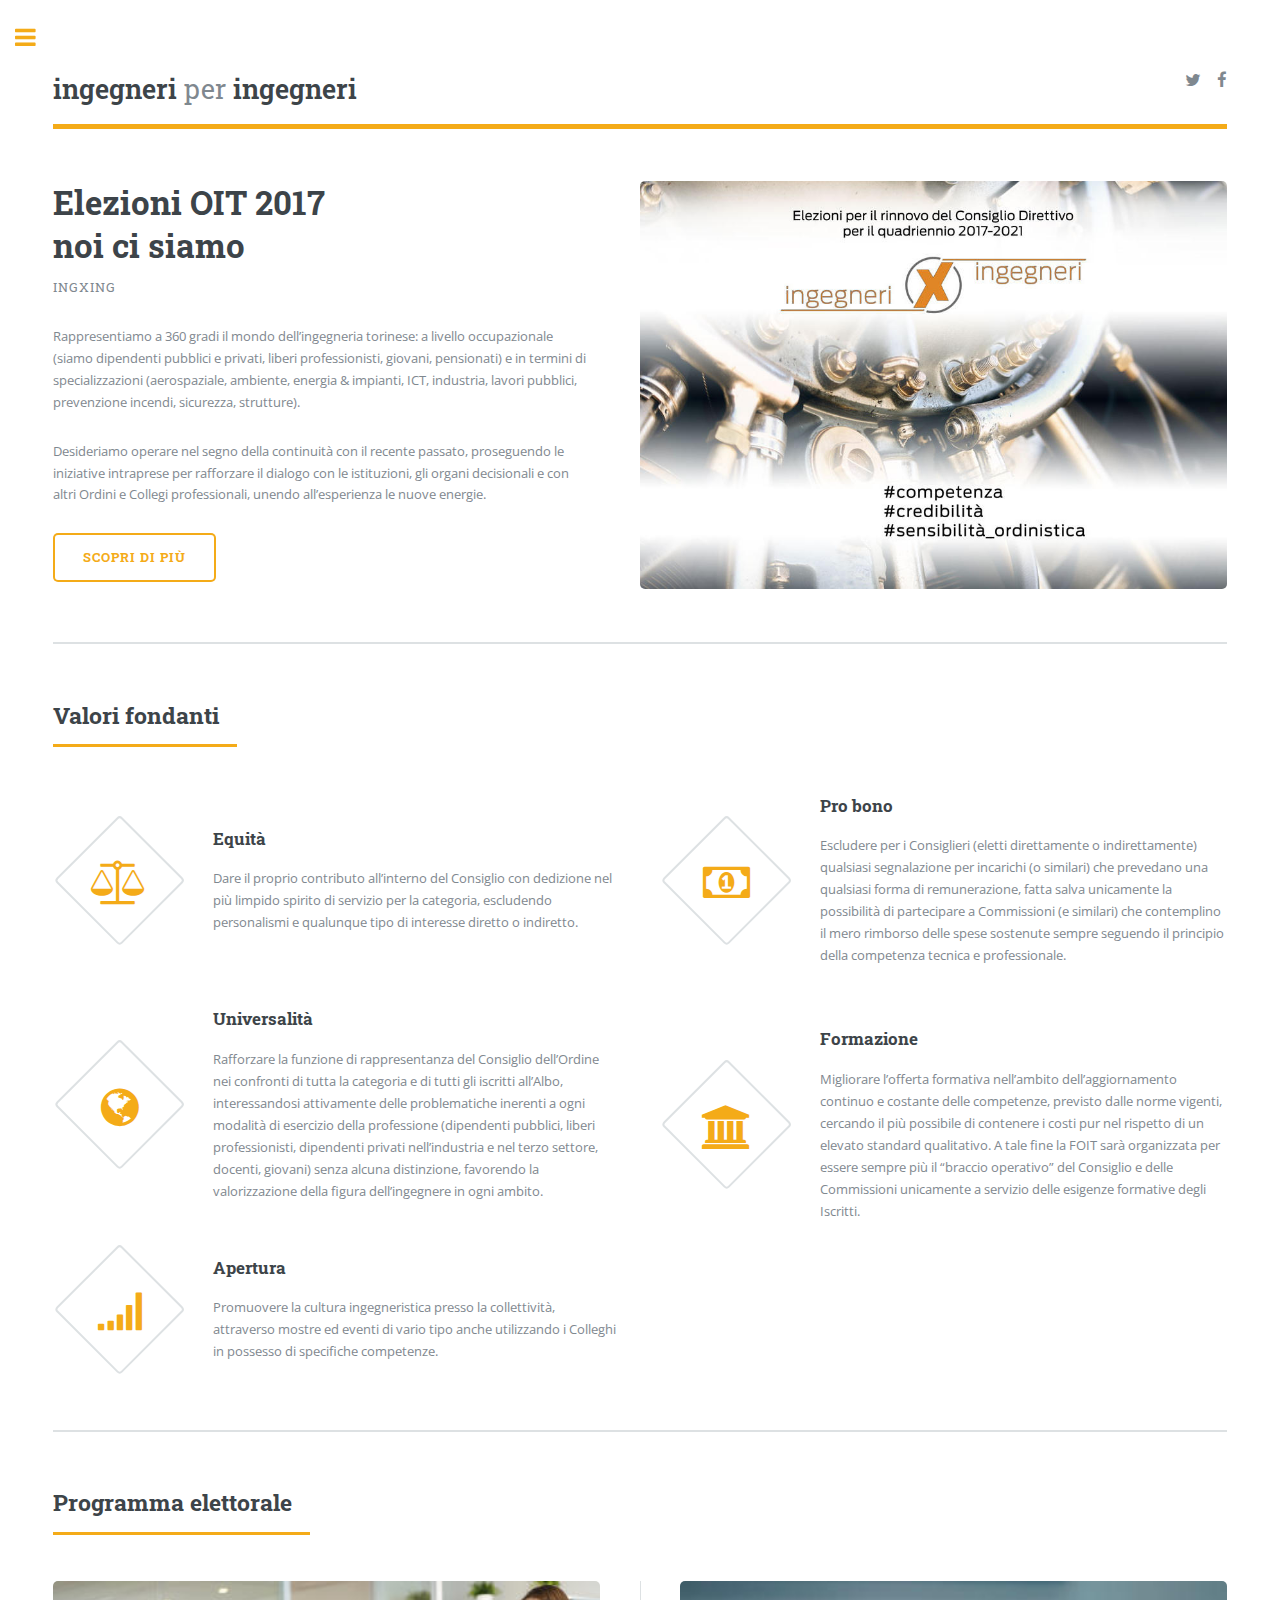
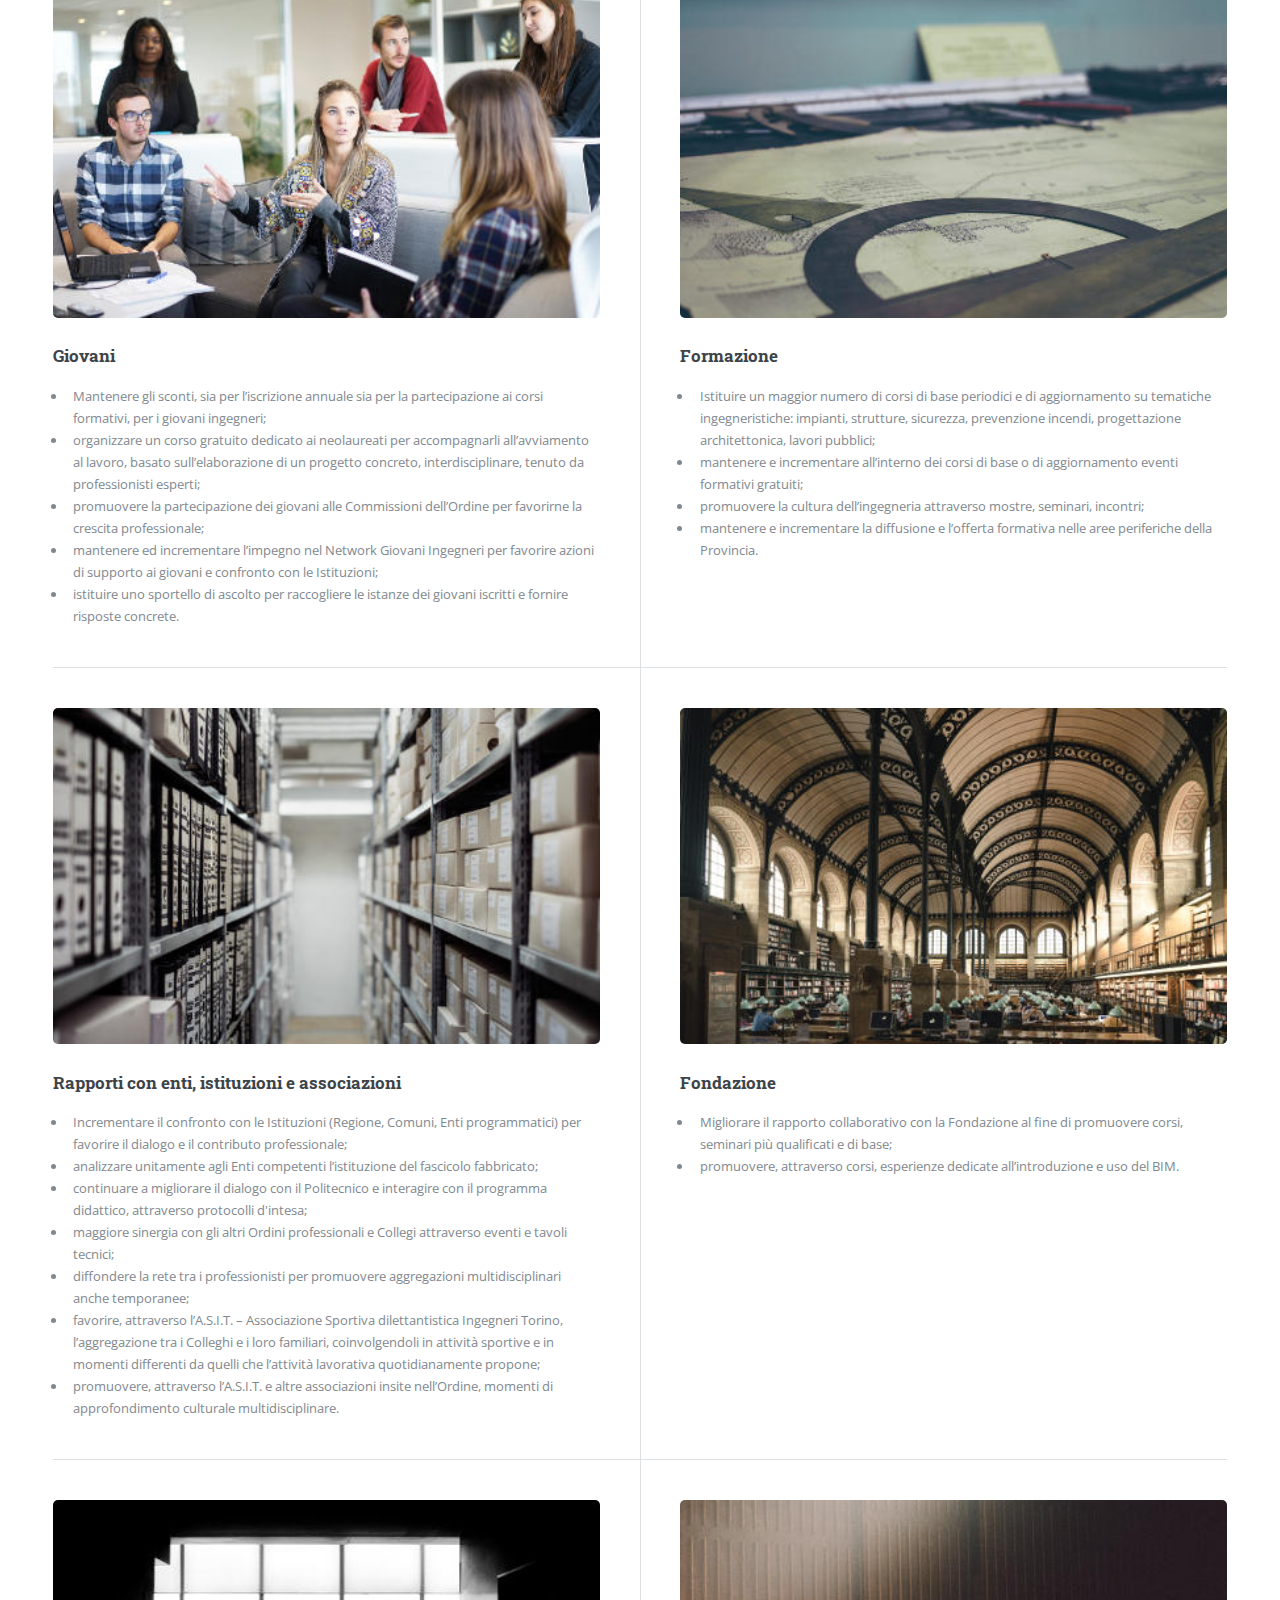
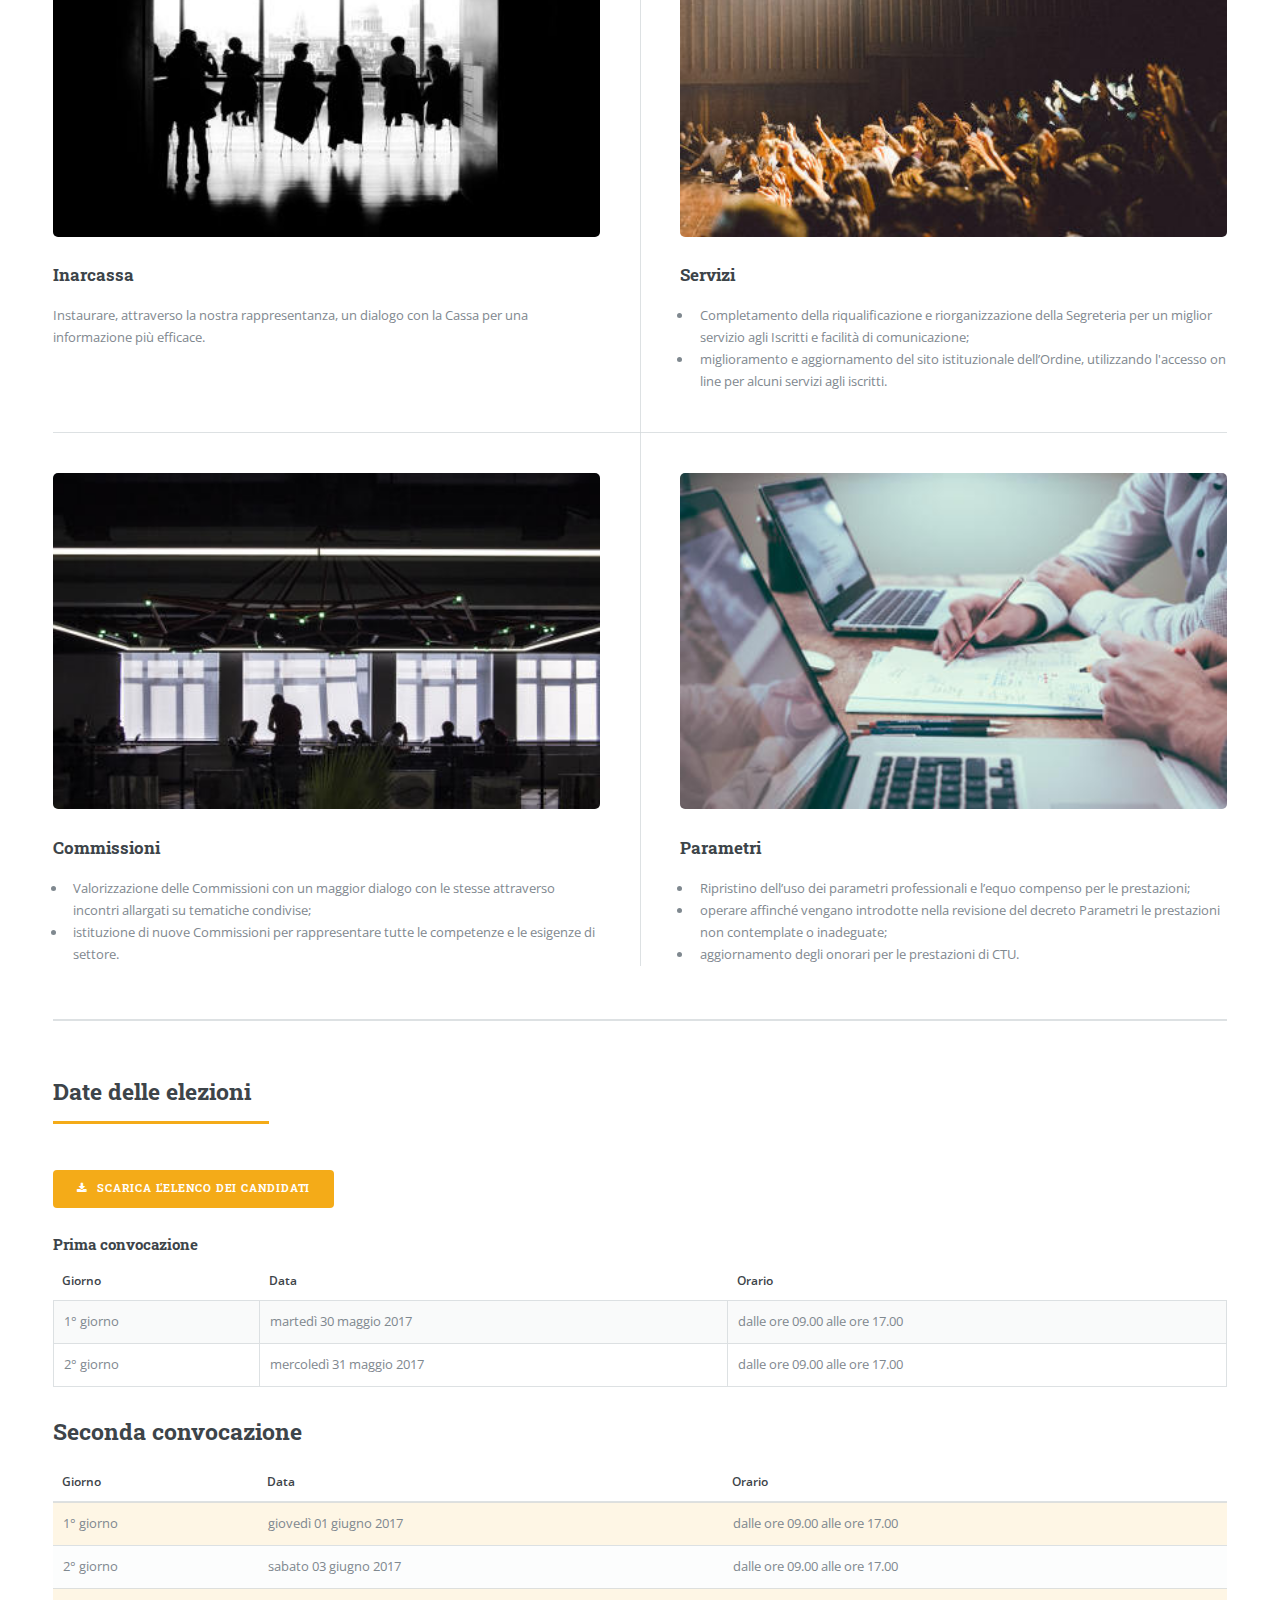
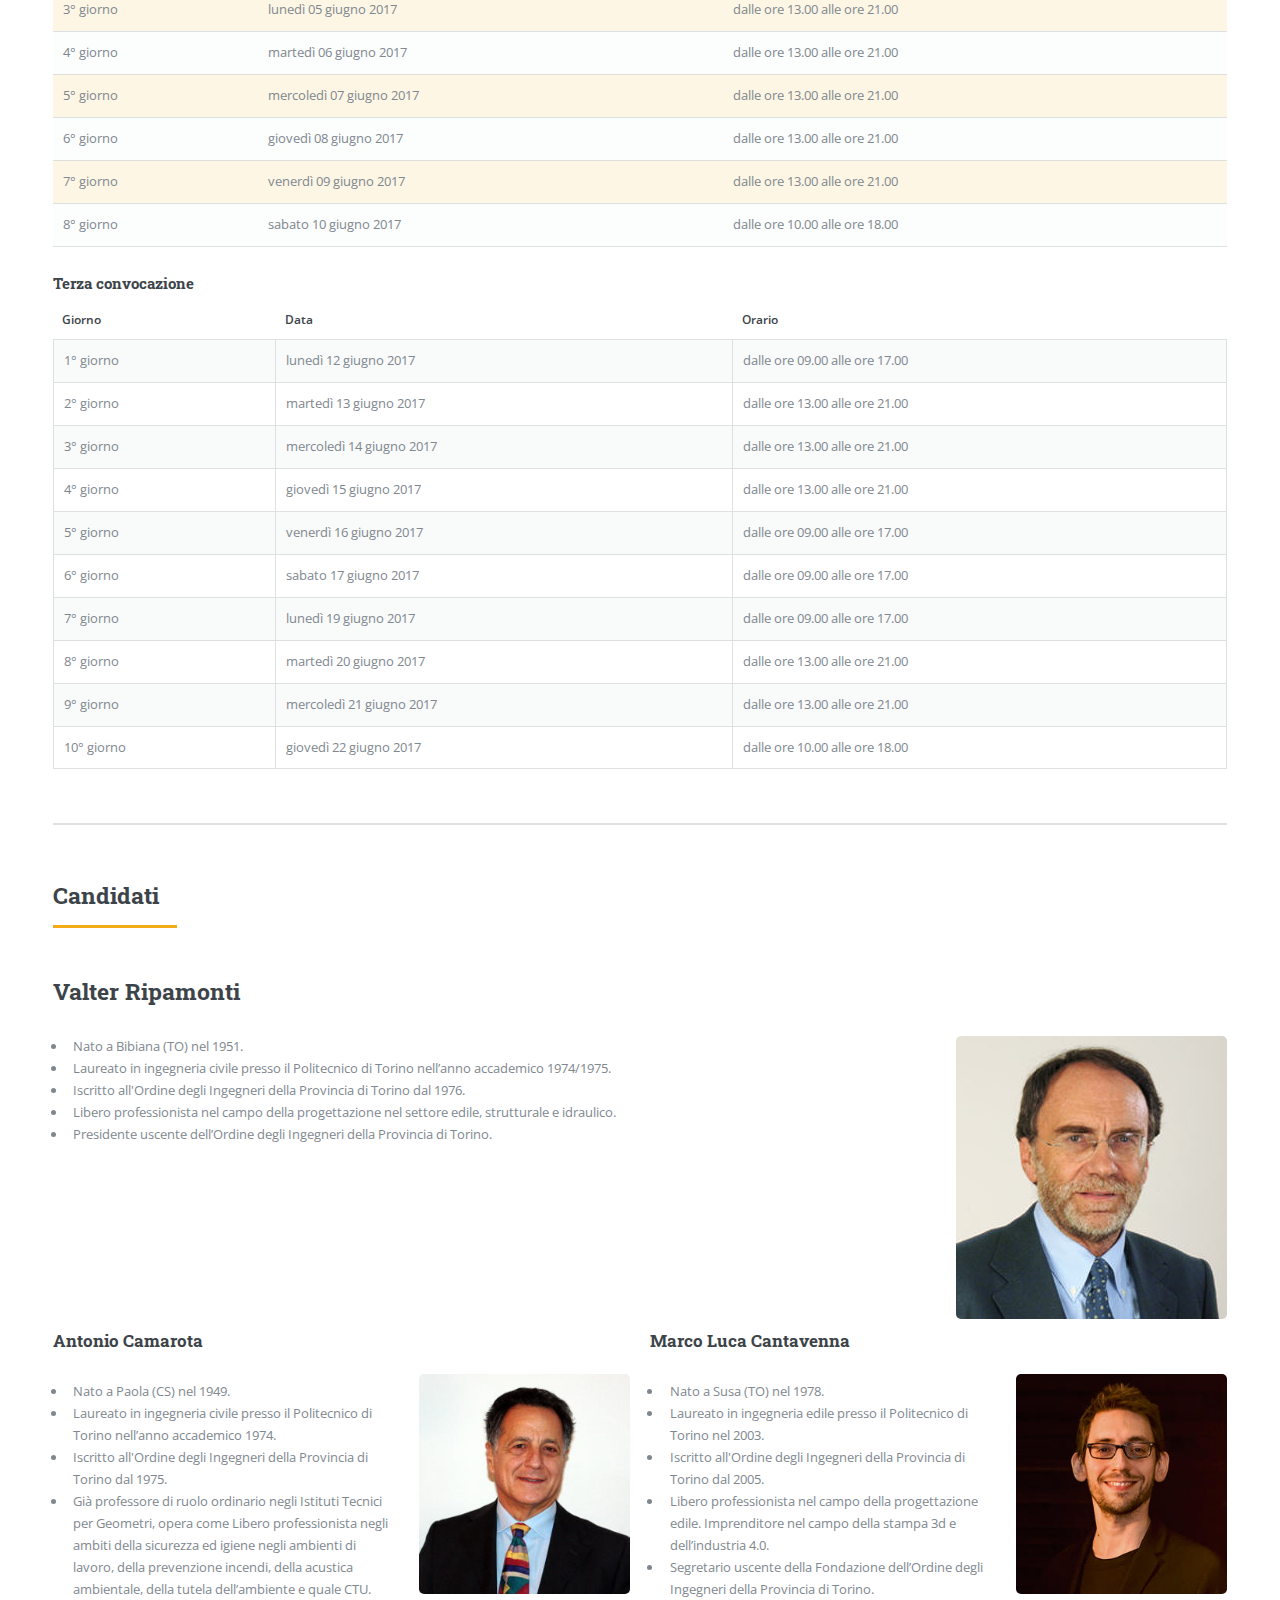
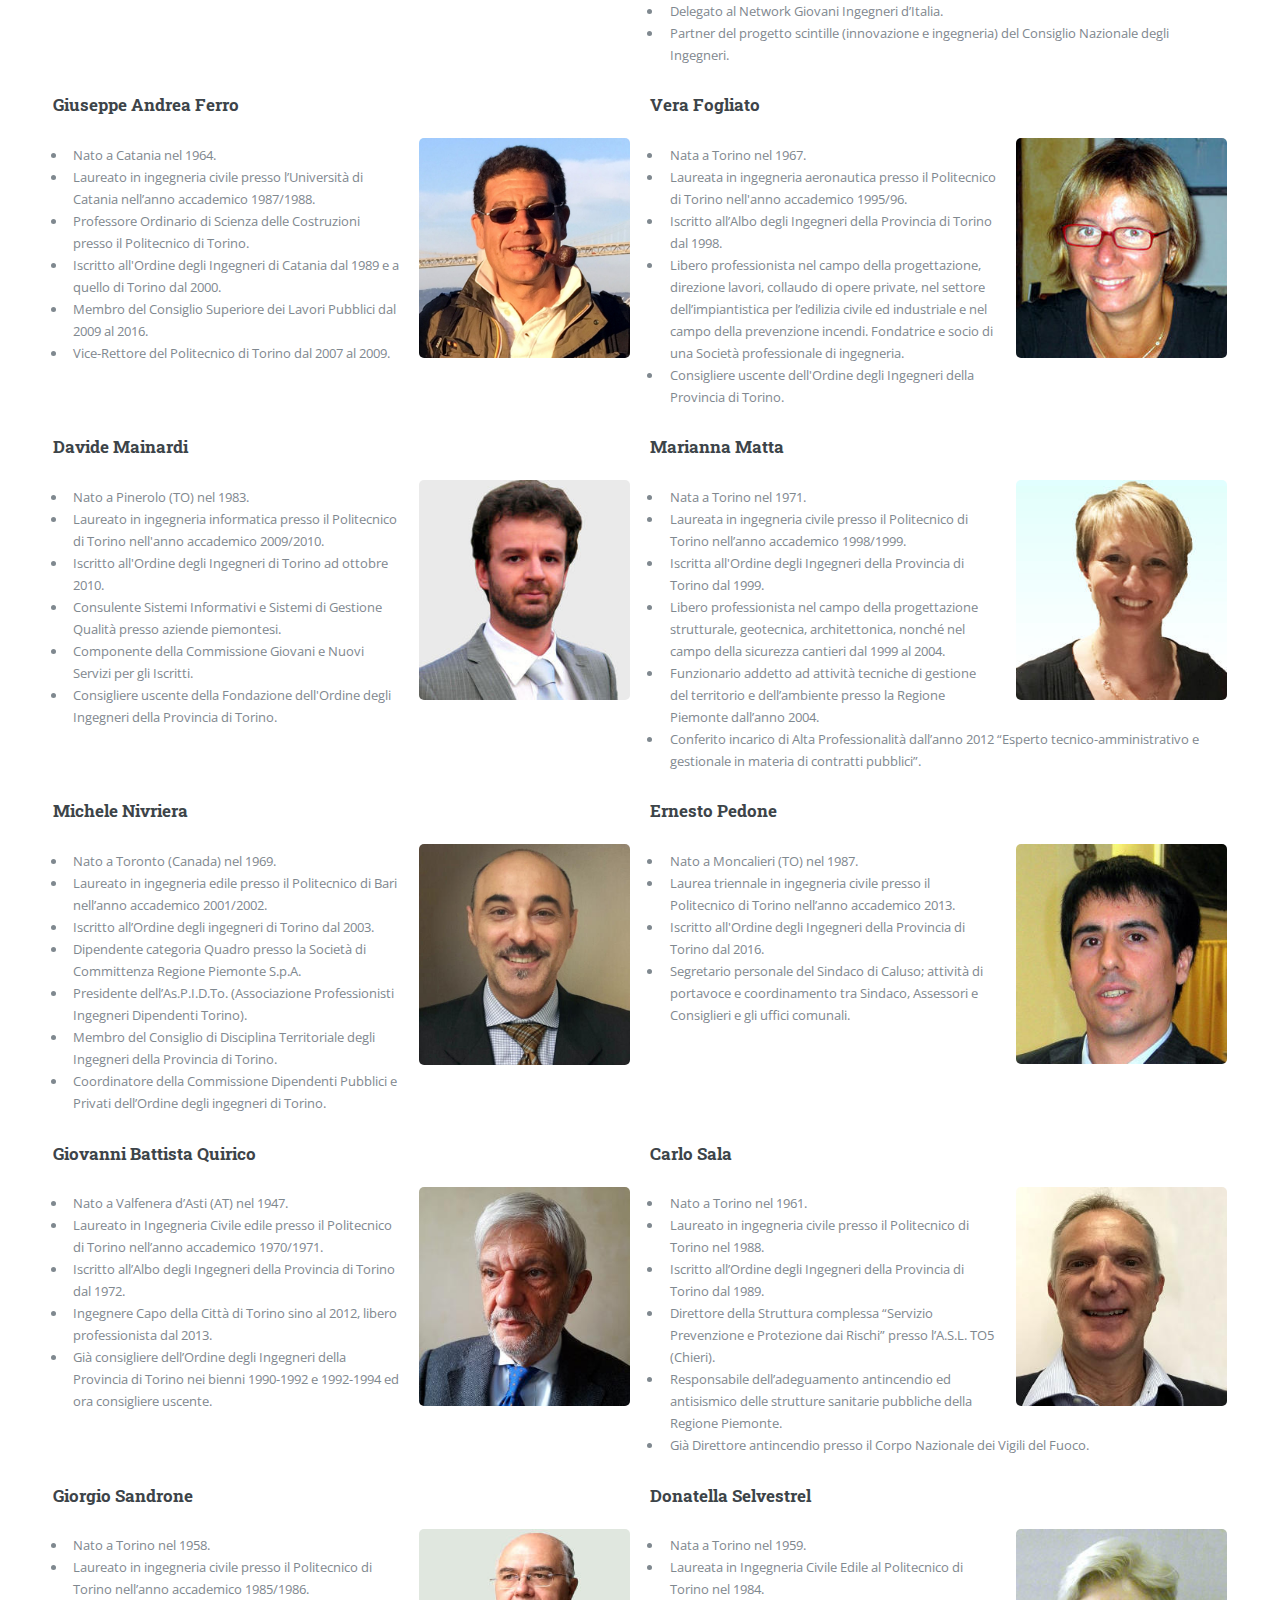
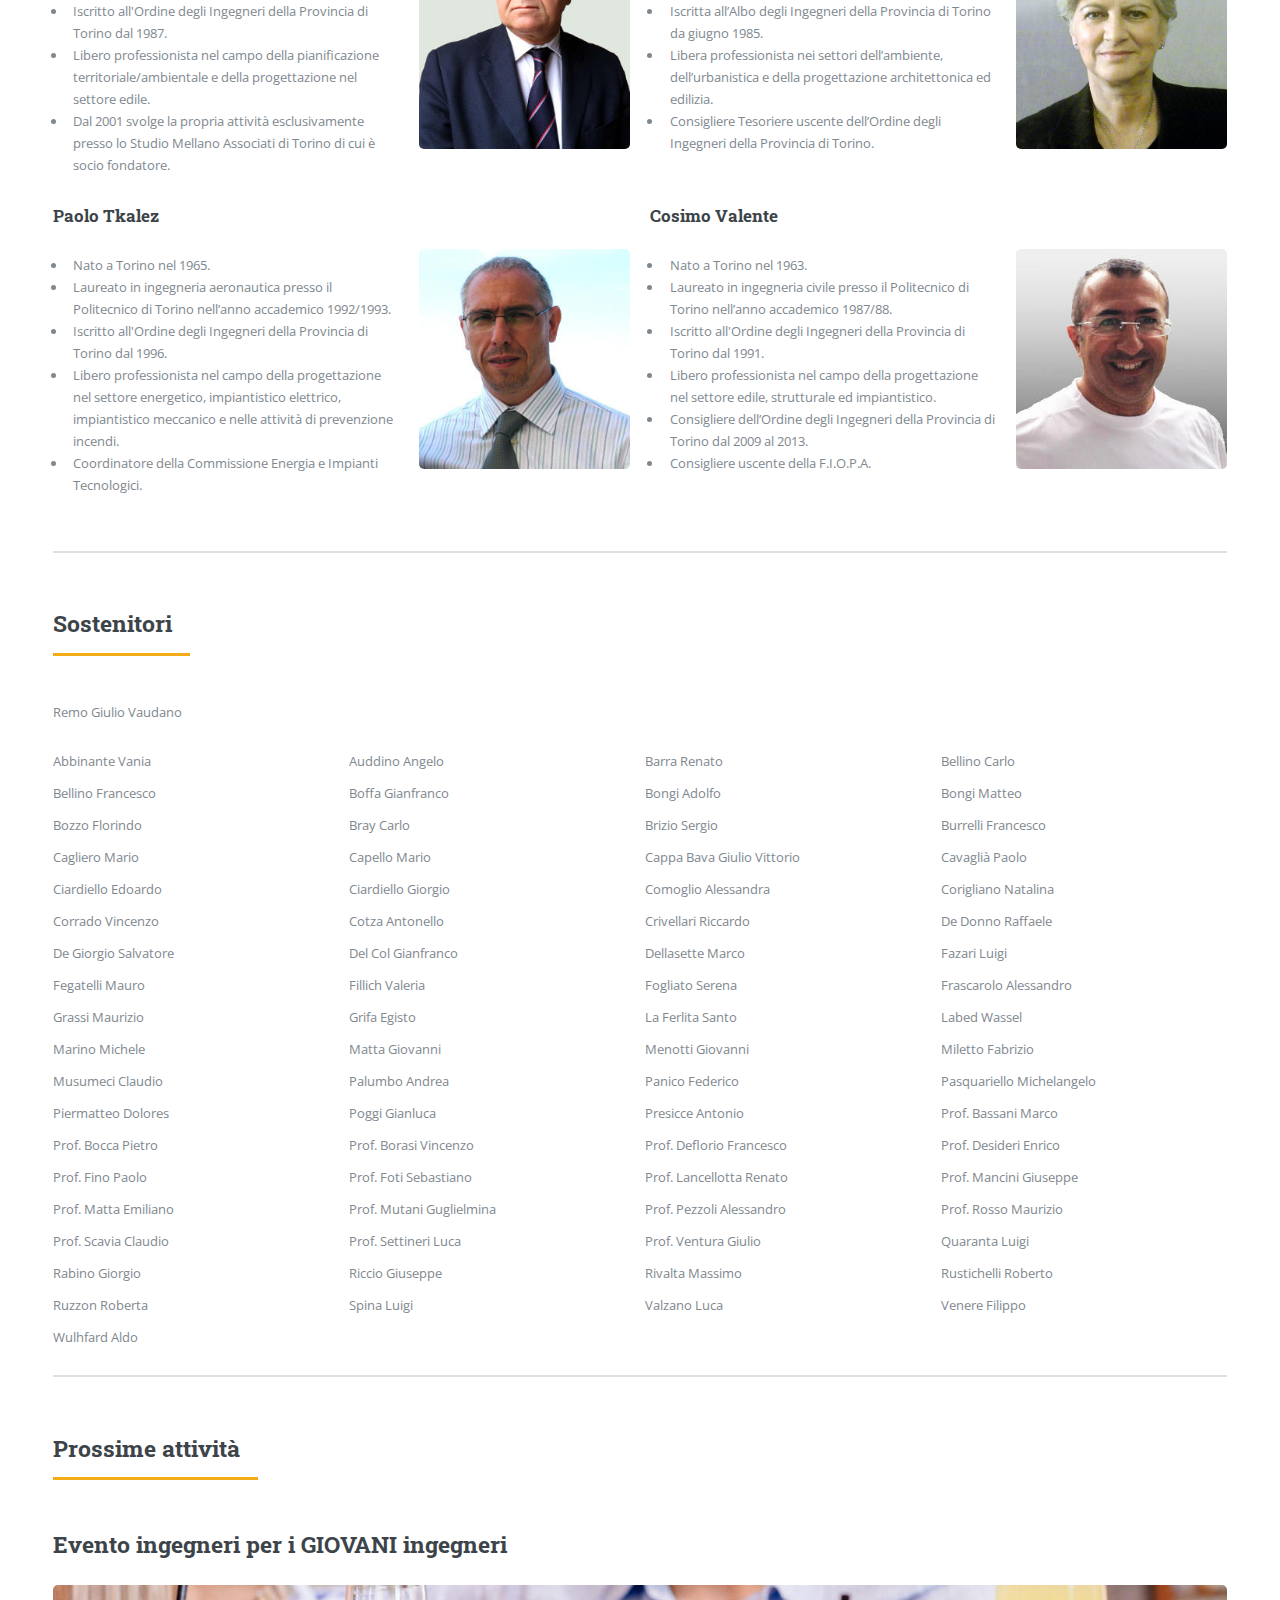
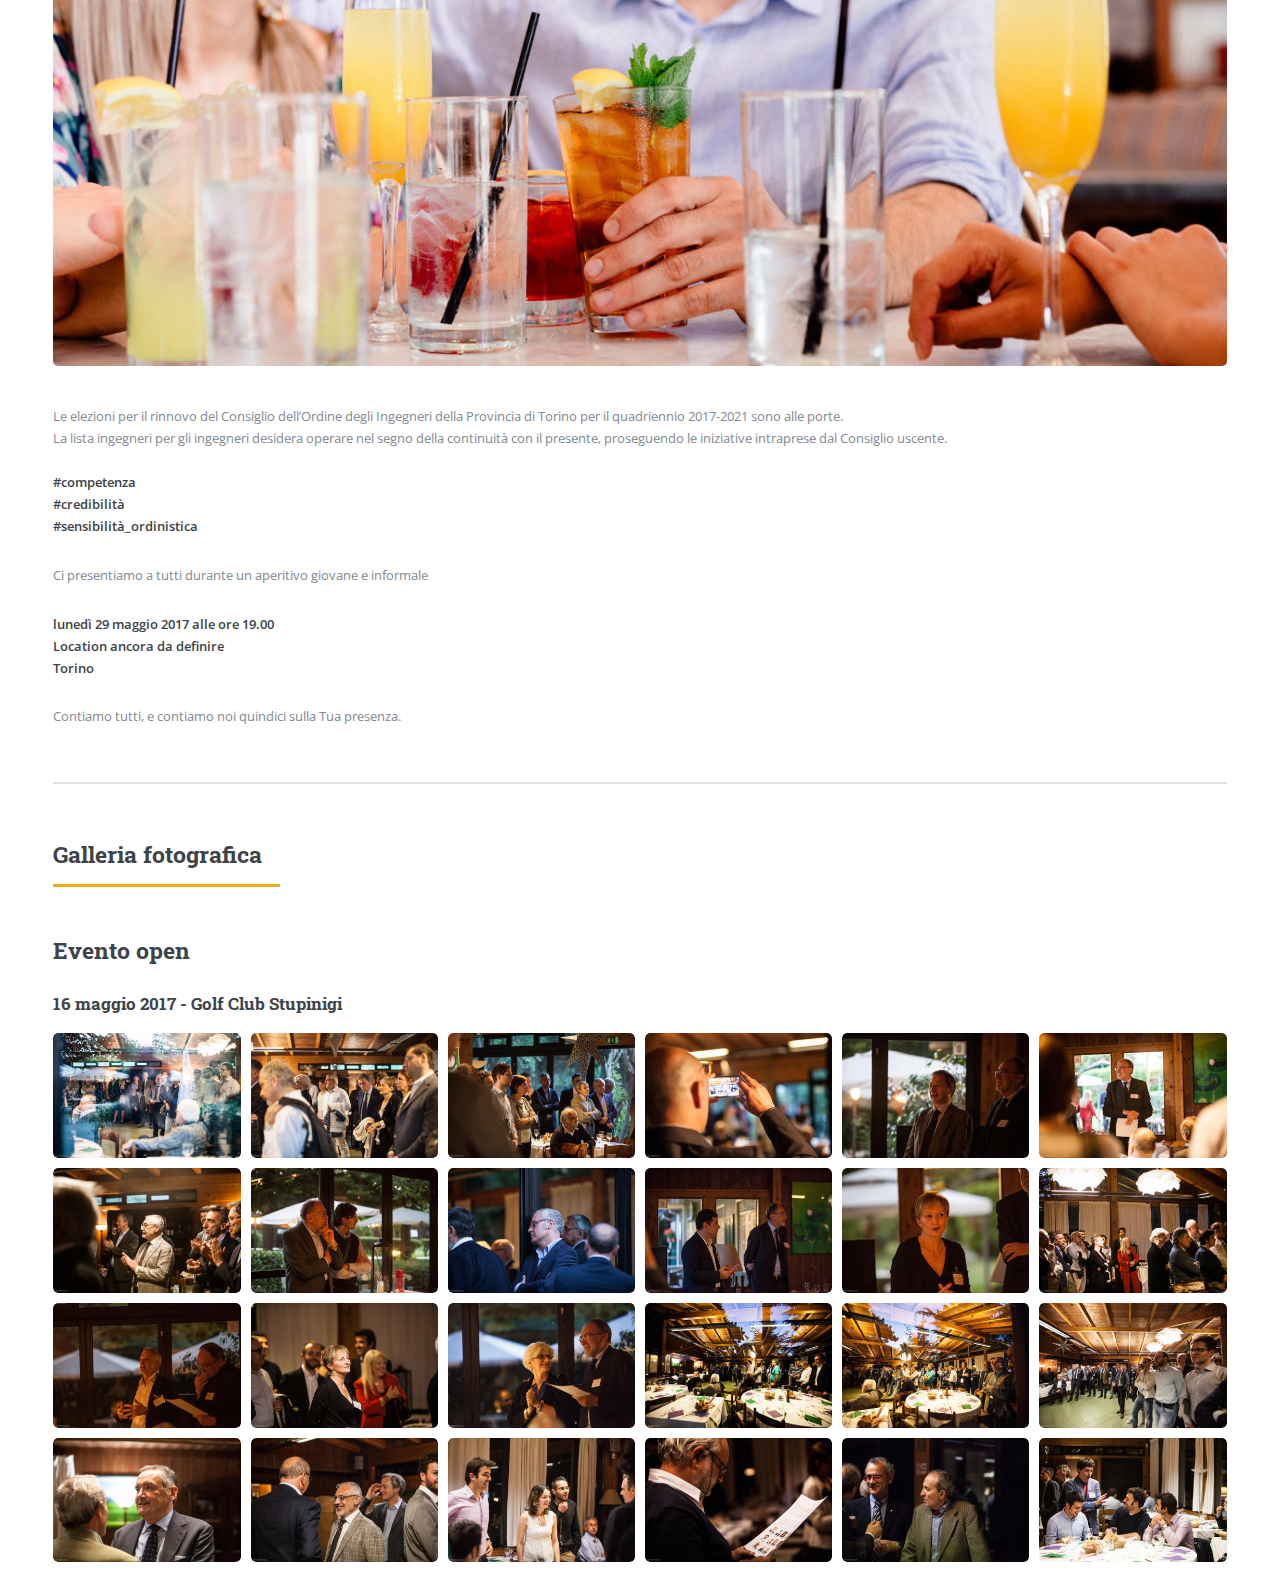
==== index.html @ fbe851c4 "Rimosso l'evento EDGE in quanto passato" ====
<!DOCTYPE HTML>
<!--
	Editorial by HTML5 UP
	html5up.net | @ajlkn
	Free for personal and commercial use under the CCA 3.0 license (html5up.net/license)
-->
<html>
	<head>
		<title>ingegneri per gli ingegneri</title>
		<meta charset="utf-8" />
		<meta name="viewport" content="width=device-width, initial-scale=1, user-scalable=no" />
		<!--[if lte IE 8]><script src="assets/js/ie/html5shiv.js"></script><![endif]-->
		<link rel="stylesheet" href="assets/css/main.css" />
		<!--[if lte IE 9]><link rel="stylesheet" href="assets/css/ie9.css" /><![endif]-->
		<!--[if lte IE 8]><link rel="stylesheet" href="assets/css/ie8.css" /><![endif]-->
		<link rel="shortcut icon" href="favicon.ico" type="image/x-icon">
		<link rel="icon" href="favicon.ico" type="image/x-icon">

		<meta name="description" content="Ingegneri per gli ingegneri rappresenta a 360 gradi il mondo dell'ingegneria torinese."/>
		<meta name="robots" content="noodp"/>
		<link rel="canonical" href="http://ingxing.info/" />
		<meta property="og:locale" content="it_IT" />
		<meta property="og:type" content="website" />
		<meta property="og:title" content="ingegneri per gli ingegneri" />
		<meta property="og:description" content="Ingegneri per gli ingegneri rappresenta a 360 gradi il mondo dell'ingegneria torinese." />
		<meta property="og:url" content="http://ingxing.info/" />
		<meta property="og:site_name" content="ingegneri per gli ingegneri" />
		<meta name="twitter:card" content="summary" />
		<meta name="twitter:description" content="Ingegneri per gli ingegneri rappresenta a 360 gradi il mondo dell'ingegneria torinese." />
		<meta name="twitter:title" content="ingegneri per gli ingegneri" />
		<script type='application/ld+json'>{"@context":"http:\/\/schema.org","@type":"WebSite","@id":"#website","url":"http:\/\/ingxing.info\/","name":"ingegneri per gli ingegneri","potentialAction":{"@type":"SearchAction","target":"http:\/\/ingxing.info\/?s={search_term_string}","query-input":"required name=search_term_string"}}</script>
		<script type='application/ld+json'>{"@context":"http:\/\/schema.org","@type":"Organization","url":"http:\/\/ingxing.info\/","sameAs":["https:\/\/www.facebook.com\/ingxing.torino\/"],"@id":"#organization","name":"Ingegneri per gli Ingegneri","logo":"http:\/\/ingxing.info\//images\/logo.png"}</script>
	</head>
	<body>

		<!-- Wrapper -->
			<div id="wrapper">

				<!-- Main -->
					<div id="main">
						<div class="inner">

							<!-- Header -->
								<header id="header">
									<a href="index.html" class="logo"><strong>ingegneri</strong> per <strong>ingegneri</strong></a>
									<ul class="icons">
										<li><a href="https://twitter.com/ingxing2017" target="_blank" class="icon fa-twitter"><span class="label">Twitter</span></a></li>
										<li><a href="https://www.facebook.com/ingxing.torino" target="_blank" class="icon fa-facebook"><span class="label">Facebook</span></a></li>
									</ul>
								</header>

							<!-- Banner -->
								<section id="banner">
									<div class="content">
										<header>
											<h1>Elezioni OIT 2017<br />
											noi ci siamo</h1>
											<p>ingXing</p>
										</header>
										<p>Rappresentiamo a 360 gradi il mondo dell’ingegneria torinese: a livello occupazionale (siamo dipendenti pubblici e privati, liberi professionisti, giovani, pensionati) e in termini di specializzazioni (aerospaziale, ambiente, energia & impianti, ICT, industria, lavori pubblici, prevenzione incendi, sicurezza, strutture).</p>
										<p>Desideriamo operare nel segno della continuità con il recente passato, proseguendo le iniziative intraprese per rafforzare il dialogo con le istituzioni, gli organi decisionali e con altri Ordini e Collegi professionali, unendo all’esperienza le nuove energie.</p>
										<ul class="actions">
											<li><a href="#valoriFondanti" class="button big">Scopri di più</a></li>
										</ul>
									</div>
									<span class="image object">
										<img src="images/pic10.jpg" alt="logo ingxing 2017" />
									</span>
								</section>

							<!-- Section -->
								<section id="valoriFondanti">
									<header class="major">
										<h2>Valori fondanti</h2>
									</header>
									<div class="features">
										<article>
											<span class="icon fa-balance-scale"></span>
											<div class="content">
												<h3>Equità</h3>
												<p>Dare il proprio contributo all’interno del Consiglio con dedizione nel più limpido spirito di servizio per la categoria, escludendo personalismi e qualunque tipo di interesse diretto o indiretto.</p>
											</div>
										</article>
										<article>
											<span class="icon fa-money"></span>
											<div class="content">
												<h3>Pro bono</h3>
												<p>Escludere per i Consiglieri (eletti direttamente o indirettamente) qualsiasi segnalazione per incarichi (o similari) che prevedano una qualsiasi forma di remunerazione, fatta salva unicamente la possibilità di partecipare a Commissioni (e similari) che contemplino il mero rimborso delle spese sostenute sempre seguendo il principio della competenza tecnica e professionale.</p>
											</div>
										</article>
										<article>
											<span class="icon fa-globe"></span>
											<div class="content">
												<h3>Universalità</h3>
												<p>Rafforzare la funzione di rappresentanza del Consiglio dell’Ordine nei confronti di tutta la categoria e di tutti gli iscritti all’Albo, interessandosi attivamente delle problematiche inerenti a ogni modalità di esercizio della professione (dipendenti pubblici, liberi professionisti, dipendenti privati nell’industria e nel terzo settore, docenti, giovani) senza alcuna distinzione, favorendo la valorizzazione della figura dell’ingegnere in ogni ambito.</p>
											</div>
										</article>
										<article>
											<span class="icon fa-university"></span>
											<div class="content">
												<h3>Formazione</h3>
												<p>Migliorare l’offerta formativa nell’ambito dell’aggiornamento continuo e costante delle competenze, previsto dalle norme vigenti, cercando il più possibile di contenere i costi pur nel rispetto di un elevato standard qualitativo.  A tale fine la FOIT sarà organizzata per essere sempre più il “braccio operativo” del Consiglio e delle Commissioni unicamente a servizio delle esigenze formative degli Iscritti.</p>
											</div>
										</article>
										<article>
											<span class="icon fa-signal"></span>
											<div class="content">
												<h3>Apertura</h3>
												<p>Promuovere la cultura ingegneristica presso la collettività, attraverso mostre ed eventi di vario tipo anche utilizzando i Colleghi in possesso di specifiche competenze.</p>
											</div>
										</article>
									</div>
								</section>

							<!-- Section -->
								<section id="programmaElettorale">
									<header class="major">
										<h2>Programma elettorale</h2>
									</header>
									<div class="posts">
										<article>
											<span class="image">
												<img src="images/pic01.jpg" alt="giovani ingegneri" />
											</span>
											<h3>Giovani</h3>
											<ul>
												<li>Mantenere gli sconti, sia per l’iscrizione annuale sia per la partecipazione ai corsi formativi, per i giovani ingegneri;</li>
												<li>organizzare un corso gratuito dedicato ai neolaureati per accompagnarli all’avviamento al lavoro, basato sull’elaborazione di un progetto concreto, interdisciplinare, tenuto da professionisti esperti;</li>
												<li>promuovere la partecipazione dei giovani alle Commissioni dell’Ordine per favorirne la crescita professionale;</li>
												<li>mantenere ed incrementare l’impegno nel Network Giovani Ingegneri per favorire azioni di supporto ai giovani e confronto con le Istituzioni;</li>
												<li>istituire uno sportello di ascolto per raccogliere le istanze dei giovani iscritti e fornire risposte concrete.</li>
											</ul>
										</article>
										<article>
											<span class="image">
												<img src="images/pic02.jpg" alt="disegno tecnico creato a mano" />
											</span>
											<h3>Formazione</h3>
											<ul>
												<li>Istituire un maggior numero di corsi di base periodici e di aggiornamento su tematiche ingegneristiche: impianti, strutture, sicurezza, prevenzione incendi, progettazione architettonica, lavori pubblici;</li>
												<li>mantenere e incrementare all’interno dei corsi di base o di aggiornamento eventi formativi gratuiti;</li>
												<li>promuovere la cultura dell’ingegneria attraverso mostre, seminari, incontri;</li>
												<li>mantenere e incrementare la diffusione e l’offerta formativa nelle aree periferiche della Provincia.</li>
											</ul>
										</article>
										<article>
											<span class="image">
												<img src="images/pic03.jpg" alt="archivio" />
											</span>
											<h3>Rapporti con enti, istituzioni e associazioni</h3>
											<ul>
												<li>Incrementare il confronto con le Istituzioni (Regione, Comuni, Enti programmatici) per favorire il dialogo e il contributo professionale;</li>
												<li>analizzare unitamente agli Enti competenti l’istituzione del fascicolo fabbricato;</li>
												<li>continuare a migliorare il dialogo con il Politecnico e interagire con il programma didattico, attraverso protocolli d'intesa;</li>
												<li>maggiore sinergia con gli altri Ordini professionali e Collegi attraverso eventi e tavoli tecnici;</li>
												<li>diffondere la rete tra i professionisti per promuovere aggregazioni multidisciplinari anche temporanee;</li>
												<li>favorire, attraverso l’A.S.I.T. – Associazione Sportiva dilettantistica Ingegneri Torino, l’aggregazione tra i Colleghi e i loro familiari, coinvolgendoli in attività sportive e in momenti differenti da quelli che l’attività lavorativa quotidianamente propone;</li>
												<li>promuovere, attraverso l’A.S.I.T. e altre associazioni insite nell’Ordine, momenti di approfondimento culturale multidisciplinare.</li>
											</ul>
										</article>
										<article>
											<span class="image">
												<img src="images/pic04.jpg" alt="biblioteca" />
											</span>
											<h3>Fondazione</h3>
											<ul>
												<li>Migliorare il rapporto collaborativo con la Fondazione al fine di promuovere corsi, seminari più qualificati e di base;</li>
												<li>promuovere, attraverso corsi, esperienze dedicate all’introduzione e uso del BIM.</li>
											</ul>
										</article>
										<article>
											<span class="image">
												<img src="images/pic05.jpg" alt="persone sedute" />
											</span>
											<h3>Inarcassa</h3>
											<p>Instaurare, attraverso la nostra rappresentanza, un dialogo con la Cassa per una informazione più efficace.</p>
										</article>
										<article>
											<span class="image">
												<img src="images/pic06.jpg" alt="votazione" />
											</span>
											<h3>Servizi</h3>
											<ul>
												<li>Completamento della riqualificazione e riorganizzazione della Segreteria per un miglior servizio agli Iscritti e facilità di comunicazione;</li>
												<li>miglioramento e aggiornamento del sito istituzionale dell’Ordine, utilizzando l'accesso on line per alcuni servizi agli iscritti.</li>
											</ul>
										</article>
										<article>
											<span class="image">
												<img src="images/pic13.jpg" alt="riunione aziendale" />
											</span>
											<h3>Commissioni</h3>
											<ul>
												<li>Valorizzazione delle Commissioni con un maggior dialogo con le stesse attraverso incontri allargati su tematiche condivise;</li>
												<li>istituzione di nuove Commissioni per rappresentare tutte le competenze e le esigenze di settore.</li>
											</ul>
										</article>
										<article>
											<span class="image">
												<img src="images/pic12.jpg" alt="discussione su appunti davanti a computer" />
											</span>
											<h3>Parametri</h3>
											<ul>
												<li>Ripristino dell’uso dei parametri professionali e l’equo compenso per le prestazioni;</li>
												<li>operare affinché vengano introdotte nella revisione del decreto Parametri le prestazioni non contemplate o inadeguate;</li>
												<li>aggiornamento degli onorari per le prestazioni di CTU.</li>
											</ul>
										</article>
									</div>
								</section>

							<!-- Section -->
								<section id="dateElezioni">
									<header class="major">
										<h2>Date delle elezioni</h2>
									</header>
									<ul class="actions">
										<li>
											<a id="elencoCandidatiStampabile" download="candidati_ingxing2017.png" href="images/candidati_ingxing2017.png" class="button special icon fa-download">
												Scarica l'elenco dei candidati
											</a>
										</li>
									</ul>
									<h4>Prima convocazione</h4>
									<div class="table-wrapper">
										<table class="alt">
											<thead>
												<tr>
													<th>Giorno</th>
													<th>Data</th>
													<th>Orario</th>
												</tr>
											</thead>
											<tbody>
												<tr>
													<td>1° giorno</td>
													<td>martedì 30 maggio 2017</td>
													<td>dalle ore 09.00 alle ore 17.00</td>
												</tr>
												<tr>
													<td>2° giorno</td>
													<td>mercoledì 31 maggio 2017</td>
													<td>dalle ore 09.00 alle ore 17.00</td>
												</tr>
											</tbody>
										</table>
									</div>
									<h2>Seconda convocazione</h2>
									<div class="table-wrapper">
										<table>
											<thead>
												<tr>
													<th>Giorno</th>
													<th>Data</th>
													<th>Orario</th>
												</tr>
											</thead>
											<tbody>
												<tr>
													<td>1° giorno</td>
													<td>giovedì 01 giugno 2017</td>
													<td>dalle ore 09.00 alle ore 17.00</td>
												</tr>
												<tr>
													<td>2° giorno</td>
													<td>sabato 03 giugno 2017</td>
													<td>dalle ore 09.00 alle ore 17.00</td>
												</tr>
												<tr>
													<td>3° giorno</td>
													<td>lunedì 05 giugno 2017</td>
													<td>dalle ore 13.00 alle ore 21.00</td>
												</tr>
												<tr>
													<td>4° giorno</td>
													<td>martedì 06 giugno 2017</td>
													<td>dalle ore 13.00 alle ore 21.00</td>
												</tr>
												<tr>
													<td>5° giorno</td>
													<td>mercoledì 07 giugno 2017</td>
													<td>dalle ore 13.00 alle ore 21.00</td>
												</tr>
												<tr>
													<td>6° giorno</td>
													<td>giovedì 08 giugno 2017</td>
													<td>dalle ore 13.00 alle ore 21.00</td>
												</tr>
												<tr>
													<td>7° giorno</td>
													<td>venerdì 09 giugno 2017</td>
													<td>dalle ore 13.00 alle ore 21.00</td>
												</tr>
												<tr>
													<td>8° giorno</td>
													<td>sabato 10 giugno 2017</td>
													<td>dalle ore 10.00 alle ore 18.00</td>
												</tr>
											</tbody>
										</table>
									</div>
									<h4>Terza convocazione</h4>
									<div class="table-wrapper">
										<table class="alt">
											<thead>
												<tr>
													<th>Giorno</th>
													<th>Data</th>
													<th>Orario</th>
												</tr>
											</thead>
											<tbody>
												<tr>
													<td>1° giorno</td>
													<td>lunedì 12 giugno 2017</td>
													<td>dalle ore 09.00 alle ore 17.00</td>
												</tr>
												<tr>
													<td>2° giorno</td>
													<td>martedì 13 giugno 2017</td>
													<td>dalle ore 13.00 alle ore 21.00</td>
												</tr>
												<tr>
													<td>3° giorno</td>
													<td>mercoledì 14 giugno 2017</td>
													<td>dalle ore 13.00 alle ore 21.00</td>
												</tr>
												<tr>
													<td>4° giorno</td>
													<td>giovedì 15 giugno 2017</td>
													<td>dalle ore 13.00 alle ore 21.00</td>
												</tr>
												<tr>
													<td>5° giorno</td>
													<td>venerdì 16 giugno 2017</td>
													<td>dalle ore 09.00 alle ore 17.00</td>
												</tr>
												<tr>
													<td>6° giorno</td>
													<td>sabato 17 giugno 2017</td>
													<td>dalle ore 09.00 alle ore 17.00</td>
												</tr>
												<tr>
													<td>7° giorno</td>
													<td>lunedì 19 giugno 2017</td>
													<td>dalle ore 09.00 alle ore 17.00</td>
												</tr>
												<tr>
													<td>8° giorno</td>
													<td>martedì 20 giugno 2017</td>
													<td>dalle ore 13.00 alle ore 21.00</td>
												</tr>
												<tr>
													<td>9° giorno</td>
													<td>mercoledì 21 giugno 2017</td>
													<td>dalle ore 13.00 alle ore 21.00</td>
												</tr>
												<tr>
													<td>10° giorno</td>
													<td>giovedì 22 giugno 2017</td>
													<td>dalle ore 10.00 alle ore 18.00</td>
												</tr>
											</tbody>
										</table>
									</div>
								</section>

								<!-- Section -->
								<section id="candidati">
									<header class="major">
										<h2>Candidati</h2>
									</header>
									<h2 id="presidente">Valter Ripamonti</h2>
										<p>
											<span class="image right">
												<img src="images/ripamonti.jpg" alt="Valer Ripamonti" />
											</span>
										<ul>
											<li>Nato a Bibiana (TO) nel 1951.</li>
											<li>Laureato in ingegneria civile presso il Politecnico di Torino nell’anno accademico 1974/1975.</li>
											<li>Iscritto all'Ordine degli Ingegneri della Provincia di Torino dal 1976.</li>
											<li>Libero professionista nel campo della progettazione nel settore edile, strutturale e idraulico.</li>
											<li>Presidente uscente dell’Ordine degli Ingegneri della Provincia di Torino.</li>
										</ul></p>
										<div class="row">
											<div class="6u 12u$(small)">
												<h3 id="consigliere01">Antonio Camarota</h3>
												<p>
													<span class="image right">
														<img src="images/camarota.jpg" alt="Antonio Camarota" />
													</span>
													<ul>
														<li>Nato a Paola (CS) nel 1949.</li>
														<li>Laureato in ingegneria civile presso il Politecnico di Torino nell’anno accademico 1974.</li>
														<li>Iscritto all'Ordine degli Ingegneri della Provincia di Torino dal 1975.</li>
														<li>Già professore di ruolo ordinario negli Istituti Tecnici per Geometri, opera come Libero professionista negli ambiti della sicurezza ed igiene negli ambienti di lavoro, della prevenzione incendi, della acustica ambientale, della tutela dell’ambiente e quale CTU.</li>
													</ul>
												</p>
											</div>
											<div class="6u$ 12u$(small)">
												<h3 id="consigliere02">Marco Luca Cantavenna</h3>
												<p>
													<span class="image right">
														<img src="images/cantavenna.jpg" alt="Marco Luca Cantavenna" />
													</span>
													<ul>
														<li>Nato a Susa (TO) nel 1978.</li>
														<li>Laureato in ingegneria edile presso il Politecnico di Torino nel 2003.</li>
														<li>Iscritto all'Ordine degli Ingegneri della Provincia di Torino dal 2005.</li>
														<li>Libero professionista nel campo della progettazione edile. Imprenditore nel campo della stampa 3d e dell’industria 4.0.</li>
														<li>Segretario uscente della Fondazione dell’Ordine degli Ingegneri della Provincia di Torino.</li>
														<li>Delegato al Network Giovani Ingegneri d’Italia.</li>
														<li>Partner del progetto scintille (innovazione e ingegneria) del Consiglio Nazionale degli Ingegneri.</li>
													</ul>
												</p>
											</div>
											<div class="6u 12u$(small)">
												<h3 id="consigliere03">Giuseppe Andrea Ferro</h3>
												<p>
													<span class="image right">
														<img src="images/ferro.jpg" alt="Giuseppe Andrea Ferro" />
													</span>
													<ul>
														<li>Nato a Catania nel 1964.</li>
														<li>Laureato in ingegneria civile presso l’Università di Catania nell’anno accademico 1987/1988.</li>
														<li>Professore Ordinario di Scienza delle Costruzioni presso il Politecnico di Torino.</li>
														<li>Iscritto all'Ordine degli Ingegneri di Catania dal 1989 e a quello di Torino dal 2000.</li>
														<li>Membro del Consiglio Superiore dei Lavori Pubblici dal 2009 al 2016.</li>
														<li>Vice-Rettore del Politecnico di Torino dal 2007 al 2009.</li>
													</ul>
												</p>
											</div>
											<div class="6u$ 12u$(small)">
												<h3 id="consigliere04">Vera Fogliato</h3>
												<p>
													<span class="image right">
														<img src="images/fogliato.jpg" alt="Vera Fogliato" />
													</span>
													<ul>
														<li>Nata a Torino nel 1967.</li>
														<li>Laureata in ingegneria aeronautica presso il Politecnico di Torino nell'anno accademico 1995/96.</li>
														<li>Iscritto all’Albo degli Ingegneri della Provincia di Torino dal 1998.</li>
														<li>Libero professionista nel campo della progettazione, direzione lavori, collaudo di opere private, nel settore dell’impiantistica per l’edilizia civile ed industriale e nel campo della prevenzione incendi. Fondatrice e socio di una Società professionale di ingegneria.</li>
														<li>Consigliere uscente dell'Ordine degli Ingegneri della Provincia di Torino.</li>
													</ul>
												</p>
											</div>
											<div class="6u 12u$(small)">
												<h3 id="consigliere05">Davide Mainardi</h3>
												<p>
													<span class="image right">
														<img src="images/mainardi.jpg" alt="Davide Mainardi" />
													</span>
													<ul>
														<li>Nato a Pinerolo (TO) nel 1983.</li>
														<li>Laureato in ingegneria informatica presso il Politecnico di Torino nell'anno accademico 2009/2010.</li>
														<li>Iscritto all'Ordine degli Ingegneri di Torino ad ottobre 2010.</li>
														<li>Consulente Sistemi Informativi e Sistemi di Gestione Qualità presso aziende piemontesi.</li>
														<li>Componente della Commissione Giovani e Nuovi Servizi per gli Iscritti.</li>
														<li>Consigliere uscente della Fondazione dell'Ordine degli Ingegneri della Provincia di Torino.</li>
													</ul>
												</p>
											</div>
											<div class="6u$ 12u$(small)">
												<h3 id="consigliere06">Marianna Matta</h3>
												<p>
													<span class="image right">
														<img src="images/matta.jpg" alt="Marianna Matta" />
													</span>
													<ul>
														<li>Nata a Torino nel 1971.</li>
														<li>Laureata in ingegneria civile presso il Politecnico di Torino nell’anno accademico 1998/1999.</li>
														<li>Iscritta all'Ordine degli Ingegneri della Provincia di Torino dal 1999.</li>
														<li>Libero professionista nel campo della progettazione strutturale,  geotecnica, architettonica, nonché nel campo della sicurezza cantieri dal 1999 al 2004.</li>
														<li>Funzionario addetto ad attività tecniche di gestione del territorio e dell’ambiente presso la Regione Piemonte dall’anno 2004.</li>
														<li>Conferito incarico di Alta Professionalità dall’anno 2012 “Esperto tecnico-amministrativo e gestionale in materia di contratti pubblici”.</li>
													</ul>
												</p>
											</div>
											<div class="6u 12u$(small)">
												<h3 id="consigliere07">Michele Nivriera</h3>
												<p>
													<span class="image right">
														<img src="images/nivriera.jpg" alt="Michele Nivriera" />
													</span>
													<ul>
														<li>Nato a Toronto (Canada) nel 1969.</li>
														<li>Laureato in ingegneria edile presso il Politecnico di Bari nell’anno accademico 2001/2002.</li>
														<li>Iscritto all’Ordine degli ingegneri di Torino dal 2003.</li>
														<li>Dipendente categoria Quadro presso la Società di Committenza Regione Piemonte S.p.A.</li>
														<li>Presidente dell’As.P.I.D.To. (Associazione Professionisti Ingegneri Dipendenti Torino).</li>
														<li>Membro del Consiglio di Disciplina Territoriale degli Ingegneri della Provincia di Torino.</li>
														<li>Coordinatore della Commissione Dipendenti Pubblici e Privati dell’Ordine degli ingegneri di Torino.</li>
													</ul>
												</p>
											</div>
											<div class="6u$ 12u$(small)">
												<h3 id="consigliere08">Ernesto Pedone</h3>
												<p>
													<span class="image right">
														<img src="images/pedone.jpg" alt="Ernesto Pedone" />
													</span>
													<ul>
														<li>Nato a Moncalieri (TO) nel 1987.</li>
														<li>Laurea triennale in ingegneria civile presso il Politecnico di Torino nell’anno accademico 2013.</li>
														<li>Iscritto all'Ordine degli Ingegneri della Provincia di Torino dal 2016.</li>
														<li>Segretario personale del Sindaco di Caluso; attività di portavoce e coordinamento tra Sindaco, Assessori e Consiglieri e gli uffici comunali.</li>
													</ul>
												</p>
											</div>
											<div class="6u 12u$(small)">
												<h3 id="consigliere09">Giovanni Battista Quirico</h3>
												<p>
													<span class="image right">
														<img src="images/quirico.jpg" alt="Giovanni Battista Quirico" />
													</span>
													<ul>
														<li>Nato a Valfenera d’Asti (AT) nel 1947.</li>
														<li>Laureato in Ingegneria Civile edile presso il Politecnico di Torino nell’anno accademico 1970/1971.</li>
														<li>Iscritto all’Albo degli Ingegneri della Provincia di Torino dal 1972.</li>
														<li>Ingegnere Capo della Città di Torino sino al 2012, libero professionista dal 2013.</li>
														<li>Già consigliere dell’Ordine degli Ingegneri della Provincia di Torino nei bienni 1990-1992 e 1992-1994 ed ora consigliere uscente.</li>
													</ul>
												</p>
											</div>
											<div class="6u$ 12u$(small)">
												<h3 id="consigliere10">Carlo Sala</h3>
												<p>
													<span class="image right">
														<img src="images/sala.jpg" alt="Carlo Sala" />
													</span>
													<ul>
														<li>Nato a Torino nel 1961.</li>
														<li>Laureato in ingegneria civile presso il Politecnico di Torino nel 1988.</li>
														<li>Iscritto all’Ordine degli Ingegneri della Provincia di Torino dal 1989.</li>
														<li>Direttore della Struttura complessa “Servizio Prevenzione e Protezione dai Rischi” presso l’A.S.L. TO5 (Chieri).</li>
														<li>Responsabile dell’adeguamento antincendio ed antisismico delle strutture sanitarie pubbliche della Regione Piemonte.</li>
														<li>Già Direttore antincendio presso il Corpo Nazionale dei Vigili del Fuoco.</li>
													</ul>
												</p>
											</div>
											<div class="6u 12u$(small)">
												<h3 id="consigliere11">Giorgio Sandrone</h3>
												<p>
													<span class="image right">
														<img src="images/sandrone.jpg" alt="Giorgio Sandrone" />
													</span>
													<ul>
														<li>Nato a Torino nel 1958.</li>
														<li>Laureato in ingegneria civile presso il Politecnico di Torino nell’anno accademico 1985/1986.</li>
														<li>Iscritto all'Ordine degli Ingegneri della Provincia di Torino dal 1987.</li>
														<li>Libero professionista nel campo della pianificazione territoriale/ambientale e della progettazione nel settore edile.</li>
														<li>Dal 2001 svolge la propria attività esclusivamente presso lo Studio Mellano Associati di Torino di cui è socio fondatore.</li>
													</ul>
												</p>
											</div>
											<div class="6u$ 12u$(small)">
												<h3 id="consigliere12">Donatella Selvestrel</h3>
												<p>
													<span class="image right">
														<img src="images/selvestrel.jpg" alt="Donatella Selvestrel" />
													</span>
													<ul>
														<li>Nata a Torino nel 1959.</li>
														<li>Laureata in Ingegneria Civile Edile al Politecnico di Torino nel 1984.</li>
														<li>Iscritta all’Albo degli Ingegneri della Provincia di Torino da giugno 1985.</li>
														<li>Libera  professionista nei settori dell’ambiente, dell’urbanistica e della progettazione architettonica ed edilizia.</li>
														<li>Consigliere Tesoriere uscente dell’Ordine degli Ingegneri della Provincia di Torino.</li>
													</ul>
												</p>
											</div>
											<div class="6u 12u$(small)">
												<h3 id="consigliere13">Paolo Tkalez</h3>
												<p>
													<span class="image right">
														<img src="images/tkalez.jpg" alt="Paolo Tkalez" />
													</span>
													<ul>
														<li>Nato a Torino nel 1965.</li>
														<li>Laureato in ingegneria aeronautica presso il Politecnico di Torino nell’anno accademico 1992/1993.</li>
														<li>Iscritto all'Ordine degli Ingegneri della Provincia di Torino dal 1996.</li>
														<li>Libero professionista nel campo della progettazione nel settore energetico, impiantistico elettrico, impiantistico meccanico e nelle attività di prevenzione incendi.</li>
														<li>Coordinatore della Commissione Energia e Impianti Tecnologici.</li>
													</ul>
												</p>
											</div>
											<div class="6u$ 12u$(small)">
												<h3 id="consigliere14">Cosimo Valente</h3>
												<p>
													<span class="image right">
														<img src="images/valente.jpg" alt="Cosimo Valente" />
													</span>
													<ul>
														<li>Nato a Torino nel 1963.</li>
														<li>Laureato in ingegneria civile presso il Politecnico di Torino nell’anno accademico 1987/88.</li>
														<li>Iscritto all'Ordine degli Ingegneri della Provincia di Torino dal 1991.</li>
														<li>Libero professionista nel campo della progettazione nel settore edile, strutturale ed impiantistico.</li>
														<li>Consigliere dell’Ordine degli Ingegneri della Provincia di Torino dal 2009 al 2013.</li>
														<li>Consigliere uscente della F.I.O.P.A.</li>
													</ul>
												</p>
											</div>
										</div>
								</section>

							<!-- Section -->
								<section id="sostenitori">
									<header class="major">
										<h2>Sostenitori</h2>
									</header>
									<p>Remo Giulio Vaudano</p>
									<div id="box alt">
										<div class="row 50% uniform">
											<div class="3u 4u(medium) 6u(small) 12u(xsmall)">Abbinante Vania</div>
											<div class="3u 4u(medium) 6u(small) 12u(xsmall)">Auddino Angelo</div>
											<div class="3u 4u(medium) 6u(small) 12u(xsmall)">Barra Renato</div>
											<div class="3u 4u(medium) 6u(small) 12u(xsmall)">Bellino Carlo</div>
											<div class="3u 4u(medium) 6u(small) 12u(xsmall)">Bellino Francesco</div>
											<div class="3u 4u(medium) 6u(small) 12u(xsmall)">Boffa Gianfranco</div>
											<div class="3u 4u(medium) 6u(small) 12u(xsmall)">Bongi Adolfo</div>
											<div class="3u 4u(medium) 6u(small) 12u(xsmall)">Bongi Matteo</div>
											<div class="3u 4u(medium) 6u(small) 12u(xsmall)">Bozzo Florindo</div>
											<div class="3u 4u(medium) 6u(small) 12u(xsmall)">Bray Carlo</div>
											<div class="3u 4u(medium) 6u(small) 12u(xsmall)">Brizio Sergio</div>
											<div class="3u 4u(medium) 6u(small) 12u(xsmall)">Burrelli Francesco</div>
											<div class="3u 4u(medium) 6u(small) 12u(xsmall)">Cagliero Mario</div>
											<div class="3u 4u(medium) 6u(small) 12u(xsmall)">Capello Mario</div>
											<div class="3u 4u(medium) 6u(small) 12u(xsmall)">Cappa Bava Giulio Vittorio</div>
											<div class="3u 4u(medium) 6u(small) 12u(xsmall)">Cavaglià Paolo</div>
											<div class="3u 4u(medium) 6u(small) 12u(xsmall)">Ciardiello Edoardo</div>
											<div class="3u 4u(medium) 6u(small) 12u(xsmall)">Ciardiello Giorgio</div>
											<div class="3u 4u(medium) 6u(small) 12u(xsmall)">Comoglio Alessandra</div>
											<div class="3u 4u(medium) 6u(small) 12u(xsmall)">Corigliano Natalina</div>
											<div class="3u 4u(medium) 6u(small) 12u(xsmall)">Corrado Vincenzo</div>
											<div class="3u 4u(medium) 6u(small) 12u(xsmall)">Cotza Antonello</div>
											<div class="3u 4u(medium) 6u(small) 12u(xsmall)">Crivellari Riccardo</div>
											<div class="3u 4u(medium) 6u(small) 12u(xsmall)">De Donno Raffaele</div>
											<div class="3u 4u(medium) 6u(small) 12u(xsmall)">De Giorgio Salvatore</div>
											<div class="3u 4u(medium) 6u(small) 12u(xsmall)">Del Col Gianfranco</div>
											<div class="3u 4u(medium) 6u(small) 12u(xsmall)">Dellasette Marco</div>
											<div class="3u 4u(medium) 6u(small) 12u(xsmall)">Fazari Luigi</div>
											<div class="3u 4u(medium) 6u(small) 12u(xsmall)">Fegatelli Mauro</div>
											<div class="3u 4u(medium) 6u(small) 12u(xsmall)">Fillich Valeria</div>
											<div class="3u 4u(medium) 6u(small) 12u(xsmall)">Fogliato Serena</div>
											<div class="3u 4u(medium) 6u(small) 12u(xsmall)">Frascarolo Alessandro</div>
											<div class="3u 4u(medium) 6u(small) 12u(xsmall)">Grassi Maurizio</div>
											<div class="3u 4u(medium) 6u(small) 12u(xsmall)">Grifa Egisto</div>
											<div class="3u 4u(medium) 6u(small) 12u(xsmall)">La Ferlita Santo</div>
											<div class="3u 4u(medium) 6u(small) 12u(xsmall)">Labed Wassel</div>
											<div class="3u 4u(medium) 6u(small) 12u(xsmall)">Marino Michele</div>
											<div class="3u 4u(medium) 6u(small) 12u(xsmall)">Matta Giovanni</div>
											<div class="3u 4u(medium) 6u(small) 12u(xsmall)">Menotti Giovanni</div>
											<div class="3u 4u(medium) 6u(small) 12u(xsmall)">Miletto Fabrizio</div>
											<div class="3u 4u(medium) 6u(small) 12u(xsmall)">Musumeci Claudio</div>
											<div class="3u 4u(medium) 6u(small) 12u(xsmall)">Palumbo Andrea</div>
											<div class="3u 4u(medium) 6u(small) 12u(xsmall)">Panico Federico</div>
											<div class="3u 4u(medium) 6u(small) 12u(xsmall)">Pasquariello Michelangelo</div>
											<div class="3u 4u(medium) 6u(small) 12u(xsmall)">Piermatteo Dolores</div>
											<div class="3u 4u(medium) 6u(small) 12u(xsmall)">Poggi Gianluca</div>
											<div class="3u 4u(medium) 6u(small) 12u(xsmall)">Presicce Antonio</div>
											<div class="3u 4u(medium) 6u(small) 12u(xsmall)">Prof. Bassani Marco</div>
											<div class="3u 4u(medium) 6u(small) 12u(xsmall)">Prof. Bocca Pietro</div>
											<div class="3u 4u(medium) 6u(small) 12u(xsmall)">Prof. Borasi Vincenzo</div>
											<div class="3u 4u(medium) 6u(small) 12u(xsmall)">Prof. Deflorio Francesco</div>
											<div class="3u 4u(medium) 6u(small) 12u(xsmall)">Prof. Desideri Enrico</div>
											<div class="3u 4u(medium) 6u(small) 12u(xsmall)">Prof. Fino Paolo</div>
											<div class="3u 4u(medium) 6u(small) 12u(xsmall)">Prof. Foti Sebastiano</div>
											<div class="3u 4u(medium) 6u(small) 12u(xsmall)">Prof. Lancellotta Renato</div>
											<div class="3u 4u(medium) 6u(small) 12u(xsmall)">Prof. Mancini Giuseppe</div>
											<div class="3u 4u(medium) 6u(small) 12u(xsmall)">Prof. Matta Emiliano</div>
											<div class="3u 4u(medium) 6u(small) 12u(xsmall)">Prof. Mutani Guglielmina</div>
											<div class="3u 4u(medium) 6u(small) 12u(xsmall)">Prof. Pezzoli Alessandro</div>
											<div class="3u 4u(medium) 6u(small) 12u(xsmall)">Prof. Rosso Maurizio</div>
											<div class="3u 4u(medium) 6u(small) 12u(xsmall)">Prof. Scavia Claudio</div>
											<div class="3u 4u(medium) 6u(small) 12u(xsmall)">Prof. Settineri Luca</div>
											<div class="3u 4u(medium) 6u(small) 12u(xsmall)">Prof. Ventura Giulio</div>
											<div class="3u 4u(medium) 6u(small) 12u(xsmall)">Quaranta Luigi</div>
											<div class="3u 4u(medium) 6u(small) 12u(xsmall)">Rabino Giorgio</div>
											<div class="3u 4u(medium) 6u(small) 12u(xsmall)">Riccio Giuseppe</div>
											<div class="3u 4u(medium) 6u(small) 12u(xsmall)">Rivalta Massimo</div>
											<div class="3u 4u(medium) 6u(small) 12u(xsmall)">Rustichelli Roberto</div>
											<div class="3u 4u(medium) 6u(small) 12u(xsmall)">Ruzzon Roberta</div>
											<div class="3u 4u(medium) 6u(small) 12u(xsmall)">Spina Luigi</div>
											<div class="3u 4u(medium) 6u(small) 12u(xsmall)">Valzano Luca</div>
											<div class="3u 4u(medium) 6u(small) 12u(xsmall)">Venere Filippo</div>
											<div class="3u 4u(medium) 6u(small) 12u(xsmall)">Wulhfard Aldo</div>
										</div>
									</div>
								</section>

								<section id="prossimeAttivita">
									<header class="major">
										<h2>Prossime attività</h2>
									</header>

									<h2 id="eventoIngXYoungIng">Evento ingegneri per i GIOVANI ingegneri</h2>
									<span class="image main"><img src="images/pic11.jpg" alt="bicchere e cocktail con amici" /></span>
									<p>
										Le elezioni per il rinnovo del Consiglio dell’Ordine degli Ingegneri della Provincia di Torino per il quadriennio 2017-2021 sono alle porte.<br />
										La lista ingegneri per gli ingegneri desidera operare nel segno della continuità con il presente, proseguendo le iniziative intraprese dal Consiglio uscente.<br />
										<br />
										<strong>#competenza</strong><br />
										<strong>#credibilità</strong><br />
										<strong>#sensibilità_ordinistica</strong>
									</p>
									<p>
										Ci presentiamo a tutti durante un aperitivo giovane e informale
									</p>
									<p>
										<strong>
											lunedì 29 maggio 2017 alle ore 19.00<br />
											Location ancora da definire<br />
											Torino<br />
										</strong>
									</p>
									<p>
										Contiamo tutti, e contiamo noi quindici sulla Tua presenza.
									</p>
								</section>

							<section id="photoGallery">
								<header class="major">
									<h2>Galleria fotografica</h2>
								</header>
								<h2 id="photoGalleryEventoOpen">Evento open</h2>
								<h3>16 maggio 2017 - Golf Club Stupinigi</h3>
								<div id="box alt">
									<div class="row 50% uniform">
										<div class="2u 3u(medium) 4u(small) 6u(xsmall)"><a href="images/fulls/RICCIO_170516_3420.jpg" class="image fit"><img src="images/thumbs/RICCIO_170516_3420.jpg" alt="" /></a></div>
										<div class="2u 3u(medium) 4u(small) 6u$(xsmall)"><a href="images/fulls/RICCIO_170516_3423.jpg" class="image fit"><img src="images/thumbs/RICCIO_170516_3423.jpg" alt="" /></a></div>
										<div class="2u 3u(medium) 4u$(small) 6u(xsmall)"><a href="images/fulls/RICCIO_170516_3438.jpg" class="image fit"><img src="images/thumbs/RICCIO_170516_3438.jpg" alt="" /></a></div>
										<div class="2u 3u$(medium) 4u(small) 6u$(xsmall)"><a href="images/fulls/RICCIO_170516_3440.jpg" class="image fit"><img src="images/thumbs/RICCIO_170516_3440.jpg" alt="" /></a></div>
										<div class="2u 3u(medium) 4u(small) 6u(xsmall)"><a href="images/fulls/RICCIO_170516_3450.jpg" class="image fit"><img src="images/thumbs/RICCIO_170516_3450.jpg" alt="" /></a></div>
										<div class="2u$ 3u(medium) 4u$(small) 6u$(xsmall)"><a href="images/fulls/RICCIO_170516_3465.jpg" class="image fit"><img src="images/thumbs/RICCIO_170516_3465.jpg" alt="" /></a></div>

										<div class="2u 3u(medium) 4u(small) 6u(xsmall)"><a href="images/fulls/RICCIO_170516_3470.jpg" class="image fit"><img src="images/thumbs/RICCIO_170516_3470.jpg" alt="" /></a></div>
										<div class="2u 3u$(medium) 4u(small) 6u$(xsmall)"><a href="images/fulls/RICCIO_170516_3480.jpg" class="image fit"><img src="images/thumbs/RICCIO_170516_3480.jpg" alt="" /></a></div>
										<div class="2u 3u(medium) 4u$(small) 6u(xsmall)"><a href="images/fulls/RICCIO_170516_3507.jpg" class="image fit"><img src="images/thumbs/RICCIO_170516_3507.jpg" alt="" /></a></div>
										<div class="2u 3u(medium) 4u(small) 6u$(xsmall)"><a href="images/fulls/RICCIO_170516_3523.jpg" class="image fit"><img src="images/thumbs/RICCIO_170516_3523.jpg" alt="" /></a></div>
										<div class="2u 3u(medium) 4u(small) 6u(xsmall)"><a href="images/fulls/RICCIO_170516_3555.jpg" class="image fit"><img src="images/thumbs/RICCIO_170516_3555.jpg" alt="" /></a></div>
										<div class="2u$ 3u$(medium) 4u$(small) 6u$(xsmall)"><a href="images/fulls/RICCIO_170516_3570.jpg" class="image fit"><img src="images/thumbs/RICCIO_170516_3570.jpg" alt="" /></a></div>

										<div class="2u 3u(medium) 4u(small) 6u(xsmall)"><a href="images/fulls/RICCIO_170516_3578.jpg" class="image fit"><img src="images/thumbs/RICCIO_170516_3578.jpg" alt="" /></a></div>
										<div class="2u 3u(medium) 4u(small) 6u$(xsmall)"><a href="images/fulls/RICCIO_170516_3582.jpg" class="image fit"><img src="images/thumbs/RICCIO_170516_3582.jpg" alt="" /></a></div>
										<div class="2u 3u(medium) 4u$(small) 6u(xsmall)"><a href="images/fulls/RICCIO_170516_3584.jpg" class="image fit"><img src="images/thumbs/RICCIO_170516_3584.jpg" alt="" /></a></div>
										<div class="2u 3u$(medium) 4u(small) 6u$(xsmall)"><a href="images/fulls/RICCIO_170516_3615.jpg" class="image fit"><img src="images/thumbs/RICCIO_170516_3615.jpg" alt="" /></a></div>
										<div class="2u 3u(medium) 4u(small) 6u(xsmall)"><a href="images/fulls/RICCIO_170516_3620.jpg" class="image fit"><img src="images/thumbs/RICCIO_170516_3620.jpg" alt="" /></a></div>
										<div class="2u$ 3u(medium) 4u$(small) 6u$(xsmall)"><a href="images/fulls/RICCIO_170516_3654.jpg" class="image fit"><img src="images/thumbs/RICCIO_170516_3654.jpg" alt="" /></a></div>

										<div class="2u 3u(medium) 4u(small) 6u(xsmall)"><a href="images/fulls/RICCIO_170516_3672.jpg" class="image fit"><img src="images/thumbs/RICCIO_170516_3672.jpg" alt="" /></a></div>
										<div class="2u 3u$(medium) 4u(small) 6u$(xsmall)"><a href="images/fulls/RICCIO_170516_3685.jpg" class="image fit"><img src="images/thumbs/RICCIO_170516_3685.jpg" alt="" /></a></div>
										<div class="2u 3u(medium) 4u$(small) 6u(xsmall)"><a href="images/fulls/RICCIO_170516_3686.jpg" class="image fit"><img src="images/thumbs/RICCIO_170516_3686.jpg" alt="" /></a></div>
										<div class="2u 3u(medium) 4u(small) 6u$(xsmall)"><a href="images/fulls/RICCIO_170516_3725.jpg" class="image fit"><img src="images/thumbs/RICCIO_170516_3725.jpg" alt="" /></a></div>
										<div class="2u 3u(medium) 4u(small) 6u(xsmall)"><a href="images/fulls/RICCIO_170516_3738.jpg" class="image fit"><img src="images/thumbs/RICCIO_170516_3738.jpg" alt="" /></a></div>
										<div class="2u$ 3u$(medium) 4u$(small) 6u$(xsmall)"><a href="images/fulls/RICCIO_170516_3751.jpg" class="image fit"><img src="images/thumbs/RICCIO_170516_3751.jpg" alt="" /></a></div>
									</div>
								</div>
							</section>
						</div>
					</div>

				<!-- Sidebar -->
					<div id="sidebar">
						<div class="inner">
							<!-- Menu -->
								<nav id="menu">
									<header class="major">
										<h2>Menu</h2>
									</header>
									<ul>
										<li><a href="index.html">Homepage</a></li>
										<li><a href="#dateElezioni">Date elezioni</a></li>
										<li>
											<span class="opener">Candidati</span>
											<ul>
												<li><a href="#presidente">Valter RIPAMONTI</a></li>
												<li><a href="#consigliere01">Antonio CAMAROTA</a></li>
												<li><a href="#consigliere02">Marco Luca CANTAVENNA</a></li>
												<li><a href="#consigliere03">Giuseppe Andrea FERRO</a></li>
												<li><a href="#consigliere04">Vera FOGLIATO</a></li>
												<li><a href="#consigliere05">Davide MAINARDI</a></li>
												<li><a href="#consigliere06">Marianna MATTA</a></li>
												<li><a href="#consigliere07">Michele NIVRIERA</a></li>
												<li><a href="#consigliere08">Ernesto PEDONE</a></li>
												<li><a href="#consigliere09">Giovanni Battista QUIRICO</a></li>
												<li><a href="#consigliere10">Carlo SALA</a></li>
												<li><a href="#consigliere11">Giorgio SANDRONE</a></li>
												<li><a href="#consigliere12">Donatella SELVESTREL</a></li>
												<li><a href="#consigliere13">Paolo TKALEZ</a></li>
												<li><a href="#consigliere14">Cosimo VALENTE</a></li>
											</ul>
										</li>
										<li><a href="#dateElezioni">Elenco candidati stampabile</a></li>
										<li><a href="#sostenitori">Elenco sostenitori</a></li>
										<li><a href="#valoriFondanti">Valori fondanti</a></li>
										<li><a href="#programmaElettorale">Programma</a></li>
									</ul>
								</nav>

							<!-- Section -->
								<section>
									<header class="major">
										<h2>Prossime attività</h2>
									</header>
									<div class="mini-posts">
										<article>
											<header>
												<p>Evento ingx_young_ing</p>
												<p>29 maggio 2017 - ore 19.00</p>
											</header>
											<a href="#eventoIngXYoungIng" class="image"><img src="images/pic07.jpg" alt="miniatura bicchiere cocktail con amici" /></a>
											<p><strong>ingxing</strong> si presenta a tutti, ed in particolar modo ai giovani colleghi.</p>
											<p><strong>Location</strong> ancora da definire</p>
											<ul class="actions">
												<li><a href="#eventoIngXYoungIng" class="button">Dettagli</a></li>
											</ul>
										</article>
									</div>
								</section>

							<!-- Section -->
								<section>
									<header class="major">
										<h2>Galleria fotografica</h2>
									</header>
									<div class="mini-posts">
										<article>
											<a href="#photoGalleryEventoOpen" class="image"><img src="images/eventoOpen.jpg" alt="tavolo serata con biccheri" /></a>
											<p><strong>Evento open</strong></p>
											<p><strong>Golf Club Stupinigi</strong> - 16 maggio 2017</p>
										</article>
									</div>
									<ul class="actions">
										<li><a href="#photoGalleryEventoOpen" class="button">Fotografie</a></li>
									</ul>
								</section>

							<!-- Section -->
								<section>
									<header class="major">
										<h2>Contatti</h2>
									</header>
									<p>Siamo attivi sui principali social network. Entrare in contatto con noi è semplice e immediato.</p>
									<ul class="contact">
										<li class="fa-envelope-o"><a href="mailto:info@ingxing.info">info@ingxing.info</a></li>
										<li class="fa-twitter"><a href="https://twitter.com/ingxing2017" target="_blank">ingxing2017</a></li>
										<li class="fa-facebook"><a href="https://www.facebook.com/ingxing.torino" target="_blank">ingxing.torino</a></li>
									</ul>
								</section>

							<!-- Footer -->
								<footer id="footer">
									<p class="copyright"><a href="https://creativecommons.org/licenses/by/4.0/" target="_blank">CC BY 4.0</a> <a href="http://mainardisoluzioni.com" target="_blank">Davide Mainardi</a><br />Adapted from a template designed by <a href="https://html5up.net" target="_blank">HTML5 UP</a><br />Images by <a href="https://unsplash.com" target="_blank">Unsplash</a></p>
								</footer>

						</div>
					</div>

			</div>

		<!-- Scripts -->
			<script src="assets/js/jquery.min.js"></script>
			<script src="assets/js/skel.min.js"></script>
			<script src="assets/js/util.js"></script>
			<!--[if lte IE 8]><script src="assets/js/ie/respond.min.js"></script><![endif]-->
			<script src="assets/js/main.js"></script>

	</body>
</html>
---- assets/css/main.css ----
@import url(font-awesome.min.css);
@import url("https://fonts.googleapis.com/css?family=Open+Sans:400,600,400italic,600italic|Roboto+Slab:400,700");

/*
	Editorial by HTML5 UP
	html5up.net | @ajlkn
	Free for personal and commercial use under the CCA 3.0 license (html5up.net/license)
*/

/* Reset */

	html, body, div, span, applet, object, iframe, h1, h2, h3, h4, h5, h6, p, blockquote, pre, a, abbr, acronym, address, big, cite, code, del, dfn, em, img, ins, kbd, q, s, samp, small, strike, strong, sub, sup, tt, var, b, u, i, center, dl, dt, dd, ol, ul, li, fieldset, form, label, legend, table, caption, tbody, tfoot, thead, tr, th, td, article, aside, canvas, details, embed, figure, figcaption, footer, header, hgroup, menu, nav, output, ruby, section, summary, time, mark, audio, video {
		margin: 0;
		padding: 0;
		border: 0;
		font-size: 100%;
		font: inherit;
		vertical-align: baseline;
	}

	article, aside, details, figcaption, figure, footer, header, hgroup, menu, nav, section {
		display: block;
	}

	body {
		line-height: 1;
	}

	ol, ul {
		list-style: none;
	}

	blockquote, q {
		quotes: none;
	}

	blockquote:before, blockquote:after, q:before, q:after {
		content: '';
		content: none;
	}

	table {
		border-collapse: collapse;
		border-spacing: 0;
	}

	body {
		-webkit-text-size-adjust: none;
	}

/* Box Model */

	*, *:before, *:after {
		-moz-box-sizing: border-box;
		-webkit-box-sizing: border-box;
		box-sizing: border-box;
	}

/* Grid */

	.row {
		border-bottom: solid 1px transparent;
		-moz-box-sizing: border-box;
		-webkit-box-sizing: border-box;
		box-sizing: border-box;
	}

	.row > * {
		float: left;
		-moz-box-sizing: border-box;
		-webkit-box-sizing: border-box;
		box-sizing: border-box;
	}

	.row:after, .row:before {
		content: '';
		display: block;
		clear: both;
		height: 0;
	}

	.row.uniform > * > :first-child {
		margin-top: 0;
	}

	.row.uniform > * > :last-child {
		margin-bottom: 0;
	}

	.row.\30 \25 > * {
		padding: 0 0 0 0em;
	}

	.row.\30 \25 {
		margin: 0 0 -1px 0em;
	}

	.row.uniform.\30 \25 > * {
		padding: 0em 0 0 0em;
	}

	.row.uniform.\30 \25 {
		margin: 0em 0 -1px 0em;
	}

	.row > * {
		padding: 0 0 0 1.5em;
	}

	.row {
		margin: 0 0 -1px -1.5em;
	}

	.row.uniform > * {
		padding: 1.5em 0 0 1.5em;
	}

	.row.uniform {
		margin: -1.5em 0 -1px -1.5em;
	}

	.row.\32 00\25 > * {
		padding: 0 0 0 3em;
	}

	.row.\32 00\25 {
		margin: 0 0 -1px -3em;
	}

	.row.uniform.\32 00\25 > * {
		padding: 3em 0 0 3em;
	}

	.row.uniform.\32 00\25 {
		margin: -3em 0 -1px -3em;
	}

	.row.\31 50\25 > * {
		padding: 0 0 0 2.25em;
	}

	.row.\31 50\25 {
		margin: 0 0 -1px -2.25em;
	}

	.row.uniform.\31 50\25 > * {
		padding: 2.25em 0 0 2.25em;
	}

	.row.uniform.\31 50\25 {
		margin: -2.25em 0 -1px -2.25em;
	}

	.row.\35 0\25 > * {
		padding: 0 0 0 0.75em;
	}

	.row.\35 0\25 {
		margin: 0 0 -1px -0.75em;
	}

	.row.uniform.\35 0\25 > * {
		padding: 0.75em 0 0 0.75em;
	}

	.row.uniform.\35 0\25 {
		margin: -0.75em 0 -1px -0.75em;
	}

	.row.\32 5\25 > * {
		padding: 0 0 0 0.375em;
	}

	.row.\32 5\25 {
		margin: 0 0 -1px -0.375em;
	}

	.row.uniform.\32 5\25 > * {
		padding: 0.375em 0 0 0.375em;
	}

	.row.uniform.\32 5\25 {
		margin: -0.375em 0 -1px -0.375em;
	}

	.\31 2u, .\31 2u\24 {
		width: 100%;
		clear: none;
		margin-left: 0;
	}

	.\31 1u, .\31 1u\24 {
		width: 91.6666666667%;
		clear: none;
		margin-left: 0;
	}

	.\31 0u, .\31 0u\24 {
		width: 83.3333333333%;
		clear: none;
		margin-left: 0;
	}

	.\39 u, .\39 u\24 {
		width: 75%;
		clear: none;
		margin-left: 0;
	}

	.\38 u, .\38 u\24 {
		width: 66.6666666667%;
		clear: none;
		margin-left: 0;
	}

	.\37 u, .\37 u\24 {
		width: 58.3333333333%;
		clear: none;
		margin-left: 0;
	}

	.\36 u, .\36 u\24 {
		width: 50%;
		clear: none;
		margin-left: 0;
	}

	.\35 u, .\35 u\24 {
		width: 41.6666666667%;
		clear: none;
		margin-left: 0;
	}

	.\34 u, .\34 u\24 {
		width: 33.3333333333%;
		clear: none;
		margin-left: 0;
	}

	.\33 u, .\33 u\24 {
		width: 25%;
		clear: none;
		margin-left: 0;
	}

	.\32 u, .\32 u\24 {
		width: 16.6666666667%;
		clear: none;
		margin-left: 0;
	}

	.\31 u, .\31 u\24 {
		width: 8.3333333333%;
		clear: none;
		margin-left: 0;
	}

	.\31 2u\24 + *,
	.\31 1u\24 + *,
	.\31 0u\24 + *,
	.\39 u\24 + *,
	.\38 u\24 + *,
	.\37 u\24 + *,
	.\36 u\24 + *,
	.\35 u\24 + *,
	.\34 u\24 + *,
	.\33 u\24 + *,
	.\32 u\24 + *,
	.\31 u\24 + * {
		clear: left;
	}

	.\-11u {
		margin-left: 91.66667%;
	}

	.\-10u {
		margin-left: 83.33333%;
	}

	.\-9u {
		margin-left: 75%;
	}

	.\-8u {
		margin-left: 66.66667%;
	}

	.\-7u {
		margin-left: 58.33333%;
	}

	.\-6u {
		margin-left: 50%;
	}

	.\-5u {
		margin-left: 41.66667%;
	}

	.\-4u {
		margin-left: 33.33333%;
	}

	.\-3u {
		margin-left: 25%;
	}

	.\-2u {
		margin-left: 16.66667%;
	}

	.\-1u {
		margin-left: 8.33333%;
	}

	@media screen and (max-width: 1680px) {

		.row > * {
			padding: 0 0 0 1.5em;
		}

		.row {
			margin: 0 0 -1px -1.5em;
		}

		.row.uniform > * {
			padding: 1.5em 0 0 1.5em;
		}

		.row.uniform {
			margin: -1.5em 0 -1px -1.5em;
		}

		.row.\32 00\25 > * {
			padding: 0 0 0 3em;
		}

		.row.\32 00\25 {
			margin: 0 0 -1px -3em;
		}

		.row.uniform.\32 00\25 > * {
			padding: 3em 0 0 3em;
		}

		.row.uniform.\32 00\25 {
			margin: -3em 0 -1px -3em;
		}

		.row.\31 50\25 > * {
			padding: 0 0 0 2.25em;
		}

		.row.\31 50\25 {
			margin: 0 0 -1px -2.25em;
		}

		.row.uniform.\31 50\25 > * {
			padding: 2.25em 0 0 2.25em;
		}

		.row.uniform.\31 50\25 {
			margin: -2.25em 0 -1px -2.25em;
		}

		.row.\35 0\25 > * {
			padding: 0 0 0 0.75em;
		}

		.row.\35 0\25 {
			margin: 0 0 -1px -0.75em;
		}

		.row.uniform.\35 0\25 > * {
			padding: 0.75em 0 0 0.75em;
		}

		.row.uniform.\35 0\25 {
			margin: -0.75em 0 -1px -0.75em;
		}

		.row.\32 5\25 > * {
			padding: 0 0 0 0.375em;
		}

		.row.\32 5\25 {
			margin: 0 0 -1px -0.375em;
		}

		.row.uniform.\32 5\25 > * {
			padding: 0.375em 0 0 0.375em;
		}

		.row.uniform.\32 5\25 {
			margin: -0.375em 0 -1px -0.375em;
		}

		.\31 2u\28xlarge\29, .\31 2u\24\28xlarge\29 {
			width: 100%;
			clear: none;
			margin-left: 0;
		}

		.\31 1u\28xlarge\29, .\31 1u\24\28xlarge\29 {
			width: 91.6666666667%;
			clear: none;
			margin-left: 0;
		}

		.\31 0u\28xlarge\29, .\31 0u\24\28xlarge\29 {
			width: 83.3333333333%;
			clear: none;
			margin-left: 0;
		}

		.\39 u\28xlarge\29, .\39 u\24\28xlarge\29 {
			width: 75%;
			clear: none;
			margin-left: 0;
		}

		.\38 u\28xlarge\29, .\38 u\24\28xlarge\29 {
			width: 66.6666666667%;
			clear: none;
			margin-left: 0;
		}

		.\37 u\28xlarge\29, .\37 u\24\28xlarge\29 {
			width: 58.3333333333%;
			clear: none;
			margin-left: 0;
		}

		.\36 u\28xlarge\29, .\36 u\24\28xlarge\29 {
			width: 50%;
			clear: none;
			margin-left: 0;
		}

		.\35 u\28xlarge\29, .\35 u\24\28xlarge\29 {
			width: 41.6666666667%;
			clear: none;
			margin-left: 0;
		}

		.\34 u\28xlarge\29, .\34 u\24\28xlarge\29 {
			width: 33.3333333333%;
			clear: none;
			margin-left: 0;
		}

		.\33 u\28xlarge\29, .\33 u\24\28xlarge\29 {
			width: 25%;
			clear: none;
			margin-left: 0;
		}

		.\32 u\28xlarge\29, .\32 u\24\28xlarge\29 {
			width: 16.6666666667%;
			clear: none;
			margin-left: 0;
		}

		.\31 u\28xlarge\29, .\31 u\24\28xlarge\29 {
			width: 8.3333333333%;
			clear: none;
			margin-left: 0;
		}

		.\31 2u\24\28xlarge\29 + *,
		.\31 1u\24\28xlarge\29 + *,
		.\31 0u\24\28xlarge\29 + *,
		.\39 u\24\28xlarge\29 + *,
		.\38 u\24\28xlarge\29 + *,
		.\37 u\24\28xlarge\29 + *,
		.\36 u\24\28xlarge\29 + *,
		.\35 u\24\28xlarge\29 + *,
		.\34 u\24\28xlarge\29 + *,
		.\33 u\24\28xlarge\29 + *,
		.\32 u\24\28xlarge\29 + *,
		.\31 u\24\28xlarge\29 + * {
			clear: left;
		}

		.\-11u\28xlarge\29 {
			margin-left: 91.66667%;
		}

		.\-10u\28xlarge\29 {
			margin-left: 83.33333%;
		}

		.\-9u\28xlarge\29 {
			margin-left: 75%;
		}

		.\-8u\28xlarge\29 {
			margin-left: 66.66667%;
		}

		.\-7u\28xlarge\29 {
			margin-left: 58.33333%;
		}

		.\-6u\28xlarge\29 {
			margin-left: 50%;
		}

		.\-5u\28xlarge\29 {
			margin-left: 41.66667%;
		}

		.\-4u\28xlarge\29 {
			margin-left: 33.33333%;
		}

		.\-3u\28xlarge\29 {
			margin-left: 25%;
		}

		.\-2u\28xlarge\29 {
			margin-left: 16.66667%;
		}

		.\-1u\28xlarge\29 {
			margin-left: 8.33333%;
		}

	}

	@media screen and (max-width: 1280px) {

		.row > * {
			padding: 0 0 0 1.5em;
		}

		.row {
			margin: 0 0 -1px -1.5em;
		}

		.row.uniform > * {
			padding: 1.5em 0 0 1.5em;
		}

		.row.uniform {
			margin: -1.5em 0 -1px -1.5em;
		}

		.row.\32 00\25 > * {
			padding: 0 0 0 3em;
		}

		.row.\32 00\25 {
			margin: 0 0 -1px -3em;
		}

		.row.uniform.\32 00\25 > * {
			padding: 3em 0 0 3em;
		}

		.row.uniform.\32 00\25 {
			margin: -3em 0 -1px -3em;
		}

		.row.\31 50\25 > * {
			padding: 0 0 0 2.25em;
		}

		.row.\31 50\25 {
			margin: 0 0 -1px -2.25em;
		}

		.row.uniform.\31 50\25 > * {
			padding: 2.25em 0 0 2.25em;
		}

		.row.uniform.\31 50\25 {
			margin: -2.25em 0 -1px -2.25em;
		}

		.row.\35 0\25 > * {
			padding: 0 0 0 0.75em;
		}

		.row.\35 0\25 {
			margin: 0 0 -1px -0.75em;
		}

		.row.uniform.\35 0\25 > * {
			padding: 0.75em 0 0 0.75em;
		}

		.row.uniform.\35 0\25 {
			margin: -0.75em 0 -1px -0.75em;
		}

		.row.\32 5\25 > * {
			padding: 0 0 0 0.375em;
		}

		.row.\32 5\25 {
			margin: 0 0 -1px -0.375em;
		}

		.row.uniform.\32 5\25 > * {
			padding: 0.375em 0 0 0.375em;
		}

		.row.uniform.\32 5\25 {
			margin: -0.375em 0 -1px -0.375em;
		}

		.\31 2u\28large\29, .\31 2u\24\28large\29 {
			width: 100%;
			clear: none;
			margin-left: 0;
		}

		.\31 1u\28large\29, .\31 1u\24\28large\29 {
			width: 91.6666666667%;
			clear: none;
			margin-left: 0;
		}

		.\31 0u\28large\29, .\31 0u\24\28large\29 {
			width: 83.3333333333%;
			clear: none;
			margin-left: 0;
		}

		.\39 u\28large\29, .\39 u\24\28large\29 {
			width: 75%;
			clear: none;
			margin-left: 0;
		}

		.\38 u\28large\29, .\38 u\24\28large\29 {
			width: 66.6666666667%;
			clear: none;
			margin-left: 0;
		}

		.\37 u\28large\29, .\37 u\24\28large\29 {
			width: 58.3333333333%;
			clear: none;
			margin-left: 0;
		}

		.\36 u\28large\29, .\36 u\24\28large\29 {
			width: 50%;
			clear: none;
			margin-left: 0;
		}

		.\35 u\28large\29, .\35 u\24\28large\29 {
			width: 41.6666666667%;
			clear: none;
			margin-left: 0;
		}

		.\34 u\28large\29, .\34 u\24\28large\29 {
			width: 33.3333333333%;
			clear: none;
			margin-left: 0;
		}

		.\33 u\28large\29, .\33 u\24\28large\29 {
			width: 25%;
			clear: none;
			margin-left: 0;
		}

		.\32 u\28large\29, .\32 u\24\28large\29 {
			width: 16.6666666667%;
			clear: none;
			margin-left: 0;
		}

		.\31 u\28large\29, .\31 u\24\28large\29 {
			width: 8.3333333333%;
			clear: none;
			margin-left: 0;
		}

		.\31 2u\24\28large\29 + *,
		.\31 1u\24\28large\29 + *,
		.\31 0u\24\28large\29 + *,
		.\39 u\24\28large\29 + *,
		.\38 u\24\28large\29 + *,
		.\37 u\24\28large\29 + *,
		.\36 u\24\28large\29 + *,
		.\35 u\24\28large\29 + *,
		.\34 u\24\28large\29 + *,
		.\33 u\24\28large\29 + *,
		.\32 u\24\28large\29 + *,
		.\31 u\24\28large\29 + * {
			clear: left;
		}

		.\-11u\28large\29 {
			margin-left: 91.66667%;
		}

		.\-10u\28large\29 {
			margin-left: 83.33333%;
		}

		.\-9u\28large\29 {
			margin-left: 75%;
		}

		.\-8u\28large\29 {
			margin-left: 66.66667%;
		}

		.\-7u\28large\29 {
			margin-left: 58.33333%;
		}

		.\-6u\28large\29 {
			margin-left: 50%;
		}

		.\-5u\28large\29 {
			margin-left: 41.66667%;
		}

		.\-4u\28large\29 {
			margin-left: 33.33333%;
		}

		.\-3u\28large\29 {
			margin-left: 25%;
		}

		.\-2u\28large\29 {
			margin-left: 16.66667%;
		}

		.\-1u\28large\29 {
			margin-left: 8.33333%;
		}

	}

	@media screen and (max-width: 980px) {

		.row > * {
			padding: 0 0 0 1.5em;
		}

		.row {
			margin: 0 0 -1px -1.5em;
		}

		.row.uniform > * {
			padding: 1.5em 0 0 1.5em;
		}

		.row.uniform {
			margin: -1.5em 0 -1px -1.5em;
		}

		.row.\32 00\25 > * {
			padding: 0 0 0 3em;
		}

		.row.\32 00\25 {
			margin: 0 0 -1px -3em;
		}

		.row.uniform.\32 00\25 > * {
			padding: 3em 0 0 3em;
		}

		.row.uniform.\32 00\25 {
			margin: -3em 0 -1px -3em;
		}

		.row.\31 50\25 > * {
			padding: 0 0 0 2.25em;
		}

		.row.\31 50\25 {
			margin: 0 0 -1px -2.25em;
		}

		.row.uniform.\31 50\25 > * {
			padding: 2.25em 0 0 2.25em;
		}

		.row.uniform.\31 50\25 {
			margin: -2.25em 0 -1px -2.25em;
		}

		.row.\35 0\25 > * {
			padding: 0 0 0 0.75em;
		}

		.row.\35 0\25 {
			margin: 0 0 -1px -0.75em;
		}

		.row.uniform.\35 0\25 > * {
			padding: 0.75em 0 0 0.75em;
		}

		.row.uniform.\35 0\25 {
			margin: -0.75em 0 -1px -0.75em;
		}

		.row.\32 5\25 > * {
			padding: 0 0 0 0.375em;
		}

		.row.\32 5\25 {
			margin: 0 0 -1px -0.375em;
		}

		.row.uniform.\32 5\25 > * {
			padding: 0.375em 0 0 0.375em;
		}

		.row.uniform.\32 5\25 {
			margin: -0.375em 0 -1px -0.375em;
		}

		.\31 2u\28medium\29, .\31 2u\24\28medium\29 {
			width: 100%;
			clear: none;
			margin-left: 0;
		}

		.\31 1u\28medium\29, .\31 1u\24\28medium\29 {
			width: 91.6666666667%;
			clear: none;
			margin-left: 0;
		}

		.\31 0u\28medium\29, .\31 0u\24\28medium\29 {
			width: 83.3333333333%;
			clear: none;
			margin-left: 0;
		}

		.\39 u\28medium\29, .\39 u\24\28medium\29 {
			width: 75%;
			clear: none;
			margin-left: 0;
		}

		.\38 u\28medium\29, .\38 u\24\28medium\29 {
			width: 66.6666666667%;
			clear: none;
			margin-left: 0;
		}

		.\37 u\28medium\29, .\37 u\24\28medium\29 {
			width: 58.3333333333%;
			clear: none;
			margin-left: 0;
		}

		.\36 u\28medium\29, .\36 u\24\28medium\29 {
			width: 50%;
			clear: none;
			margin-left: 0;
		}

		.\35 u\28medium\29, .\35 u\24\28medium\29 {
			width: 41.6666666667%;
			clear: none;
			margin-left: 0;
		}

		.\34 u\28medium\29, .\34 u\24\28medium\29 {
			width: 33.3333333333%;
			clear: none;
			margin-left: 0;
		}

		.\33 u\28medium\29, .\33 u\24\28medium\29 {
			width: 25%;
			clear: none;
			margin-left: 0;
		}

		.\32 u\28medium\29, .\32 u\24\28medium\29 {
			width: 16.6666666667%;
			clear: none;
			margin-left: 0;
		}

		.\31 u\28medium\29, .\31 u\24\28medium\29 {
			width: 8.3333333333%;
			clear: none;
			margin-left: 0;
		}

		.\31 2u\24\28medium\29 + *,
		.\31 1u\24\28medium\29 + *,
		.\31 0u\24\28medium\29 + *,
		.\39 u\24\28medium\29 + *,
		.\38 u\24\28medium\29 + *,
		.\37 u\24\28medium\29 + *,
		.\36 u\24\28medium\29 + *,
		.\35 u\24\28medium\29 + *,
		.\34 u\24\28medium\29 + *,
		.\33 u\24\28medium\29 + *,
		.\32 u\24\28medium\29 + *,
		.\31 u\24\28medium\29 + * {
			clear: left;
		}

		.\-11u\28medium\29 {
			margin-left: 91.66667%;
		}

		.\-10u\28medium\29 {
			margin-left: 83.33333%;
		}

		.\-9u\28medium\29 {
			margin-left: 75%;
		}

		.\-8u\28medium\29 {
			margin-left: 66.66667%;
		}

		.\-7u\28medium\29 {
			margin-left: 58.33333%;
		}

		.\-6u\28medium\29 {
			margin-left: 50%;
		}

		.\-5u\28medium\29 {
			margin-left: 41.66667%;
		}

		.\-4u\28medium\29 {
			margin-left: 33.33333%;
		}

		.\-3u\28medium\29 {
			margin-left: 25%;
		}

		.\-2u\28medium\29 {
			margin-left: 16.66667%;
		}

		.\-1u\28medium\29 {
			margin-left: 8.33333%;
		}

	}

	@media screen and (max-width: 736px) {

		.row > * {
			padding: 0 0 0 1.5em;
		}

		.row {
			margin: 0 0 -1px -1.5em;
		}

		.row.uniform > * {
			padding: 1.5em 0 0 1.5em;
		}

		.row.uniform {
			margin: -1.5em 0 -1px -1.5em;
		}

		.row.\32 00\25 > * {
			padding: 0 0 0 3em;
		}

		.row.\32 00\25 {
			margin: 0 0 -1px -3em;
		}

		.row.uniform.\32 00\25 > * {
			padding: 3em 0 0 3em;
		}

		.row.uniform.\32 00\25 {
			margin: -3em 0 -1px -3em;
		}

		.row.\31 50\25 > * {
			padding: 0 0 0 2.25em;
		}

		.row.\31 50\25 {
			margin: 0 0 -1px -2.25em;
		}

		.row.uniform.\31 50\25 > * {
			padding: 2.25em 0 0 2.25em;
		}

		.row.uniform.\31 50\25 {
			margin: -2.25em 0 -1px -2.25em;
		}

		.row.\35 0\25 > * {
			padding: 0 0 0 0.75em;
		}

		.row.\35 0\25 {
			margin: 0 0 -1px -0.75em;
		}

		.row.uniform.\35 0\25 > * {
			padding: 0.75em 0 0 0.75em;
		}

		.row.uniform.\35 0\25 {
			margin: -0.75em 0 -1px -0.75em;
		}

		.row.\32 5\25 > * {
			padding: 0 0 0 0.375em;
		}

		.row.\32 5\25 {
			margin: 0 0 -1px -0.375em;
		}

		.row.uniform.\32 5\25 > * {
			padding: 0.375em 0 0 0.375em;
		}

		.row.uniform.\32 5\25 {
			margin: -0.375em 0 -1px -0.375em;
		}

		.\31 2u\28small\29, .\31 2u\24\28small\29 {
			width: 100%;
			clear: none;
			margin-left: 0;
		}

		.\31 1u\28small\29, .\31 1u\24\28small\29 {
			width: 91.6666666667%;
			clear: none;
			margin-left: 0;
		}

		.\31 0u\28small\29, .\31 0u\24\28small\29 {
			width: 83.3333333333%;
			clear: none;
			margin-left: 0;
		}

		.\39 u\28small\29, .\39 u\24\28small\29 {
			width: 75%;
			clear: none;
			margin-left: 0;
		}

		.\38 u\28small\29, .\38 u\24\28small\29 {
			width: 66.6666666667%;
			clear: none;
			margin-left: 0;
		}

		.\37 u\28small\29, .\37 u\24\28small\29 {
			width: 58.3333333333%;
			clear: none;
			margin-left: 0;
		}

		.\36 u\28small\29, .\36 u\24\28small\29 {
			width: 50%;
			clear: none;
			margin-left: 0;
		}

		.\35 u\28small\29, .\35 u\24\28small\29 {
			width: 41.6666666667%;
			clear: none;
			margin-left: 0;
		}

		.\34 u\28small\29, .\34 u\24\28small\29 {
			width: 33.3333333333%;
			clear: none;
			margin-left: 0;
		}

		.\33 u\28small\29, .\33 u\24\28small\29 {
			width: 25%;
			clear: none;
			margin-left: 0;
		}

		.\32 u\28small\29, .\32 u\24\28small\29 {
			width: 16.6666666667%;
			clear: none;
			margin-left: 0;
		}

		.\31 u\28small\29, .\31 u\24\28small\29 {
			width: 8.3333333333%;
			clear: none;
			margin-left: 0;
		}

		.\31 2u\24\28small\29 + *,
		.\31 1u\24\28small\29 + *,
		.\31 0u\24\28small\29 + *,
		.\39 u\24\28small\29 + *,
		.\38 u\24\28small\29 + *,
		.\37 u\24\28small\29 + *,
		.\36 u\24\28small\29 + *,
		.\35 u\24\28small\29 + *,
		.\34 u\24\28small\29 + *,
		.\33 u\24\28small\29 + *,
		.\32 u\24\28small\29 + *,
		.\31 u\24\28small\29 + * {
			clear: left;
		}

		.\-11u\28small\29 {
			margin-left: 91.66667%;
		}

		.\-10u\28small\29 {
			margin-left: 83.33333%;
		}

		.\-9u\28small\29 {
			margin-left: 75%;
		}

		.\-8u\28small\29 {
			margin-left: 66.66667%;
		}

		.\-7u\28small\29 {
			margin-left: 58.33333%;
		}

		.\-6u\28small\29 {
			margin-left: 50%;
		}

		.\-5u\28small\29 {
			margin-left: 41.66667%;
		}

		.\-4u\28small\29 {
			margin-left: 33.33333%;
		}

		.\-3u\28small\29 {
			margin-left: 25%;
		}

		.\-2u\28small\29 {
			margin-left: 16.66667%;
		}

		.\-1u\28small\29 {
			margin-left: 8.33333%;
		}

	}

	@media screen and (max-width: 480px) {

		.row > * {
			padding: 0 0 0 1.5em;
		}

		.row {
			margin: 0 0 -1px -1.5em;
		}

		.row.uniform > * {
			padding: 1.5em 0 0 1.5em;
		}

		.row.uniform {
			margin: -1.5em 0 -1px -1.5em;
		}

		.row.\32 00\25 > * {
			padding: 0 0 0 3em;
		}

		.row.\32 00\25 {
			margin: 0 0 -1px -3em;
		}

		.row.uniform.\32 00\25 > * {
			padding: 3em 0 0 3em;
		}

		.row.uniform.\32 00\25 {
			margin: -3em 0 -1px -3em;
		}

		.row.\31 50\25 > * {
			padding: 0 0 0 2.25em;
		}

		.row.\31 50\25 {
			margin: 0 0 -1px -2.25em;
		}

		.row.uniform.\31 50\25 > * {
			padding: 2.25em 0 0 2.25em;
		}

		.row.uniform.\31 50\25 {
			margin: -2.25em 0 -1px -2.25em;
		}

		.row.\35 0\25 > * {
			padding: 0 0 0 0.75em;
		}

		.row.\35 0\25 {
			margin: 0 0 -1px -0.75em;
		}

		.row.uniform.\35 0\25 > * {
			padding: 0.75em 0 0 0.75em;
		}

		.row.uniform.\35 0\25 {
			margin: -0.75em 0 -1px -0.75em;
		}

		.row.\32 5\25 > * {
			padding: 0 0 0 0.375em;
		}

		.row.\32 5\25 {
			margin: 0 0 -1px -0.375em;
		}

		.row.uniform.\32 5\25 > * {
			padding: 0.375em 0 0 0.375em;
		}

		.row.uniform.\32 5\25 {
			margin: -0.375em 0 -1px -0.375em;
		}

		.\31 2u\28xsmall\29, .\31 2u\24\28xsmall\29 {
			width: 100%;
			clear: none;
			margin-left: 0;
		}

		.\31 1u\28xsmall\29, .\31 1u\24\28xsmall\29 {
			width: 91.6666666667%;
			clear: none;
			margin-left: 0;
		}

		.\31 0u\28xsmall\29, .\31 0u\24\28xsmall\29 {
			width: 83.3333333333%;
			clear: none;
			margin-left: 0;
		}

		.\39 u\28xsmall\29, .\39 u\24\28xsmall\29 {
			width: 75%;
			clear: none;
			margin-left: 0;
		}

		.\38 u\28xsmall\29, .\38 u\24\28xsmall\29 {
			width: 66.6666666667%;
			clear: none;
			margin-left: 0;
		}

		.\37 u\28xsmall\29, .\37 u\24\28xsmall\29 {
			width: 58.3333333333%;
			clear: none;
			margin-left: 0;
		}

		.\36 u\28xsmall\29, .\36 u\24\28xsmall\29 {
			width: 50%;
			clear: none;
			margin-left: 0;
		}

		.\35 u\28xsmall\29, .\35 u\24\28xsmall\29 {
			width: 41.6666666667%;
			clear: none;
			margin-left: 0;
		}

		.\34 u\28xsmall\29, .\34 u\24\28xsmall\29 {
			width: 33.3333333333%;
			clear: none;
			margin-left: 0;
		}

		.\33 u\28xsmall\29, .\33 u\24\28xsmall\29 {
			width: 25%;
			clear: none;
			margin-left: 0;
		}

		.\32 u\28xsmall\29, .\32 u\24\28xsmall\29 {
			width: 16.6666666667%;
			clear: none;
			margin-left: 0;
		}

		.\31 u\28xsmall\29, .\31 u\24\28xsmall\29 {
			width: 8.3333333333%;
			clear: none;
			margin-left: 0;
		}

		.\31 2u\24\28xsmall\29 + *,
		.\31 1u\24\28xsmall\29 + *,
		.\31 0u\24\28xsmall\29 + *,
		.\39 u\24\28xsmall\29 + *,
		.\38 u\24\28xsmall\29 + *,
		.\37 u\24\28xsmall\29 + *,
		.\36 u\24\28xsmall\29 + *,
		.\35 u\24\28xsmall\29 + *,
		.\34 u\24\28xsmall\29 + *,
		.\33 u\24\28xsmall\29 + *,
		.\32 u\24\28xsmall\29 + *,
		.\31 u\24\28xsmall\29 + * {
			clear: left;
		}

		.\-11u\28xsmall\29 {
			margin-left: 91.66667%;
		}

		.\-10u\28xsmall\29 {
			margin-left: 83.33333%;
		}

		.\-9u\28xsmall\29 {
			margin-left: 75%;
		}

		.\-8u\28xsmall\29 {
			margin-left: 66.66667%;
		}

		.\-7u\28xsmall\29 {
			margin-left: 58.33333%;
		}

		.\-6u\28xsmall\29 {
			margin-left: 50%;
		}

		.\-5u\28xsmall\29 {
			margin-left: 41.66667%;
		}

		.\-4u\28xsmall\29 {
			margin-left: 33.33333%;
		}

		.\-3u\28xsmall\29 {
			margin-left: 25%;
		}

		.\-2u\28xsmall\29 {
			margin-left: 16.66667%;
		}

		.\-1u\28xsmall\29 {
			margin-left: 8.33333%;
		}

	}

	@media screen and (max-width: 360px) {

		.row > * {
			padding: 0 0 0 1.5em;
		}

		.row {
			margin: 0 0 -1px -1.5em;
		}

		.row.uniform > * {
			padding: 1.5em 0 0 1.5em;
		}

		.row.uniform {
			margin: -1.5em 0 -1px -1.5em;
		}

		.row.\32 00\25 > * {
			padding: 0 0 0 3em;
		}

		.row.\32 00\25 {
			margin: 0 0 -1px -3em;
		}

		.row.uniform.\32 00\25 > * {
			padding: 3em 0 0 3em;
		}

		.row.uniform.\32 00\25 {
			margin: -3em 0 -1px -3em;
		}

		.row.\31 50\25 > * {
			padding: 0 0 0 2.25em;
		}

		.row.\31 50\25 {
			margin: 0 0 -1px -2.25em;
		}

		.row.uniform.\31 50\25 > * {
			padding: 2.25em 0 0 2.25em;
		}

		.row.uniform.\31 50\25 {
			margin: -2.25em 0 -1px -2.25em;
		}

		.row.\35 0\25 > * {
			padding: 0 0 0 0.75em;
		}

		.row.\35 0\25 {
			margin: 0 0 -1px -0.75em;
		}

		.row.uniform.\35 0\25 > * {
			padding: 0.75em 0 0 0.75em;
		}

		.row.uniform.\35 0\25 {
			margin: -0.75em 0 -1px -0.75em;
		}

		.row.\32 5\25 > * {
			padding: 0 0 0 0.375em;
		}

		.row.\32 5\25 {
			margin: 0 0 -1px -0.375em;
		}

		.row.uniform.\32 5\25 > * {
			padding: 0.375em 0 0 0.375em;
		}

		.row.uniform.\32 5\25 {
			margin: -0.375em 0 -1px -0.375em;
		}

		.\31 2u\28xxsmall\29, .\31 2u\24\28xxsmall\29 {
			width: 100%;
			clear: none;
			margin-left: 0;
		}

		.\31 1u\28xxsmall\29, .\31 1u\24\28xxsmall\29 {
			width: 91.6666666667%;
			clear: none;
			margin-left: 0;
		}

		.\31 0u\28xxsmall\29, .\31 0u\24\28xxsmall\29 {
			width: 83.3333333333%;
			clear: none;
			margin-left: 0;
		}

		.\39 u\28xxsmall\29, .\39 u\24\28xxsmall\29 {
			width: 75%;
			clear: none;
			margin-left: 0;
		}

		.\38 u\28xxsmall\29, .\38 u\24\28xxsmall\29 {
			width: 66.6666666667%;
			clear: none;
			margin-left: 0;
		}

		.\37 u\28xxsmall\29, .\37 u\24\28xxsmall\29 {
			width: 58.3333333333%;
			clear: none;
			margin-left: 0;
		}

		.\36 u\28xxsmall\29, .\36 u\24\28xxsmall\29 {
			width: 50%;
			clear: none;
			margin-left: 0;
		}

		.\35 u\28xxsmall\29, .\35 u\24\28xxsmall\29 {
			width: 41.6666666667%;
			clear: none;
			margin-left: 0;
		}

		.\34 u\28xxsmall\29, .\34 u\24\28xxsmall\29 {
			width: 33.3333333333%;
			clear: none;
			margin-left: 0;
		}

		.\33 u\28xxsmall\29, .\33 u\24\28xxsmall\29 {
			width: 25%;
			clear: none;
			margin-left: 0;
		}

		.\32 u\28xxsmall\29, .\32 u\24\28xxsmall\29 {
			width: 16.6666666667%;
			clear: none;
			margin-left: 0;
		}

		.\31 u\28xxsmall\29, .\31 u\24\28xxsmall\29 {
			width: 8.3333333333%;
			clear: none;
			margin-left: 0;
		}

		.\31 2u\24\28xxsmall\29 + *,
		.\31 1u\24\28xxsmall\29 + *,
		.\31 0u\24\28xxsmall\29 + *,
		.\39 u\24\28xxsmall\29 + *,
		.\38 u\24\28xxsmall\29 + *,
		.\37 u\24\28xxsmall\29 + *,
		.\36 u\24\28xxsmall\29 + *,
		.\35 u\24\28xxsmall\29 + *,
		.\34 u\24\28xxsmall\29 + *,
		.\33 u\24\28xxsmall\29 + *,
		.\32 u\24\28xxsmall\29 + *,
		.\31 u\24\28xxsmall\29 + * {
			clear: left;
		}

		.\-11u\28xxsmall\29 {
			margin-left: 91.66667%;
		}

		.\-10u\28xxsmall\29 {
			margin-left: 83.33333%;
		}

		.\-9u\28xxsmall\29 {
			margin-left: 75%;
		}

		.\-8u\28xxsmall\29 {
			margin-left: 66.66667%;
		}

		.\-7u\28xxsmall\29 {
			margin-left: 58.33333%;
		}

		.\-6u\28xxsmall\29 {
			margin-left: 50%;
		}

		.\-5u\28xxsmall\29 {
			margin-left: 41.66667%;
		}

		.\-4u\28xxsmall\29 {
			margin-left: 33.33333%;
		}

		.\-3u\28xxsmall\29 {
			margin-left: 25%;
		}

		.\-2u\28xxsmall\29 {
			margin-left: 16.66667%;
		}

		.\-1u\28xxsmall\29 {
			margin-left: 8.33333%;
		}

	}

	@media screen and (min-width: 1681px) {

		.row > * {
			padding: 0 0 0 1.5em;
		}

		.row {
			margin: 0 0 -1px -1.5em;
		}

		.row.uniform > * {
			padding: 1.5em 0 0 1.5em;
		}

		.row.uniform {
			margin: -1.5em 0 -1px -1.5em;
		}

		.row.\32 00\25 > * {
			padding: 0 0 0 3em;
		}

		.row.\32 00\25 {
			margin: 0 0 -1px -3em;
		}

		.row.uniform.\32 00\25 > * {
			padding: 3em 0 0 3em;
		}

		.row.uniform.\32 00\25 {
			margin: -3em 0 -1px -3em;
		}

		.row.\31 50\25 > * {
			padding: 0 0 0 2.25em;
		}

		.row.\31 50\25 {
			margin: 0 0 -1px -2.25em;
		}

		.row.uniform.\31 50\25 > * {
			padding: 2.25em 0 0 2.25em;
		}

		.row.uniform.\31 50\25 {
			margin: -2.25em 0 -1px -2.25em;
		}

		.row.\35 0\25 > * {
			padding: 0 0 0 0.75em;
		}

		.row.\35 0\25 {
			margin: 0 0 -1px -0.75em;
		}

		.row.uniform.\35 0\25 > * {
			padding: 0.75em 0 0 0.75em;
		}

		.row.uniform.\35 0\25 {
			margin: -0.75em 0 -1px -0.75em;
		}

		.row.\32 5\25 > * {
			padding: 0 0 0 0.375em;
		}

		.row.\32 5\25 {
			margin: 0 0 -1px -0.375em;
		}

		.row.uniform.\32 5\25 > * {
			padding: 0.375em 0 0 0.375em;
		}

		.row.uniform.\32 5\25 {
			margin: -0.375em 0 -1px -0.375em;
		}

		.\31 2u\28xlarge-to-max\29, .\31 2u\24\28xlarge-to-max\29 {
			width: 100%;
			clear: none;
			margin-left: 0;
		}

		.\31 1u\28xlarge-to-max\29, .\31 1u\24\28xlarge-to-max\29 {
			width: 91.6666666667%;
			clear: none;
			margin-left: 0;
		}

		.\31 0u\28xlarge-to-max\29, .\31 0u\24\28xlarge-to-max\29 {
			width: 83.3333333333%;
			clear: none;
			margin-left: 0;
		}

		.\39 u\28xlarge-to-max\29, .\39 u\24\28xlarge-to-max\29 {
			width: 75%;
			clear: none;
			margin-left: 0;
		}

		.\38 u\28xlarge-to-max\29, .\38 u\24\28xlarge-to-max\29 {
			width: 66.6666666667%;
			clear: none;
			margin-left: 0;
		}

		.\37 u\28xlarge-to-max\29, .\37 u\24\28xlarge-to-max\29 {
			width: 58.3333333333%;
			clear: none;
			margin-left: 0;
		}

		.\36 u\28xlarge-to-max\29, .\36 u\24\28xlarge-to-max\29 {
			width: 50%;
			clear: none;
			margin-left: 0;
		}

		.\35 u\28xlarge-to-max\29, .\35 u\24\28xlarge-to-max\29 {
			width: 41.6666666667%;
			clear: none;
			margin-left: 0;
		}

		.\34 u\28xlarge-to-max\29, .\34 u\24\28xlarge-to-max\29 {
			width: 33.3333333333%;
			clear: none;
			margin-left: 0;
		}

		.\33 u\28xlarge-to-max\29, .\33 u\24\28xlarge-to-max\29 {
			width: 25%;
			clear: none;
			margin-left: 0;
		}

		.\32 u\28xlarge-to-max\29, .\32 u\24\28xlarge-to-max\29 {
			width: 16.6666666667%;
			clear: none;
			margin-left: 0;
		}

		.\31 u\28xlarge-to-max\29, .\31 u\24\28xlarge-to-max\29 {
			width: 8.3333333333%;
			clear: none;
			margin-left: 0;
		}

		.\31 2u\24\28xlarge-to-max\29 + *,
		.\31 1u\24\28xlarge-to-max\29 + *,
		.\31 0u\24\28xlarge-to-max\29 + *,
		.\39 u\24\28xlarge-to-max\29 + *,
		.\38 u\24\28xlarge-to-max\29 + *,
		.\37 u\24\28xlarge-to-max\29 + *,
		.\36 u\24\28xlarge-to-max\29 + *,
		.\35 u\24\28xlarge-to-max\29 + *,
		.\34 u\24\28xlarge-to-max\29 + *,
		.\33 u\24\28xlarge-to-max\29 + *,
		.\32 u\24\28xlarge-to-max\29 + *,
		.\31 u\24\28xlarge-to-max\29 + * {
			clear: left;
		}

		.\-11u\28xlarge-to-max\29 {
			margin-left: 91.66667%;
		}

		.\-10u\28xlarge-to-max\29 {
			margin-left: 83.33333%;
		}

		.\-9u\28xlarge-to-max\29 {
			margin-left: 75%;
		}

		.\-8u\28xlarge-to-max\29 {
			margin-left: 66.66667%;
		}

		.\-7u\28xlarge-to-max\29 {
			margin-left: 58.33333%;
		}

		.\-6u\28xlarge-to-max\29 {
			margin-left: 50%;
		}

		.\-5u\28xlarge-to-max\29 {
			margin-left: 41.66667%;
		}

		.\-4u\28xlarge-to-max\29 {
			margin-left: 33.33333%;
		}

		.\-3u\28xlarge-to-max\29 {
			margin-left: 25%;
		}

		.\-2u\28xlarge-to-max\29 {
			margin-left: 16.66667%;
		}

		.\-1u\28xlarge-to-max\29 {
			margin-left: 8.33333%;
		}

	}

	@media screen and (min-width: 481px) and (max-width: 1680px) {

		.row > * {
			padding: 0 0 0 1.5em;
		}

		.row {
			margin: 0 0 -1px -1.5em;
		}

		.row.uniform > * {
			padding: 1.5em 0 0 1.5em;
		}

		.row.uniform {
			margin: -1.5em 0 -1px -1.5em;
		}

		.row.\32 00\25 > * {
			padding: 0 0 0 3em;
		}

		.row.\32 00\25 {
			margin: 0 0 -1px -3em;
		}

		.row.uniform.\32 00\25 > * {
			padding: 3em 0 0 3em;
		}

		.row.uniform.\32 00\25 {
			margin: -3em 0 -1px -3em;
		}

		.row.\31 50\25 > * {
			padding: 0 0 0 2.25em;
		}

		.row.\31 50\25 {
			margin: 0 0 -1px -2.25em;
		}

		.row.uniform.\31 50\25 > * {
			padding: 2.25em 0 0 2.25em;
		}

		.row.uniform.\31 50\25 {
			margin: -2.25em 0 -1px -2.25em;
		}

		.row.\35 0\25 > * {
			padding: 0 0 0 0.75em;
		}

		.row.\35 0\25 {
			margin: 0 0 -1px -0.75em;
		}

		.row.uniform.\35 0\25 > * {
			padding: 0.75em 0 0 0.75em;
		}

		.row.uniform.\35 0\25 {
			margin: -0.75em 0 -1px -0.75em;
		}

		.row.\32 5\25 > * {
			padding: 0 0 0 0.375em;
		}

		.row.\32 5\25 {
			margin: 0 0 -1px -0.375em;
		}

		.row.uniform.\32 5\25 > * {
			padding: 0.375em 0 0 0.375em;
		}

		.row.uniform.\32 5\25 {
			margin: -0.375em 0 -1px -0.375em;
		}

		.\31 2u\28small-to-xlarge\29, .\31 2u\24\28small-to-xlarge\29 {
			width: 100%;
			clear: none;
			margin-left: 0;
		}

		.\31 1u\28small-to-xlarge\29, .\31 1u\24\28small-to-xlarge\29 {
			width: 91.6666666667%;
			clear: none;
			margin-left: 0;
		}

		.\31 0u\28small-to-xlarge\29, .\31 0u\24\28small-to-xlarge\29 {
			width: 83.3333333333%;
			clear: none;
			margin-left: 0;
		}

		.\39 u\28small-to-xlarge\29, .\39 u\24\28small-to-xlarge\29 {
			width: 75%;
			clear: none;
			margin-left: 0;
		}

		.\38 u\28small-to-xlarge\29, .\38 u\24\28small-to-xlarge\29 {
			width: 66.6666666667%;
			clear: none;
			margin-left: 0;
		}

		.\37 u\28small-to-xlarge\29, .\37 u\24\28small-to-xlarge\29 {
			width: 58.3333333333%;
			clear: none;
			margin-left: 0;
		}

		.\36 u\28small-to-xlarge\29, .\36 u\24\28small-to-xlarge\29 {
			width: 50%;
			clear: none;
			margin-left: 0;
		}

		.\35 u\28small-to-xlarge\29, .\35 u\24\28small-to-xlarge\29 {
			width: 41.6666666667%;
			clear: none;
			margin-left: 0;
		}

		.\34 u\28small-to-xlarge\29, .\34 u\24\28small-to-xlarge\29 {
			width: 33.3333333333%;
			clear: none;
			margin-left: 0;
		}

		.\33 u\28small-to-xlarge\29, .\33 u\24\28small-to-xlarge\29 {
			width: 25%;
			clear: none;
			margin-left: 0;
		}

		.\32 u\28small-to-xlarge\29, .\32 u\24\28small-to-xlarge\29 {
			width: 16.6666666667%;
			clear: none;
			margin-left: 0;
		}

		.\31 u\28small-to-xlarge\29, .\31 u\24\28small-to-xlarge\29 {
			width: 8.3333333333%;
			clear: none;
			margin-left: 0;
		}

		.\31 2u\24\28small-to-xlarge\29 + *,
		.\31 1u\24\28small-to-xlarge\29 + *,
		.\31 0u\24\28small-to-xlarge\29 + *,
		.\39 u\24\28small-to-xlarge\29 + *,
		.\38 u\24\28small-to-xlarge\29 + *,
		.\37 u\24\28small-to-xlarge\29 + *,
		.\36 u\24\28small-to-xlarge\29 + *,
		.\35 u\24\28small-to-xlarge\29 + *,
		.\34 u\24\28small-to-xlarge\29 + *,
		.\33 u\24\28small-to-xlarge\29 + *,
		.\32 u\24\28small-to-xlarge\29 + *,
		.\31 u\24\28small-to-xlarge\29 + * {
			clear: left;
		}

		.\-11u\28small-to-xlarge\29 {
			margin-left: 91.66667%;
		}

		.\-10u\28small-to-xlarge\29 {
			margin-left: 83.33333%;
		}

		.\-9u\28small-to-xlarge\29 {
			margin-left: 75%;
		}

		.\-8u\28small-to-xlarge\29 {
			margin-left: 66.66667%;
		}

		.\-7u\28small-to-xlarge\29 {
			margin-left: 58.33333%;
		}

		.\-6u\28small-to-xlarge\29 {
			margin-left: 50%;
		}

		.\-5u\28small-to-xlarge\29 {
			margin-left: 41.66667%;
		}

		.\-4u\28small-to-xlarge\29 {
			margin-left: 33.33333%;
		}

		.\-3u\28small-to-xlarge\29 {
			margin-left: 25%;
		}

		.\-2u\28small-to-xlarge\29 {
			margin-left: 16.66667%;
		}

		.\-1u\28small-to-xlarge\29 {
			margin-left: 8.33333%;
		}

	}

/* Basic */

	@-ms-viewport {
		width: device-width;
	}

	body {
		-ms-overflow-style: scrollbar;
	}

	@media screen and (max-width: 480px) {

		html, body {
			min-width: 320px;
		}

	}

	body {
		background: #ffffff;
	}

		body.is-loading *, body.is-loading *:before, body.is-loading *:after, body.is-resizing *, body.is-resizing *:before, body.is-resizing *:after {
			-moz-animation: none !important;
			-webkit-animation: none !important;
			-ms-animation: none !important;
			animation: none !important;
			-moz-transition: none !important;
			-webkit-transition: none !important;
			-ms-transition: none !important;
			transition: none !important;
		}

/* Type */

	body, input, select, textarea {
		color: #7f888f;
		font-family: "Open Sans", sans-serif;
		font-size: 13pt;
		font-weight: 400;
		line-height: 1.65;
	}

		@media screen and (max-width: 1680px) {

			body, input, select, textarea {
				font-size: 11pt;
			}

		}

		@media screen and (max-width: 1280px) {

			body, input, select, textarea {
				font-size: 10pt;
			}

		}

		@media screen and (max-width: 360px) {

			body, input, select, textarea {
				font-size: 9pt;
			}

		}

	a {
		-moz-transition: color 0.2s ease-in-out, border-bottom-color 0.2s ease-in-out;
		-webkit-transition: color 0.2s ease-in-out, border-bottom-color 0.2s ease-in-out;
		-ms-transition: color 0.2s ease-in-out, border-bottom-color 0.2s ease-in-out;
		transition: color 0.2s ease-in-out, border-bottom-color 0.2s ease-in-out;
		border-bottom: dotted 1px;
		color: #f4ab18;
		text-decoration: none;
	}

		a:hover {
			border-bottom-color: #f4ab18;
			color: #f4ab18 !important;
		}

			a:hover strong {
				color: inherit;
			}

	strong, b {
		color: #3d4449;
		font-weight: 600;
	}

	em, i {
		font-style: italic;
	}

	p {
		margin: 0 0 2em 0;
	}

	h1, h2, h3, h4, h5, h6 {
		color: #3d4449;
		font-family: "Roboto Slab", serif;
		font-weight: 700;
		line-height: 1.5;
		margin: 0 0 1em 0;
	}

		h1 a, h2 a, h3 a, h4 a, h5 a, h6 a {
			color: inherit;
			text-decoration: none;
		}

	h1 {
		font-size: 3em;
		margin: 0 0 0.5em 0;
		line-height: 1.3;
	}

	h2 {
		font-size: 1.75em;
	}

	h3 {
		font-size: 1.25em;
	}

	h4 {
		font-size: 1.1em;
	}

	h5 {
		font-size: 0.9em;
	}

	h6 {
		font-size: 0.7em;
	}

	@media screen and (max-width: 1680px) {

		h1 {
			font-size: 2.5em;
		}

	}

	@media screen and (max-width: 980px) {

		h1 {
			font-size: 2.25em;
		}

	}

	@media screen and (max-width: 736px) {

		h1 {
			font-size: 2em;
			line-height: 1.4;
		}

		h2 {
			font-size: 1.5em;
		}

	}

	sub {
		font-size: 0.8em;
		position: relative;
		top: 0.5em;
	}

	sup {
		font-size: 0.8em;
		position: relative;
		top: -0.5em;
	}

	blockquote {
		border-left: solid 3px rgba(210, 215, 217, 0.75);
		font-style: italic;
		margin: 0 0 2em 0;
		padding: 0.5em 0 0.5em 2em;
	}

	code {
		background: rgba(230, 235, 237, 0.25);
		border-radius: 0.375em;
		border: solid 1px rgba(210, 215, 217, 0.75);
		font-family: "Courier New", monospace;
		font-size: 0.9em;
		margin: 0 0.25em;
		padding: 0.25em 0.65em;
	}

	pre {
		-webkit-overflow-scrolling: touch;
		font-family: "Courier New", monospace;
		font-size: 0.9em;
		margin: 0 0 2em 0;
	}

		pre code {
			display: block;
			line-height: 1.75;
			padding: 1em 1.5em;
			overflow-x: auto;
		}

	hr {
		border: 0;
		border-bottom: solid 1px rgba(210, 215, 217, 0.75);
		margin: 2em 0;
	}

		hr.major {
			margin: 3em 0;
		}

	.align-left {
		text-align: left;
	}

	.align-center {
		text-align: center;
	}

	.align-right {
		text-align: right;
	}

/* Section/Article */

	section.special, article.special {
		text-align: center;
	}

	header p {
		font-family: "Roboto Slab", serif;
		font-size: 1em;
		font-weight: 400;
		letter-spacing: 0.075em;
		margin-top: -0.5em;
		text-transform: uppercase;
	}

	header.major > :last-child {
		border-bottom: solid 3px #f4ab18;
		display: inline-block;
		margin: 0 0 2em 0;
		padding: 0 0.75em 0.5em 0;
	}

	header.main > :last-child {
		margin: 0 0 1em 0;
	}

/* Form */

	form {
		margin: 0 0 2em 0;
	}

	label {
		color: #3d4449;
		display: block;
		font-size: 0.9em;
		font-weight: 600;
		margin: 0 0 1em 0;
	}

	input[type="text"],
	input[type="password"],
	input[type="email"],
	input[type="tel"],
	input[type="search"],
	input[type="url"],
	select,
	textarea {
		-moz-appearance: none;
		-webkit-appearance: none;
		-ms-appearance: none;
		appearance: none;
		background: #ffffff;
		border-radius: 0.375em;
		border: none;
		border: solid 1px rgba(210, 215, 217, 0.75);
		color: inherit;
		display: block;
		outline: 0;
		padding: 0 1em;
		text-decoration: none;
		width: 100%;
	}

		input[type="text"]:invalid,
		input[type="password"]:invalid,
		input[type="email"]:invalid,
		input[type="tel"]:invalid,
		input[type="search"]:invalid,
		input[type="url"]:invalid,
		select:invalid,
		textarea:invalid {
			box-shadow: none;
		}

		input[type="text"]:focus,
		input[type="password"]:focus,
		input[type="email"]:focus,
		input[type="tel"]:focus,
		input[type="search"]:focus,
		input[type="url"]:focus,
		select:focus,
		textarea:focus {
			border-color: #f4ab18;
			box-shadow: 0 0 0 1px #f4ab18;
		}

	.select-wrapper {
		text-decoration: none;
		display: block;
		position: relative;
	}

		.select-wrapper:before {
			-moz-osx-font-smoothing: grayscale;
			-webkit-font-smoothing: antialiased;
			font-family: FontAwesome;
			font-style: normal;
			font-weight: normal;
			text-transform: none !important;
		}

		.select-wrapper:before {
			color: rgba(210, 215, 217, 0.75);
			content: '\f078';
			display: block;
			height: 2.75em;
			line-height: 2.75em;
			pointer-events: none;
			position: absolute;
			right: 0;
			text-align: center;
			top: 0;
			width: 2.75em;
		}

		.select-wrapper select::-ms-expand {
			display: none;
		}

	input[type="text"],
	input[type="password"],
	input[type="email"],
	input[type="tel"],
	input[type="search"],
	input[type="url"],
	select {
		height: 2.75em;
	}

	textarea {
		padding: 0.75em 1em;
	}

	input[type="checkbox"],
	input[type="radio"] {
		-moz-appearance: none;
		-webkit-appearance: none;
		-ms-appearance: none;
		appearance: none;
		display: block;
		float: left;
		margin-right: -2em;
		opacity: 0;
		width: 1em;
		z-index: -1;
	}

		input[type="checkbox"] + label,
		input[type="radio"] + label {
			text-decoration: none;
			color: #7f888f;
			cursor: pointer;
			display: inline-block;
			font-size: 1em;
			font-weight: 400;
			padding-left: 2.4em;
			padding-right: 0.75em;
			position: relative;
		}

			input[type="checkbox"] + label:before,
			input[type="radio"] + label:before {
				-moz-osx-font-smoothing: grayscale;
				-webkit-font-smoothing: antialiased;
				font-family: FontAwesome;
				font-style: normal;
				font-weight: normal;
				text-transform: none !important;
			}

			input[type="checkbox"] + label:before,
			input[type="radio"] + label:before {
				background: #ffffff;
				border-radius: 0.375em;
				border: solid 1px rgba(210, 215, 217, 0.75);
				content: '';
				display: inline-block;
				height: 1.65em;
				left: 0;
				line-height: 1.58125em;
				position: absolute;
				text-align: center;
				top: 0;
				width: 1.65em;
			}

		input[type="checkbox"]:checked + label:before,
		input[type="radio"]:checked + label:before {
			background: #3d4449;
			border-color: #3d4449;
			color: #ffffff;
			content: '\f00c';
		}

		input[type="checkbox"]:focus + label:before,
		input[type="radio"]:focus + label:before {
			border-color: #f4ab18;
			box-shadow: 0 0 0 1px #f4ab18;
		}

	input[type="checkbox"] + label:before {
		border-radius: 0.375em;
	}

	input[type="radio"] + label:before {
		border-radius: 100%;
	}

	::-webkit-input-placeholder {
		color: #9fa3a6 !important;
		opacity: 1.0;
	}

	:-moz-placeholder {
		color: #9fa3a6 !important;
		opacity: 1.0;
	}

	::-moz-placeholder {
		color: #9fa3a6 !important;
		opacity: 1.0;
	}

	:-ms-input-placeholder {
		color: #9fa3a6 !important;
		opacity: 1.0;
	}

	.formerize-placeholder {
		color: #9fa3a6 !important;
		opacity: 1.0;
	}

/* Box */

	.box {
		border-radius: 0.375em;
		border: solid 1px rgba(210, 215, 217, 0.75);
		margin-bottom: 2em;
		padding: 1.5em;
	}

		.box > :last-child,
		.box > :last-child > :last-child,
		.box > :last-child > :last-child > :last-child {
			margin-bottom: 0;
		}

		.box.alt {
			border: 0;
			border-radius: 0;
			padding: 0;
		}

/* Icon */

	.icon {
		text-decoration: none;
		border-bottom: none;
		position: relative;
	}

		.icon:before {
			-moz-osx-font-smoothing: grayscale;
			-webkit-font-smoothing: antialiased;
			font-family: FontAwesome;
			font-style: normal;
			font-weight: normal;
			text-transform: none !important;
		}

		.icon > .label {
			display: none;
		}

/* Image */

	.image {
		border-radius: 0.375em;
		border: 0;
		display: inline-block;
		position: relative;
	}

		.image img {
			border-radius: 0.375em;
			display: block;
		}

		.image.left, .image.right {
			max-width: 40%;
		}

			.image.left img, .image.right img {
				width: 100%;
			}

		.image.left {
			float: left;
			padding: 0 1.5em 1em 0;
			top: 0.25em;
		}

		.image.right {
			float: right;
			padding: 0 0 1em 1.5em;
			top: 0.25em;
		}

		.image.fit {
			display: block;
			margin: 0 0 2em 0;
			width: 100%;
		}

			.image.fit img {
				width: 100%;
			}

		.image.main {
			display: block;
			margin: 0 0 3em 0;
			width: 100%;
		}

			.image.main img {
				width: 100%;
			}

	a.image {
		overflow: hidden;
	}

		a.image img {
			-moz-transition: -moz-transform 0.2s ease;
			-webkit-transition: -webkit-transform 0.2s ease;
			-ms-transition: -ms-transform 0.2s ease;
			transition: transform 0.2s ease;
		}

		a.image:hover img {
			-moz-transform: scale(1.075);
			-webkit-transform: scale(1.075);
			-ms-transform: scale(1.075);
			transform: scale(1.075);
		}

/* List */

	ol {
		list-style: decimal;
		margin: 0 0 2em 0;
		padding-left: 1.25em;
	}

		ol li {
			padding-left: 0.25em;
		}

	ul {
		list-style: disc;
		margin: 0 0 2em 0;
		padding-left: 1em;
	}

		ul li {
			padding-left: 0.5em;
		}

		ul.alt {
			list-style: none;
			padding-left: 0;
		}

			ul.alt li {
				border-top: solid 1px rgba(210, 215, 217, 0.75);
				padding: 0.5em 0;
			}

				ul.alt li:first-child {
					border-top: 0;
					padding-top: 0;
				}

		ul.icons {
			cursor: default;
			list-style: none;
			padding-left: 0;
		}

			ul.icons li {
				display: inline-block;
				padding: 0 1em 0 0;
			}

				ul.icons li:last-child {
					padding-right: 0;
				}

				ul.icons li .icon {
					color: inherit;
				}

					ul.icons li .icon:before {
						font-size: 1.25em;
					}

		ul.contact {
			list-style: none;
			padding: 0;
		}

			ul.contact li {
				text-decoration: none;
				border-top: solid 1px rgba(210, 215, 217, 0.75);
				margin: 1.5em 0 0 0;
				padding: 1.5em 0 0 3em;
				position: relative;
			}

				ul.contact li:before {
					-moz-osx-font-smoothing: grayscale;
					-webkit-font-smoothing: antialiased;
					font-family: FontAwesome;
					font-style: normal;
					font-weight: normal;
					text-transform: none !important;
				}

				ul.contact li:before {
					color: #f4ab18;
					display: inline-block;
					font-size: 1.5em;
					height: 1.125em;
					left: 0;
					line-height: 1.125em;
					position: absolute;
					text-align: center;
					top: 1em;
					width: 1.5em;
				}

				ul.contact li:first-child {
					border-top: 0;
					margin-top: 0;
					padding-top: 0;
				}

					ul.contact li:first-child:before {
						top: 0;
					}

				ul.contact li a {
					color: inherit;
				}

		ul.actions {
			cursor: default;
			list-style: none;
			padding-left: 0;
		}

			ul.actions li {
				display: inline-block;
				padding: 0 1em 0 0;
				vertical-align: middle;
			}

				ul.actions li:last-child {
					padding-right: 0;
				}

			ul.actions.small li {
				padding: 0 0.5em 0 0;
			}

			ul.actions.vertical li {
				display: block;
				padding: 1em 0 0 0;
			}

				ul.actions.vertical li:first-child {
					padding-top: 0;
				}

				ul.actions.vertical li > * {
					margin-bottom: 0;
				}

			ul.actions.vertical.small li {
				padding: 0.5em 0 0 0;
			}

				ul.actions.vertical.small li:first-child {
					padding-top: 0;
				}

			ul.actions.fit {
				display: table;
				margin-left: -1em;
				padding: 0;
				table-layout: fixed;
				width: calc(100% + 1em);
			}

				ul.actions.fit li {
					display: table-cell;
					padding: 0 0 0 1em;
				}

					ul.actions.fit li > * {
						margin-bottom: 0;
					}

				ul.actions.fit.small {
					margin-left: -0.5em;
					width: calc(100% + 0.5em);
				}

					ul.actions.fit.small li {
						padding: 0 0 0 0.5em;
					}

		ul.pagination {
			cursor: default;
			list-style: none;
			padding-left: 0;
		}

			ul.pagination li {
				display: inline-block;
				padding-left: 0;
				vertical-align: middle;
			}

				ul.pagination li > .page {
					-moz-transition: background-color 0.2s ease-in-out, color 0.2s ease-in-out;
					-webkit-transition: background-color 0.2s ease-in-out, color 0.2s ease-in-out;
					-ms-transition: background-color 0.2s ease-in-out, color 0.2s ease-in-out;
					transition: background-color 0.2s ease-in-out, color 0.2s ease-in-out;
					border-bottom: 0;
					border-radius: 0.375em;
					display: inline-block;
					font-size: 0.8em;
					font-weight: 600;
					height: 2em;
					line-height: 2em;
					margin: 0 0.125em;
					min-width: 2em;
					padding: 0 0.5em;
					text-align: center;
				}

					ul.pagination li > .page.active {
						background-color: #f4ab18;
						color: #ffffff !important;
					}

						ul.pagination li > .page.active:hover {
							background-color: #f4b331;
						}

						ul.pagination li > .page.active:active {
							background-color: #f4a300;
						}

				ul.pagination li:first-child {
					padding-right: 0.75em;
				}

				ul.pagination li:last-child {
					padding-left: 0.75em;
				}

			@media screen and (max-width: 480px) {

				ul.pagination li:nth-child(n+2):nth-last-child(n+2) {
					display: none;
				}

				ul.pagination li:first-child {
					padding-right: 0;
				}

			}

	dl {
		margin: 0 0 2em 0;
	}

		dl dt {
			display: block;
			font-weight: 600;
			margin: 0 0 1em 0;
		}

		dl dd {
			margin-left: 2em;
		}

/* Table */

	.table-wrapper {
		-webkit-overflow-scrolling: touch;
		overflow-x: auto;
	}

	table {
		margin: 0 0 2em 0;
		width: 100%;
	}

		table tbody tr {
			border: solid 1px rgba(210, 215, 217, 0.75);
			border-left: 0;
			border-right: 0;
		}

			table tbody tr:nth-child(2n + 1) {
				background-color: rgba(244, 163, 0, 0.1);
			}
			table tbody tr:nth-child(2n) {
				background-color: rgba(230, 235, 237, 0.1);
			}

		table td {
			padding: 0.75em 0.75em;
		}

		table th {
			color: #3d4449;
			font-size: 0.9em;
			font-weight: 600;
			padding: 0 0.75em 0.75em 0.75em;
			text-align: left;
		}

		table thead {
			border-bottom: solid 2px rgba(210, 215, 217, 0.75);
		}

		table tfoot {
			border-top: solid 2px rgba(210, 215, 217, 0.75);
		}

		table.alt {
			border-collapse: separate;
		}

			table.alt tbody tr td {
				border: solid 1px rgba(210, 215, 217, 0.75);
				border-left-width: 0;
				border-top-width: 0;
			}

				table.alt tbody tr td:first-child {
					border-left-width: 1px;
				}

			table.alt tbody tr:nth-child(2n + 1) {
				background-color: rgba(230, 235, 237, 0.25);
			}
			table.alt tbody tr:nth-child(2n) {
				background-color: rgba(255, 255, 255, 1);
			}

			table.alt tbody tr:first-child td {
				border-top-width: 1px;
			}

			table.alt thead {
				border-bottom: 0;
			}

			table.alt tfoot {
				border-top: 0;
			}

/* Button */

	input[type="submit"],
	input[type="reset"],
	input[type="button"],
	button,
	.button {
		-moz-appearance: none;
		-webkit-appearance: none;
		-ms-appearance: none;
		appearance: none;
		-moz-transition: background-color 0.2s ease-in-out, color 0.2s ease-in-out;
		-webkit-transition: background-color 0.2s ease-in-out, color 0.2s ease-in-out;
		-ms-transition: background-color 0.2s ease-in-out, color 0.2s ease-in-out;
		transition: background-color 0.2s ease-in-out, color 0.2s ease-in-out;
		background-color: transparent;
		border-radius: 0.375em;
		border: 0;
		box-shadow: inset 0 0 0 2px #f4ab18;
		color: #f4ab18 !important;
		cursor: pointer;
		display: inline-block;
		font-family: "Roboto Slab", serif;
		font-size: 0.8em;
		font-weight: 700;
		height: 3.5em;
		letter-spacing: 0.075em;
		line-height: 3.5em;
		padding: 0 2.25em;
		text-align: center;
		text-decoration: none;
		text-transform: uppercase;
		white-space: nowrap;
	}

		input[type="submit"]:hover,
		input[type="reset"]:hover,
		input[type="button"]:hover,
		button:hover,
		.button:hover {
			background-color: rgba(245, 106, 106, 0.05);
		}

		input[type="submit"]:active,
		input[type="reset"]:active,
		input[type="button"]:active,
		button:active,
		.button:active {
			background-color: rgba(245, 106, 106, 0.15);
		}

		input[type="submit"].icon:before,
		input[type="reset"].icon:before,
		input[type="button"].icon:before,
		button.icon:before,
		.button.icon:before {
			margin-right: 0.5em;
		}

		input[type="submit"].fit,
		input[type="reset"].fit,
		input[type="button"].fit,
		button.fit,
		.button.fit {
			display: block;
			margin: 0 0 1em 0;
			width: 100%;
		}

		input[type="submit"].small,
		input[type="reset"].small,
		input[type="button"].small,
		button.small,
		.button.small {
			font-size: 0.6em;
		}

		input[type="submit"].big,
		input[type="reset"].big,
		input[type="button"].big,
		button.big,
		.button.big {
			font-size: 1em;
			height: 3.65em;
			line-height: 3.65em;
		}

		input[type="submit"].special,
		input[type="reset"].special,
		input[type="button"].special,
		button.special,
		.button.special {
			background-color: #f4ab18;
			box-shadow: none;
			color: #ffffff !important;
		}

			input[type="submit"].special:hover,
			input[type="reset"].special:hover,
			input[type="button"].special:hover,
			button.special:hover,
			.button.special:hover {
				background-color: #f4b331;
			}

			input[type="submit"].special:active,
			input[type="reset"].special:active,
			input[type="button"].special:active,
			button.special:active,
			.button.special:active {
				background-color: #f4a300;
			}

		input[type="submit"].disabled, input[type="submit"]:disabled,
		input[type="reset"].disabled,
		input[type="reset"]:disabled,
		input[type="button"].disabled,
		input[type="button"]:disabled,
		button.disabled,
		button:disabled,
		.button.disabled,
		.button:disabled {
			-moz-pointer-events: none;
			-webkit-pointer-events: none;
			-ms-pointer-events: none;
			pointer-events: none;
			opacity: 0.25;
		}

/* Mini Posts */

	.mini-posts article {
		border-top: solid 1px rgba(210, 215, 217, 0.75);
		margin-top: 2em;
		padding-top: 2em;
	}

		.mini-posts article .image {
			display: block;
			margin: 0 0 1.5em 0;
		}

			.mini-posts article .image img {
				display: block;
				width: 100%;
			}

		.mini-posts article:first-child {
			border-top: 0;
			margin-top: 0;
			padding-top: 0;
		}

/* Features */

	.features {
		display: -moz-flex;
		display: -webkit-flex;
		display: -ms-flex;
		display: flex;
		-moz-flex-wrap: wrap;
		-webkit-flex-wrap: wrap;
		-ms-flex-wrap: wrap;
		flex-wrap: wrap;
		margin: 0 0 2em -3em;
		width: calc(100% + 3em);
	}

		.features article {
			-moz-align-items: center;
			-webkit-align-items: center;
			-ms-align-items: center;
			align-items: center;
			display: -moz-flex;
			display: -webkit-flex;
			display: -ms-flex;
			display: flex;
			margin: 0 0 3em 3em;
			position: relative;
			width: calc(50% - 3em);
		}

			.features article:nth-child(2n - 1) {
				margin-right: 1.5em;
			}

			.features article:nth-child(2n) {
				margin-left: 1.5em;
			}

			.features article:nth-last-child(1), .features article:nth-last-child(2) {
				margin-bottom: 0;
			}

			.features article .icon {
				-moz-flex-grow: 0;
				-webkit-flex-grow: 0;
				-ms-flex-grow: 0;
				flex-grow: 0;
				-moz-flex-shrink: 0;
				-webkit-flex-shrink: 0;
				-ms-flex-shrink: 0;
				flex-shrink: 0;
				display: block;
				height: 10em;
				line-height: 10em;
				margin: 0 2em 0 0;
				text-align: center;
				width: 10em;
			}

				.features article .icon:before {
					color: #f4ab18;
					font-size: 2.75rem;
					position: relative;
					top: 0.05em;
				}

				.features article .icon:after {
					-moz-transform: rotate(45deg);
					-webkit-transform: rotate(45deg);
					-ms-transform: rotate(45deg);
					transform: rotate(45deg);
					border-radius: 0.25rem;
					border: solid 2px rgba(210, 215, 217, 0.75);
					content: '';
					display: block;
					height: 7em;
					left: 50%;
					margin: -3.5em 0 0 -3.5em;
					position: absolute;
					top: 50%;
					width: 7em;
				}

			.features article .content {
				-moz-flex-grow: 1;
				-webkit-flex-grow: 1;
				-ms-flex-grow: 1;
				flex-grow: 1;
				-moz-flex-shrink: 1;
				-webkit-flex-shrink: 1;
				-ms-flex-shrink: 1;
				flex-shrink: 1;
				width: 100%;
			}

				.features article .content > :last-child {
					margin-bottom: 0;
				}

		@media screen and (max-width: 980px) {

			.features {
				margin: 0 0 2em 0;
				width: 100%;
			}

				.features article {
					margin: 0 0 3em 0;
					width: 100%;
				}

					.features article:nth-child(2n - 1) {
						margin-right: 0;
					}

					.features article:nth-child(2n) {
						margin-left: 0;
					}

					.features article:nth-last-child(1), .features article:nth-last-child(2) {
						margin-bottom: 3em;
					}

					.features article:last-child {
						margin-bottom: 0;
					}

					.features article .icon {
						height: 8em;
						line-height: 8em;
						width: 8em;
					}

						.features article .icon:before {
							font-size: 2.25rem;
						}

						.features article .icon:after {
							height: 6em;
							margin: -3em 0 0 -3em;
							width: 6em;
						}

		}

		@media screen and (max-width: 480px) {

			.features article {
				-moz-flex-direction: column;
				-webkit-flex-direction: column;
				-ms-flex-direction: column;
				flex-direction: column;
				-moz-align-items: -moz-flex-start;
				-webkit-align-items: -webkit-flex-start;
				-ms-align-items: -ms-flex-start;
				align-items: flex-start;
			}

				.features article .icon {
					height: 6em;
					line-height: 6em;
					margin: 0 0 1.5em 0;
					width: 6em;
				}

					.features article .icon:before {
						font-size: 1.5rem;
					}

					.features article .icon:after {
						height: 4em;
						margin: -2em 0 0 -2em;
						width: 4em;
					}

		}

		@media screen and (max-width: 480px) {

			.features article .icon:before {
				font-size: 1.25rem;
			}

		}

/* Posts */

	.posts {
		display: -moz-flex;
		display: -webkit-flex;
		display: -ms-flex;
		display: flex;
		-moz-flex-wrap: wrap;
		-webkit-flex-wrap: wrap;
		-ms-flex-wrap: wrap;
		flex-wrap: wrap;
		margin: 0 0 2em -6em;
		width: calc(100% + 6em);
	}

		.posts article {
			-moz-flex-grow: 0;
			-webkit-flex-grow: 0;
			-ms-flex-grow: 0;
			flex-grow: 0;
			-moz-flex-shrink: 1;
			-webkit-flex-shrink: 1;
			-ms-flex-shrink: 1;
			flex-shrink: 1;
			margin: 0 0 6em 6em;
			position: relative;
			width: calc(33.33333% - 6em);
		}

			.posts article:before {
				background: rgba(210, 215, 217, 0.75);
				content: '';
				display: block;
				height: calc(100% + 6em);
				left: -3em;
				position: absolute;
				top: 0;
				width: 1px;
			}

			.posts article:after {
				background: rgba(210, 215, 217, 0.75);
				bottom: -3em;
				content: '';
				display: block;
				height: 1px;
				position: absolute;
				right: 0;
				width: calc(100% + 6em);
			}

			.posts article > :last-child {
				margin-bottom: 0;
			}

			.posts article .image {
				display: block;
				margin: 0 0 2em 0;
			}

				.posts article .image img {
					display: block;
					width: 100%;
				}

		@media screen and (min-width: 1681px) {

			.posts article:nth-child(3n + 1):before {
				display: none;
			}

			.posts article:nth-child(3n + 1):after {
				width: 100%;
			}

			.posts article:nth-last-child(1), .posts article:nth-last-child(2), .posts article:nth-last-child(3) {
				margin-bottom: 0;
			}

				.posts article:nth-last-child(1):before, .posts article:nth-last-child(2):before, .posts article:nth-last-child(3):before {
					height: 100%;
				}

				.posts article:nth-last-child(1):after, .posts article:nth-last-child(2):after, .posts article:nth-last-child(3):after {
					display: none;
				}

		}

		@media screen and (max-width: 1680px) {

			.posts article {
				width: calc(50% - 6em);
			}

				.posts article:nth-last-child(3) {
					margin-bottom: 6em;
				}

		}

		@media screen and (min-width: 481px) and (max-width: 1680px) {

			.posts article:nth-child(2n + 1):before {
				display: none;
			}

			.posts article:nth-child(2n + 1):after {
				width: 100%;
			}

			.posts article:nth-last-child(1), .posts article:nth-last-child(2) {
				margin-bottom: 0;
			}

				.posts article:nth-last-child(1):before, .posts article:nth-last-child(2):before {
					height: 100%;
				}

				.posts article:nth-last-child(1):after, .posts article:nth-last-child(2):after {
					display: none;
				}

		}

		@media screen and (max-width: 736px) {

			.posts {
				margin: 0 0 2em -4.5em;
				width: calc(100% + 4.5em);
			}

				.posts article {
					margin: 0 0 4.5em 4.5em;
					width: calc(50% - 4.5em);
				}

					.posts article:before {
						height: calc(100% + 4.5em);
						left: -2.25em;
					}

					.posts article:after {
						bottom: -2.25em;
						width: calc(100% + 4.5em);
					}

					.posts article:nth-last-child(3) {
						margin-bottom: 4.5em;
					}

		}

		@media screen and (max-width: 480px) {

			.posts {
				margin: 0 0 2em 0;
				width: 100%;
			}

				.posts article {
					margin: 0 0 4.5em 0;
					width: 100%;
				}

					.posts article:before {
						display: none;
					}

					.posts article:after {
						width: 100%;
					}

					.posts article:last-child {
						margin-bottom: 0;
					}

						.posts article:last-child:after {
							display: none;
						}

		}

/* Wrapper */

	#wrapper {
		display: -moz-flex;
		display: -webkit-flex;
		display: -ms-flex;
		display: flex;
		-moz-flex-direction: row-reverse;
		-webkit-flex-direction: row-reverse;
		-ms-flex-direction: row-reverse;
		flex-direction: row-reverse;
		min-height: 100vh;
	}

/* Main */

	#main {
		-moz-flex-grow: 1;
		-webkit-flex-grow: 1;
		-ms-flex-grow: 1;
		flex-grow: 1;
		-moz-flex-shrink: 1;
		-webkit-flex-shrink: 1;
		-ms-flex-shrink: 1;
		flex-shrink: 1;
		width: 100%;
	}

		#main > .inner {
			padding: 0 6em 0.1em 6em ;
			margin: 0 auto;
			max-width: 110em;
		}

			#main > .inner > section {
				padding: 6em 0 4em 0 ;
				border-top: solid 2px rgba(210, 215, 217, 0.75);
			}

				#main > .inner > section:first-of-type {
					border-top: 0 !important;
				}

		@media screen and (max-width: 1680px) {

			#main > .inner {
				padding: 0 5em 0.1em 5em ;
			}

				#main > .inner > section {
					padding: 5em 0 3em 0 ;
				}

		}

		@media screen and (max-width: 1280px) {

			#main > .inner {
				padding: 0 4em 0.1em 4em ;
			}

				#main > .inner > section {
					padding: 4em 0 2em 0 ;
				}

		}

		@media screen and (max-width: 736px) {

			#main > .inner {
				padding: 0 2em 0.1em 2em ;
			}

				#main > .inner > section {
					padding: 3em 0 1em 0 ;
				}

		}

/* Sidebar */

	#search form {
		text-decoration: none;
		position: relative;
	}

		#search form:before {
			-moz-osx-font-smoothing: grayscale;
			-webkit-font-smoothing: antialiased;
			font-family: FontAwesome;
			font-style: normal;
			font-weight: normal;
			text-transform: none !important;
		}

		#search form:before {
			-moz-transform: scaleX(-1);
			-webkit-transform: scaleX(-1);
			-ms-transform: scaleX(-1);
			transform: scaleX(-1);
			color: #7f888f;
			content: '\f002';
			cursor: default;
			display: block;
			font-size: 1.5em;
			height: 2em;
			line-height: 2em;
			opacity: 0.325;
			position: absolute;
			right: 0;
			text-align: center;
			top: 0;
			width: 2em;
		}

		#search form input[type="text"] {
			padding-right: 2.75em;
		}

	#sidebar {
		-moz-flex-grow: 0;
		-webkit-flex-grow: 0;
		-ms-flex-grow: 0;
		flex-grow: 0;
		-moz-flex-shrink: 0;
		-webkit-flex-shrink: 0;
		-ms-flex-shrink: 0;
		flex-shrink: 0;
		-moz-transition: margin-left 0.5s ease, box-shadow 0.5s ease;
		-webkit-transition: margin-left 0.5s ease, box-shadow 0.5s ease;
		-ms-transition: margin-left 0.5s ease, box-shadow 0.5s ease;
		transition: margin-left 0.5s ease, box-shadow 0.5s ease;
		background-color: #f5f6f7;
		font-size: 0.9em;
		position: relative;
		width: 26em;
	}

		#sidebar h2 {
			font-size: 1.38889em;
		}

		#sidebar > .inner {
			padding: 2.22222em 2.22222em 2.44444em 2.22222em ;
			position: relative;
			width: 26em;
		}

			#sidebar > .inner > * {
				border-bottom: solid 2px rgba(210, 215, 217, 0.75);
				margin: 0 0 3.5em 0;
				padding: 0 0 3.5em 0;
			}

				#sidebar > .inner > * > :last-child {
					margin-bottom: 0;
				}

				#sidebar > .inner > *:last-child {
					border-bottom: 0;
					margin-bottom: 0;
					padding-bottom: 0;
				}

			#sidebar > .inner > .alt {
				background-color: #eff1f2;
				border-bottom: 0;
				margin: -2.22222em 0 4.44444em -2.22222em;
				padding: 2.22222em;
				width: calc(100% + 4.44444em);
			}

		#sidebar .toggle {
			text-decoration: none;
			-moz-transition: left 0.5s ease;
			-webkit-transition: left 0.5s ease;
			-ms-transition: left 0.5s ease;
			transition: left 0.5s ease;
			-webkit-tap-highlight-color: rgba(255, 255, 255, 0);
			border: 0;
			display: block;
			height: 7.5em;
			left: 26em;
			line-height: 7.5em;
			outline: 0;
			overflow: hidden;
			position: absolute;
			text-align: center;
			text-indent: 7.5em;
			top: 0;
			width: 6em;
			z-index: 10000;
		}

			#sidebar .toggle:before {
				-moz-osx-font-smoothing: grayscale;
				-webkit-font-smoothing: antialiased;
				font-family: FontAwesome;
				font-style: normal;
				font-weight: normal;
				text-transform: none !important;
			}

			#sidebar .toggle:before {
				content: '\f0c9';
				font-size: 2rem;
				height: inherit;
				left: 0;
				line-height: inherit;
				position: absolute;
				text-indent: 0;
				top: 0;
				width: inherit;
			}

		#sidebar.inactive {
			margin-left: -26em;
		}

		@media screen and (max-width: 1680px) {

			#sidebar {
				width: 24em;
			}

				#sidebar > .inner {
					padding: 1.66667em 1.66667em 1.33333em 1.66667em ;
					width: 24em;
				}

					#sidebar > .inner > .alt {
						margin: -1.66667em 0 3.33333em -1.66667em;
						padding: 1.66667em;
						width: calc(100% + 3.33333em);
					}

				#sidebar .toggle {
					height: 6.25em;
					left: 24em;
					line-height: 6.25em;
					text-indent: 5em;
					width: 5em;
				}

					#sidebar .toggle:before {
						font-size: 1.5rem;
					}

				#sidebar.inactive {
					margin-left: -24em;
				}

		}

		@media screen and (max-width: 1280px) {

			#sidebar {
				box-shadow: 0 0 5em 0 rgba(0, 0, 0, 0.175);
				height: 100%;
				left: 0;
				position: fixed;
				top: 0;
				z-index: 10000;
			}

				#sidebar.inactive {
					box-shadow: none;
				}

				#sidebar > .inner {
					-webkit-overflow-scrolling: touch;
					height: 100%;
					left: 0;
					overflow-x: hidden;
					overflow-y: auto;
					position: absolute;
					top: 0;
				}

					#sidebar > .inner:after {
						content: '';
						display: block;
						height: 4em;
						width: 100%;
					}

				#sidebar .toggle {
					text-indent: 6em;
					width: 6em;
				}

					#sidebar .toggle:before {
						font-size: 1.5rem;
						margin-left: -0.4375em;
					}

				body.is-loading #sidebar {
					display: none;
				}

		}

		@media screen and (max-width: 736px) {

			#sidebar .toggle {
				text-indent: 7.25em;
				width: 7.25em;
			}

				#sidebar .toggle:before {
					color: #7f888f;
					margin-left: -0.0625em;
					margin-top: -0.25em;
					font-size: 1.1rem;
					z-index: 1;
				}

				#sidebar .toggle:after {
					background: rgba(222, 225, 226, 0.75);
					border-radius: 0.375em;
					content: '';
					height: 3.5em;
					left: 1em;
					position: absolute;
					top: 1em;
					width: 5em;
				}

		}

/* Header */

	#header {
		display: -moz-flex;
		display: -webkit-flex;
		display: -ms-flex;
		display: flex;
		border-bottom: solid 5px #f4ab18;
		padding: 6em 0 1em 0;
		position: relative;
	}

		#header > * {
			-moz-flex: 1;
			-webkit-flex: 1;
			-ms-flex: 1;
			flex: 1;
			margin-bottom: 0;
		}

		#header .logo {
			border-bottom: 0;
			color: inherit;
			font-family: "Roboto Slab", serif;
			font-size: 2em;
		}

		#header .icons {
			text-align: right;
		}

		@media screen and (max-width: 1680px) {

			#header {
				padding-top: 5em;
			}

		}

		@media screen and (max-width: 736px) {

			#header {
				padding-top: 6.5em;
			}

				#header .logo {
					font-size: 1.5em;
					margin: 0;
				}

				#header .icons {
					height: 5em;
					line-height: 5em;
					position: absolute;
					right: -0.5em;
					top: 0;
				}

		}

/* Banner */

	#banner {
		padding: 6em 0 4em 0 ;
		display: -moz-flex;
		display: -webkit-flex;
		display: -ms-flex;
		display: flex;
	}

		#banner 	 {
			margin-top: -0.125em;
		}

		#banner .content {
			-moz-flex-grow: 1;
			-webkit-flex-grow: 1;
			-ms-flex-grow: 1;
			flex-grow: 1;
			-moz-flex-shrink: 1;
			-webkit-flex-shrink: 1;
			-ms-flex-shrink: 1;
			flex-shrink: 1;
			width: 50%;
		}

		#banner .image {
			-moz-flex-grow: 0;
			-webkit-flex-grow: 0;
			-ms-flex-grow: 0;
			flex-grow: 0;
			-moz-flex-shrink: 0;
			-webkit-flex-shrink: 0;
			-ms-flex-shrink: 0;
			flex-shrink: 0;
			display: block;
			margin: 0 0 2em 4em;
			width: 50%;
		}

			#banner .image img {
				height: 100%;
				-moz-object-fit: cover;
				-webkit-object-fit: cover;
				-ms-object-fit: cover;
				object-fit: cover;
				-moz-object-position: center;
				-webkit-object-position: center;
				-ms-object-position: center;
				object-position: center;
				width: 100%;
			}

		@media screen and (orientation: portrait) {

			#banner {
				-moz-flex-direction: column-reverse;
				-webkit-flex-direction: column-reverse;
				-ms-flex-direction: column-reverse;
				flex-direction: column-reverse;
			}

				#banner h1 br {
					display: none;
				}

				#banner .content {
					-moz-flex-grow: 0;
					-webkit-flex-grow: 0;
					-ms-flex-grow: 0;
					flex-grow: 0;
					-moz-flex-shrink: 0;
					-webkit-flex-shrink: 0;
					-ms-flex-shrink: 0;
					flex-shrink: 0;
					width: 100%;
				}

				#banner .image {
					-moz-flex-grow: 0;
					-webkit-flex-grow: 0;
					-ms-flex-grow: 0;
					flex-grow: 0;
					-moz-flex-shrink: 0;
					-webkit-flex-shrink: 0;
					-ms-flex-shrink: 0;
					flex-shrink: 0;
					margin: 0 0 4em 0;
					height: 25em;
					max-height: 50vh;
					min-height: 18em;
					width: 100%;
				}

		}

		@media screen and (orientation: portrait) and (max-width: 480px) {

			#banner .image {
				max-height: 35vh;
			}

		}

/* Footer */

	#footer .copyright {
		color: #9fa3a6;
		font-size: 0.9em;
	}

		#footer .copyright a {
			color: inherit;
		}

/* Menu */

	#menu ul {
		-moz-user-select: none;
		-webkit-user-select: none;
		-ms-user-select: none;
		user-select: none;
		color: #3d4449;
		font-family: "Roboto Slab", serif;
		font-family: 400;
		letter-spacing: 0.075em;
		list-style: none;
		margin-bottom: 0;
		padding: 0;
		text-transform: uppercase;
	}

		#menu ul a, #menu ul span {
			border-bottom: 0;
			color: inherit;
			cursor: pointer;
			display: block;
			font-size: 0.9em;
			padding: 0.625em 0;
		}

			#menu ul a:hover, #menu ul span:hover {
				color: #f4ab18;
			}

			#menu ul a.opener, #menu ul span.opener {
				-moz-transition: color 0.2s ease-in-out;
				-webkit-transition: color 0.2s ease-in-out;
				-ms-transition: color 0.2s ease-in-out;
				transition: color 0.2s ease-in-out;
				text-decoration: none;
				-webkit-tap-highlight-color: rgba(255, 255, 255, 0);
				position: relative;
			}

				#menu ul a.opener:before, #menu ul span.opener:before {
					-moz-osx-font-smoothing: grayscale;
					-webkit-font-smoothing: antialiased;
					font-family: FontAwesome;
					font-style: normal;
					font-weight: normal;
					text-transform: none !important;
				}

				#menu ul a.opener:before, #menu ul span.opener:before {
					-moz-transition: color 0.2s ease-in-out, -moz-transform 0.2s ease-in-out;
					-webkit-transition: color 0.2s ease-in-out, -webkit-transform 0.2s ease-in-out;
					-ms-transition: color 0.2s ease-in-out, -ms-transform 0.2s ease-in-out;
					transition: color 0.2s ease-in-out, transform 0.2s ease-in-out;
					color: #9fa3a6;
					content: '\f078';
					position: absolute;
					right: 0;
				}

				#menu ul a.opener:hover:before, #menu ul span.opener:hover:before {
					color: #f4ab18;
				}

				#menu ul a.opener.active + ul, #menu ul span.opener.active + ul {
					display: block;
				}

				#menu ul a.opener.active:before, #menu ul span.opener.active:before {
					-moz-transform: rotate(-180deg);
					-webkit-transform: rotate(-180deg);
					-ms-transform: rotate(-180deg);
					transform: rotate(-180deg);
				}

	#menu > ul > li {
		border-top: solid 1px rgba(210, 215, 217, 0.75);
		margin: 0.5em 0 0 0;
		padding: 0.5em 0 0 0;
	}

		#menu > ul > li > ul {
			color: #9fa3a6;
			display: none;
			margin: 0.5em 0 1.5em 0;
			padding-left: 1em;
		}

			#menu > ul > li > ul a, #menu > ul > li > ul span {
				font-size: 0.8em;
			}

			#menu > ul > li > ul > li {
				margin: 0.125em 0 0 0;
				padding: 0.125em 0 0 0;
			}

		#menu > ul > li:first-child {
			border-top: 0;
			margin-top: 0;
			padding-top: 0;
		}
---- assets/css/ie9.css ----
/*
	Editorial by HTML5 UP
	html5up.net | @ajlkn
	Free for personal and commercial use under the CCA 3.0 license (html5up.net/license)
*/

/* Features */

	.features:after {
		clear: both;
		content: '';
		display: block;
	}

	.features article {
		float: left;
	}

		.features article:after {
			clear: both;
			content: '';
			display: block;
		}

		.features article .icon {
			float: left;
		}

/* Posts */

	.posts:after {
		clear: both;
		content: '';
		display: block;
	}

	.posts article {
		float: left;
	}

/* Main */

	#main {
		padding-left: 24em;
	}

/* Sidebar */

	#sidebar {
		position: absolute;
		top: 0;
		left: 0;
		min-height: 100%;
		width: 24em;
	}

/* Banner */

	#banner:after {
		clear: both;
		content: '';
		display: block;
	}

	#banner .content {
		float: left;
		padding-right: 4em;
	}

	#banner .image {
		float: left;
		margin-left: 0;
	}
---- assets/css/ie8.css ----
/*
	Editorial by HTML5 UP
	html5up.net | @ajlkn
	Free for personal and commercial use under the CCA 3.0 license (html5up.net/license)
*/

/* Button */

	input[type="submit"],
	input[type="reset"],
	input[type="button"],
	button,
	.button {
		border: solid 2px #f56a6a;
	}

/* Posts */

	.posts article {
		width: 40%;
	}
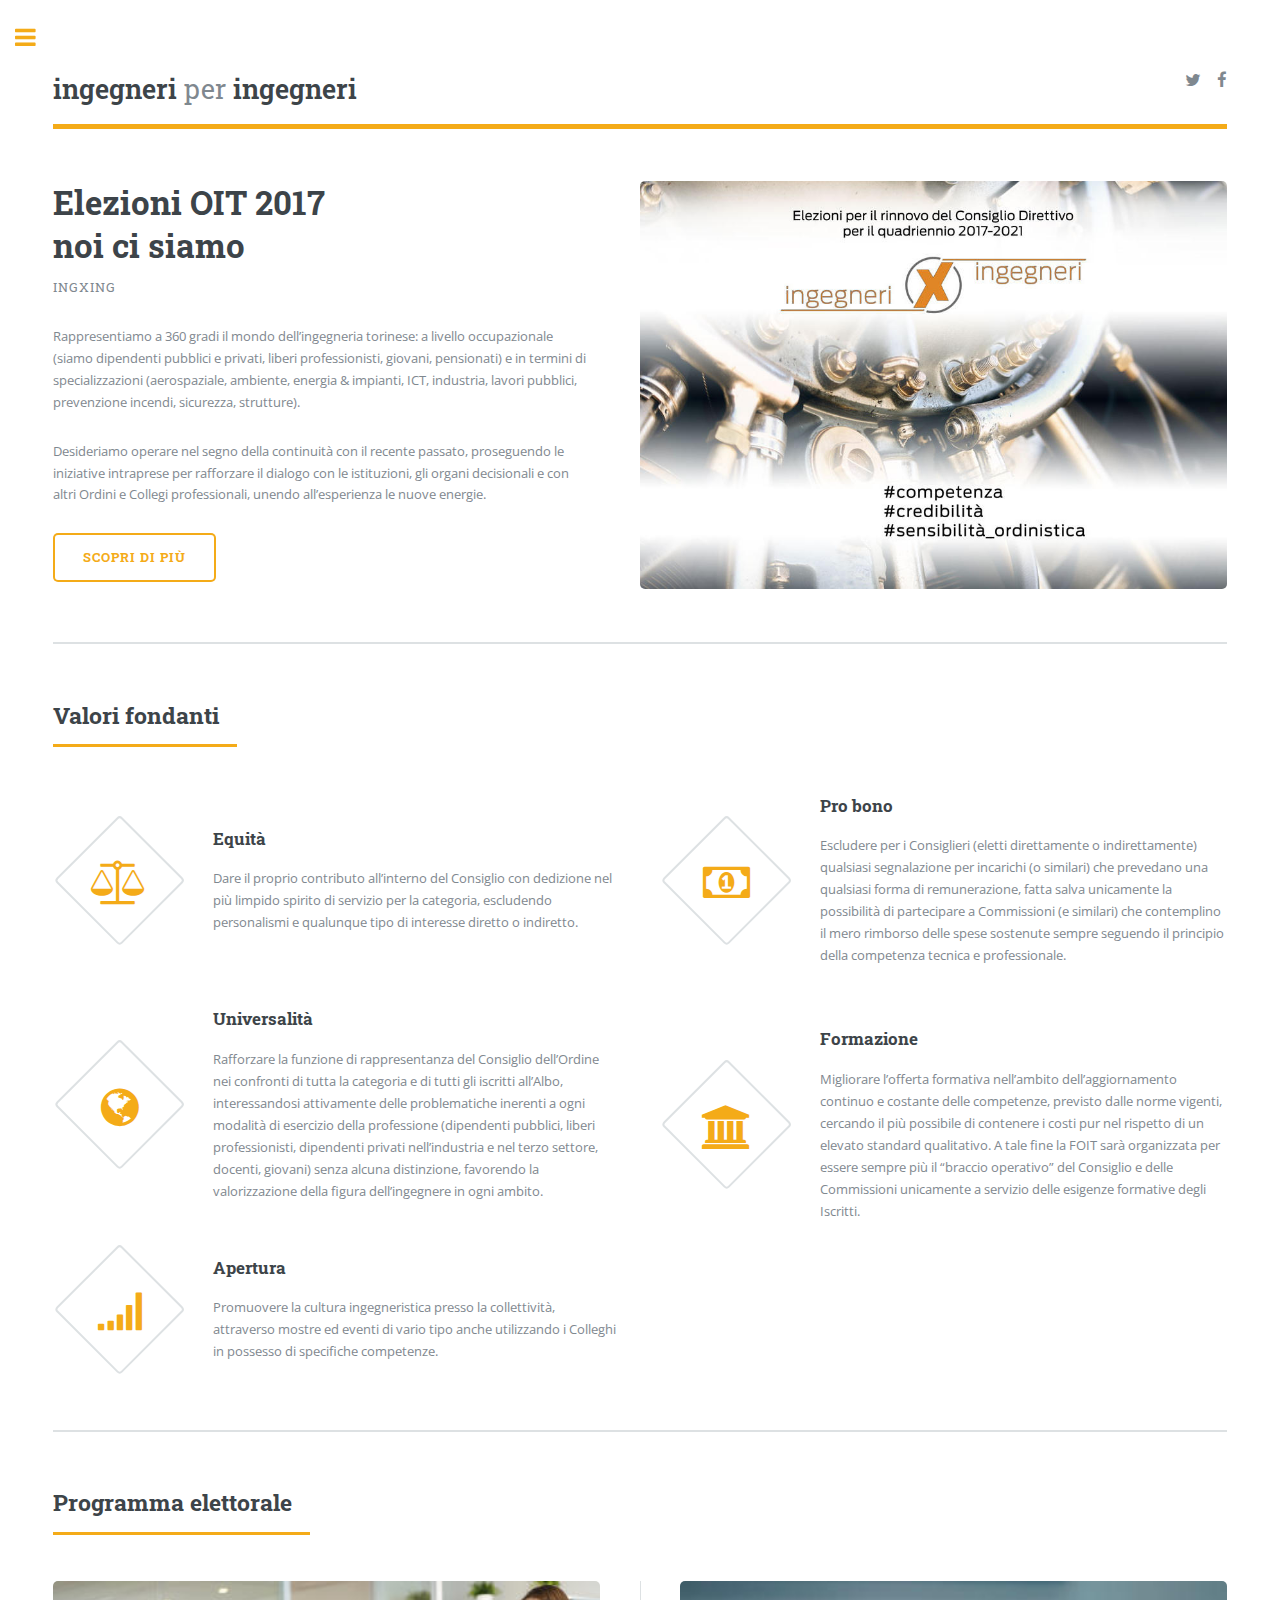
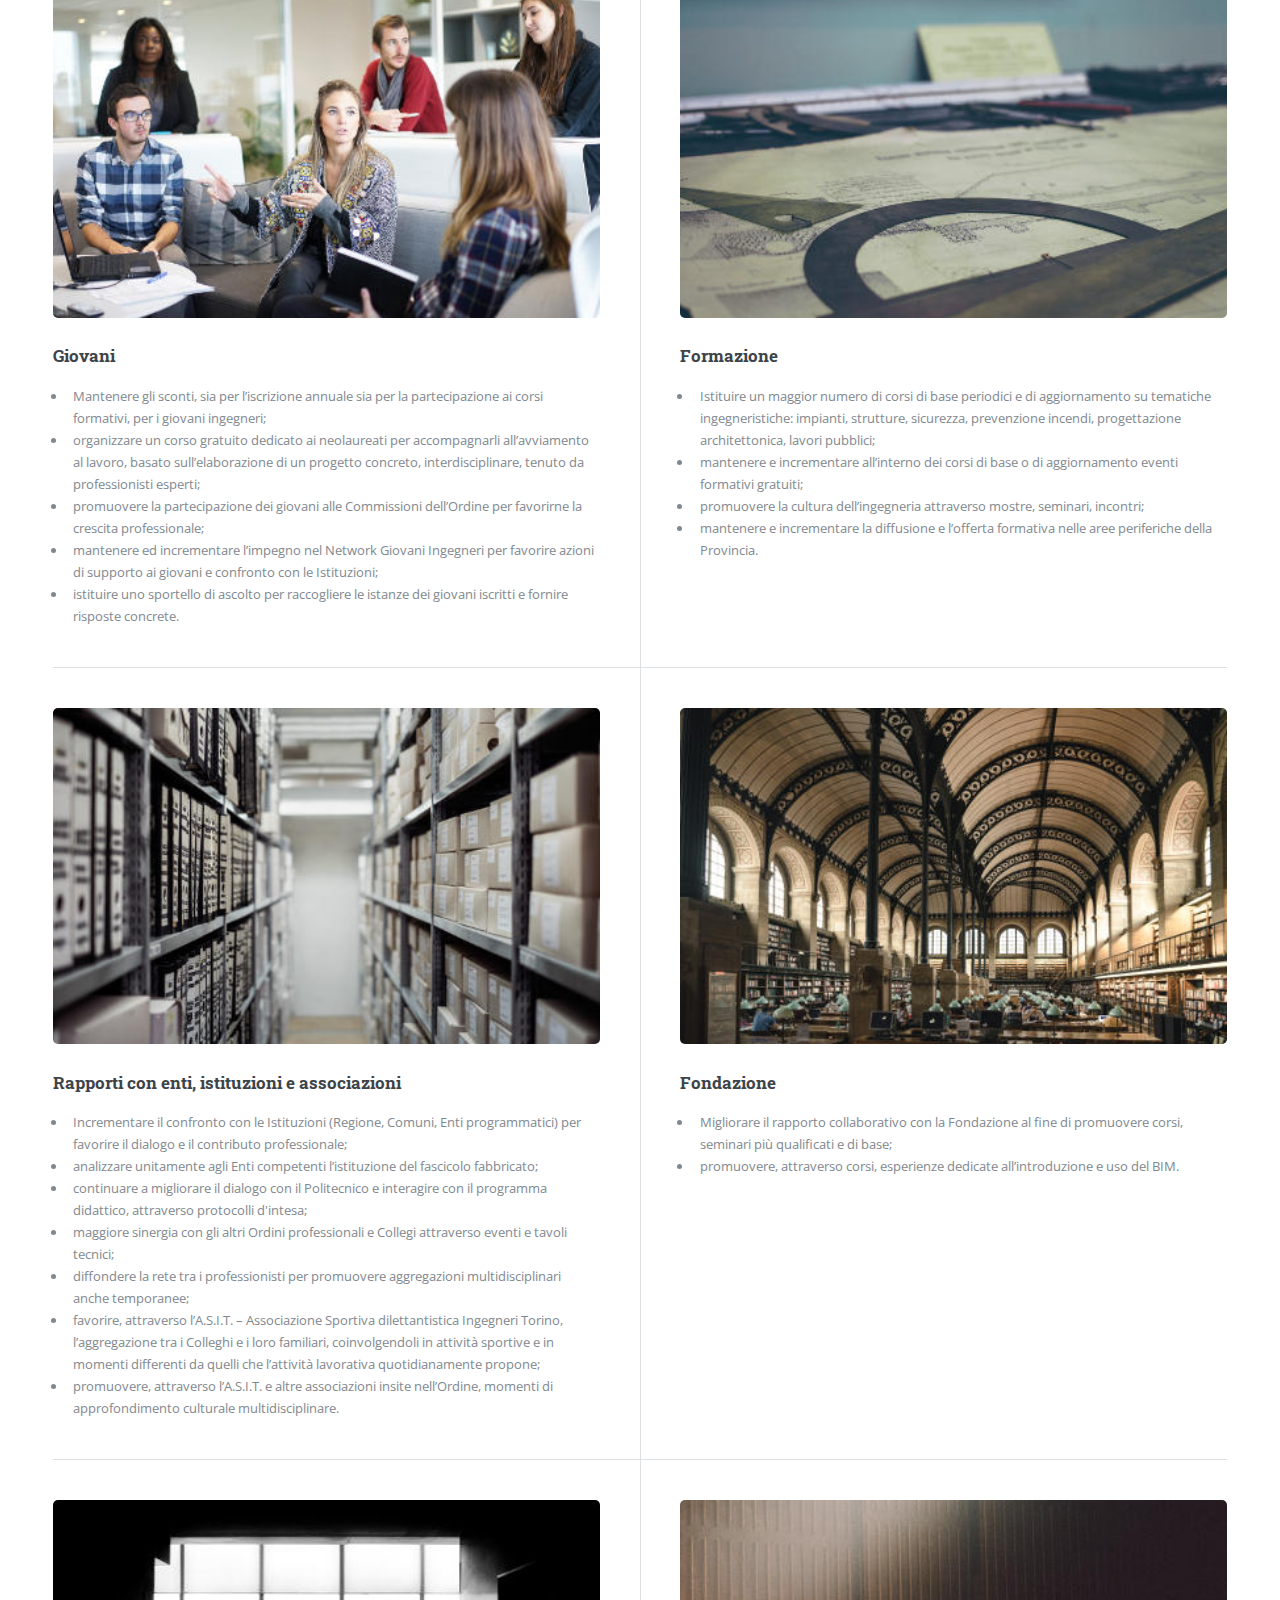
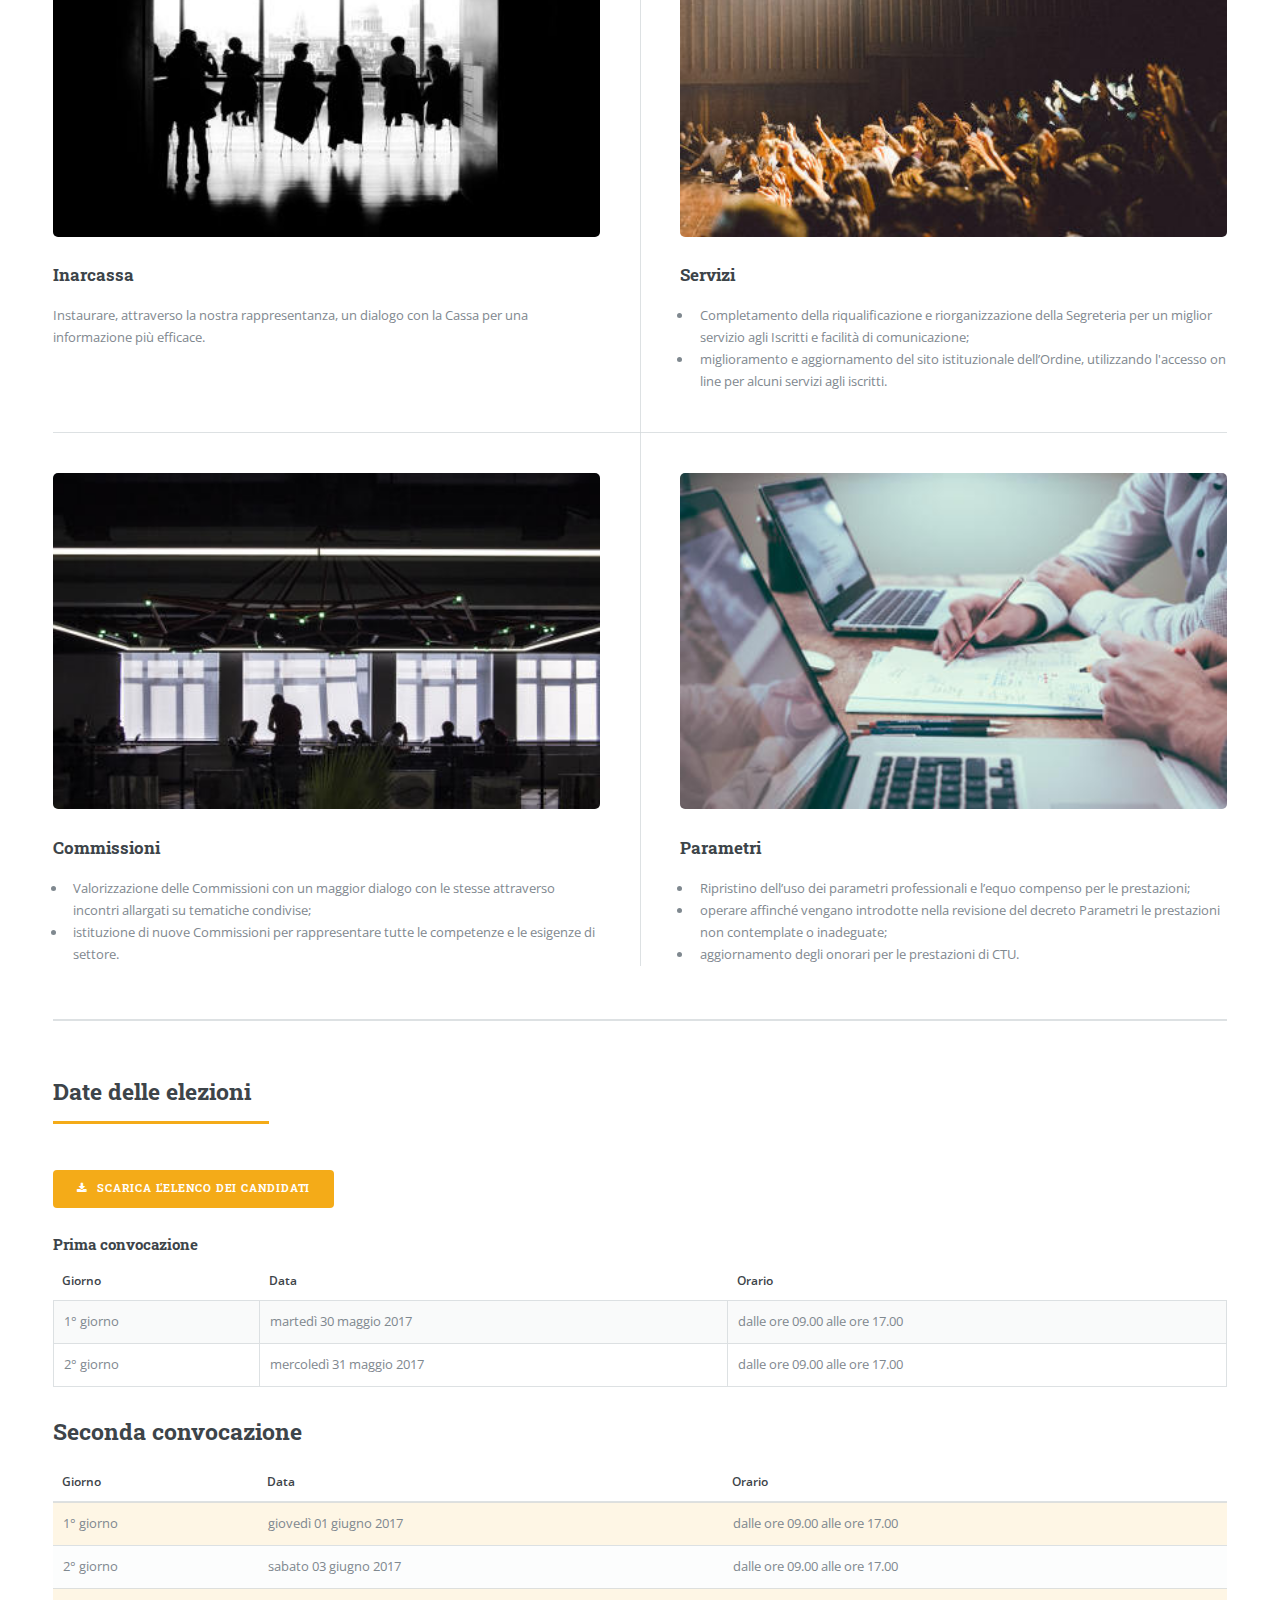
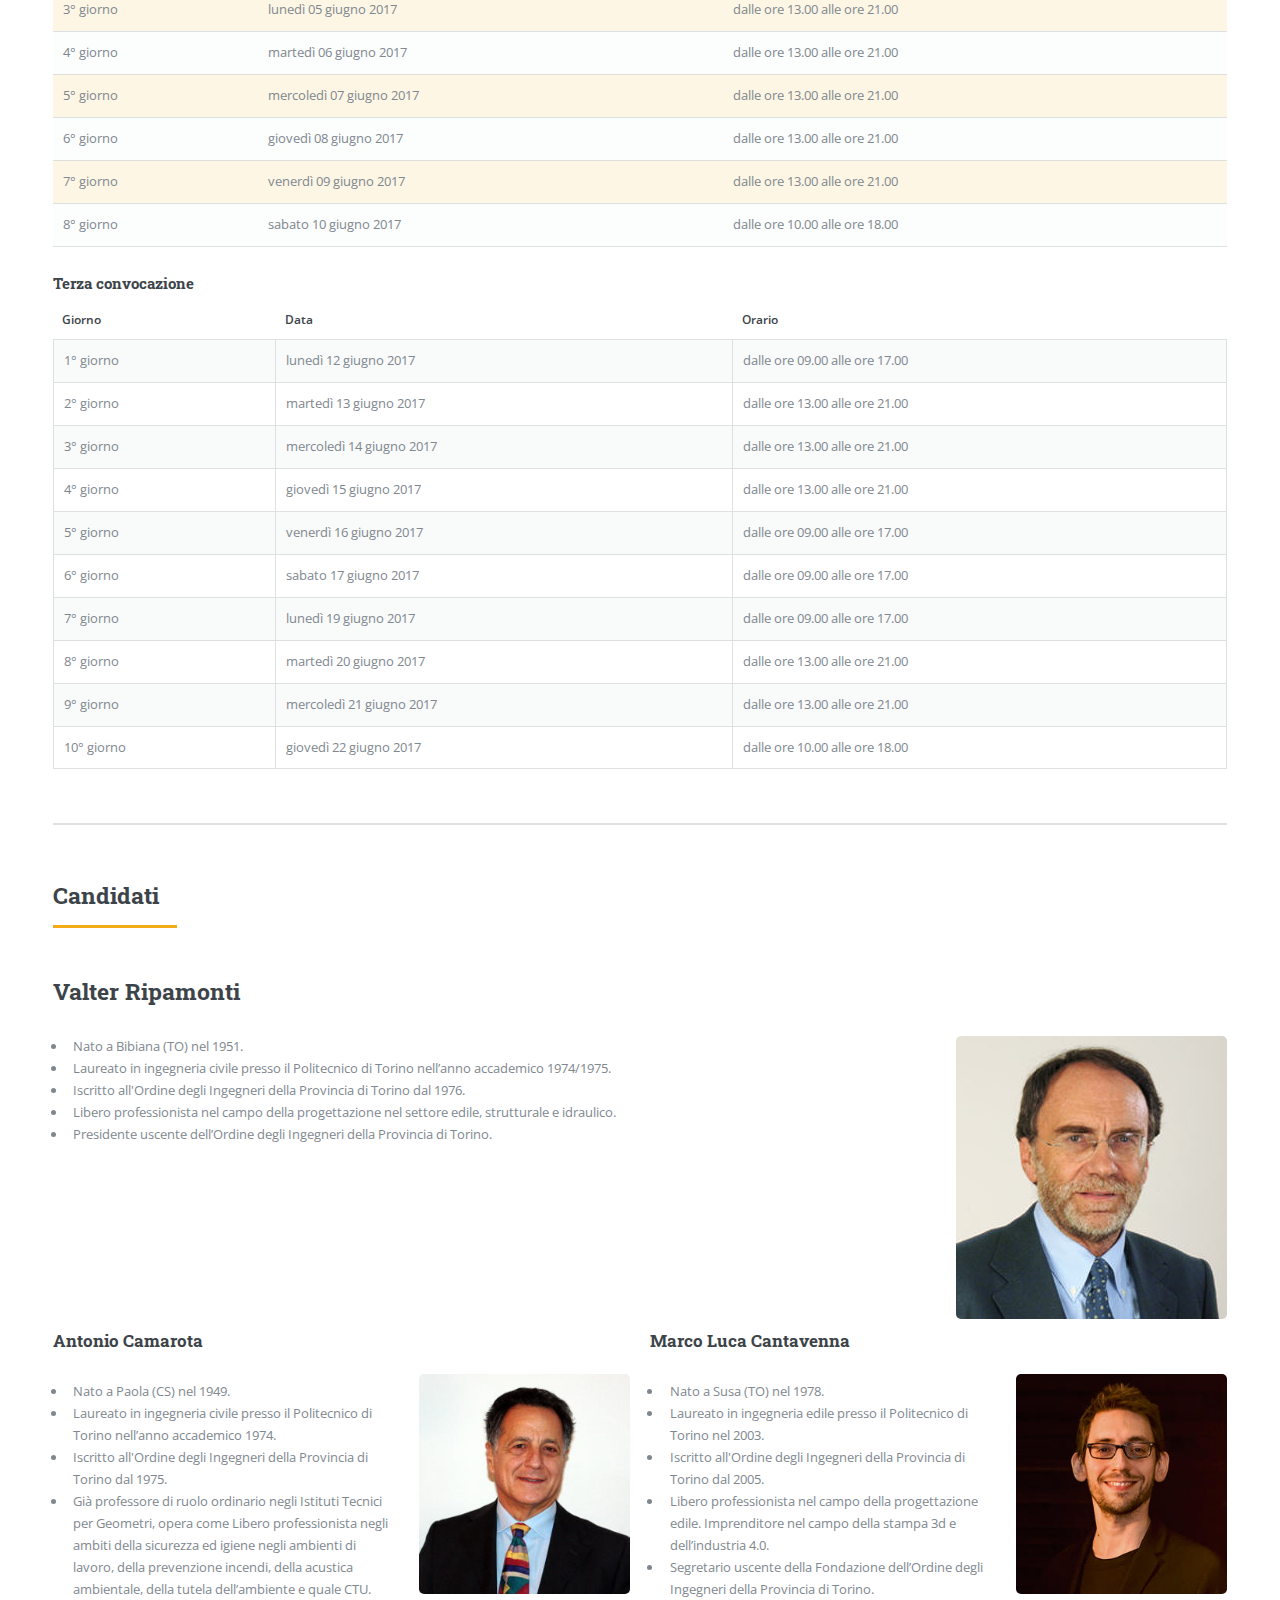
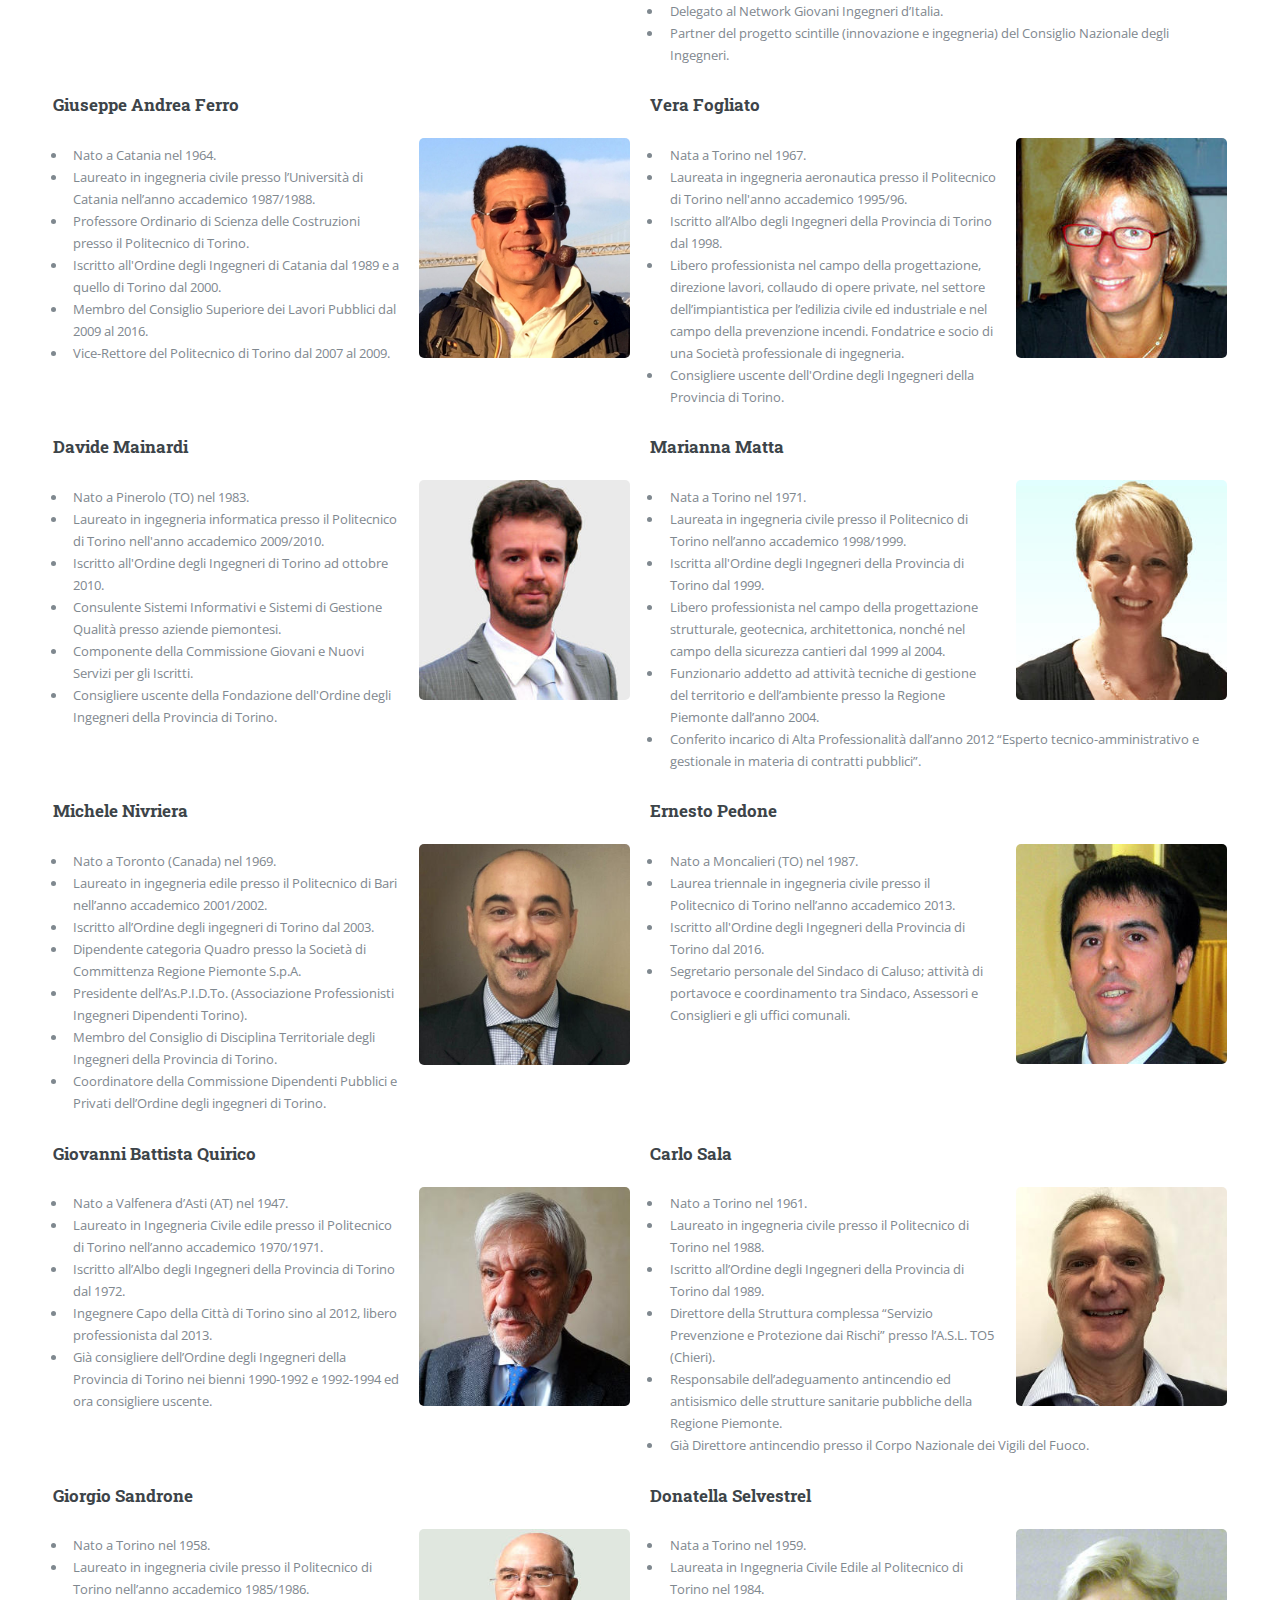
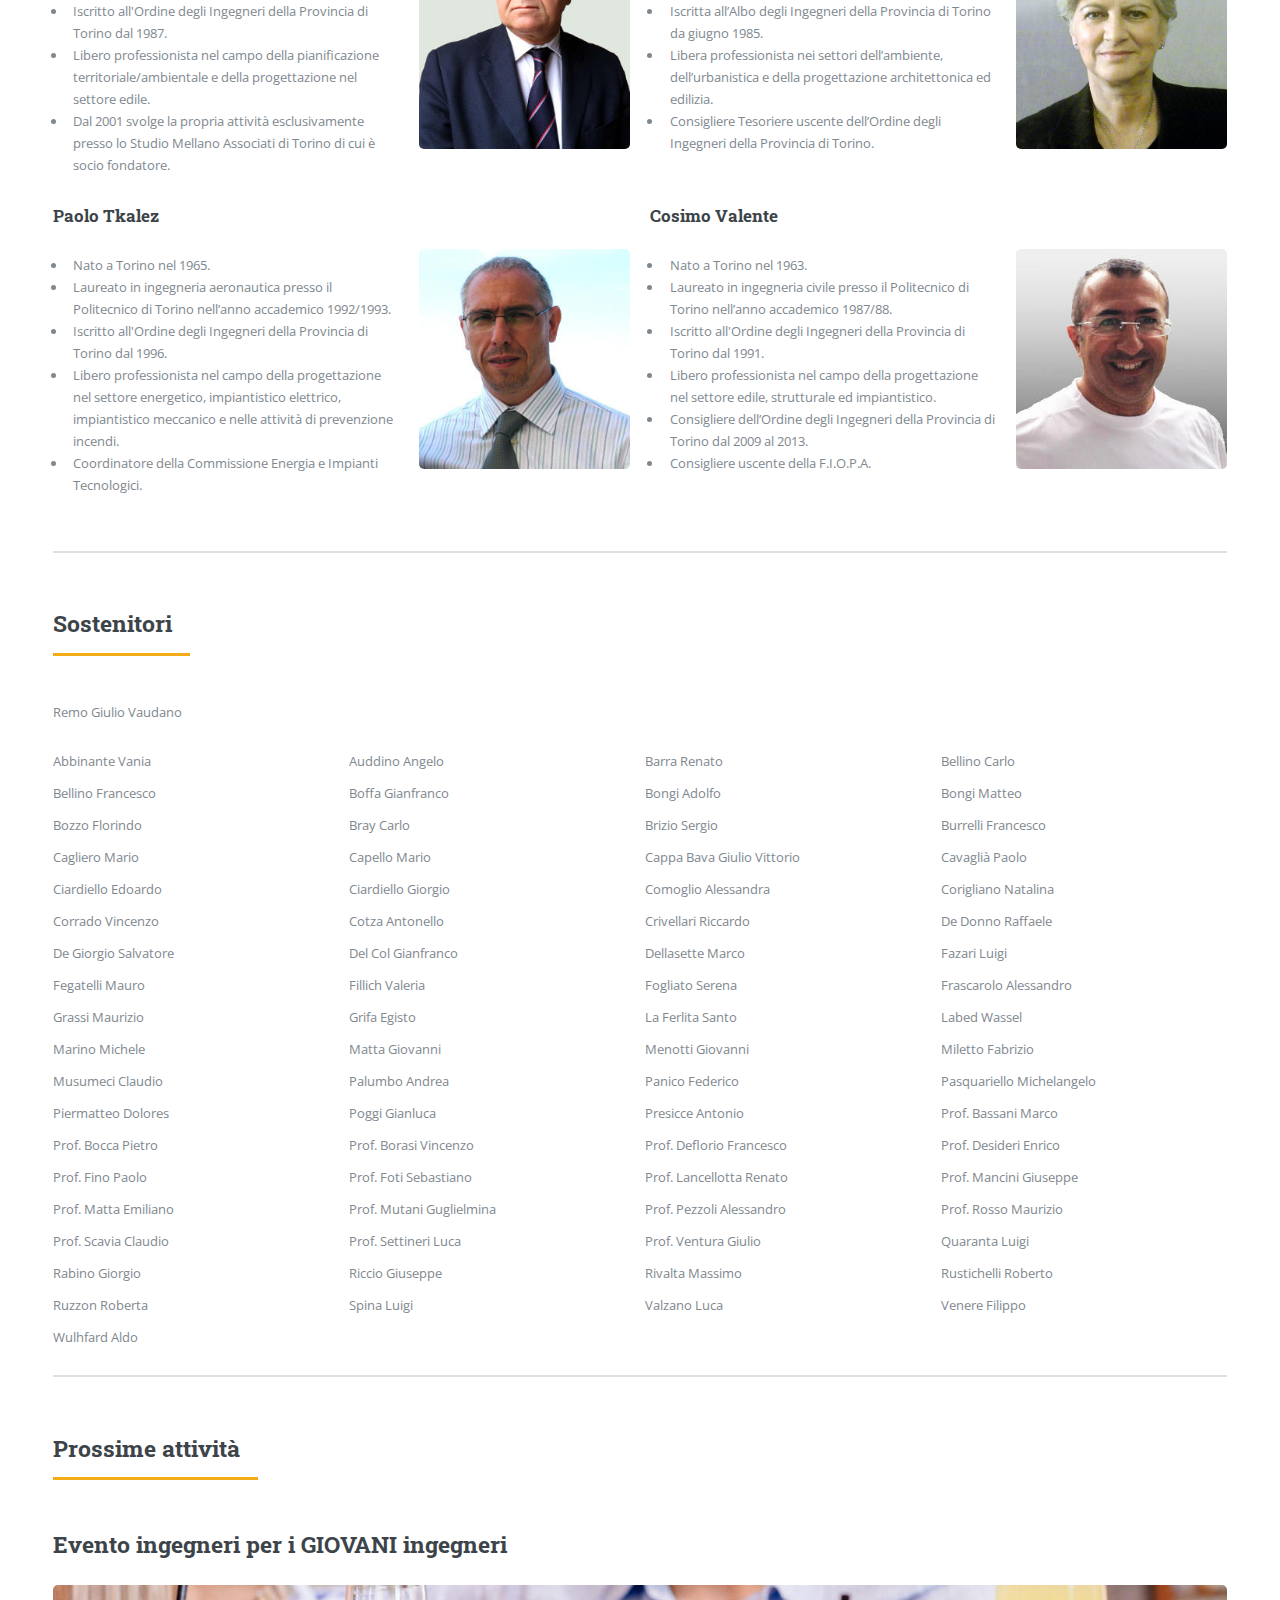
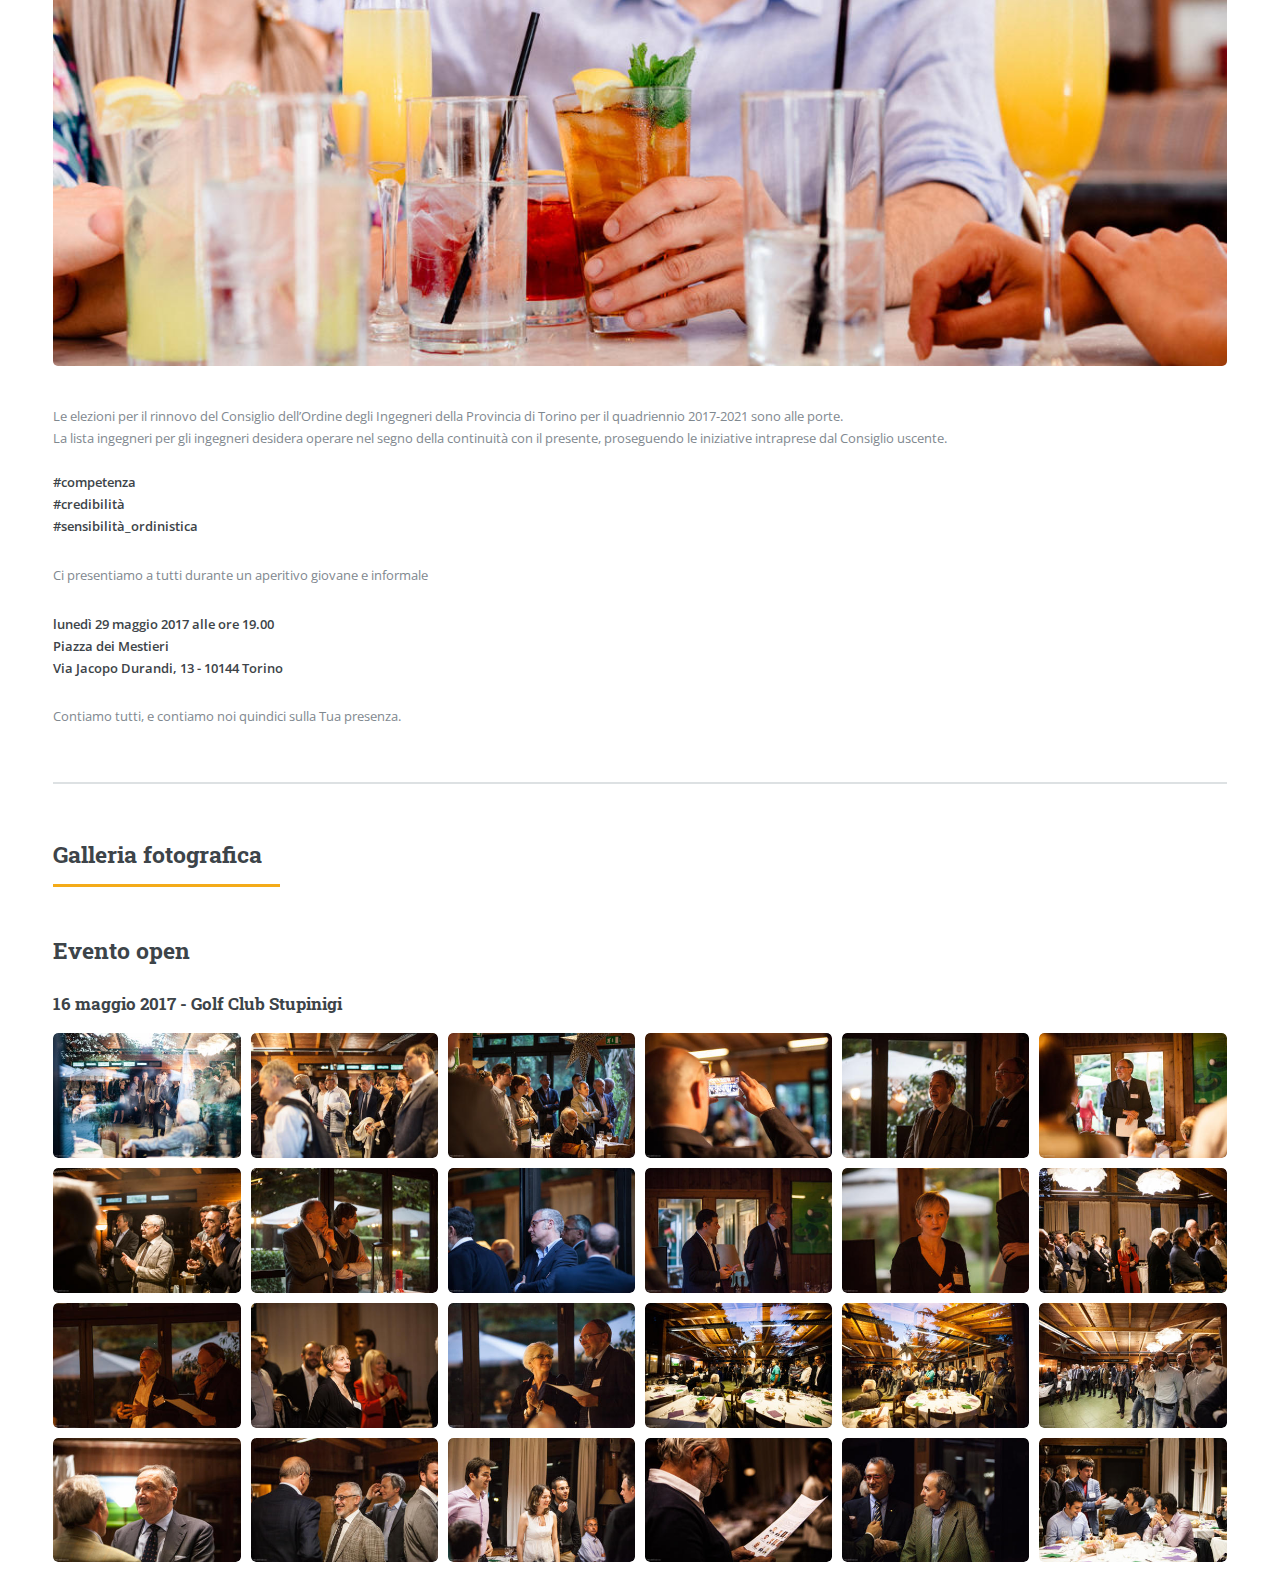
==== commit 7316180e: "Indicato il luogo in cui verrà fatto l'evento YOUNG" ====
--- a/index.html
+++ b/index.html
@@ -709,8 +709,8 @@
 									<p>
 										<strong>
 											lunedì 29 maggio 2017 alle ore 19.00<br />
-											Location ancora da definire<br />
-											Torino<br />
+											Piazza dei Mestieri<br />
+											Via Jacopo Durandi, 13 - 10144 Torino<br />
 										</strong>
 									</p>
 									<p>
@@ -810,7 +810,7 @@
 											</header>
 											<a href="#eventoIngXYoungIng" class="image"><img src="images/pic07.jpg" alt="miniatura bicchiere cocktail con amici" /></a>
 											<p><strong>ingxing</strong> si presenta a tutti, ed in particolar modo ai giovani colleghi.</p>
-											<p><strong>Location</strong> ancora da definire</p>
+											<p><strong>Piazza dei Mestieri</strong><br />Via Jacopo Durandi, 13 - 10144 Torino</p>
 											<ul class="actions">
 												<li><a href="#eventoIngXYoungIng" class="button">Dettagli</a></li>
 											</ul>
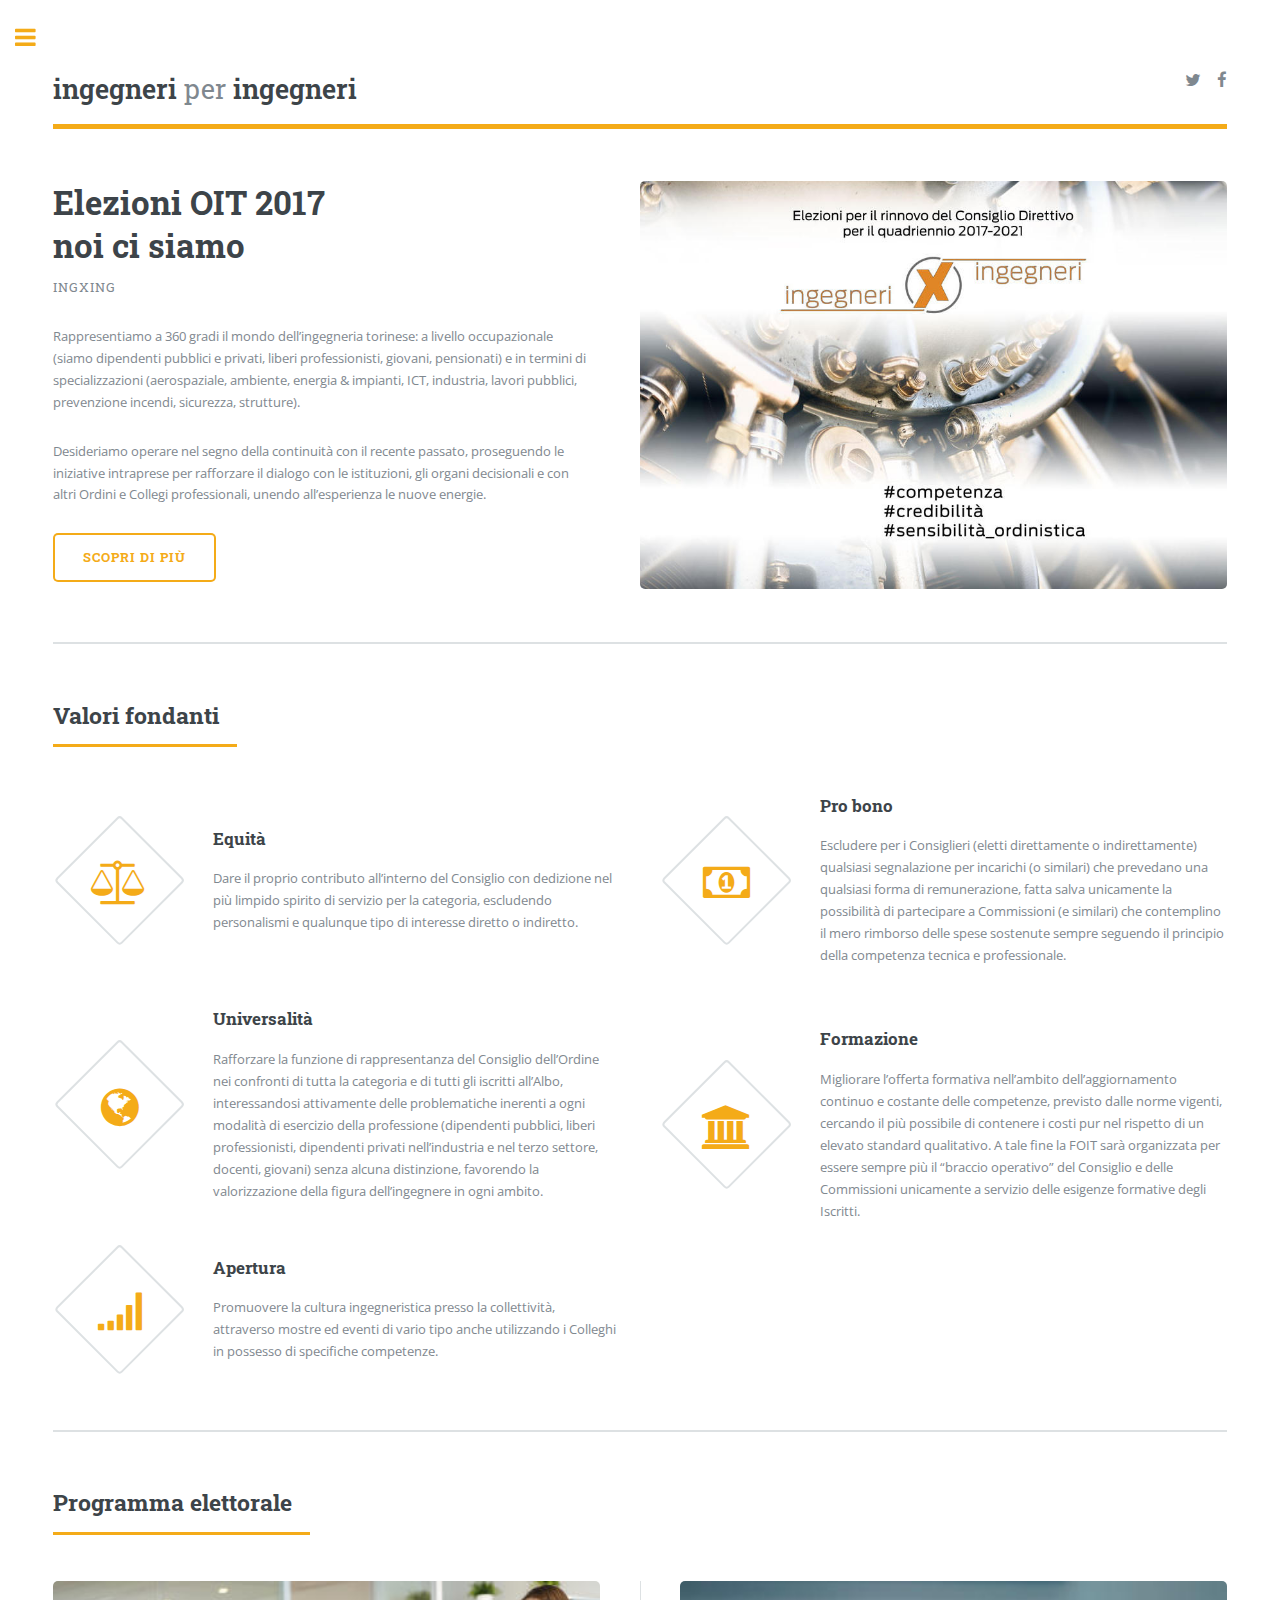
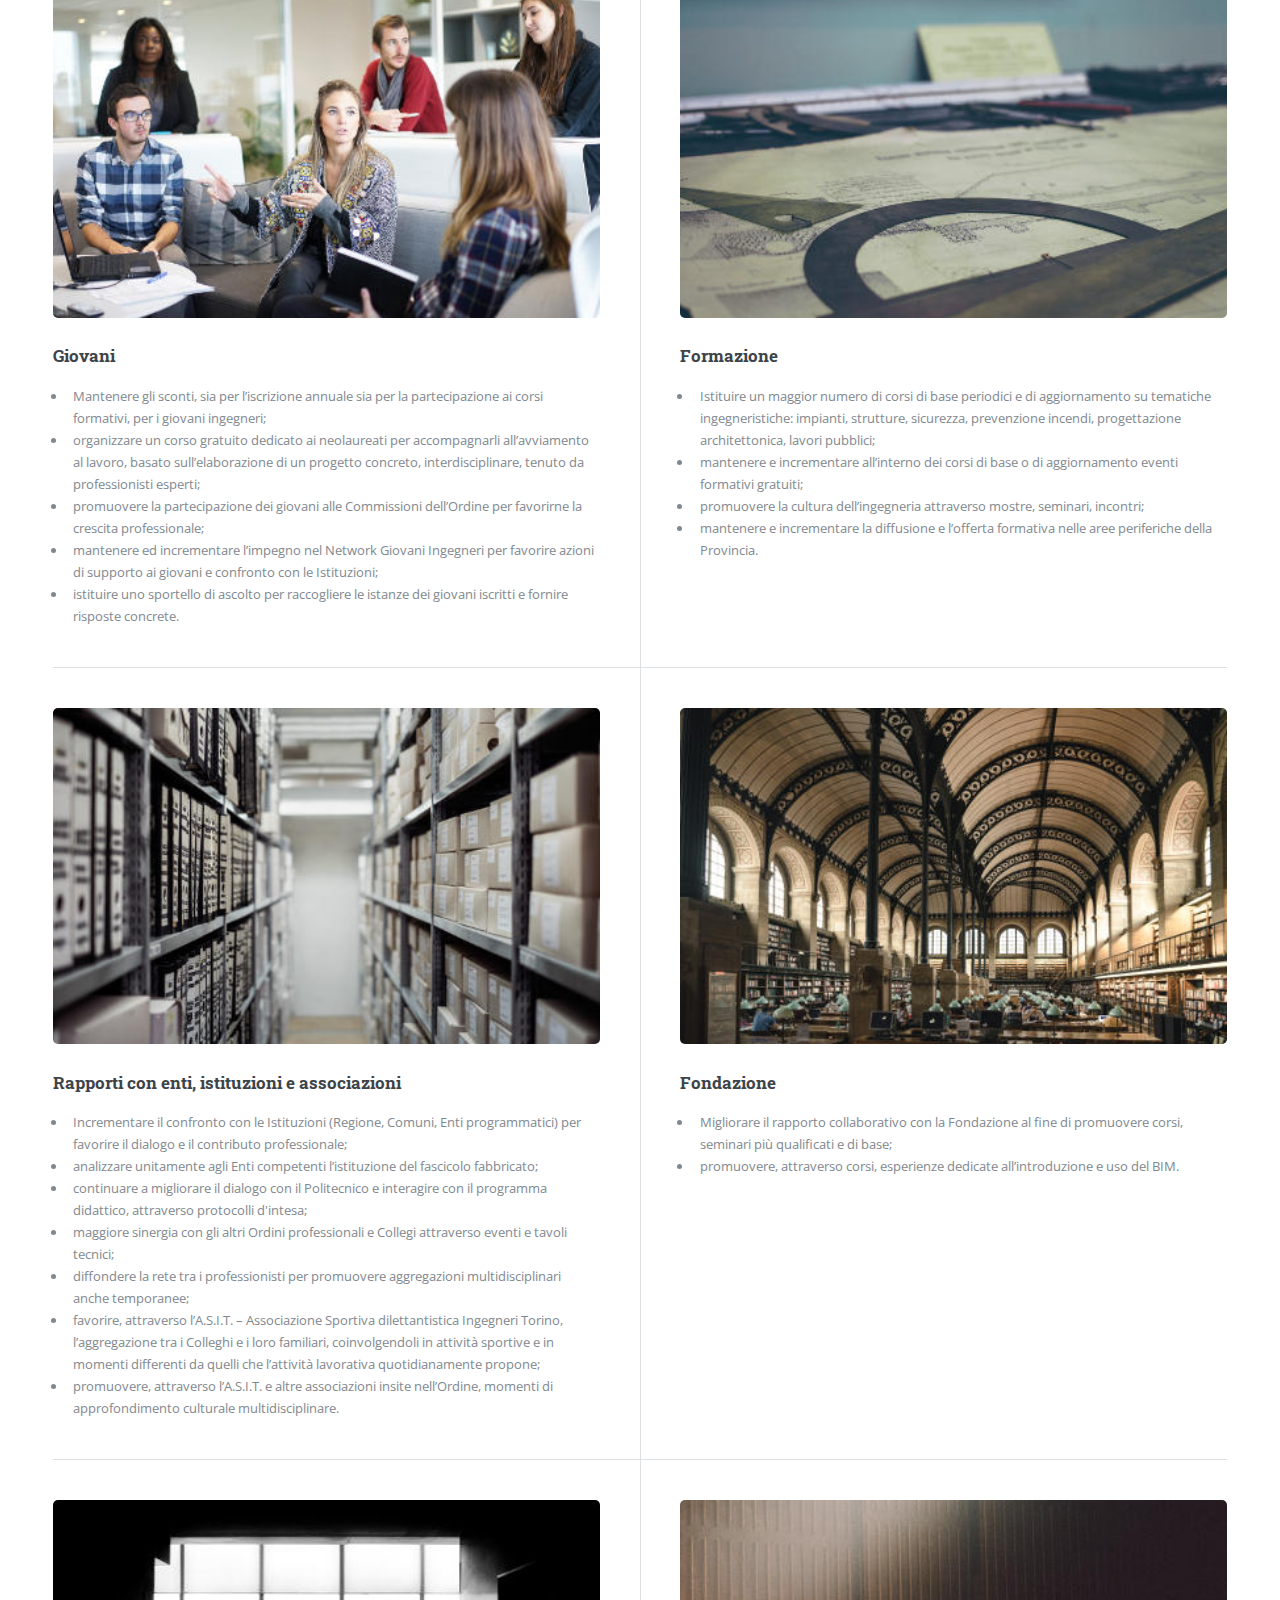
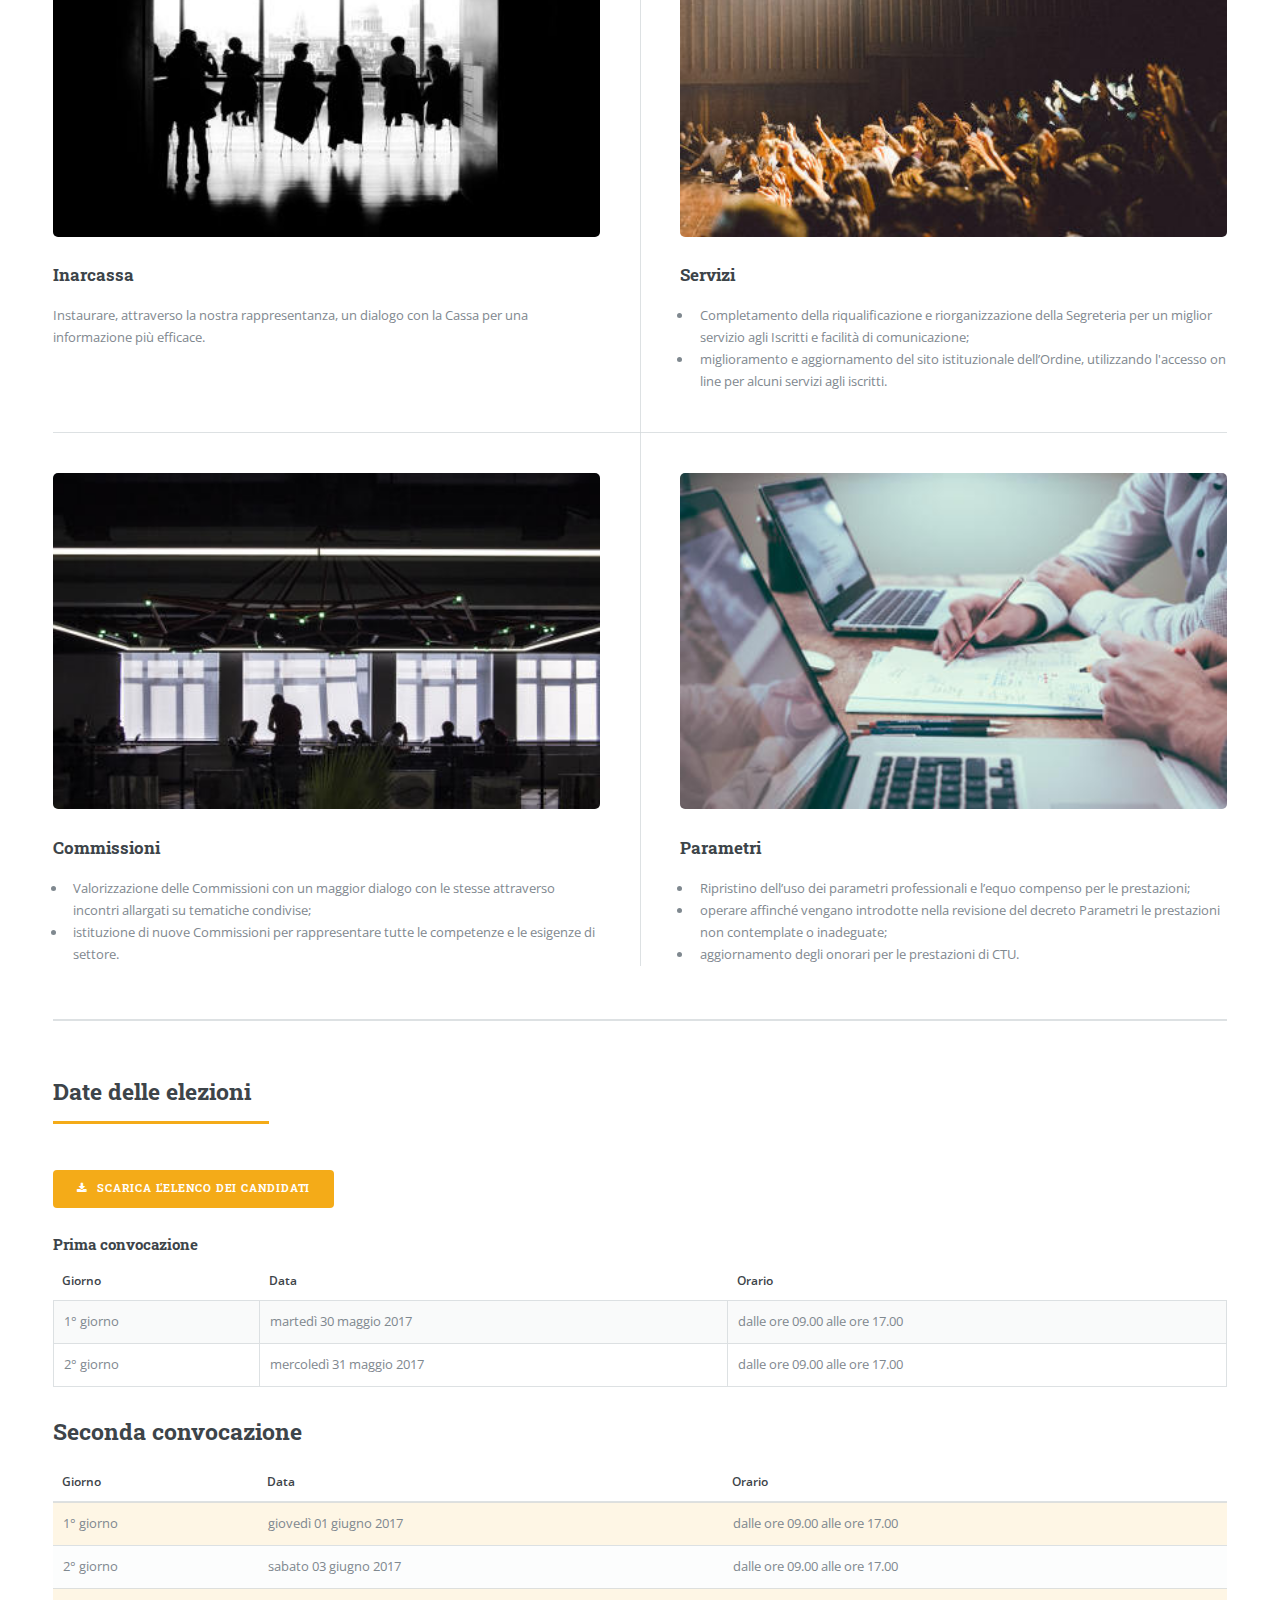
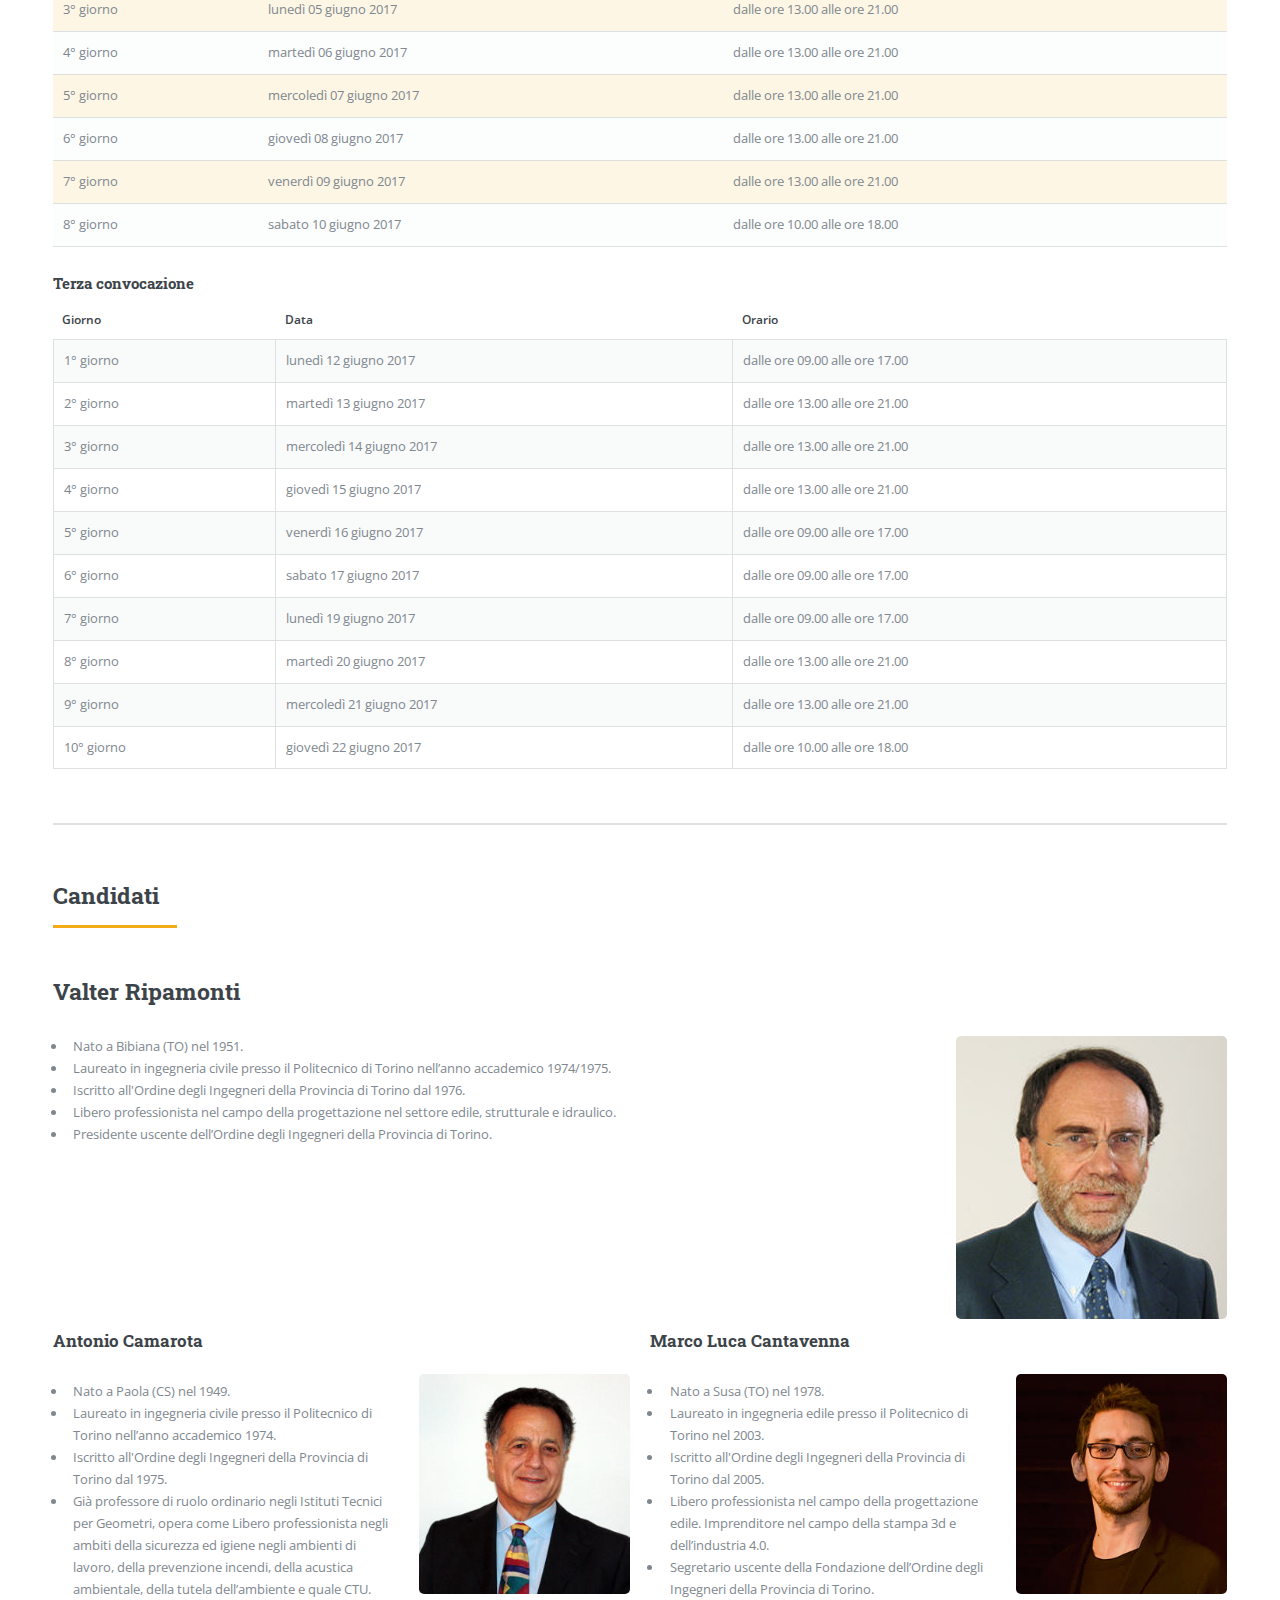
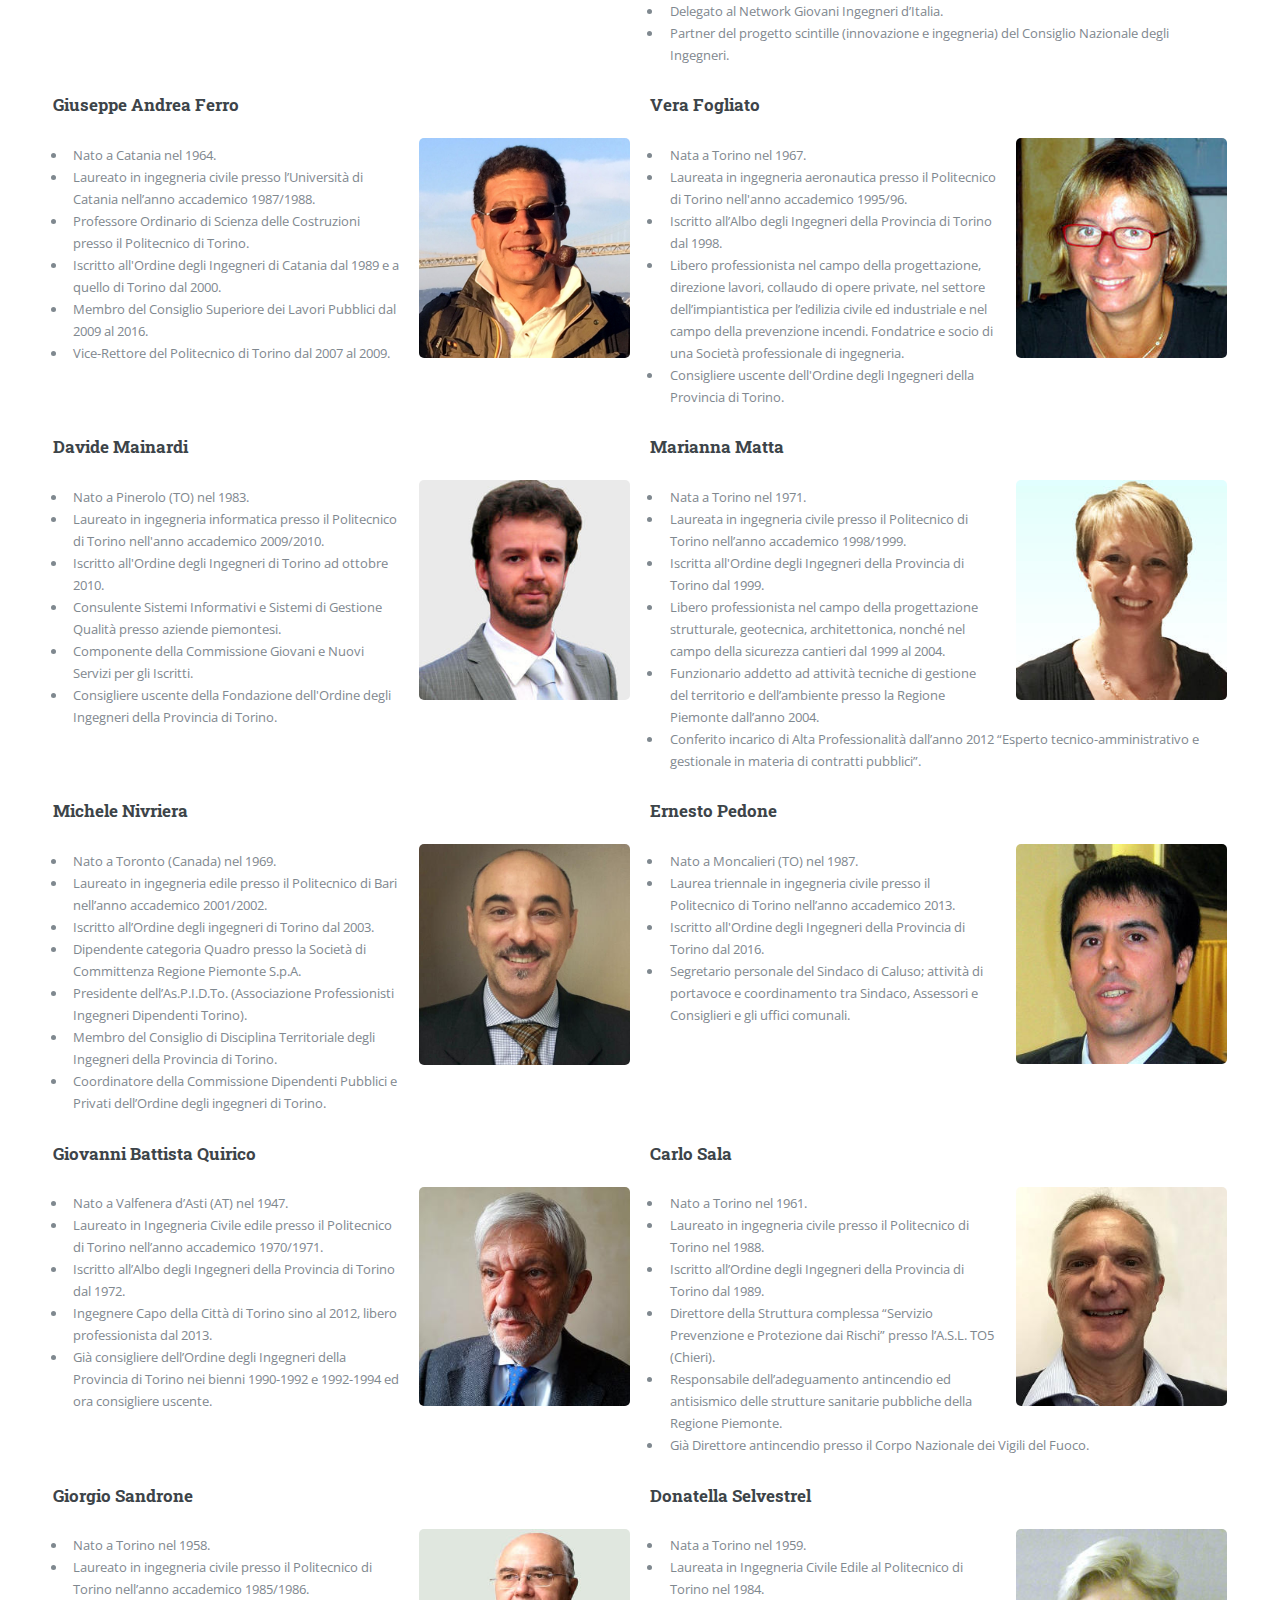
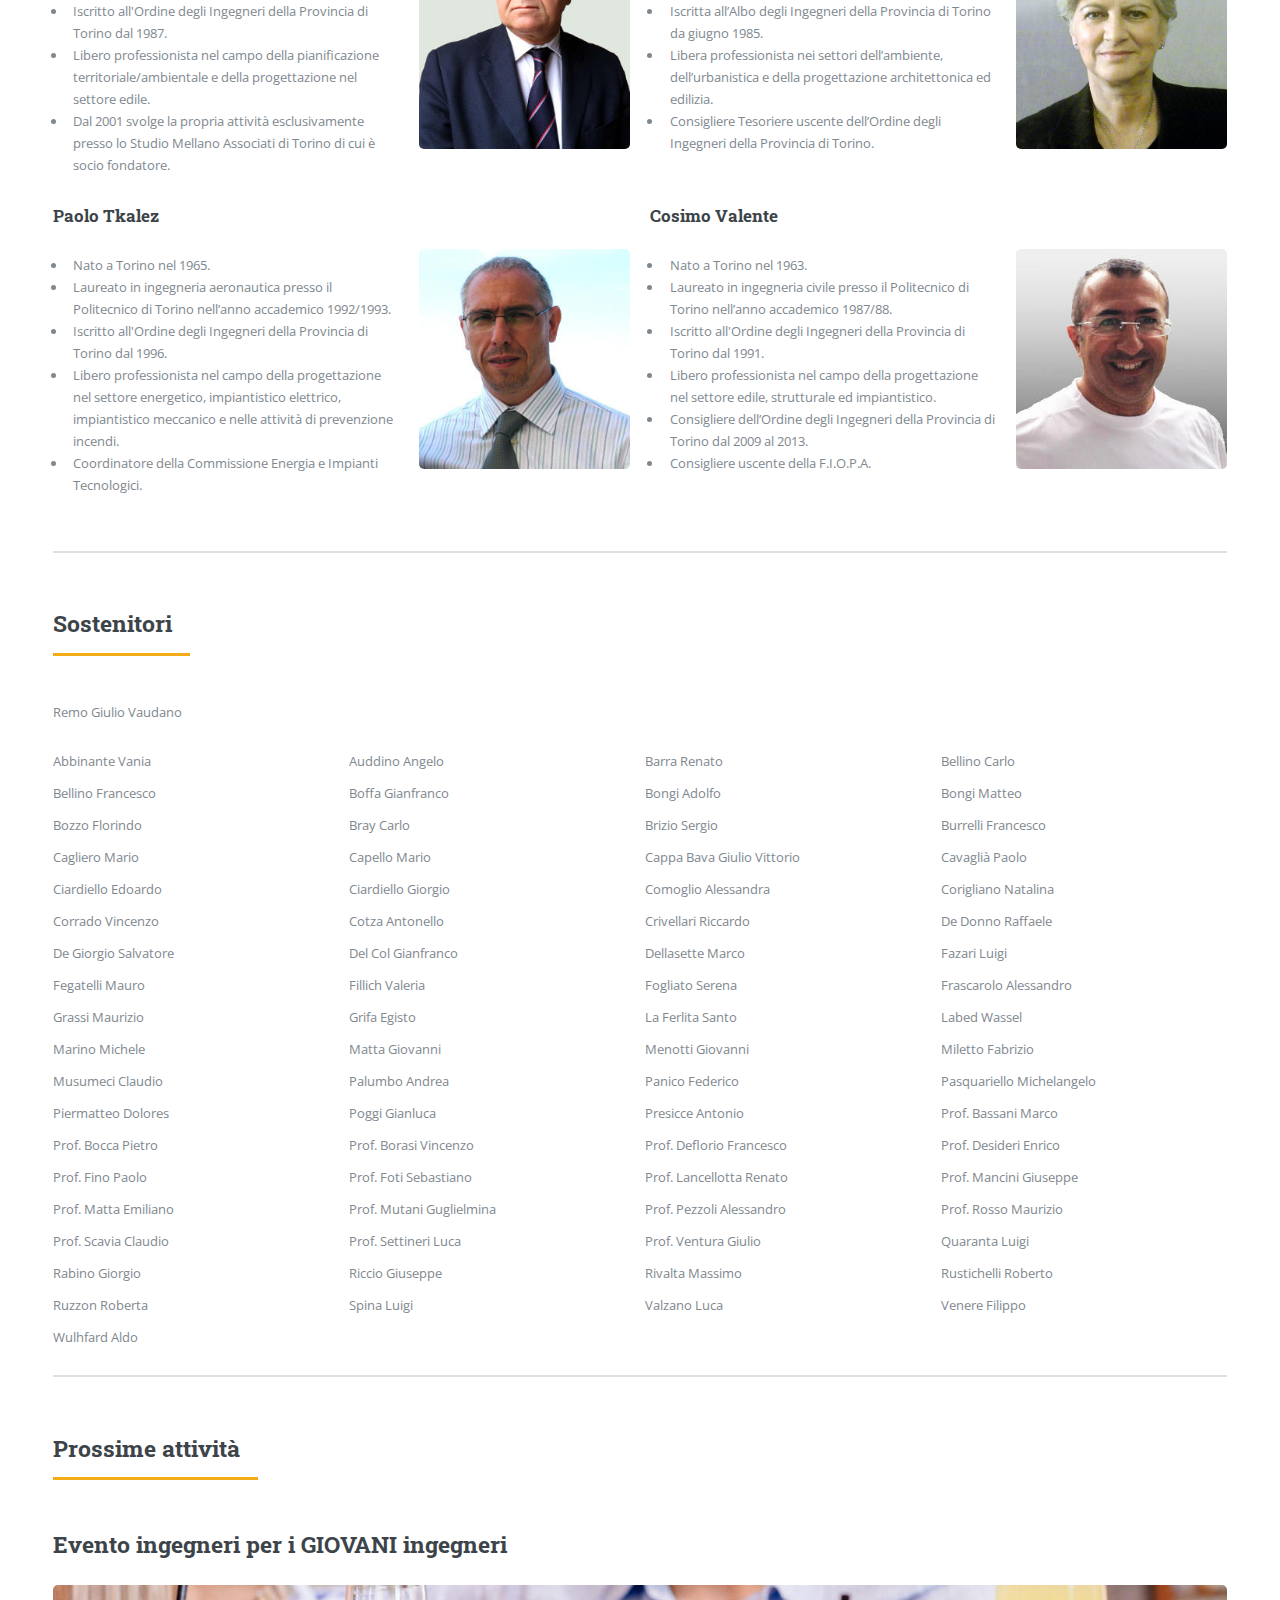
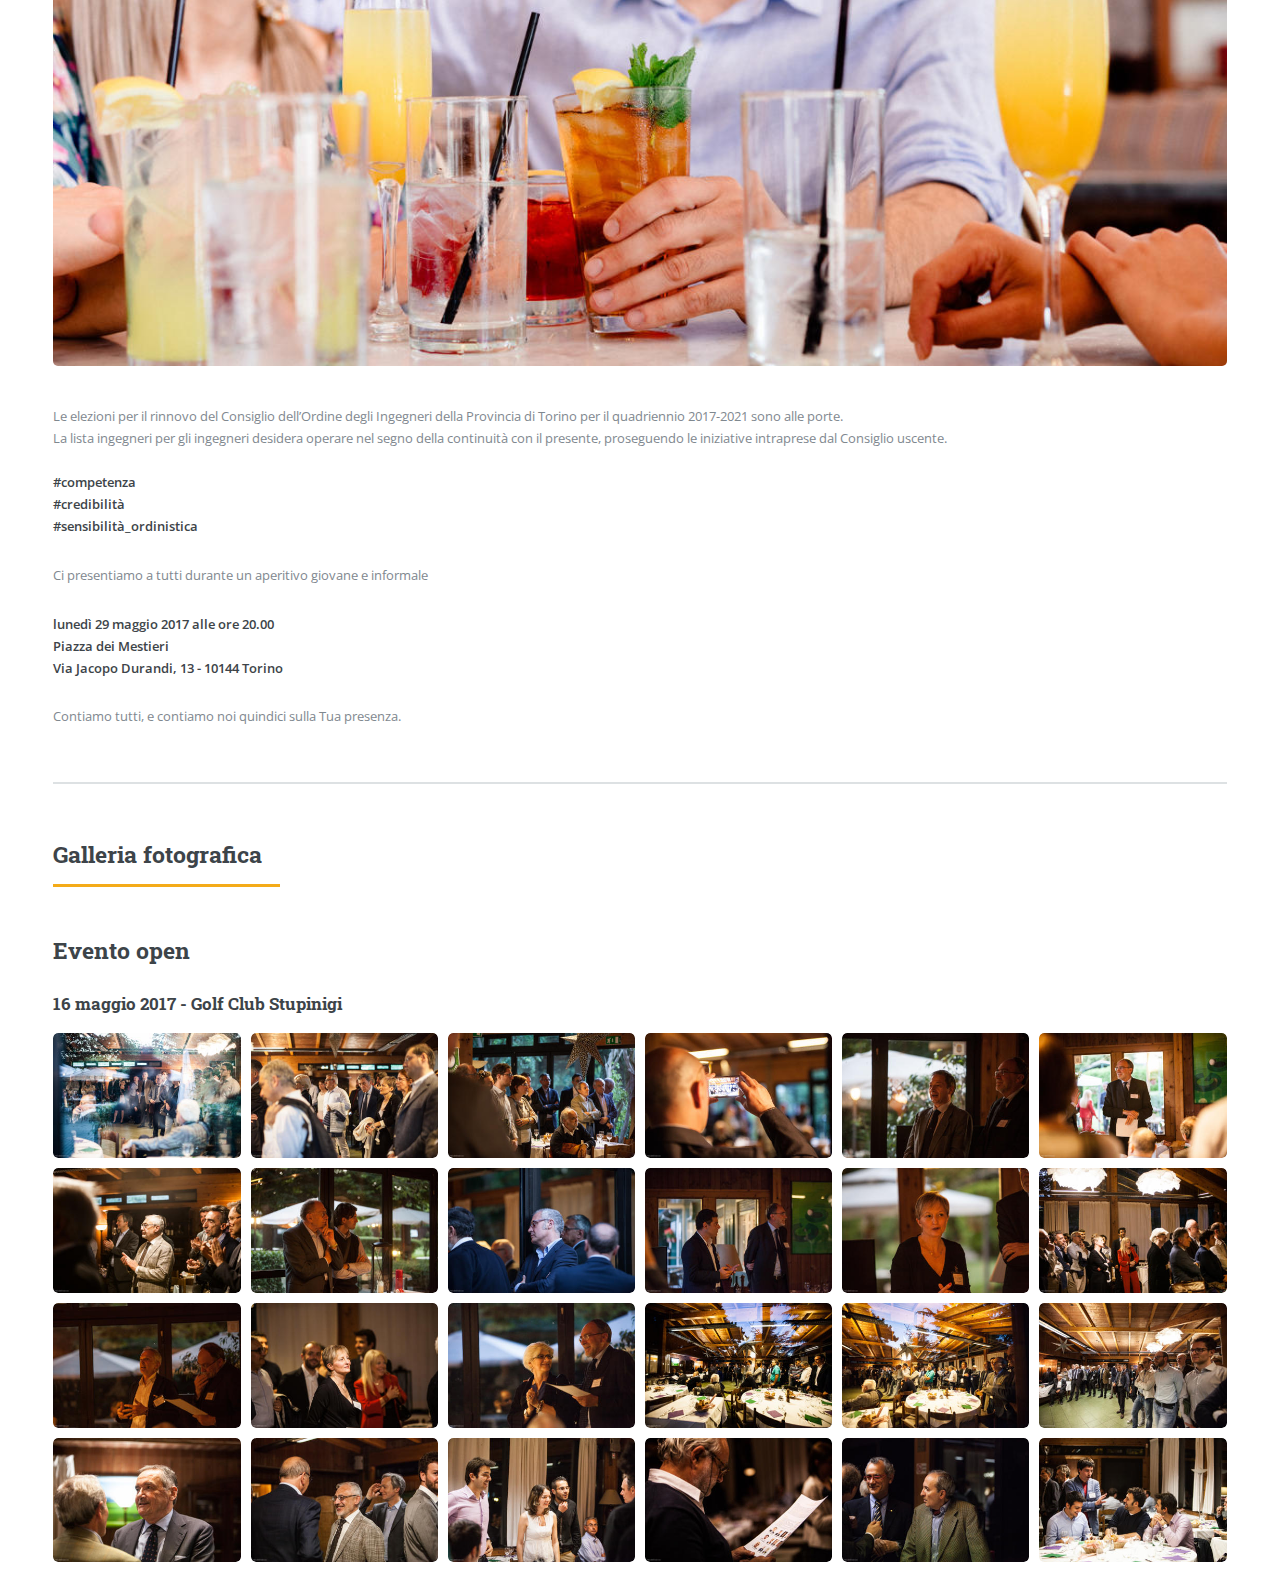
==== commit 351d8507: "Aggiornata l'ora dell'evento YOUNG" ====
--- a/index.html
+++ b/index.html
@@ -708,7 +708,7 @@
 									</p>
 									<p>
 										<strong>
-											lunedì 29 maggio 2017 alle ore 19.00<br />
+											lunedì 29 maggio 2017 alle ore 20.00<br />
 											Piazza dei Mestieri<br />
 											Via Jacopo Durandi, 13 - 10144 Torino<br />
 										</strong>
@@ -806,7 +806,7 @@
 										<article>
 											<header>
 												<p>Evento ingx_young_ing</p>
-												<p>29 maggio 2017 - ore 19.00</p>
+												<p>29 maggio 2017 - ore 20.00</p>
 											</header>
 											<a href="#eventoIngXYoungIng" class="image"><img src="images/pic07.jpg" alt="miniatura bicchiere cocktail con amici" /></a>
 											<p><strong>ingxing</strong> si presenta a tutti, ed in particolar modo ai giovani colleghi.</p>
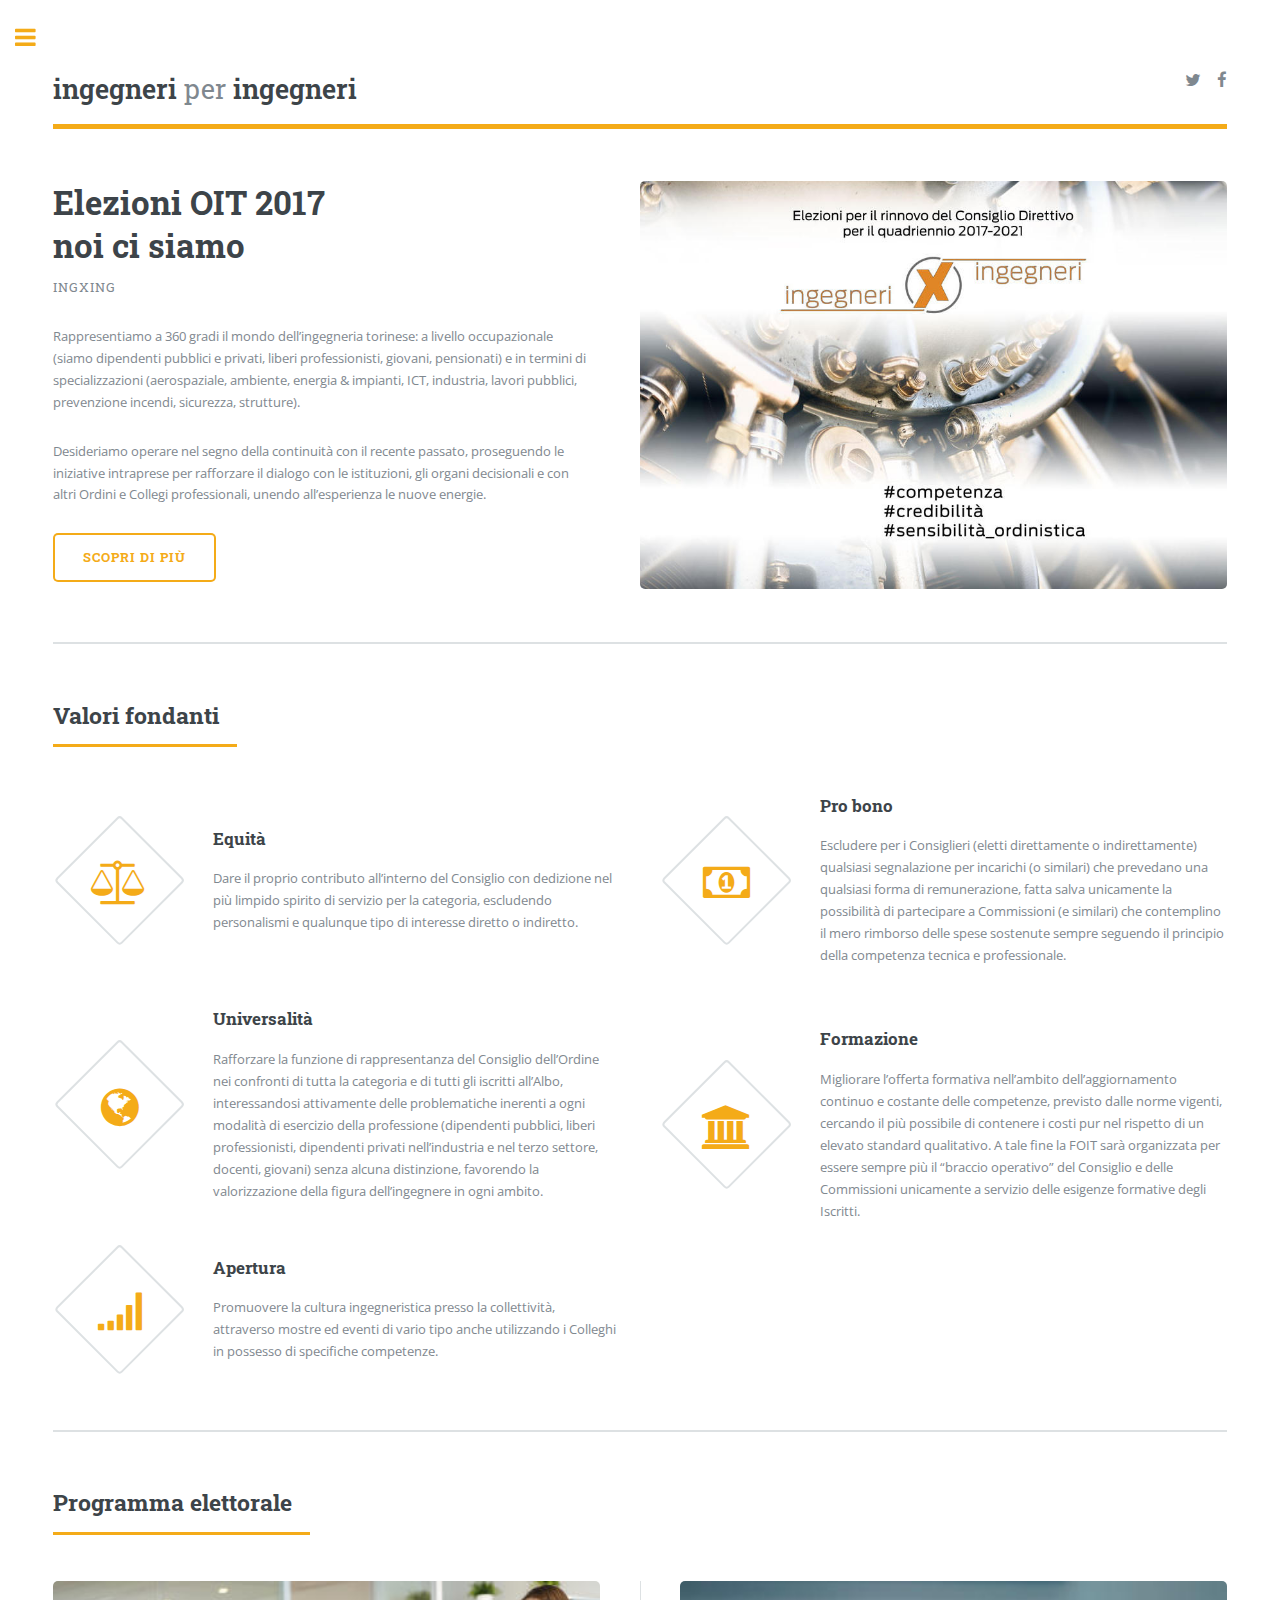
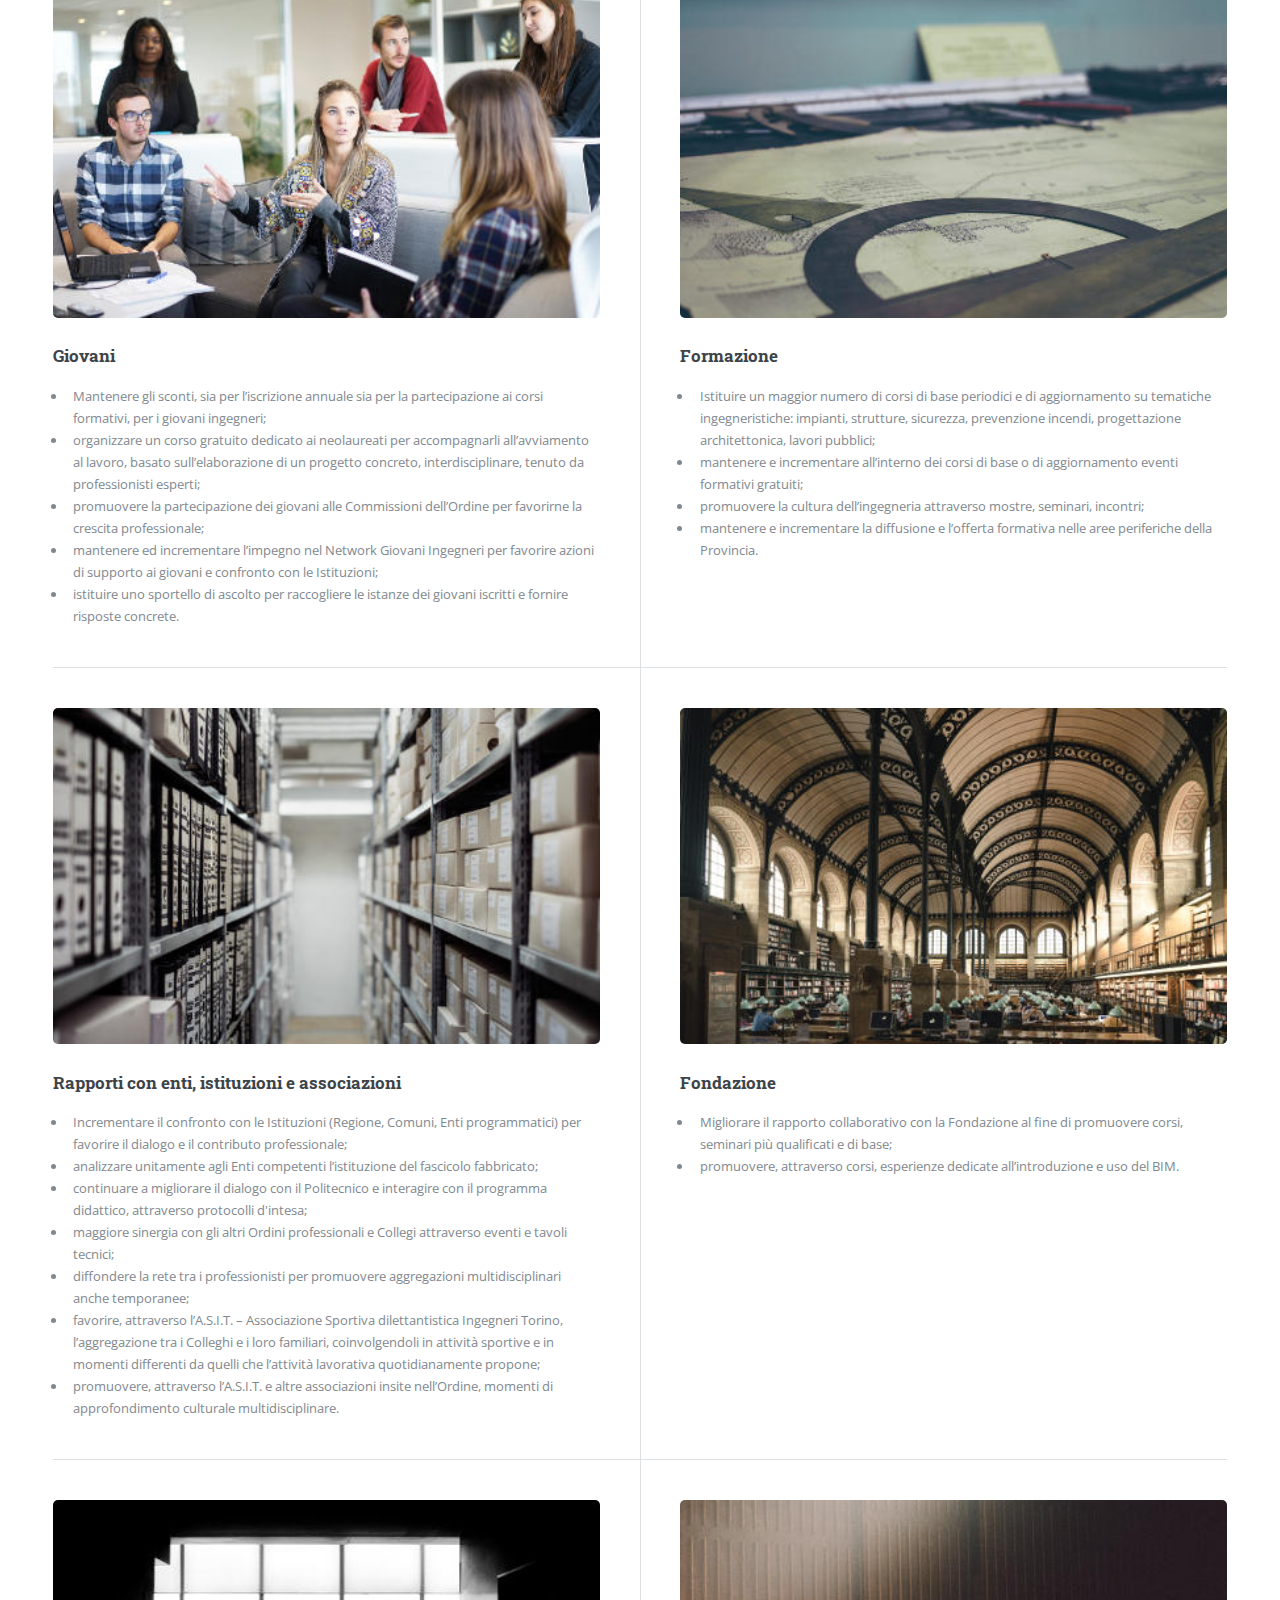
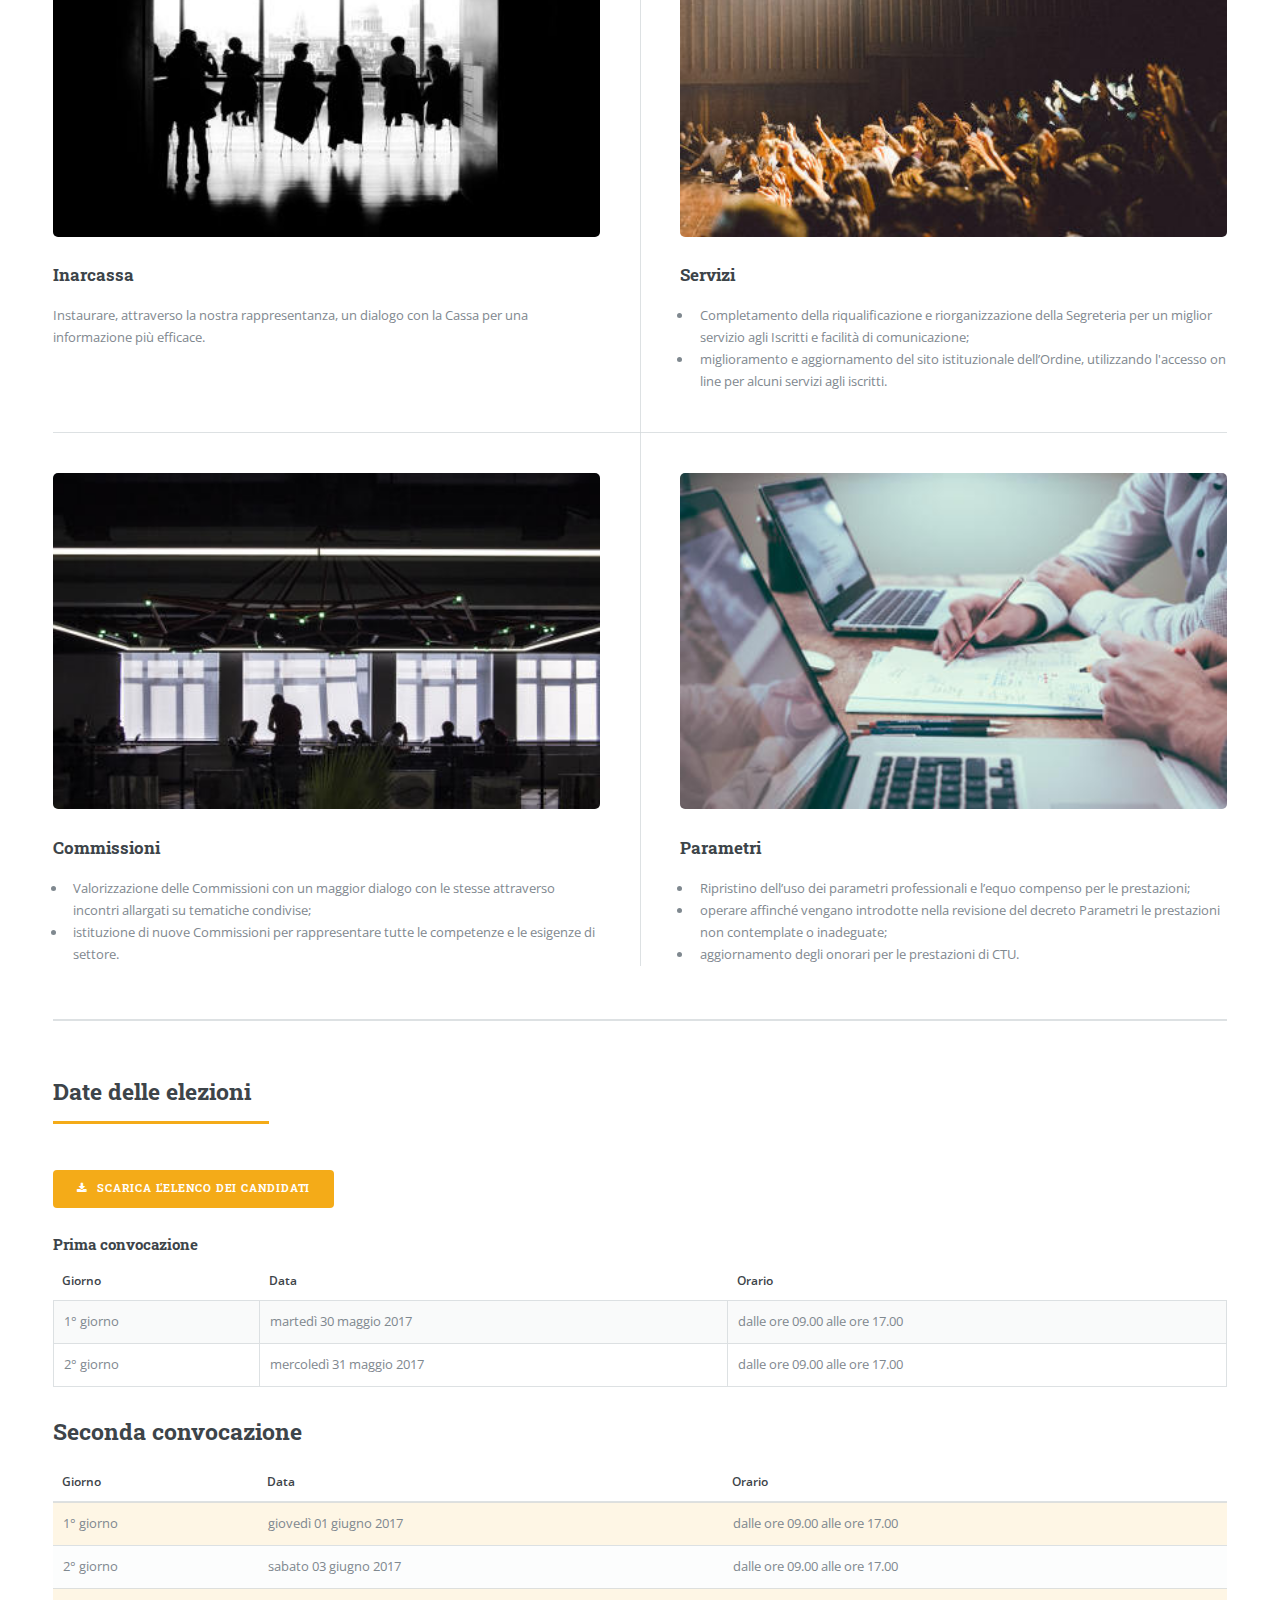
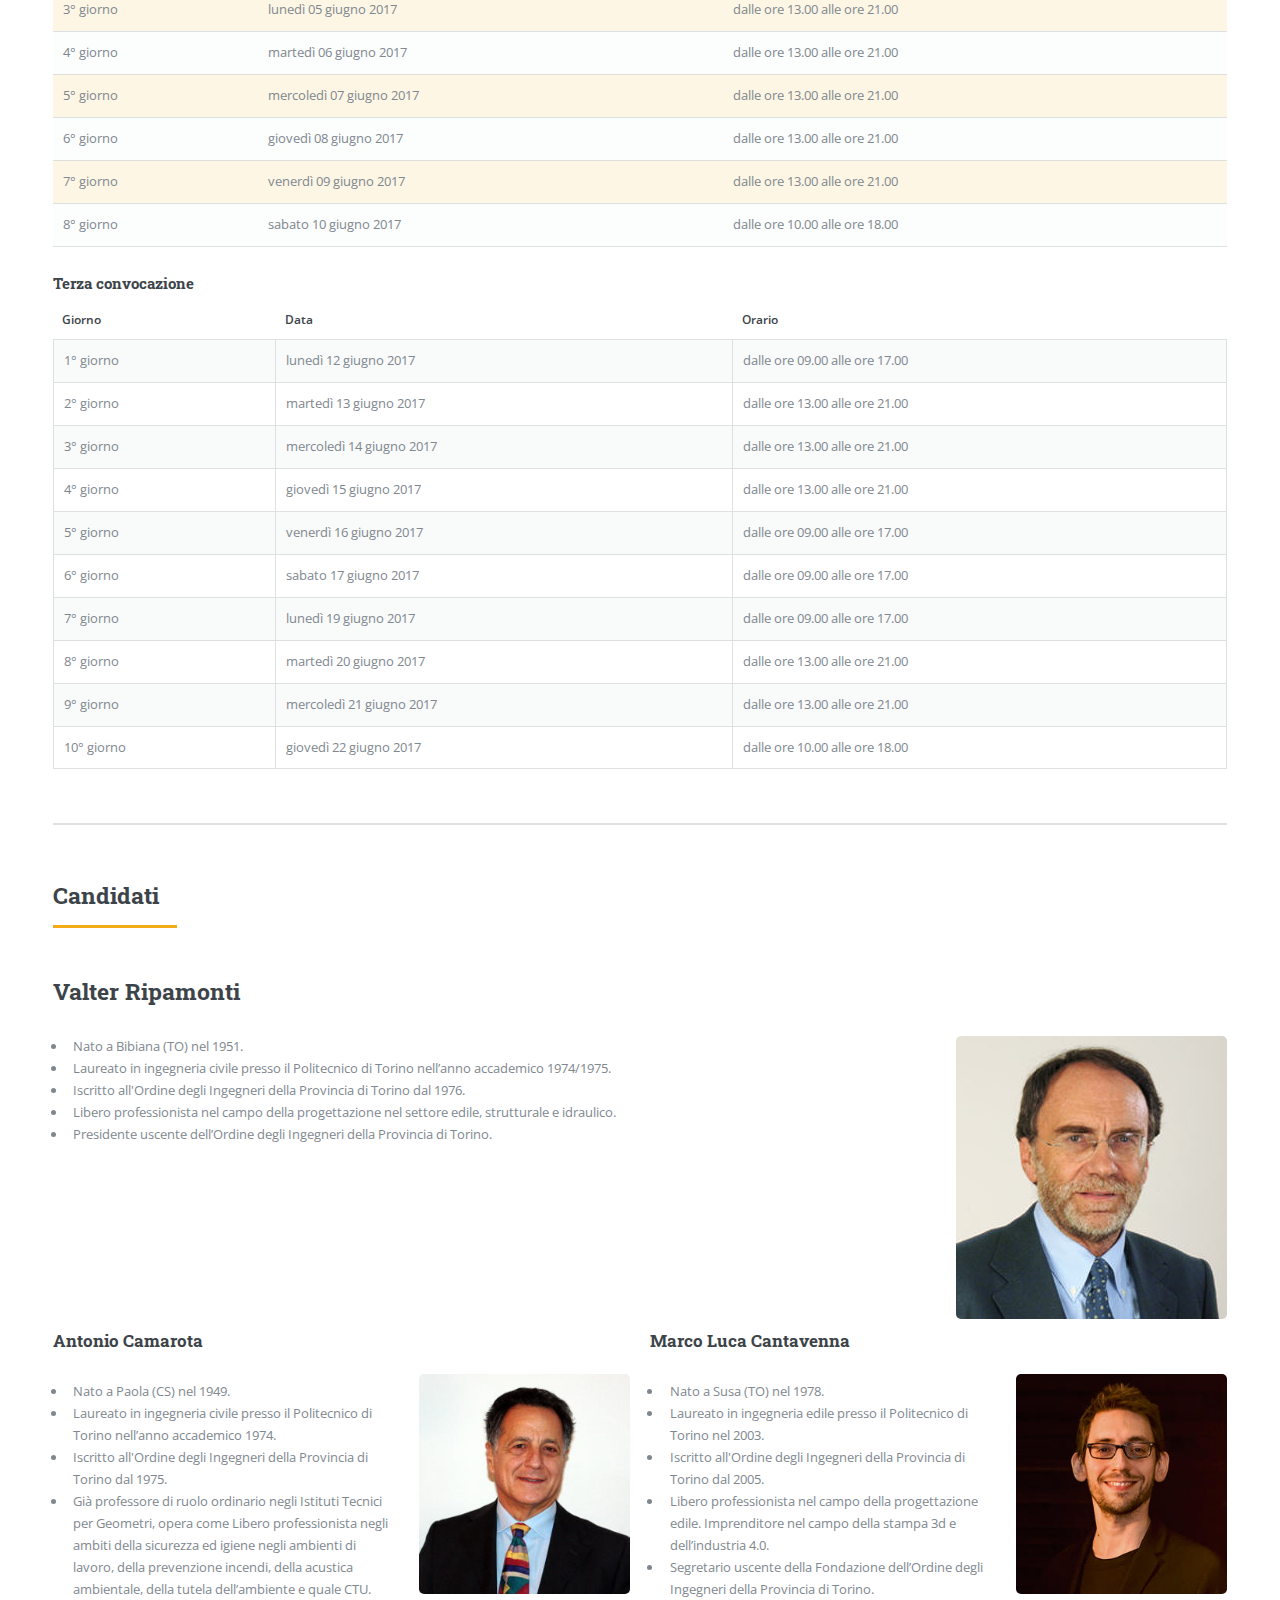
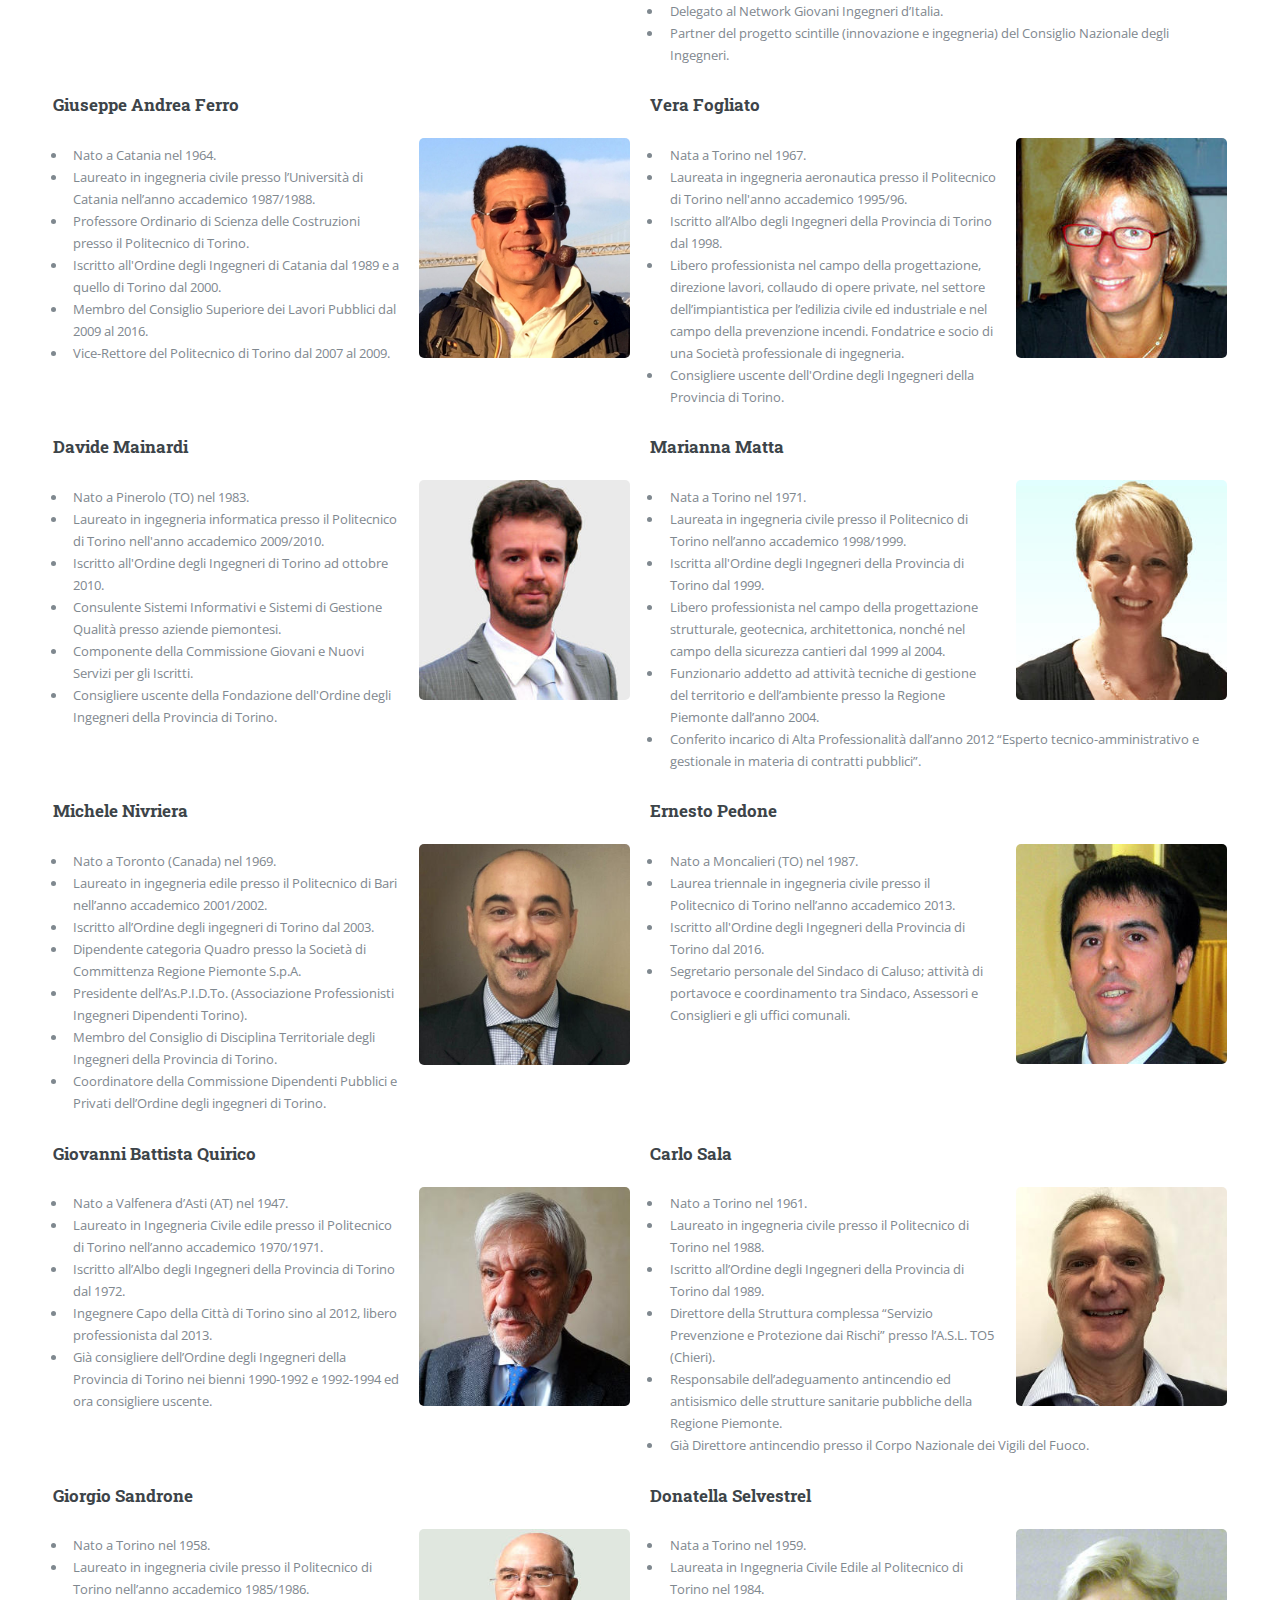
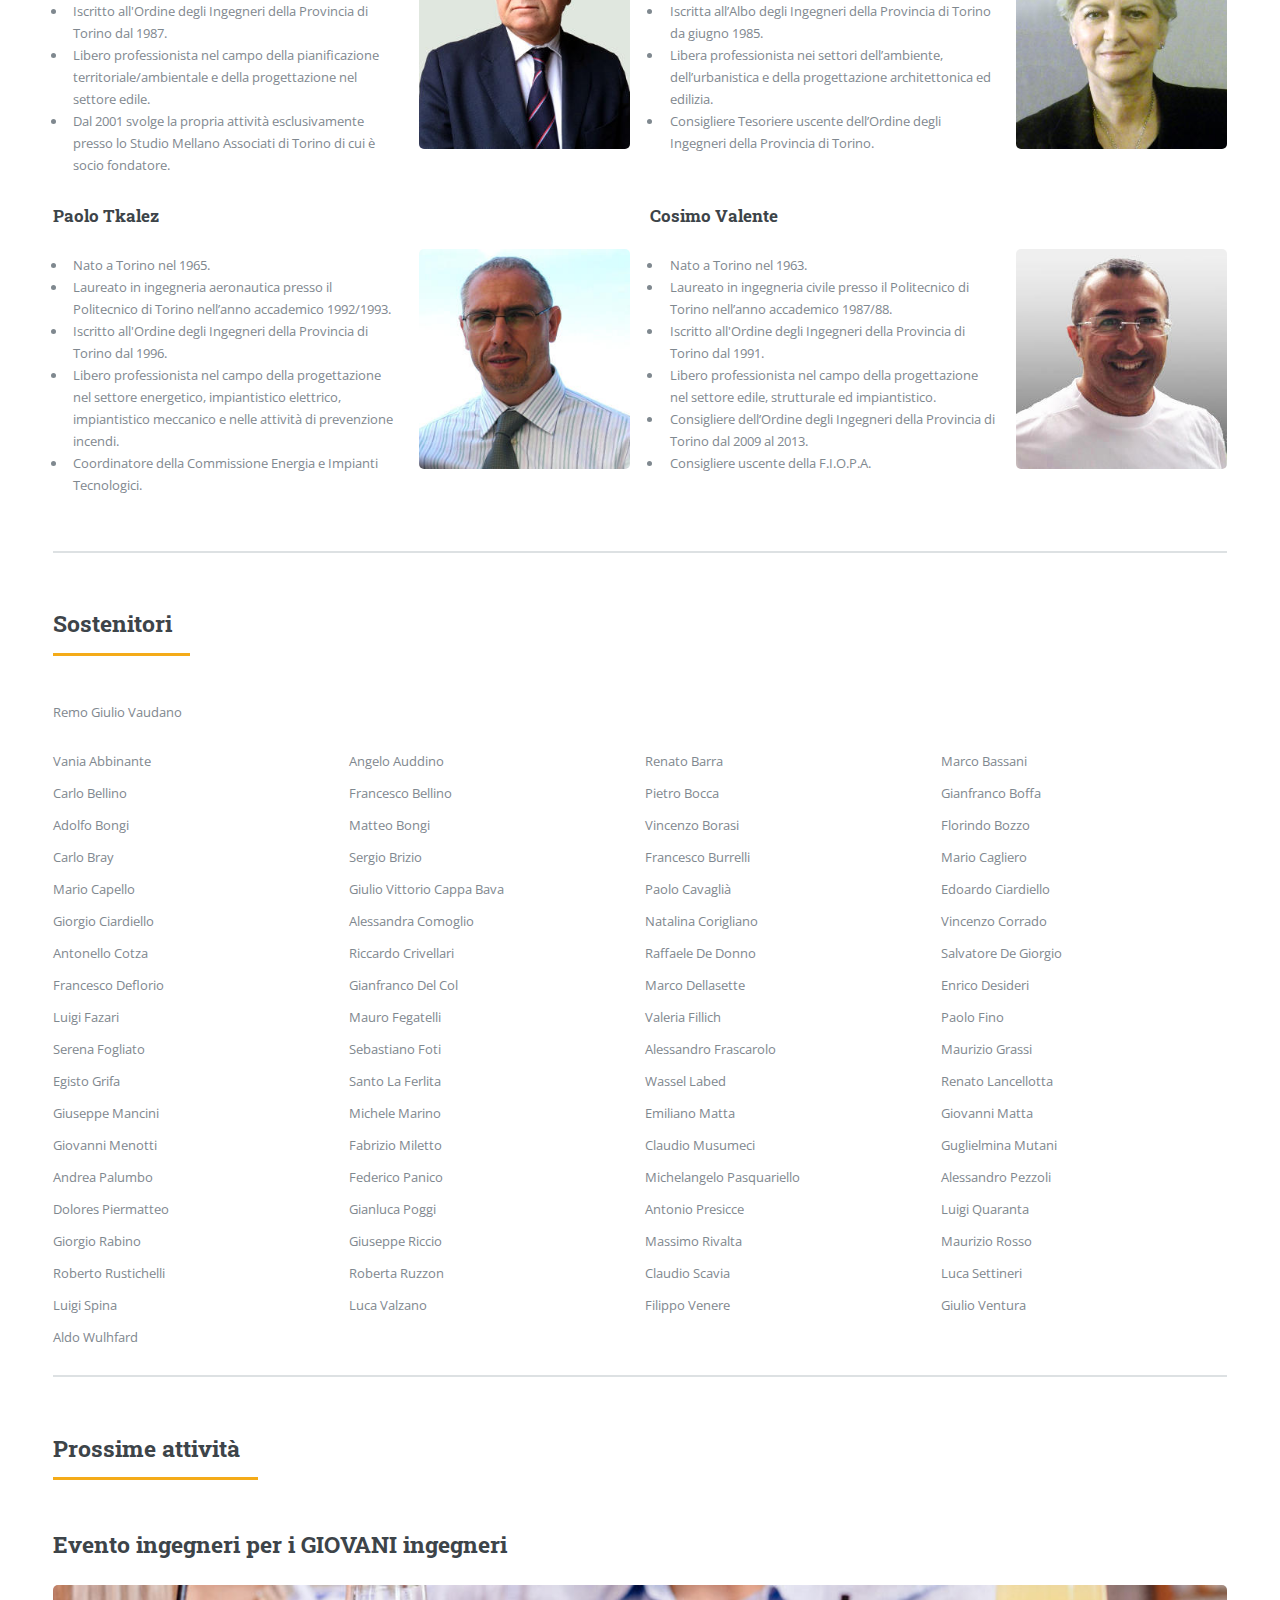
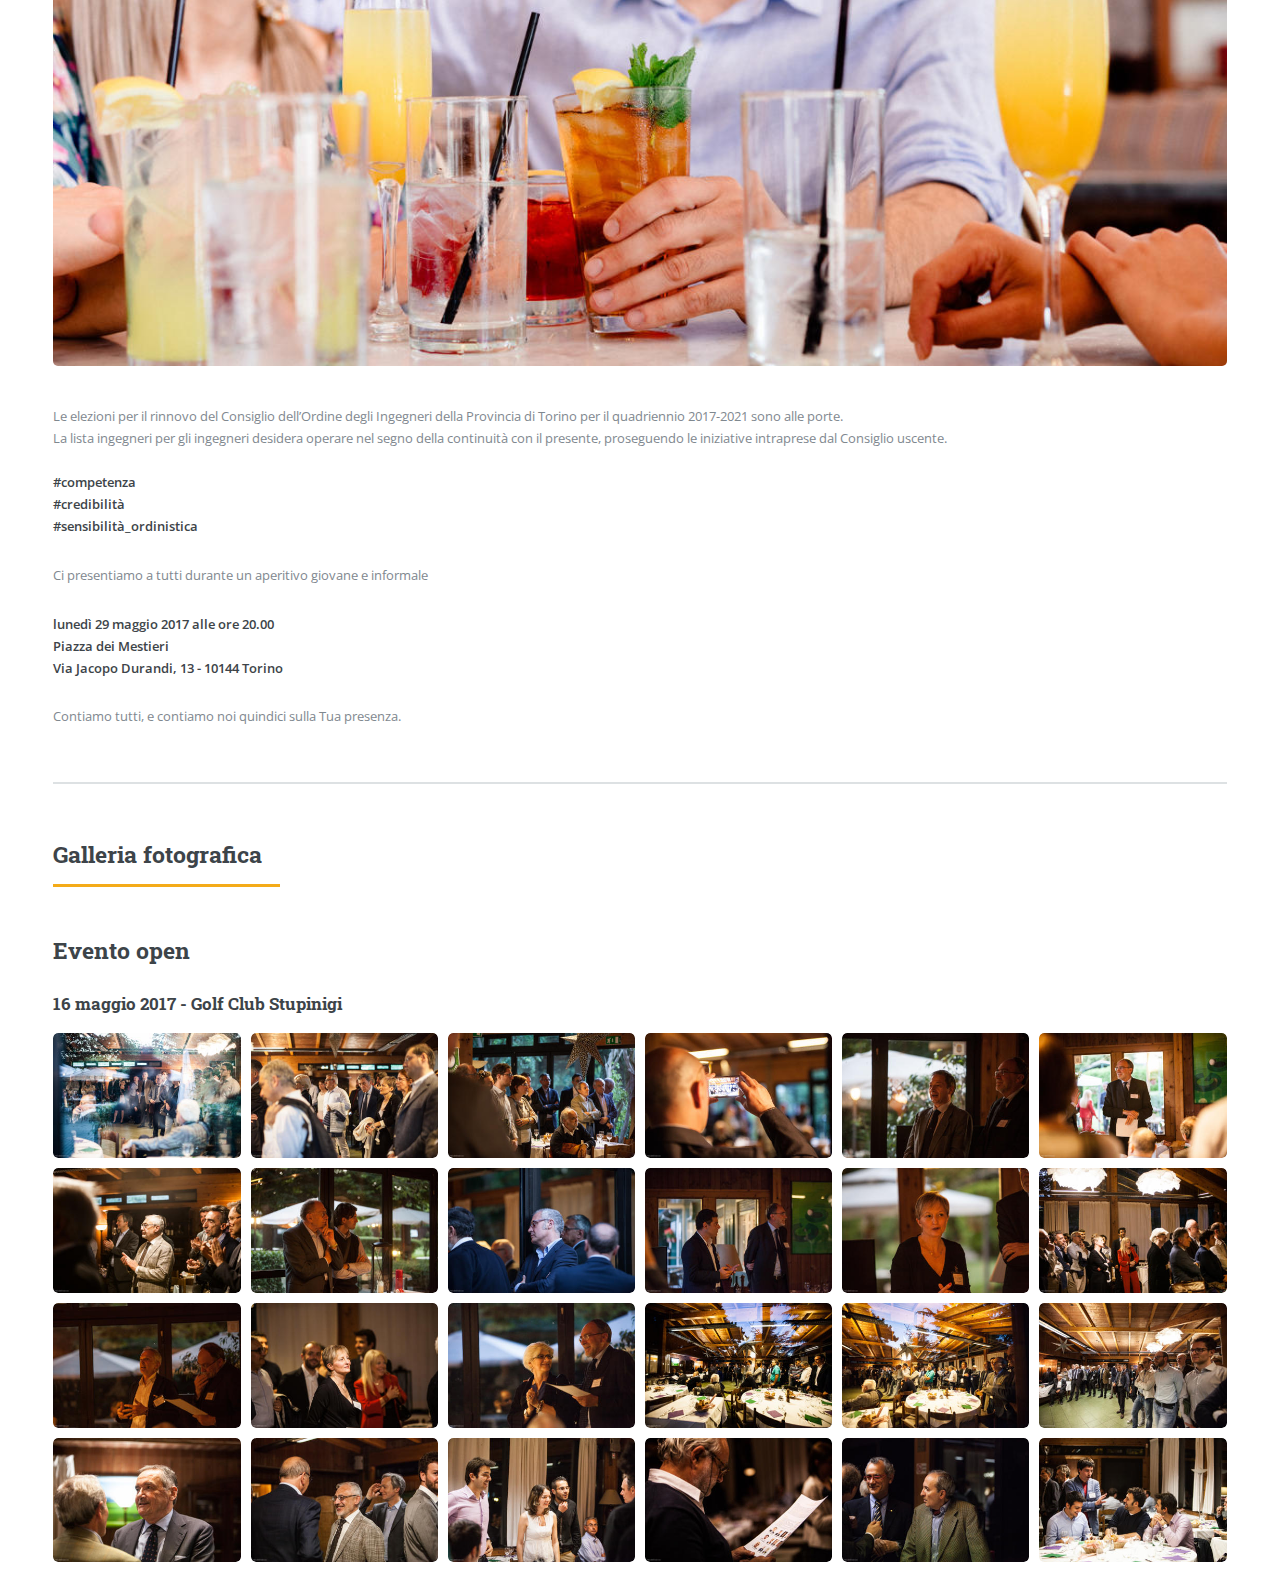
==== commit ed1e905d: "I sostenitori sono elencati con nome e cognome invece che il contrario" ====
--- a/index.html
+++ b/index.html
@@ -611,79 +611,79 @@
 									<p>Remo Giulio Vaudano</p>
 									<div id="box alt">
 										<div class="row 50% uniform">
-											<div class="3u 4u(medium) 6u(small) 12u(xsmall)">Abbinante Vania</div>
-											<div class="3u 4u(medium) 6u(small) 12u(xsmall)">Auddino Angelo</div>
-											<div class="3u 4u(medium) 6u(small) 12u(xsmall)">Barra Renato</div>
-											<div class="3u 4u(medium) 6u(small) 12u(xsmall)">Bellino Carlo</div>
-											<div class="3u 4u(medium) 6u(small) 12u(xsmall)">Bellino Francesco</div>
-											<div class="3u 4u(medium) 6u(small) 12u(xsmall)">Boffa Gianfranco</div>
-											<div class="3u 4u(medium) 6u(small) 12u(xsmall)">Bongi Adolfo</div>
-											<div class="3u 4u(medium) 6u(small) 12u(xsmall)">Bongi Matteo</div>
-											<div class="3u 4u(medium) 6u(small) 12u(xsmall)">Bozzo Florindo</div>
-											<div class="3u 4u(medium) 6u(small) 12u(xsmall)">Bray Carlo</div>
-											<div class="3u 4u(medium) 6u(small) 12u(xsmall)">Brizio Sergio</div>
-											<div class="3u 4u(medium) 6u(small) 12u(xsmall)">Burrelli Francesco</div>
-											<div class="3u 4u(medium) 6u(small) 12u(xsmall)">Cagliero Mario</div>
-											<div class="3u 4u(medium) 6u(small) 12u(xsmall)">Capello Mario</div>
-											<div class="3u 4u(medium) 6u(small) 12u(xsmall)">Cappa Bava Giulio Vittorio</div>
-											<div class="3u 4u(medium) 6u(small) 12u(xsmall)">Cavaglià Paolo</div>
-											<div class="3u 4u(medium) 6u(small) 12u(xsmall)">Ciardiello Edoardo</div>
-											<div class="3u 4u(medium) 6u(small) 12u(xsmall)">Ciardiello Giorgio</div>
-											<div class="3u 4u(medium) 6u(small) 12u(xsmall)">Comoglio Alessandra</div>
-											<div class="3u 4u(medium) 6u(small) 12u(xsmall)">Corigliano Natalina</div>
-											<div class="3u 4u(medium) 6u(small) 12u(xsmall)">Corrado Vincenzo</div>
-											<div class="3u 4u(medium) 6u(small) 12u(xsmall)">Cotza Antonello</div>
-											<div class="3u 4u(medium) 6u(small) 12u(xsmall)">Crivellari Riccardo</div>
-											<div class="3u 4u(medium) 6u(small) 12u(xsmall)">De Donno Raffaele</div>
-											<div class="3u 4u(medium) 6u(small) 12u(xsmall)">De Giorgio Salvatore</div>
-											<div class="3u 4u(medium) 6u(small) 12u(xsmall)">Del Col Gianfranco</div>
-											<div class="3u 4u(medium) 6u(small) 12u(xsmall)">Dellasette Marco</div>
-											<div class="3u 4u(medium) 6u(small) 12u(xsmall)">Fazari Luigi</div>
-											<div class="3u 4u(medium) 6u(small) 12u(xsmall)">Fegatelli Mauro</div>
-											<div class="3u 4u(medium) 6u(small) 12u(xsmall)">Fillich Valeria</div>
-											<div class="3u 4u(medium) 6u(small) 12u(xsmall)">Fogliato Serena</div>
-											<div class="3u 4u(medium) 6u(small) 12u(xsmall)">Frascarolo Alessandro</div>
-											<div class="3u 4u(medium) 6u(small) 12u(xsmall)">Grassi Maurizio</div>
-											<div class="3u 4u(medium) 6u(small) 12u(xsmall)">Grifa Egisto</div>
-											<div class="3u 4u(medium) 6u(small) 12u(xsmall)">La Ferlita Santo</div>
-											<div class="3u 4u(medium) 6u(small) 12u(xsmall)">Labed Wassel</div>
-											<div class="3u 4u(medium) 6u(small) 12u(xsmall)">Marino Michele</div>
-											<div class="3u 4u(medium) 6u(small) 12u(xsmall)">Matta Giovanni</div>
-											<div class="3u 4u(medium) 6u(small) 12u(xsmall)">Menotti Giovanni</div>
-											<div class="3u 4u(medium) 6u(small) 12u(xsmall)">Miletto Fabrizio</div>
-											<div class="3u 4u(medium) 6u(small) 12u(xsmall)">Musumeci Claudio</div>
-											<div class="3u 4u(medium) 6u(small) 12u(xsmall)">Palumbo Andrea</div>
-											<div class="3u 4u(medium) 6u(small) 12u(xsmall)">Panico Federico</div>
-											<div class="3u 4u(medium) 6u(small) 12u(xsmall)">Pasquariello Michelangelo</div>
-											<div class="3u 4u(medium) 6u(small) 12u(xsmall)">Piermatteo Dolores</div>
-											<div class="3u 4u(medium) 6u(small) 12u(xsmall)">Poggi Gianluca</div>
-											<div class="3u 4u(medium) 6u(small) 12u(xsmall)">Presicce Antonio</div>
-											<div class="3u 4u(medium) 6u(small) 12u(xsmall)">Prof. Bassani Marco</div>
-											<div class="3u 4u(medium) 6u(small) 12u(xsmall)">Prof. Bocca Pietro</div>
-											<div class="3u 4u(medium) 6u(small) 12u(xsmall)">Prof. Borasi Vincenzo</div>
-											<div class="3u 4u(medium) 6u(small) 12u(xsmall)">Prof. Deflorio Francesco</div>
-											<div class="3u 4u(medium) 6u(small) 12u(xsmall)">Prof. Desideri Enrico</div>
-											<div class="3u 4u(medium) 6u(small) 12u(xsmall)">Prof. Fino Paolo</div>
-											<div class="3u 4u(medium) 6u(small) 12u(xsmall)">Prof. Foti Sebastiano</div>
-											<div class="3u 4u(medium) 6u(small) 12u(xsmall)">Prof. Lancellotta Renato</div>
-											<div class="3u 4u(medium) 6u(small) 12u(xsmall)">Prof. Mancini Giuseppe</div>
-											<div class="3u 4u(medium) 6u(small) 12u(xsmall)">Prof. Matta Emiliano</div>
-											<div class="3u 4u(medium) 6u(small) 12u(xsmall)">Prof. Mutani Guglielmina</div>
-											<div class="3u 4u(medium) 6u(small) 12u(xsmall)">Prof. Pezzoli Alessandro</div>
-											<div class="3u 4u(medium) 6u(small) 12u(xsmall)">Prof. Rosso Maurizio</div>
-											<div class="3u 4u(medium) 6u(small) 12u(xsmall)">Prof. Scavia Claudio</div>
-											<div class="3u 4u(medium) 6u(small) 12u(xsmall)">Prof. Settineri Luca</div>
-											<div class="3u 4u(medium) 6u(small) 12u(xsmall)">Prof. Ventura Giulio</div>
-											<div class="3u 4u(medium) 6u(small) 12u(xsmall)">Quaranta Luigi</div>
-											<div class="3u 4u(medium) 6u(small) 12u(xsmall)">Rabino Giorgio</div>
-											<div class="3u 4u(medium) 6u(small) 12u(xsmall)">Riccio Giuseppe</div>
-											<div class="3u 4u(medium) 6u(small) 12u(xsmall)">Rivalta Massimo</div>
-											<div class="3u 4u(medium) 6u(small) 12u(xsmall)">Rustichelli Roberto</div>
-											<div class="3u 4u(medium) 6u(small) 12u(xsmall)">Ruzzon Roberta</div>
-											<div class="3u 4u(medium) 6u(small) 12u(xsmall)">Spina Luigi</div>
-											<div class="3u 4u(medium) 6u(small) 12u(xsmall)">Valzano Luca</div>
-											<div class="3u 4u(medium) 6u(small) 12u(xsmall)">Venere Filippo</div>
-											<div class="3u 4u(medium) 6u(small) 12u(xsmall)">Wulhfard Aldo</div>
+											<div class="3u 4u(medium) 6u(small) 12u(xsmall)">Vania Abbinante</div>
+											<div class="3u 4u(medium) 6u(small) 12u(xsmall)">Angelo Auddino</div>
+											<div class="3u 4u(medium) 6u(small) 12u(xsmall)">Renato Barra</div>
+											<div class="3u 4u(medium) 6u(small) 12u(xsmall)">Marco Bassani</div>
+											<div class="3u 4u(medium) 6u(small) 12u(xsmall)">Carlo Bellino</div>
+											<div class="3u 4u(medium) 6u(small) 12u(xsmall)">Francesco Bellino</div>
+											<div class="3u 4u(medium) 6u(small) 12u(xsmall)">Pietro Bocca</div>
+											<div class="3u 4u(medium) 6u(small) 12u(xsmall)">Gianfranco Boffa</div>
+											<div class="3u 4u(medium) 6u(small) 12u(xsmall)">Adolfo Bongi</div>
+											<div class="3u 4u(medium) 6u(small) 12u(xsmall)">Matteo Bongi</div>
+											<div class="3u 4u(medium) 6u(small) 12u(xsmall)">Vincenzo Borasi</div>
+											<div class="3u 4u(medium) 6u(small) 12u(xsmall)">Florindo Bozzo</div>
+											<div class="3u 4u(medium) 6u(small) 12u(xsmall)">Carlo Bray</div>
+											<div class="3u 4u(medium) 6u(small) 12u(xsmall)">Sergio Brizio</div>
+											<div class="3u 4u(medium) 6u(small) 12u(xsmall)">Francesco Burrelli</div>
+											<div class="3u 4u(medium) 6u(small) 12u(xsmall)">Mario Cagliero</div>
+											<div class="3u 4u(medium) 6u(small) 12u(xsmall)">Mario Capello</div>
+											<div class="3u 4u(medium) 6u(small) 12u(xsmall)">Giulio Vittorio Cappa Bava</div>
+											<div class="3u 4u(medium) 6u(small) 12u(xsmall)">Paolo Cavaglià</div>
+											<div class="3u 4u(medium) 6u(small) 12u(xsmall)">Edoardo Ciardiello</div>
+											<div class="3u 4u(medium) 6u(small) 12u(xsmall)">Giorgio Ciardiello</div>
+											<div class="3u 4u(medium) 6u(small) 12u(xsmall)">Alessandra Comoglio</div>
+											<div class="3u 4u(medium) 6u(small) 12u(xsmall)">Natalina Corigliano</div>
+											<div class="3u 4u(medium) 6u(small) 12u(xsmall)">Vincenzo Corrado</div>
+											<div class="3u 4u(medium) 6u(small) 12u(xsmall)">Antonello Cotza</div>
+											<div class="3u 4u(medium) 6u(small) 12u(xsmall)">Riccardo Crivellari</div>
+											<div class="3u 4u(medium) 6u(small) 12u(xsmall)">Raffaele De Donno</div>
+											<div class="3u 4u(medium) 6u(small) 12u(xsmall)">Salvatore De Giorgio</div>
+											<div class="3u 4u(medium) 6u(small) 12u(xsmall)">Francesco Deflorio</div>
+											<div class="3u 4u(medium) 6u(small) 12u(xsmall)">Gianfranco Del Col</div>
+											<div class="3u 4u(medium) 6u(small) 12u(xsmall)">Marco Dellasette</div>
+											<div class="3u 4u(medium) 6u(small) 12u(xsmall)">Enrico Desideri</div>
+											<div class="3u 4u(medium) 6u(small) 12u(xsmall)">Luigi Fazari</div>
+											<div class="3u 4u(medium) 6u(small) 12u(xsmall)">Mauro Fegatelli</div>
+											<div class="3u 4u(medium) 6u(small) 12u(xsmall)">Valeria Fillich</div>
+											<div class="3u 4u(medium) 6u(small) 12u(xsmall)">Paolo Fino</div>
+											<div class="3u 4u(medium) 6u(small) 12u(xsmall)">Serena Fogliato</div>
+											<div class="3u 4u(medium) 6u(small) 12u(xsmall)">Sebastiano Foti</div>
+											<div class="3u 4u(medium) 6u(small) 12u(xsmall)">Alessandro Frascarolo</div>
+											<div class="3u 4u(medium) 6u(small) 12u(xsmall)">Maurizio Grassi</div>
+											<div class="3u 4u(medium) 6u(small) 12u(xsmall)">Egisto Grifa</div>
+											<div class="3u 4u(medium) 6u(small) 12u(xsmall)">Santo La Ferlita</div>
+											<div class="3u 4u(medium) 6u(small) 12u(xsmall)">Wassel Labed</div>
+											<div class="3u 4u(medium) 6u(small) 12u(xsmall)">Renato Lancellotta</div>
+											<div class="3u 4u(medium) 6u(small) 12u(xsmall)">Giuseppe Mancini</div>
+											<div class="3u 4u(medium) 6u(small) 12u(xsmall)">Michele Marino</div>
+											<div class="3u 4u(medium) 6u(small) 12u(xsmall)">Emiliano Matta</div>
+											<div class="3u 4u(medium) 6u(small) 12u(xsmall)">Giovanni Matta</div>
+											<div class="3u 4u(medium) 6u(small) 12u(xsmall)">Giovanni Menotti</div>
+											<div class="3u 4u(medium) 6u(small) 12u(xsmall)">Fabrizio Miletto</div>
+											<div class="3u 4u(medium) 6u(small) 12u(xsmall)">Claudio Musumeci</div>
+											<div class="3u 4u(medium) 6u(small) 12u(xsmall)">Guglielmina Mutani</div>
+											<div class="3u 4u(medium) 6u(small) 12u(xsmall)">Andrea Palumbo</div>
+											<div class="3u 4u(medium) 6u(small) 12u(xsmall)">Federico Panico</div>
+											<div class="3u 4u(medium) 6u(small) 12u(xsmall)">Michelangelo Pasquariello</div>
+											<div class="3u 4u(medium) 6u(small) 12u(xsmall)">Alessandro Pezzoli</div>
+											<div class="3u 4u(medium) 6u(small) 12u(xsmall)">Dolores Piermatteo</div>
+											<div class="3u 4u(medium) 6u(small) 12u(xsmall)">Gianluca Poggi</div>
+											<div class="3u 4u(medium) 6u(small) 12u(xsmall)">Antonio Presicce</div>
+											<div class="3u 4u(medium) 6u(small) 12u(xsmall)">Luigi Quaranta</div>
+											<div class="3u 4u(medium) 6u(small) 12u(xsmall)">Giorgio Rabino</div>
+											<div class="3u 4u(medium) 6u(small) 12u(xsmall)">Giuseppe Riccio</div>
+											<div class="3u 4u(medium) 6u(small) 12u(xsmall)">Massimo Rivalta</div>
+											<div class="3u 4u(medium) 6u(small) 12u(xsmall)">Maurizio Rosso</div>
+											<div class="3u 4u(medium) 6u(small) 12u(xsmall)">Roberto Rustichelli</div>
+											<div class="3u 4u(medium) 6u(small) 12u(xsmall)">Roberta Ruzzon</div>
+											<div class="3u 4u(medium) 6u(small) 12u(xsmall)">Claudio Scavia</div>
+											<div class="3u 4u(medium) 6u(small) 12u(xsmall)">Luca Settineri</div>
+											<div class="3u 4u(medium) 6u(small) 12u(xsmall)">Luigi Spina</div>
+											<div class="3u 4u(medium) 6u(small) 12u(xsmall)">Luca Valzano</div>
+											<div class="3u 4u(medium) 6u(small) 12u(xsmall)">Filippo Venere</div>
+											<div class="3u 4u(medium) 6u(small) 12u(xsmall)">Giulio Ventura</div>
+											<div class="3u 4u(medium) 6u(small) 12u(xsmall)">Aldo Wulhfard</div>
 										</div>
 									</div>
 								</section>
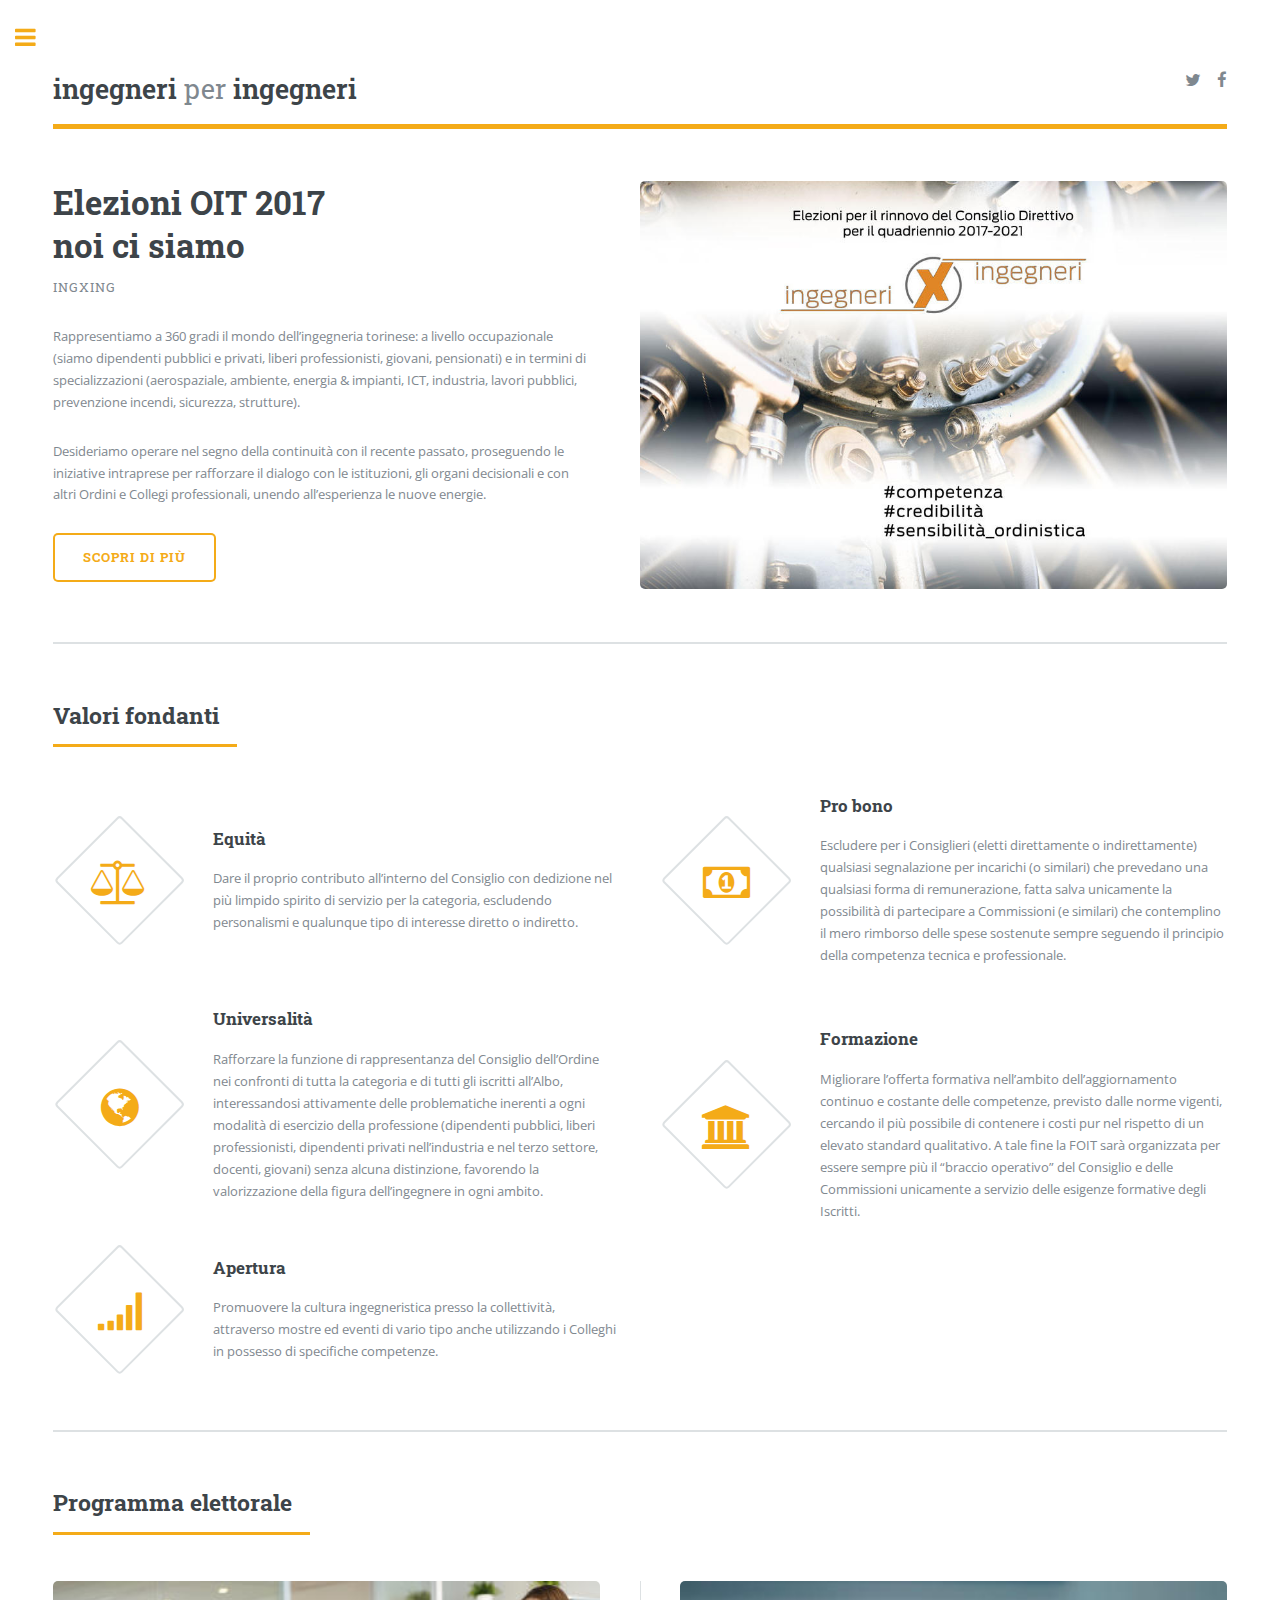
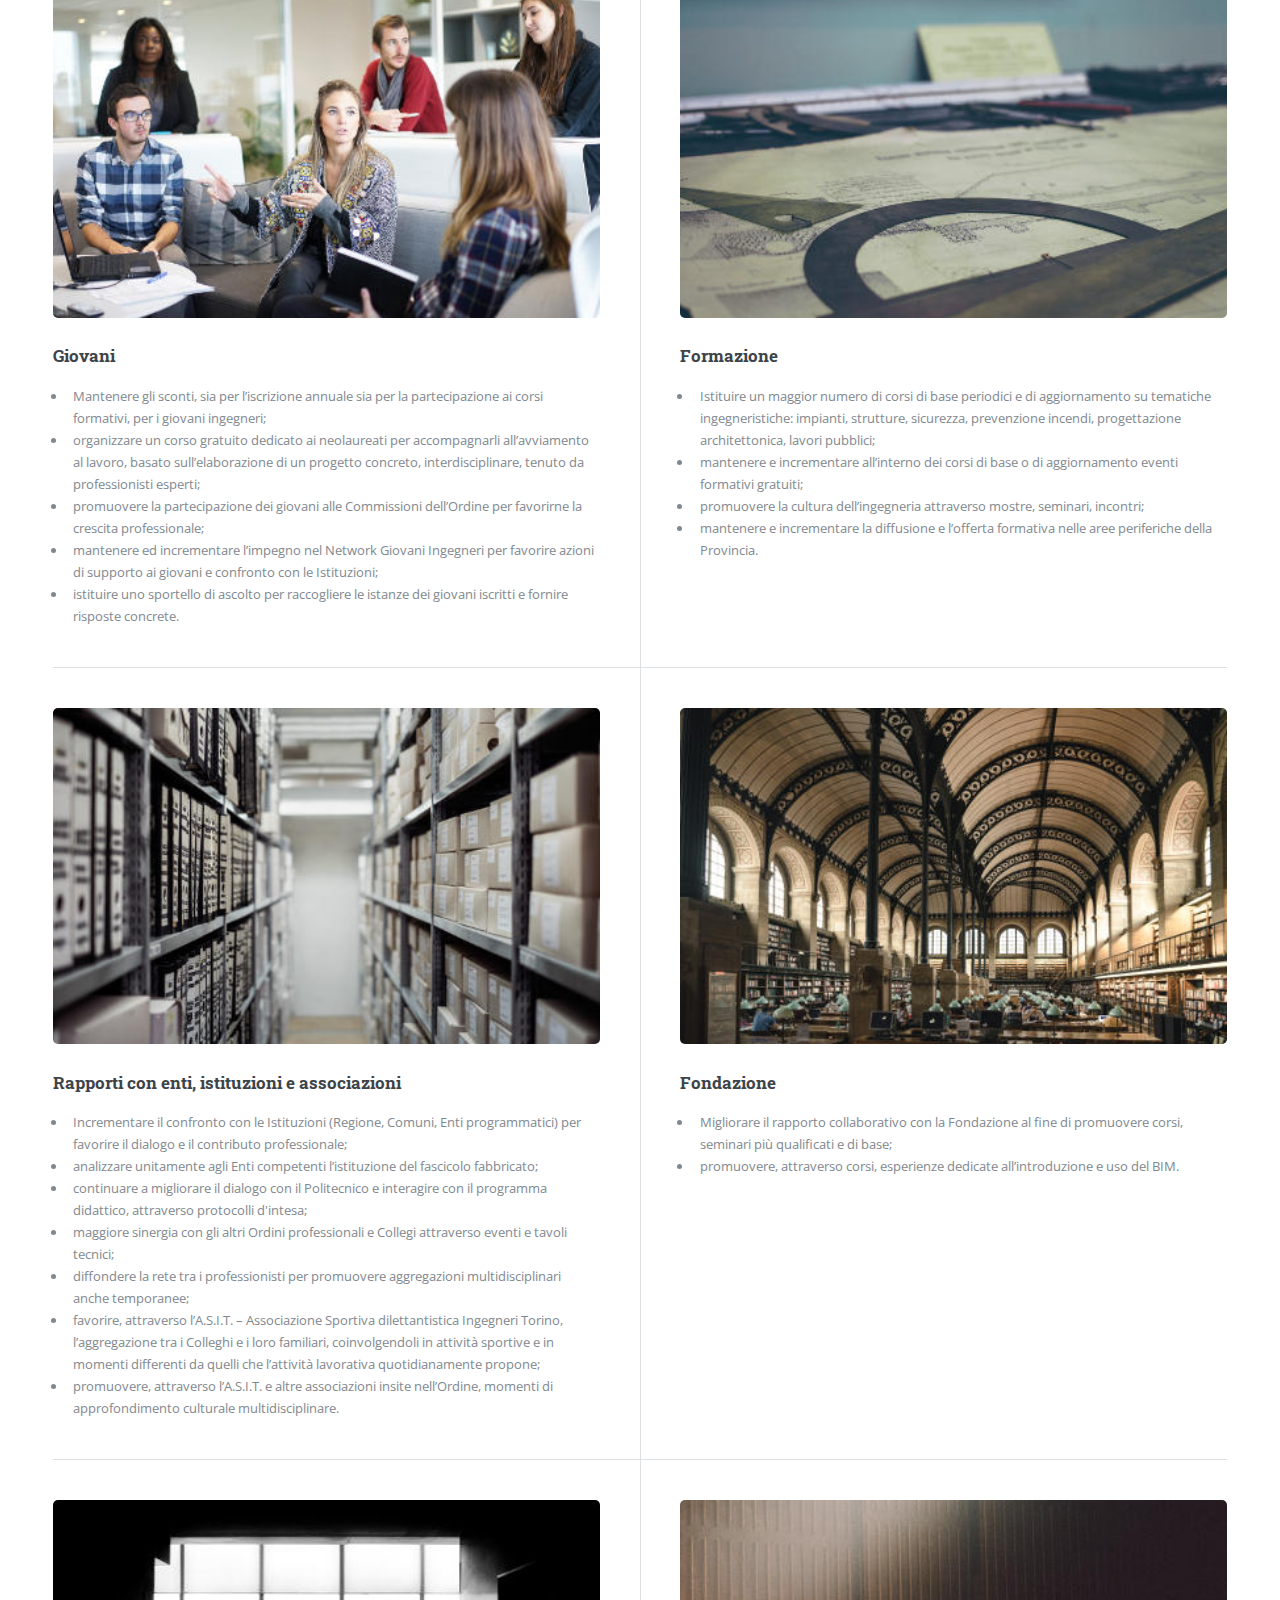
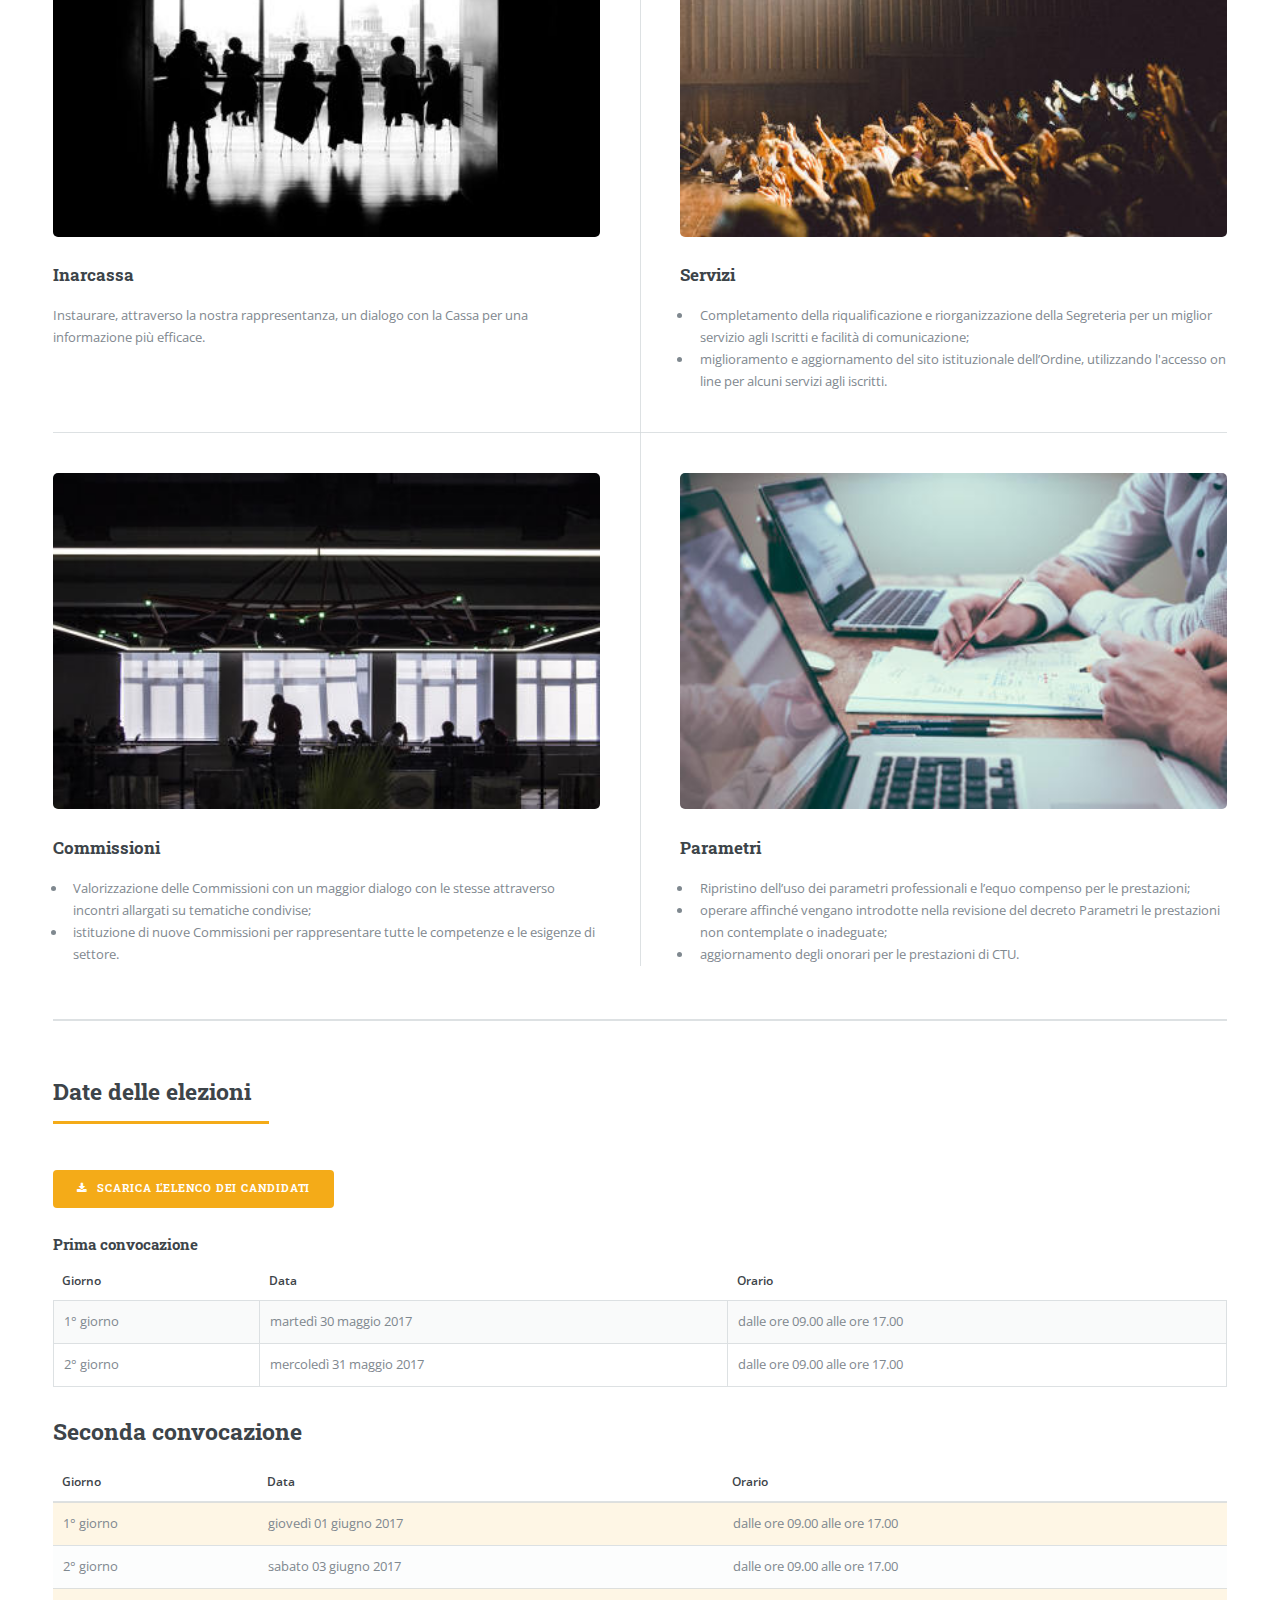
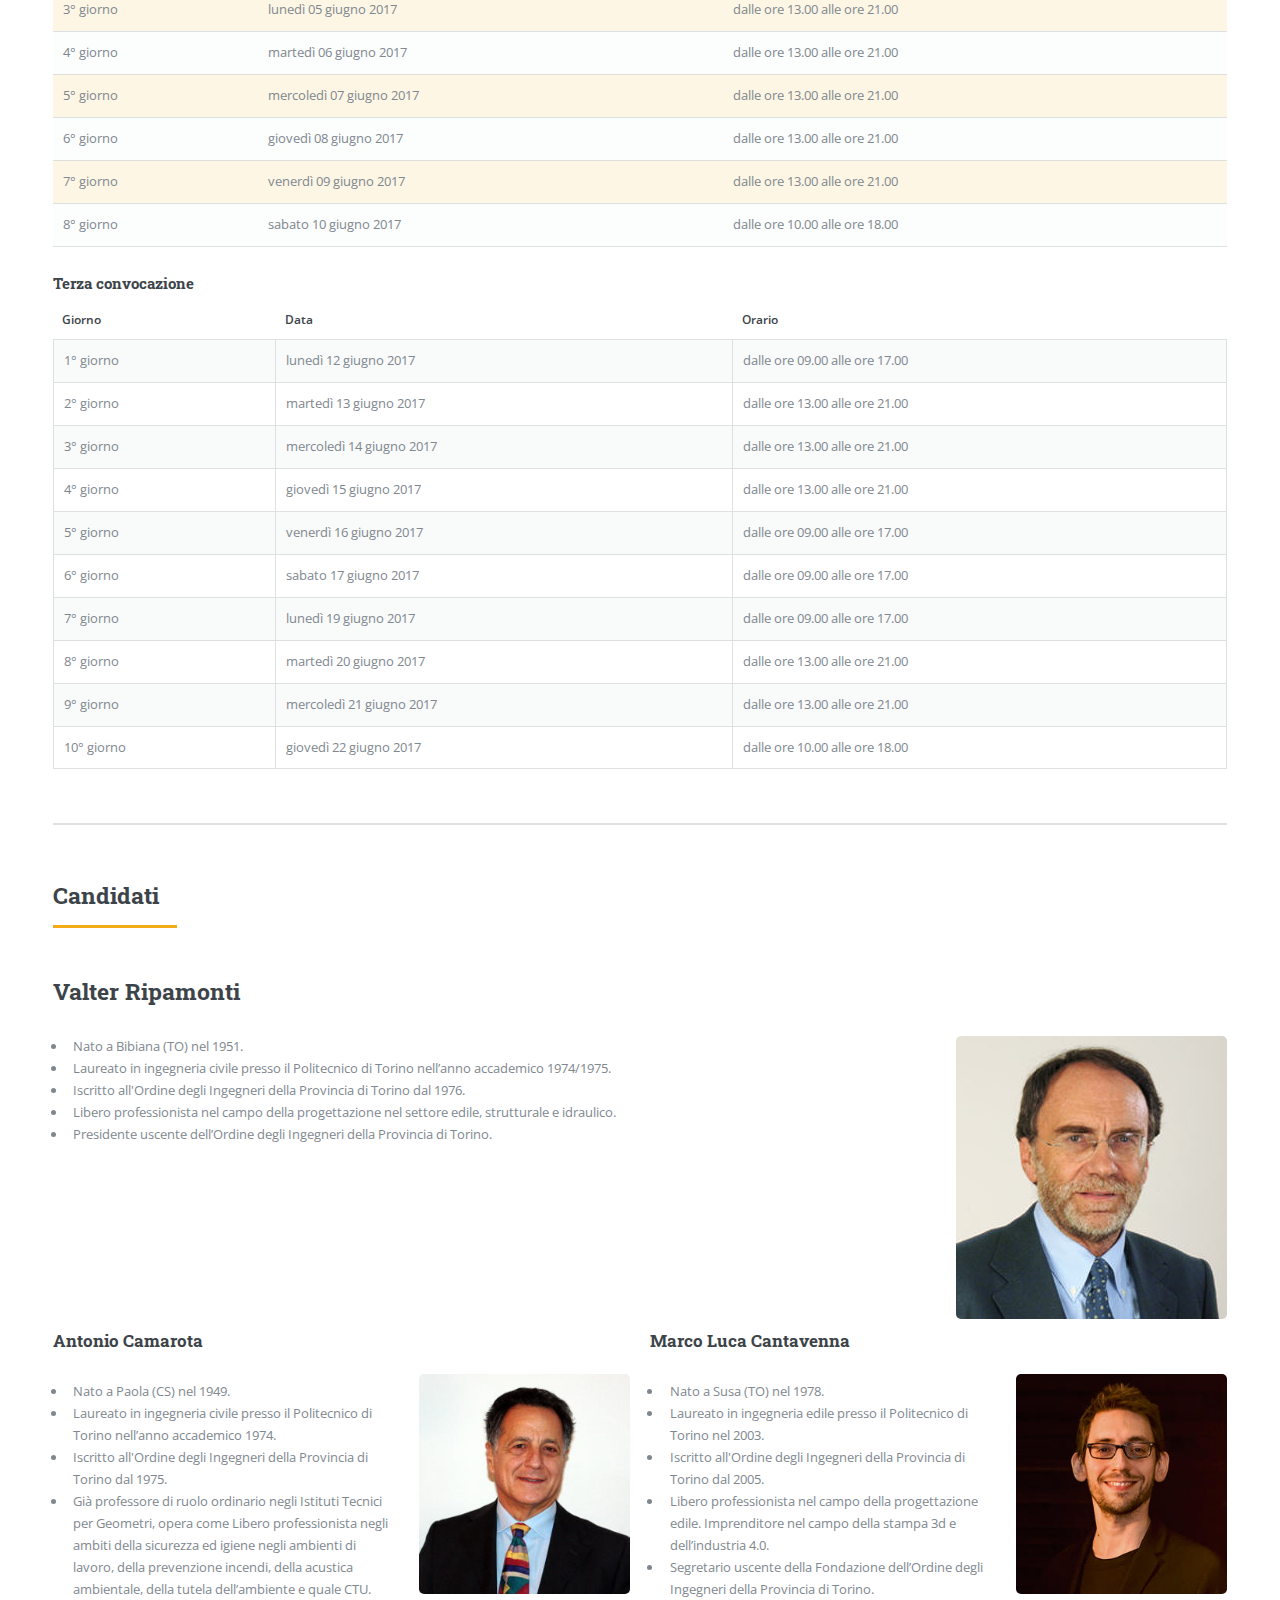
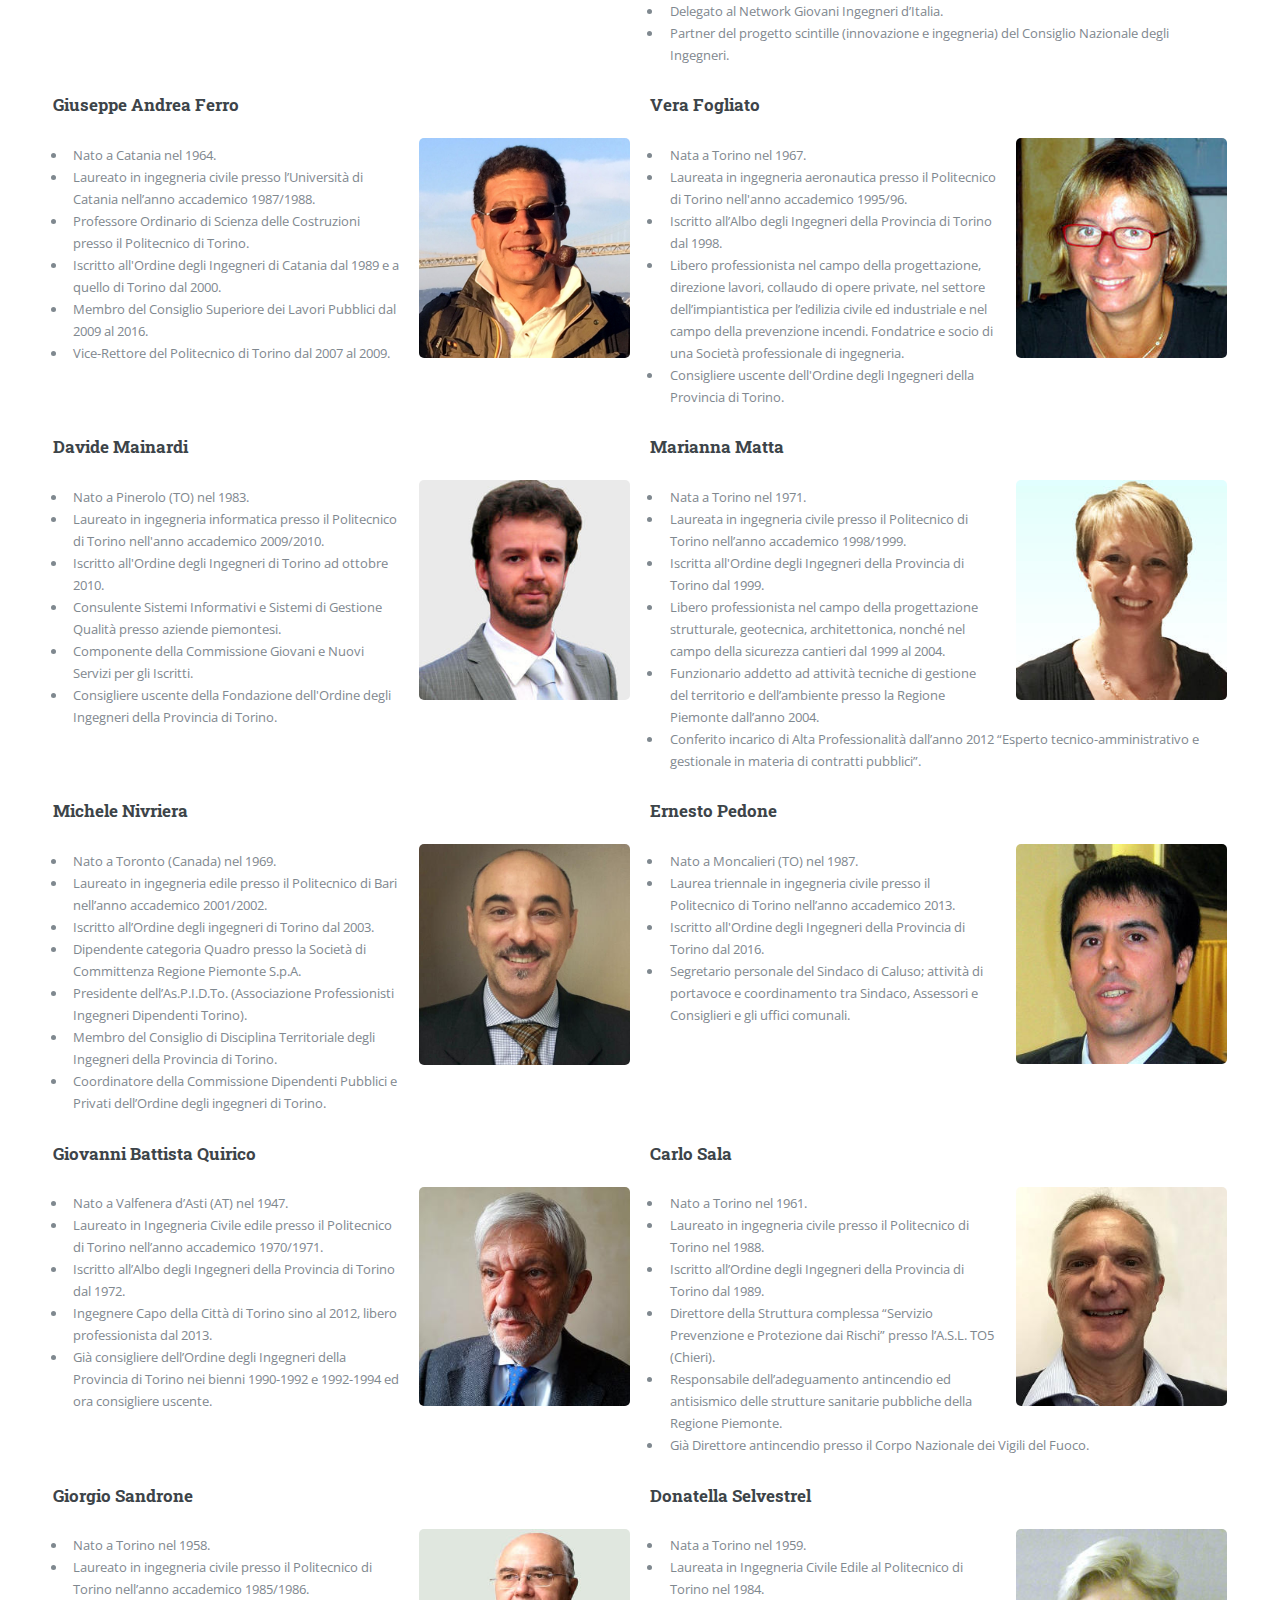
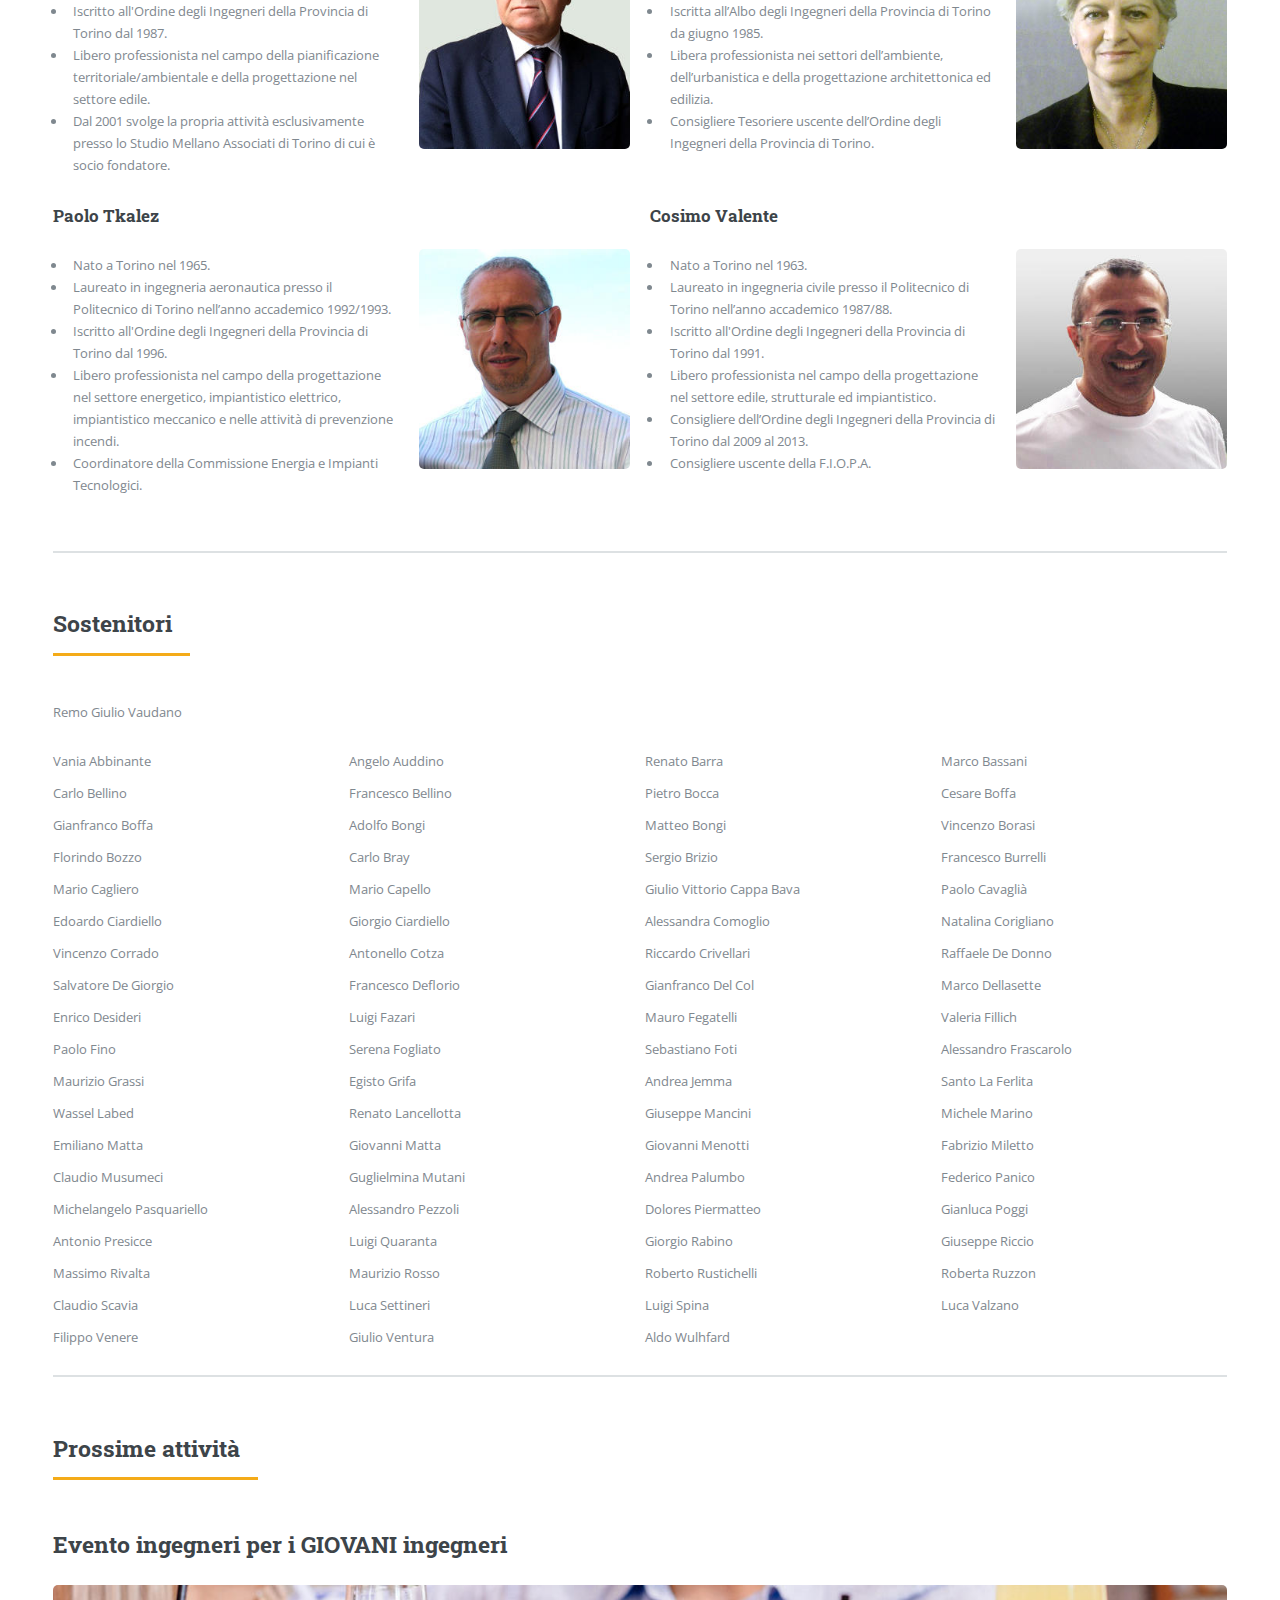
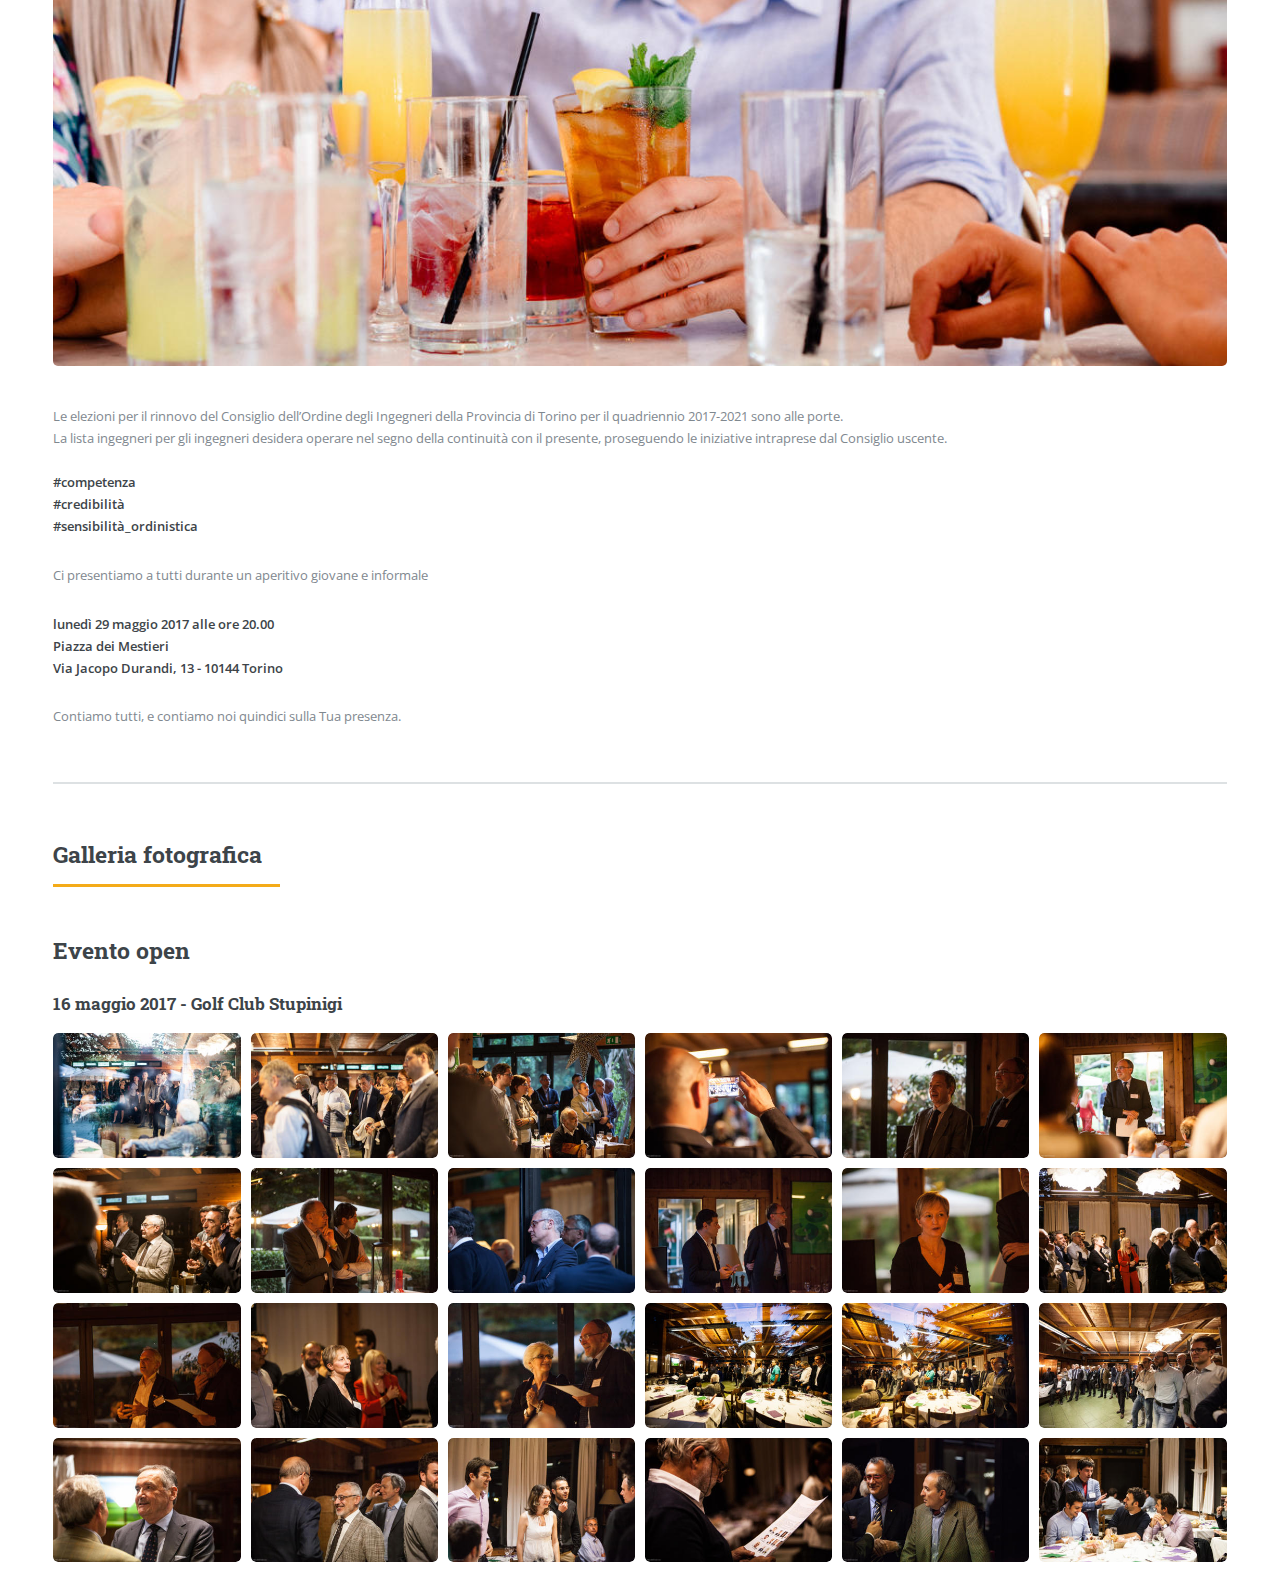
==== commit cb7f5d3b: "Aggiunti due sostenitori" ====
--- a/index.html
+++ b/index.html
@@ -618,6 +618,7 @@
 											<div class="3u 4u(medium) 6u(small) 12u(xsmall)">Carlo Bellino</div>
 											<div class="3u 4u(medium) 6u(small) 12u(xsmall)">Francesco Bellino</div>
 											<div class="3u 4u(medium) 6u(small) 12u(xsmall)">Pietro Bocca</div>
+											<div class="3u 4u(medium) 6u(small) 12u(xsmall)">Cesare Boffa</div>
 											<div class="3u 4u(medium) 6u(small) 12u(xsmall)">Gianfranco Boffa</div>
 											<div class="3u 4u(medium) 6u(small) 12u(xsmall)">Adolfo Bongi</div>
 											<div class="3u 4u(medium) 6u(small) 12u(xsmall)">Matteo Bongi</div>
@@ -652,6 +653,7 @@
 											<div class="3u 4u(medium) 6u(small) 12u(xsmall)">Alessandro Frascarolo</div>
 											<div class="3u 4u(medium) 6u(small) 12u(xsmall)">Maurizio Grassi</div>
 											<div class="3u 4u(medium) 6u(small) 12u(xsmall)">Egisto Grifa</div>
+											<div class="3u 4u(medium) 6u(small) 12u(xsmall)">Andrea Jemma</div>
 											<div class="3u 4u(medium) 6u(small) 12u(xsmall)">Santo La Ferlita</div>
 											<div class="3u 4u(medium) 6u(small) 12u(xsmall)">Wassel Labed</div>
 											<div class="3u 4u(medium) 6u(small) 12u(xsmall)">Renato Lancellotta</div>
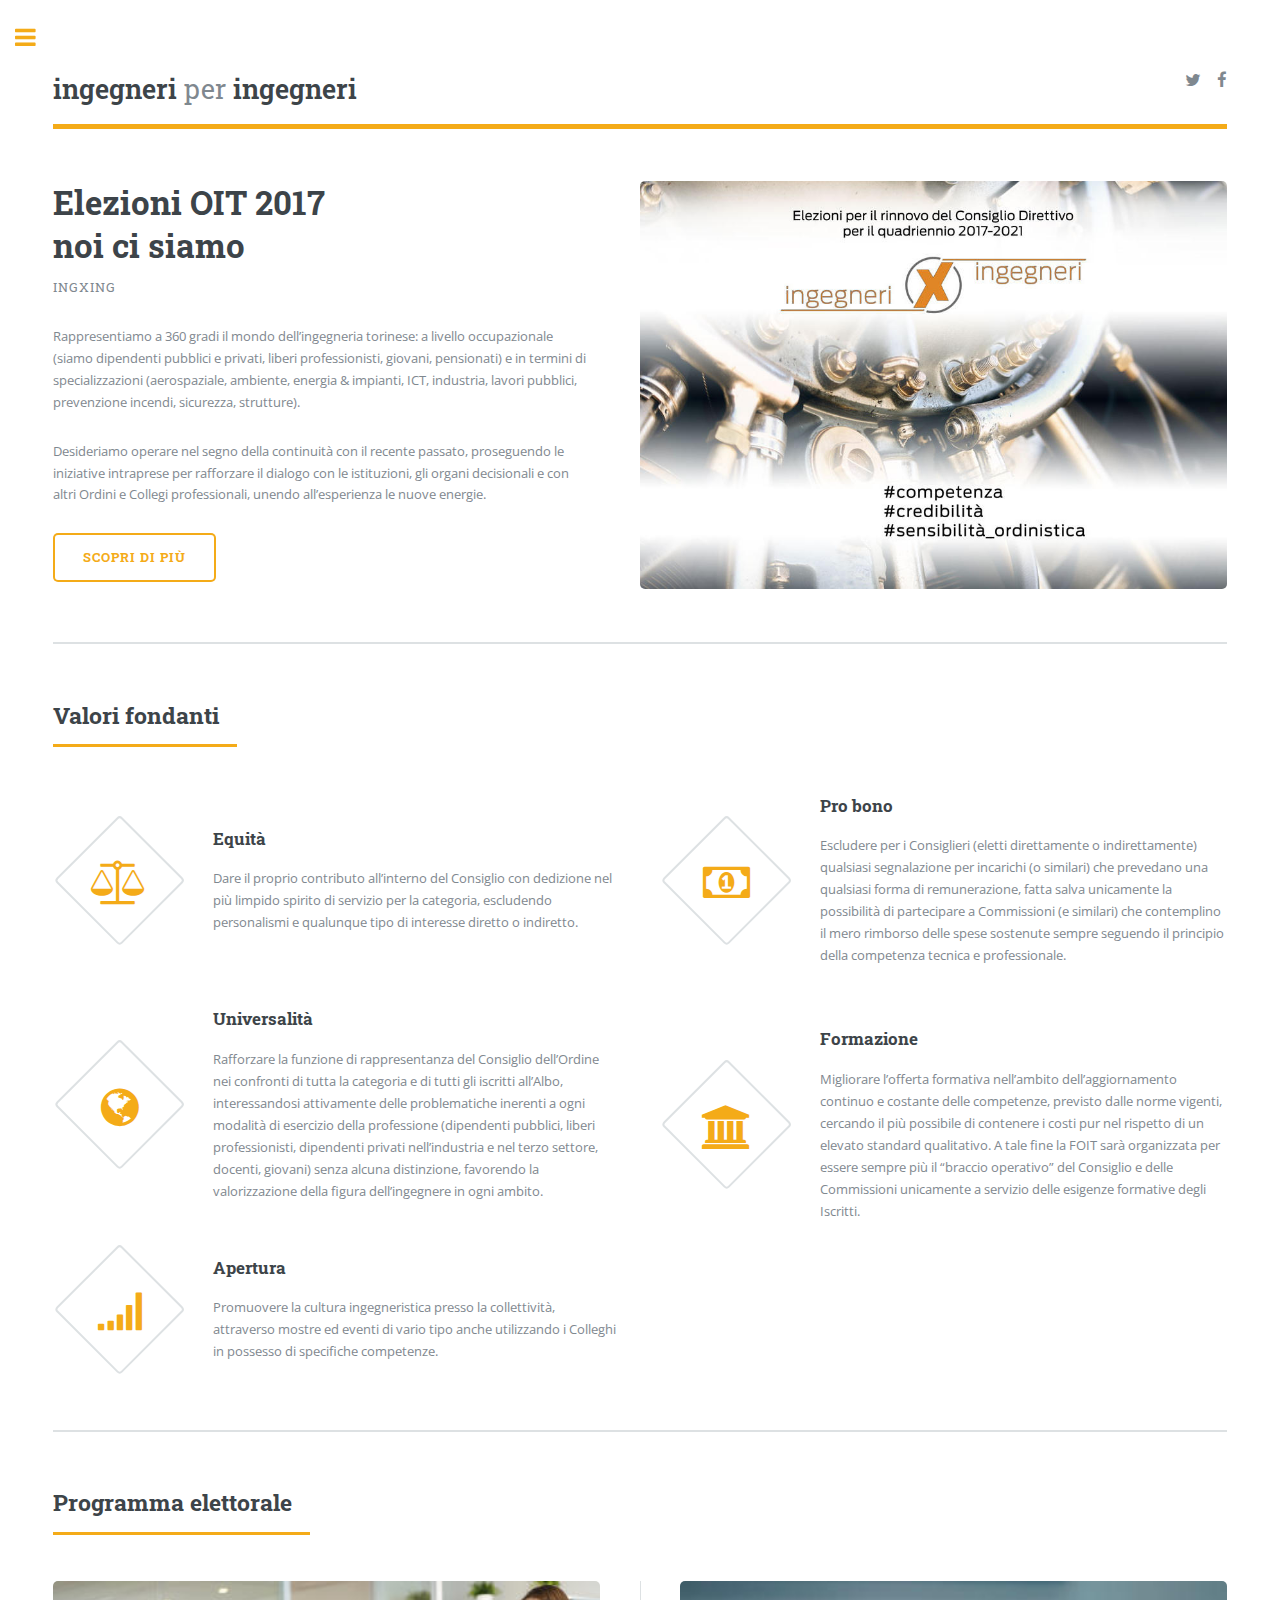
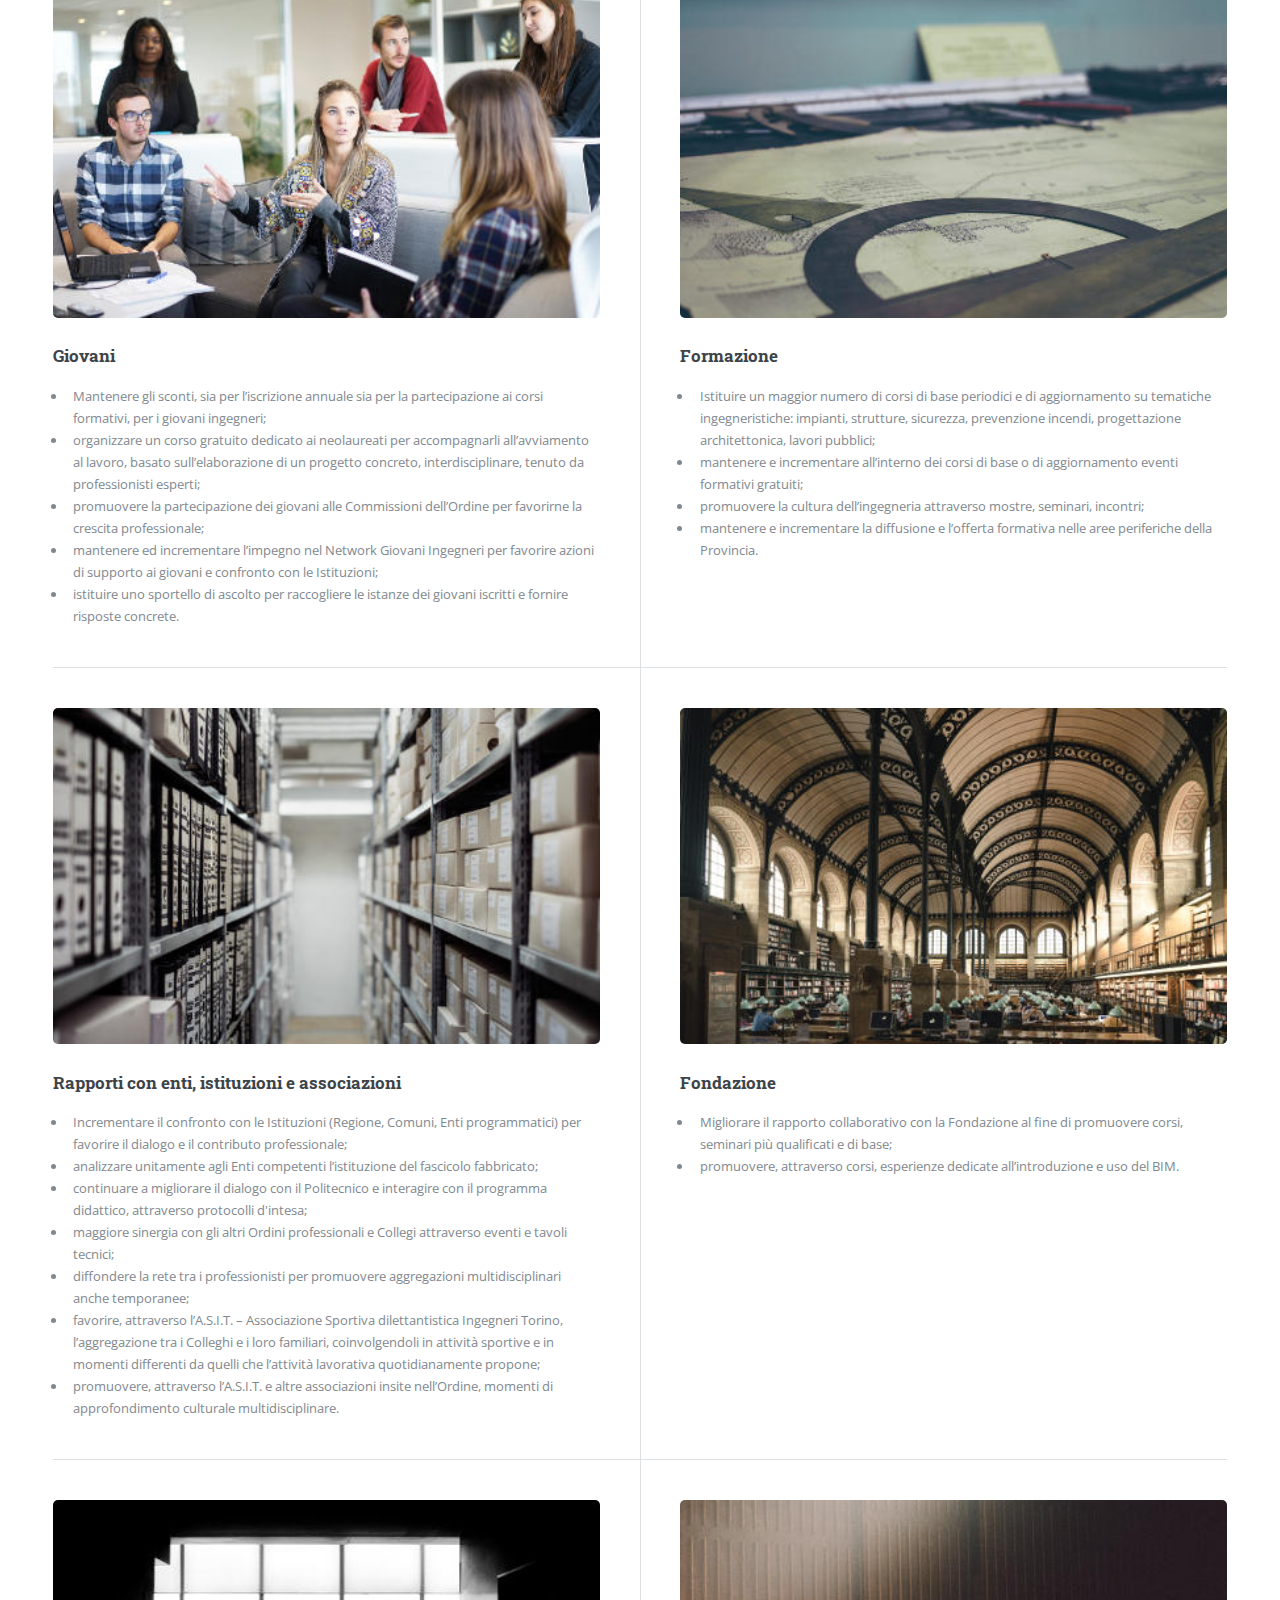
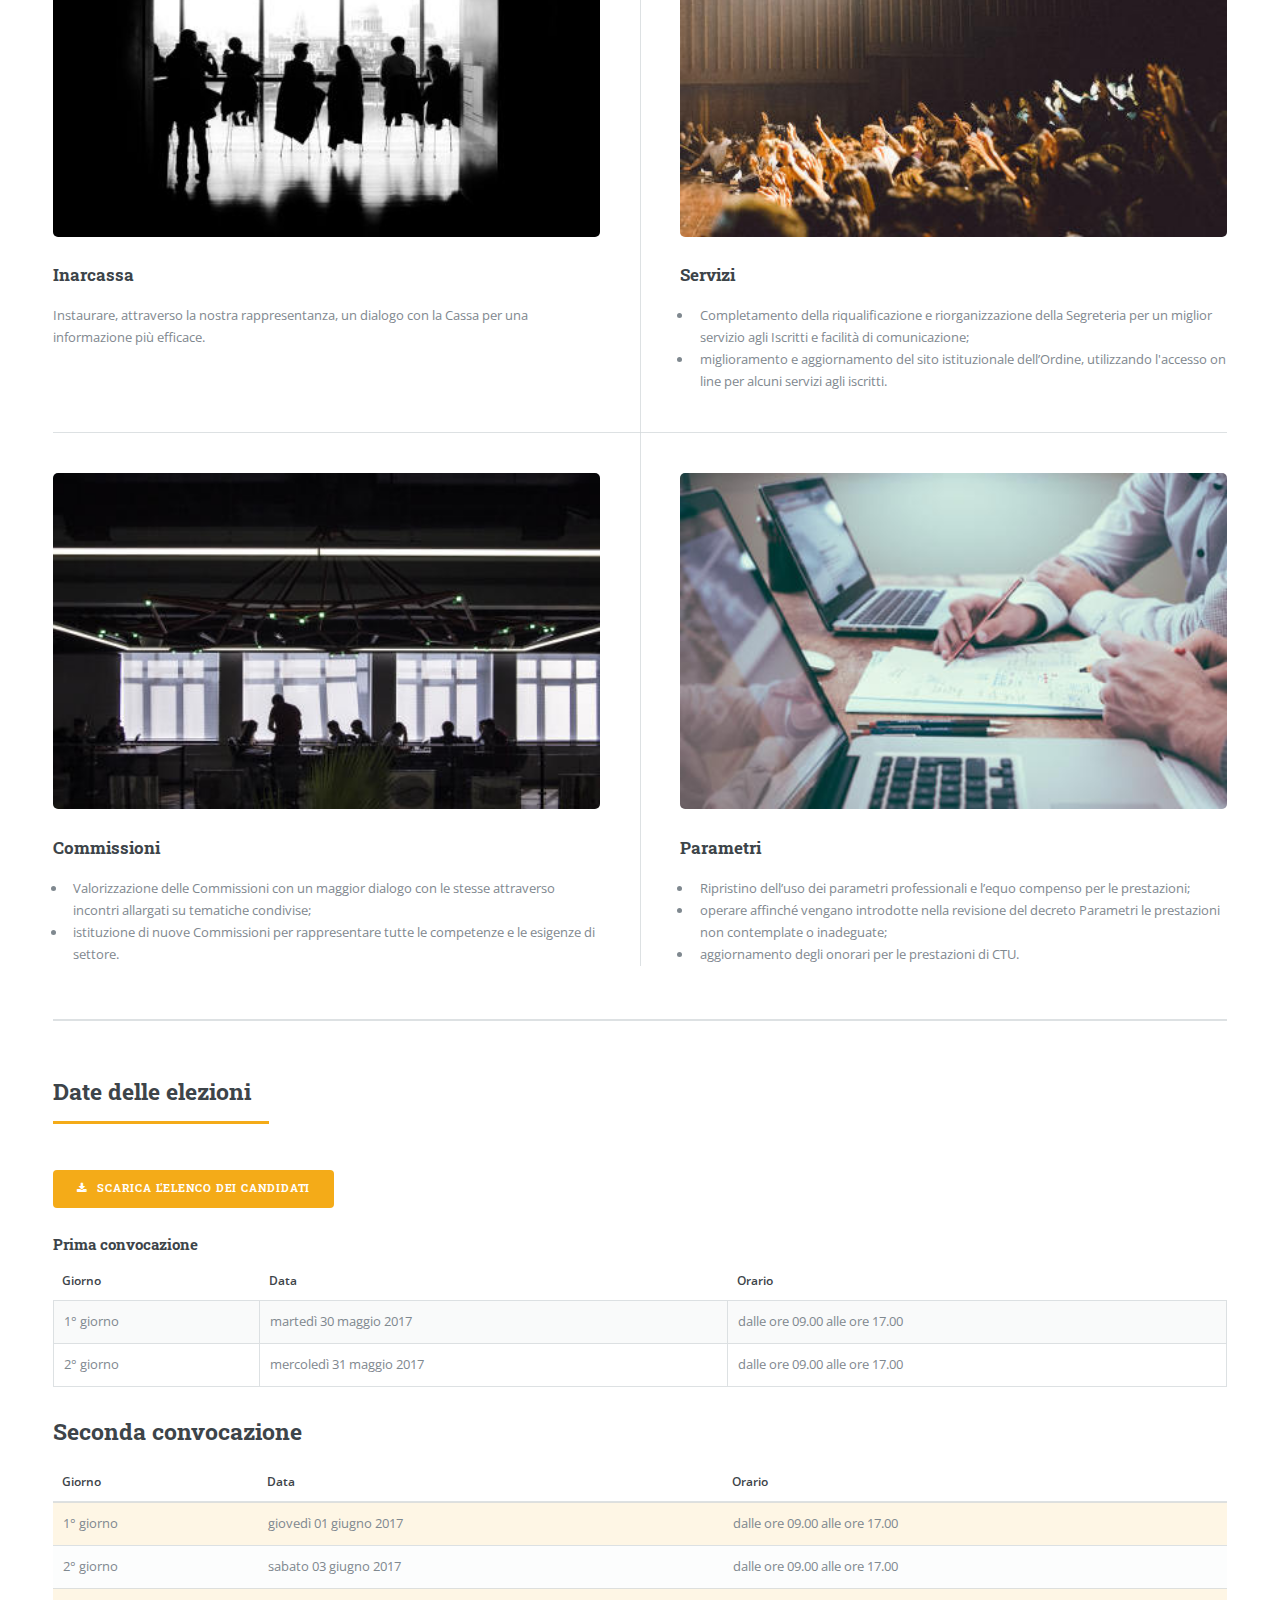
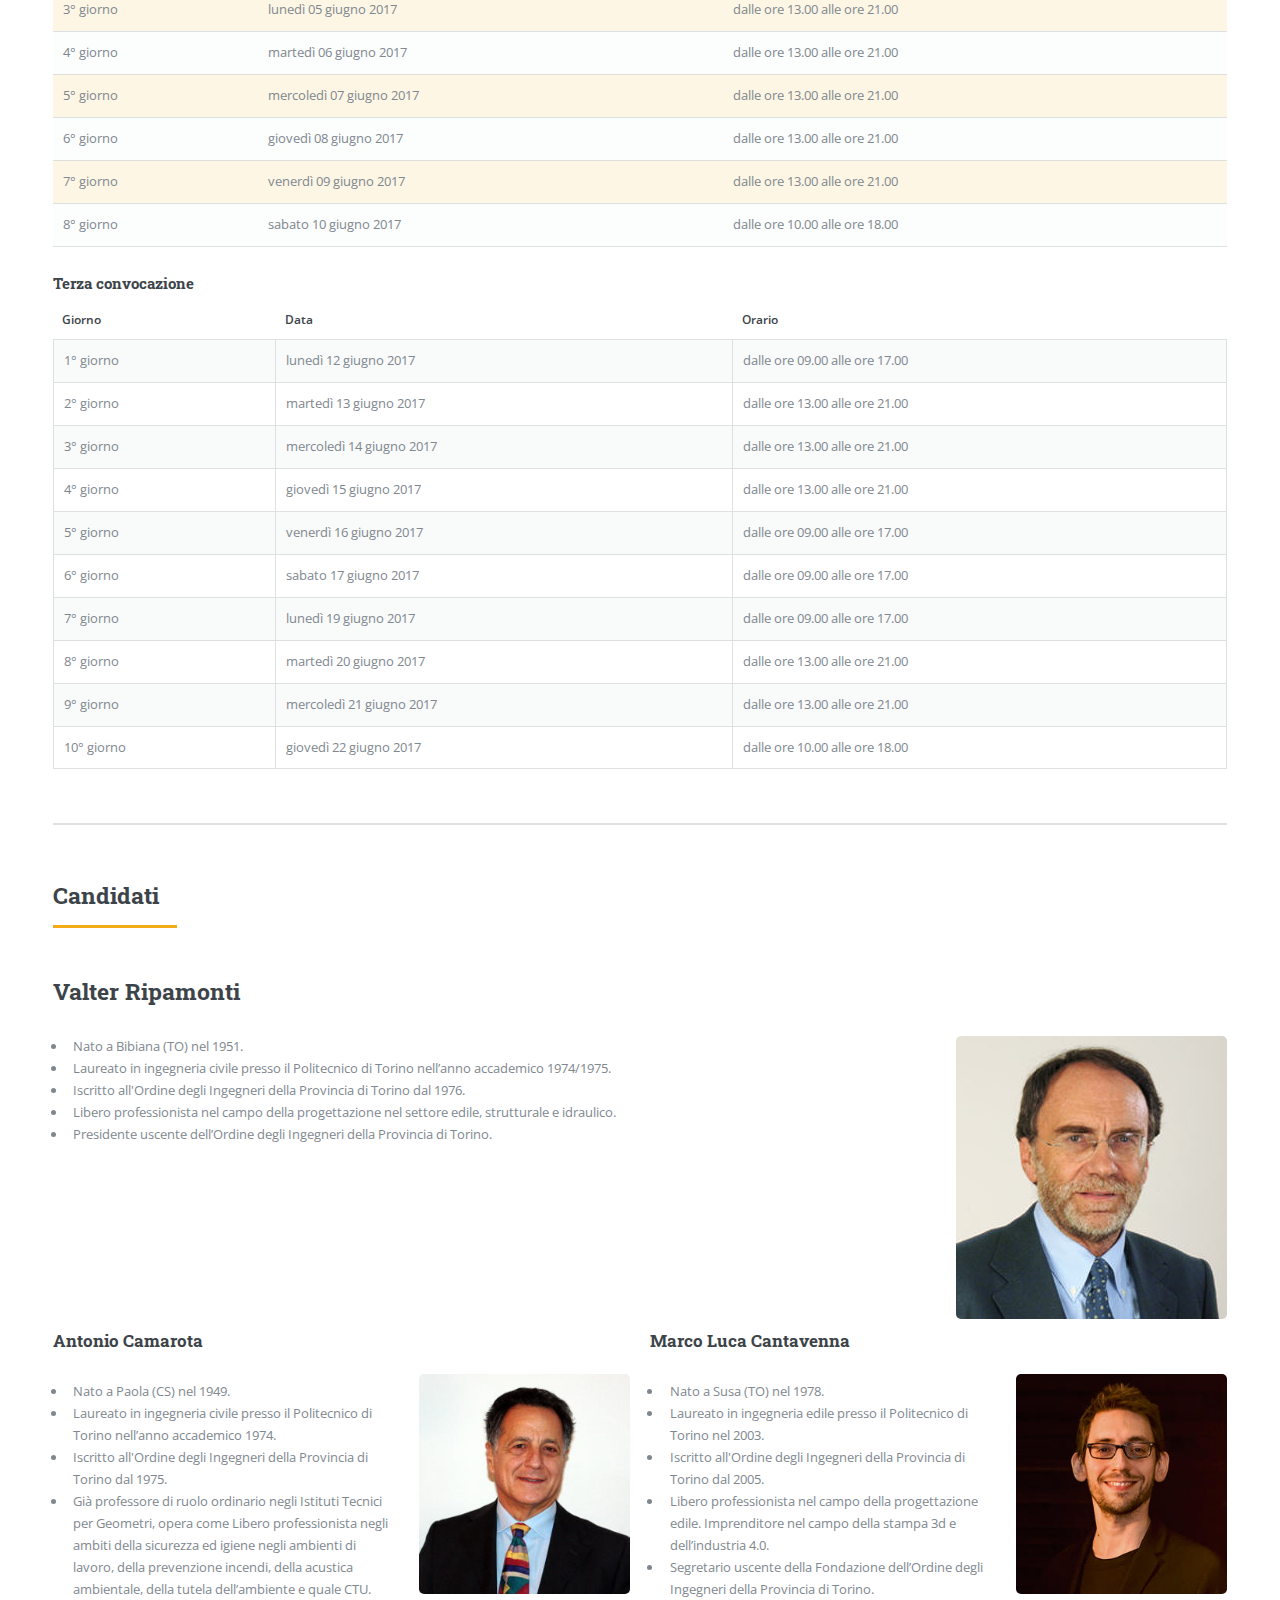
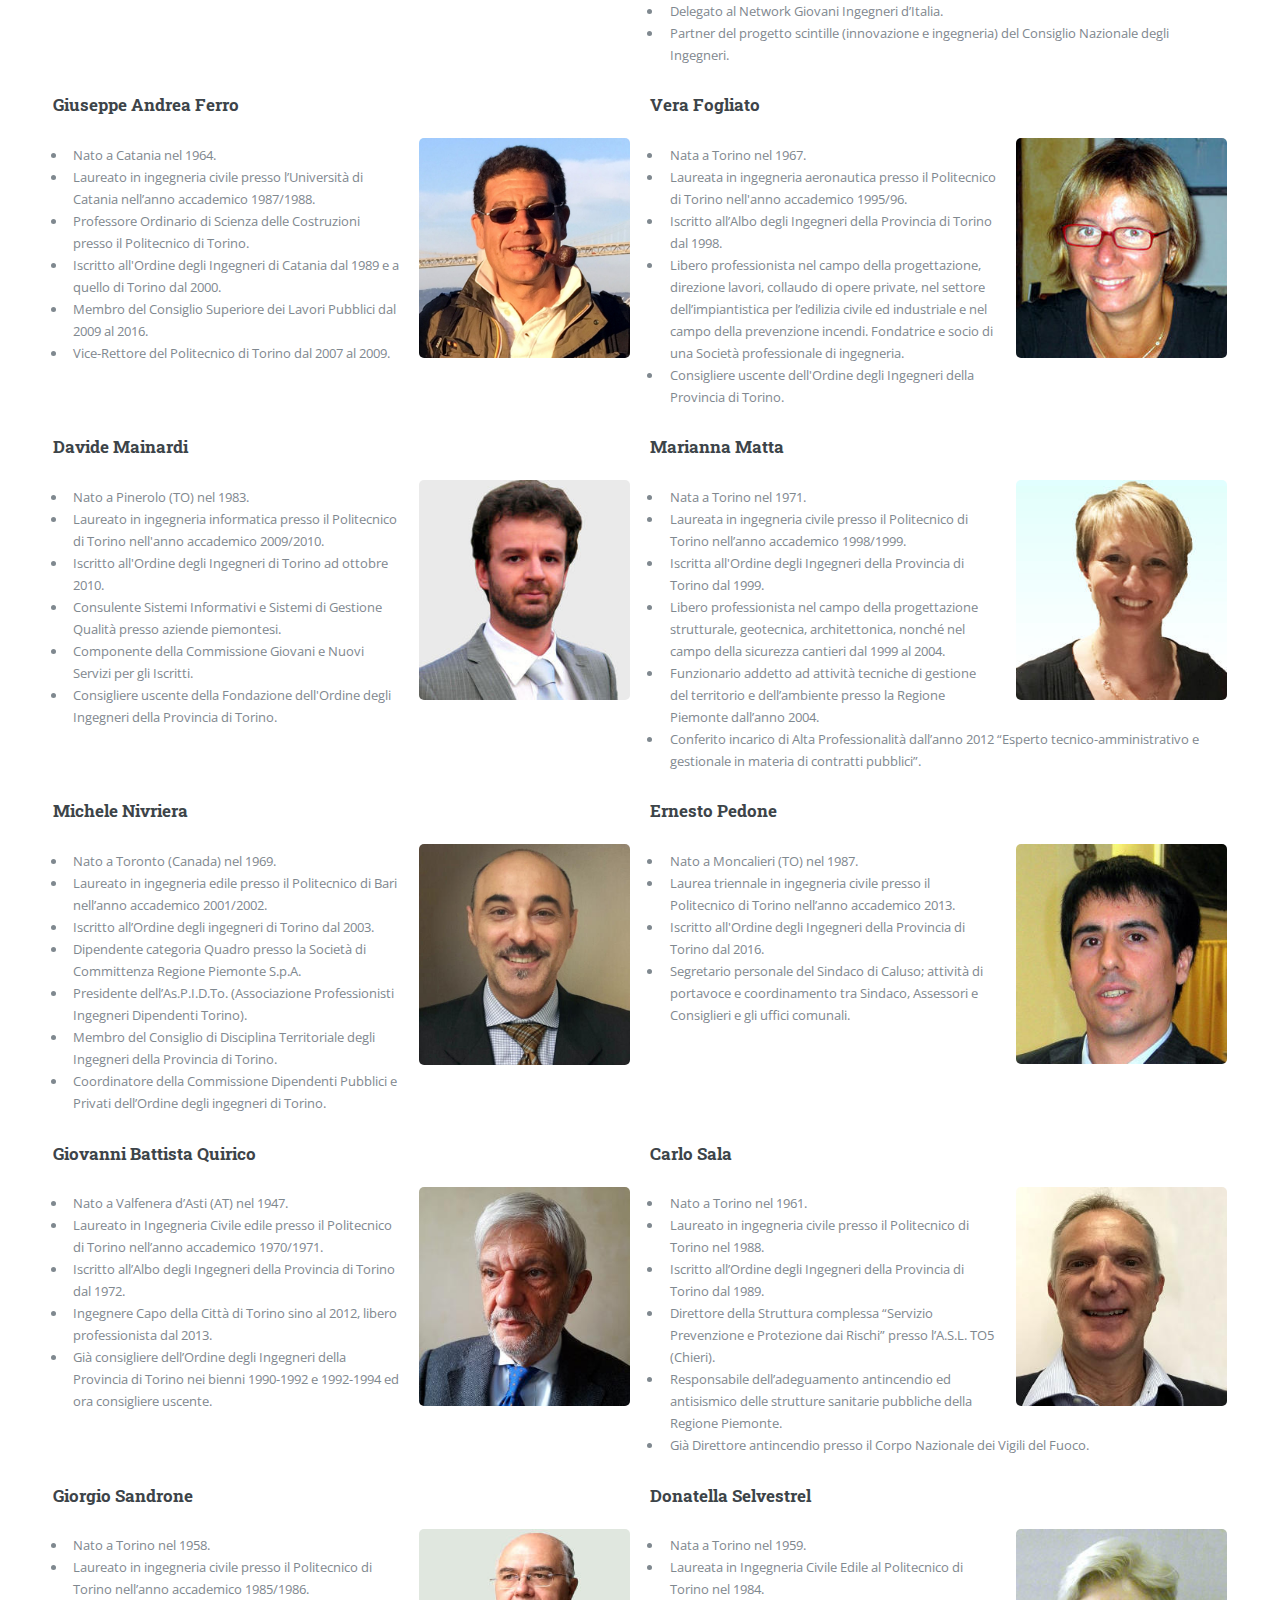
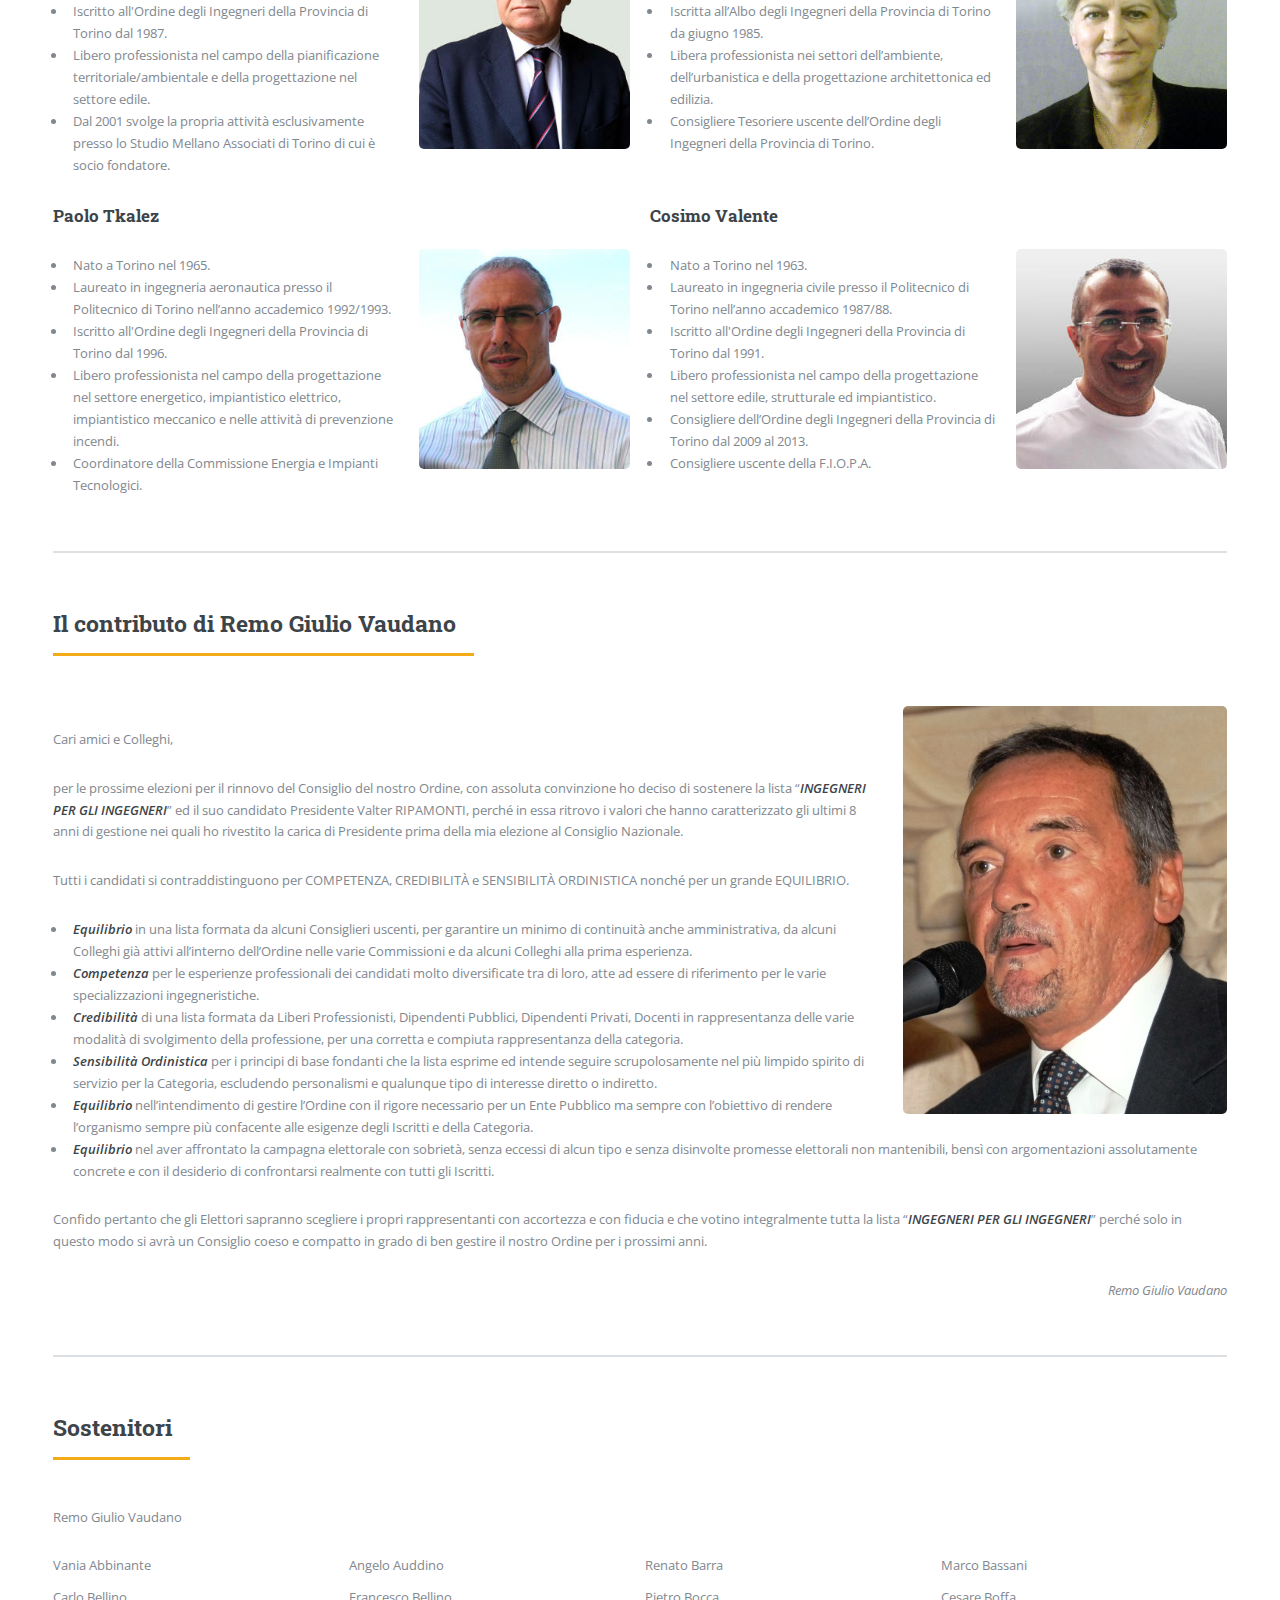
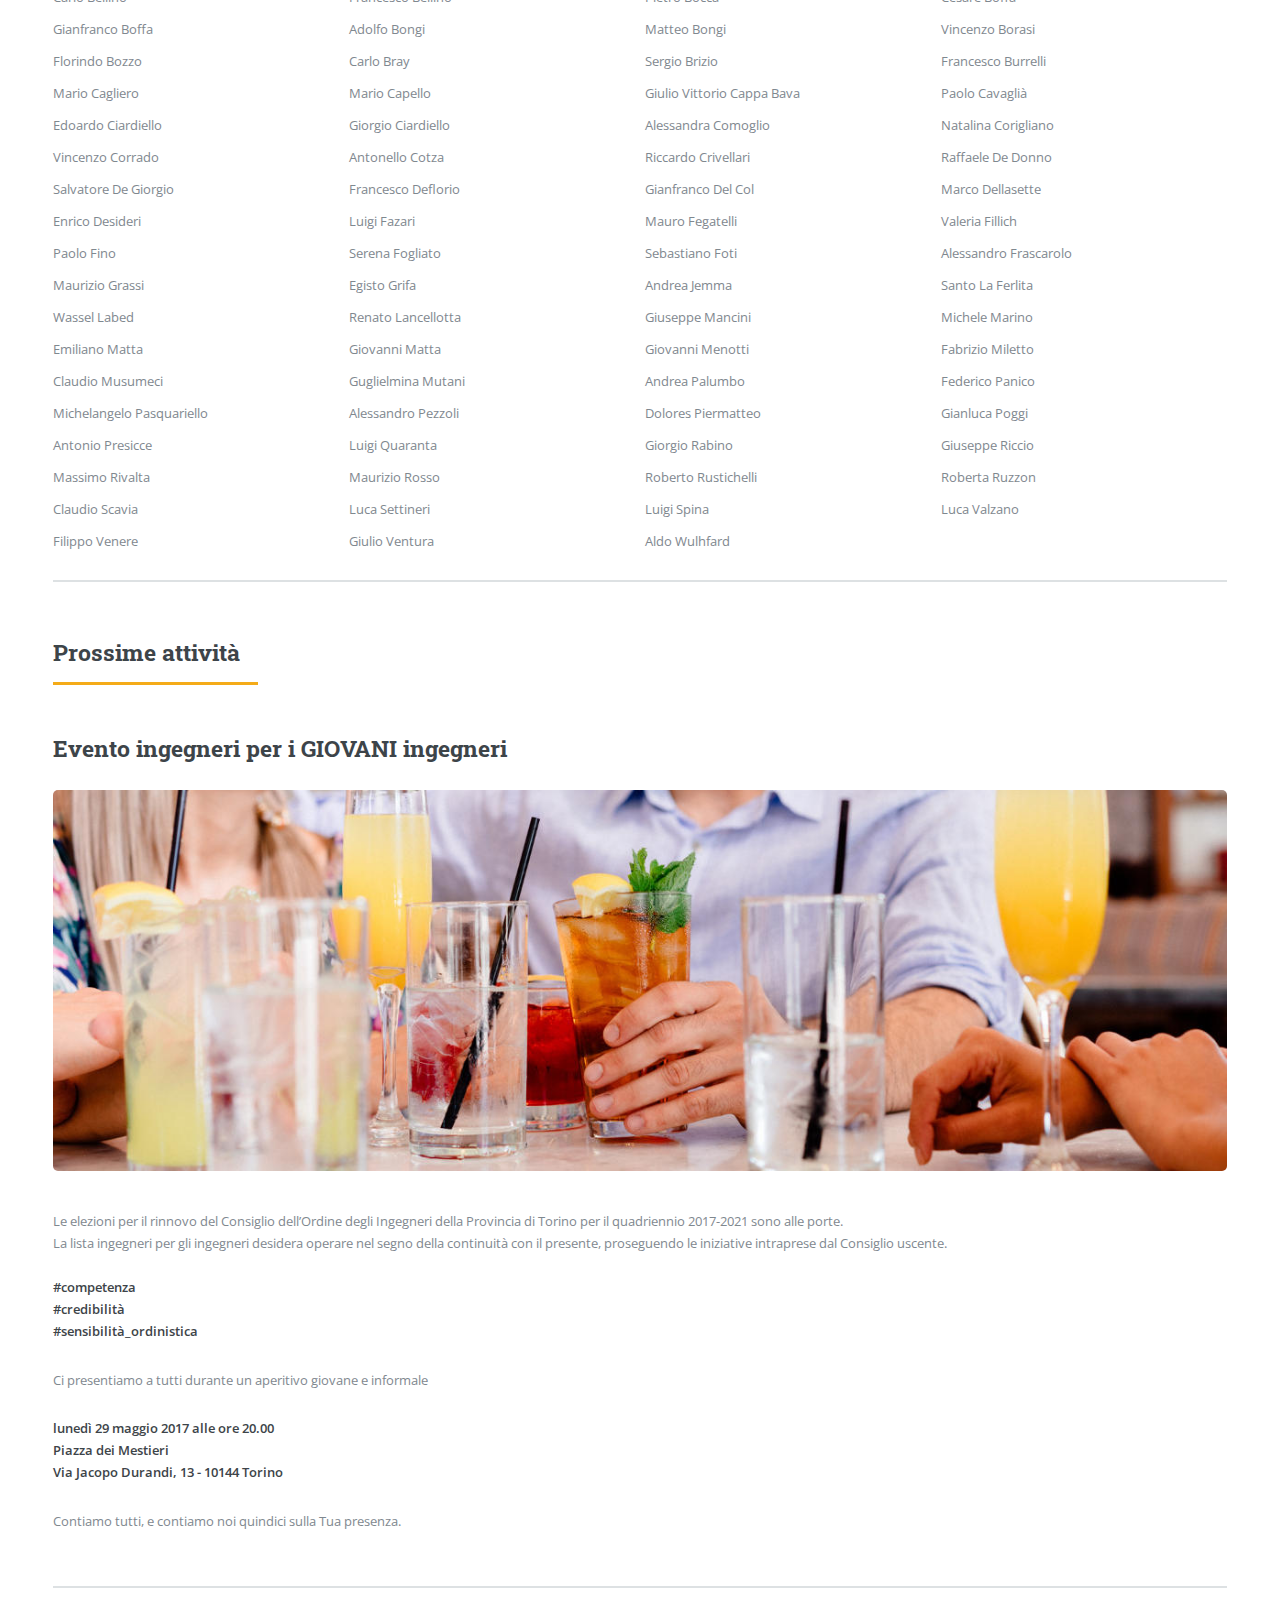
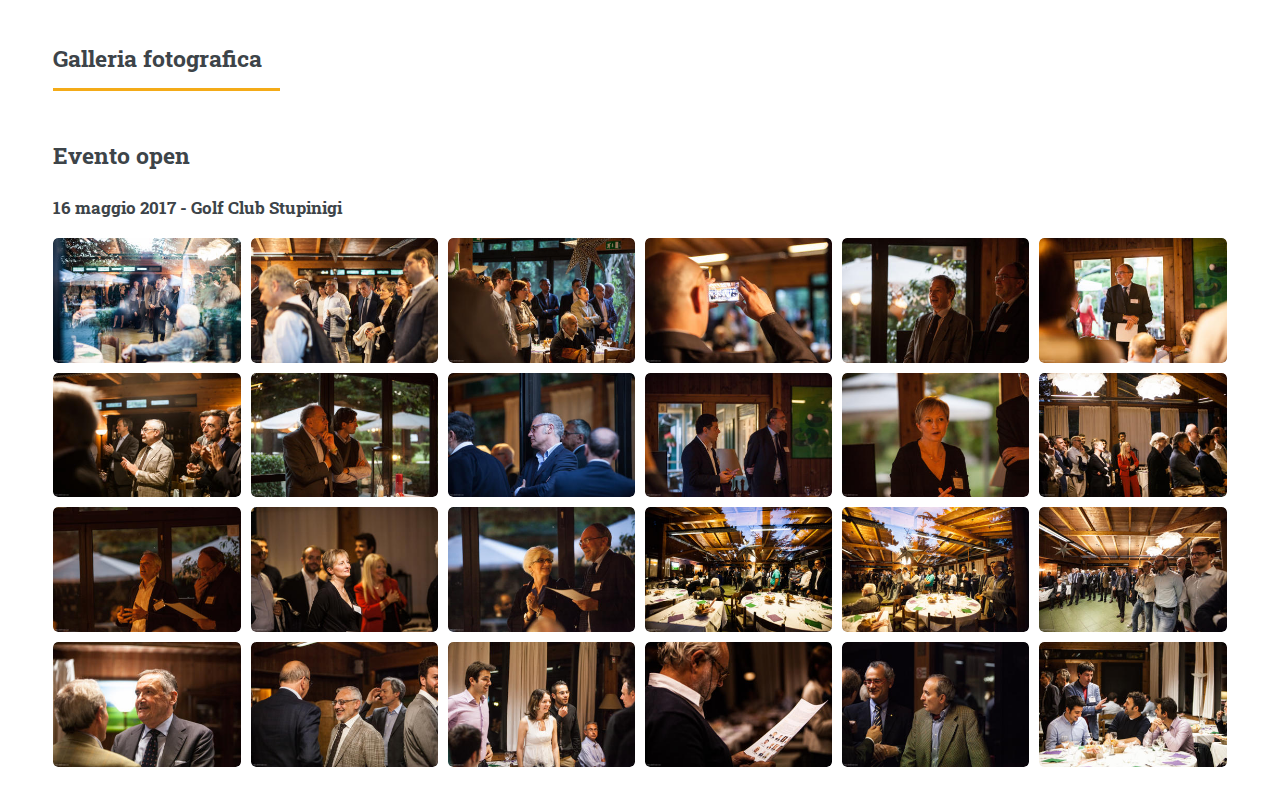
==== commit 8122686b: "Aggiunto il contributo di Vaudano" ====
--- a/index.html
+++ b/index.html
@@ -601,6 +601,31 @@
 												</p>
 											</div>
 										</div>
+								</section>
+
+							<!-- Section -->
+								<section id="contributoVaudano">
+									<header class="major">
+										<h2>Il contributo di Remo Giulio Vaudano</h2>
+									</header>
+									<p>
+										<span class="image right">
+											<img src="images/vaudano.jpg" alt="Remo Giulio Vaudano" />
+										</span>
+										<p>Cari amici e Colleghi,</p>
+										<p>per le prossime elezioni per il rinnovo del Consiglio del nostro Ordine, con assoluta convinzione ho deciso di sostenere la lista “<strong><em>INGEGNERI PER GLI INGEGNERI</em></strong>” ed il suo candidato Presidente Valter RIPAMONTI, perché in essa ritrovo i valori che hanno caratterizzato gli ultimi 8 anni di gestione nei quali ho rivestito la carica di Presidente prima della mia elezione al Consiglio Nazionale.<br /></p>
+										<p>Tutti i candidati si contraddistinguono per COMPETENZA, CREDIBILITÀ e SENSIBILITÀ ORDINISTICA nonché per un grande EQUILIBRIO.</p>
+										<ul>
+											<li><strong><em>Equilibrio</em></strong> in una lista formata da alcuni Consiglieri uscenti, per garantire un minimo di continuità anche amministrativa, da alcuni Colleghi già attivi all’interno dell’Ordine nelle varie Commissioni e da alcuni Colleghi alla prima esperienza.</li>
+											<li><strong><em>Competenza</em></strong> per le esperienze professionali dei candidati molto diversificate tra di loro, atte ad essere di riferimento per le varie specializzazioni ingegneristiche.</li>
+											<li><strong><em>Credibilità</em></strong> di una lista formata da Liberi Professionisti, Dipendenti Pubblici, Dipendenti Privati, Docenti in rappresentanza delle varie modalità di svolgimento della professione, per una corretta e compiuta rappresentanza della categoria.</li>
+											<li><strong><em>Sensibilità Ordinistica</em></strong> per i principi di base fondanti che la lista esprime ed intende seguire scrupolosamente nel più limpido spirito di servizio per la Categoria, escludendo personalismi e qualunque tipo di interesse diretto o indiretto.</li>
+											<li><strong><em>Equilibrio</em></strong> nell’intendimento di gestire l’Ordine con il rigore necessario per un Ente Pubblico ma sempre con l’obiettivo di rendere l’organismo sempre più confacente alle esigenze degli Iscritti e della Categoria.</li>
+											<li><strong><em>Equilibrio</em></strong> nel aver affrontato la campagna elettorale con sobrietà, senza eccessi di alcun tipo e senza disinvolte promesse elettorali non mantenibili, bensì con argomentazioni assolutamente concrete e con il desiderio di confrontarsi realmente con tutti gli Iscritti.</li>
+										</ul>
+										<p>Confido pertanto che gli Elettori sapranno scegliere i propri rappresentanti con accortezza e con fiducia e che votino integralmente tutta la lista “<strong><em>INGEGNERI PER GLI INGEGNERI</em></strong>” perché solo in questo modo si avrà un Consiglio coeso e compatto in grado di ben gestire il nostro Ordine per i prossimi anni.</p>
+										<p style="text-align: right"><em>Remo Giulio Vaudano</em></p>
+									</p>
 								</section>
 
 							<!-- Section -->
@@ -793,6 +818,7 @@
 											</ul>
 										</li>
 										<li><a href="#dateElezioni">Elenco candidati stampabile</a></li>
+										<li><a href="#contributoVaudano">Il contributo di Vaudano</a></li>
 										<li><a href="#sostenitori">Elenco sostenitori</a></li>
 										<li><a href="#valoriFondanti">Valori fondanti</a></li>
 										<li><a href="#programmaElettorale">Programma</a></li>
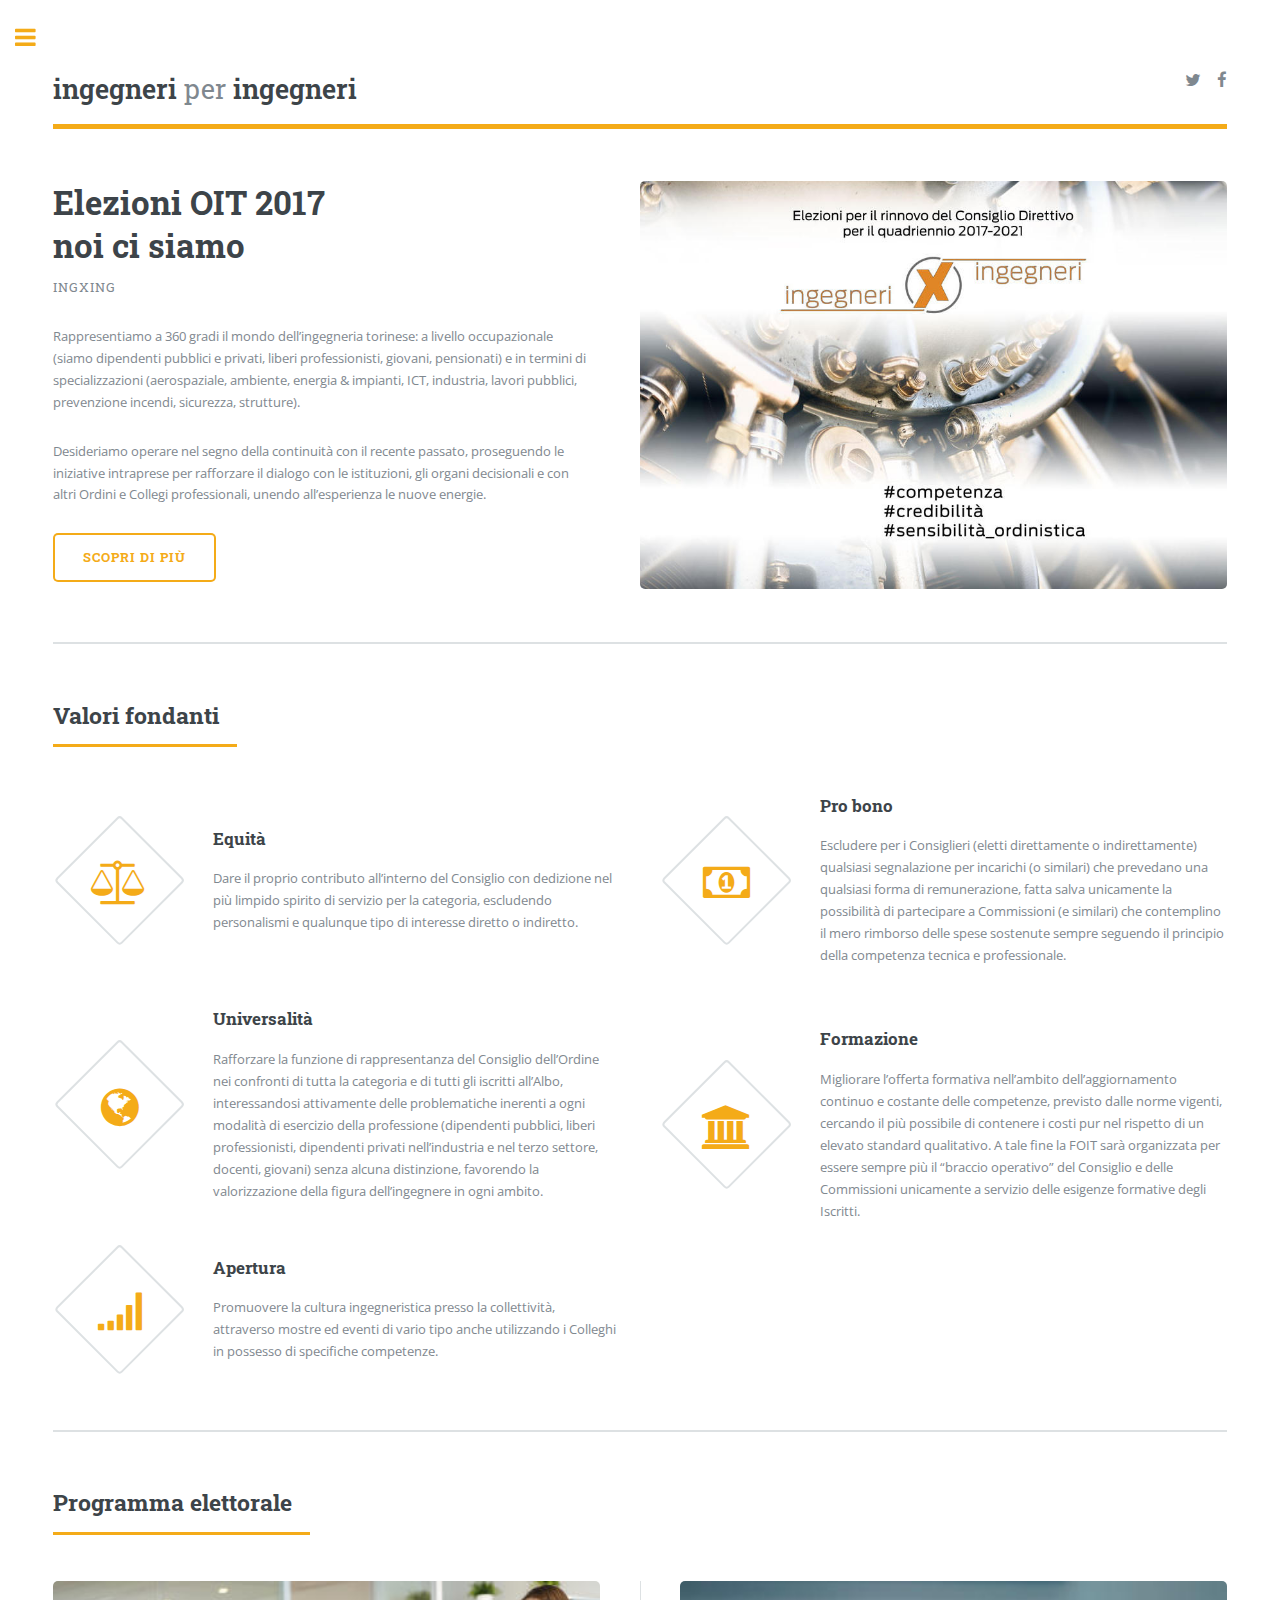
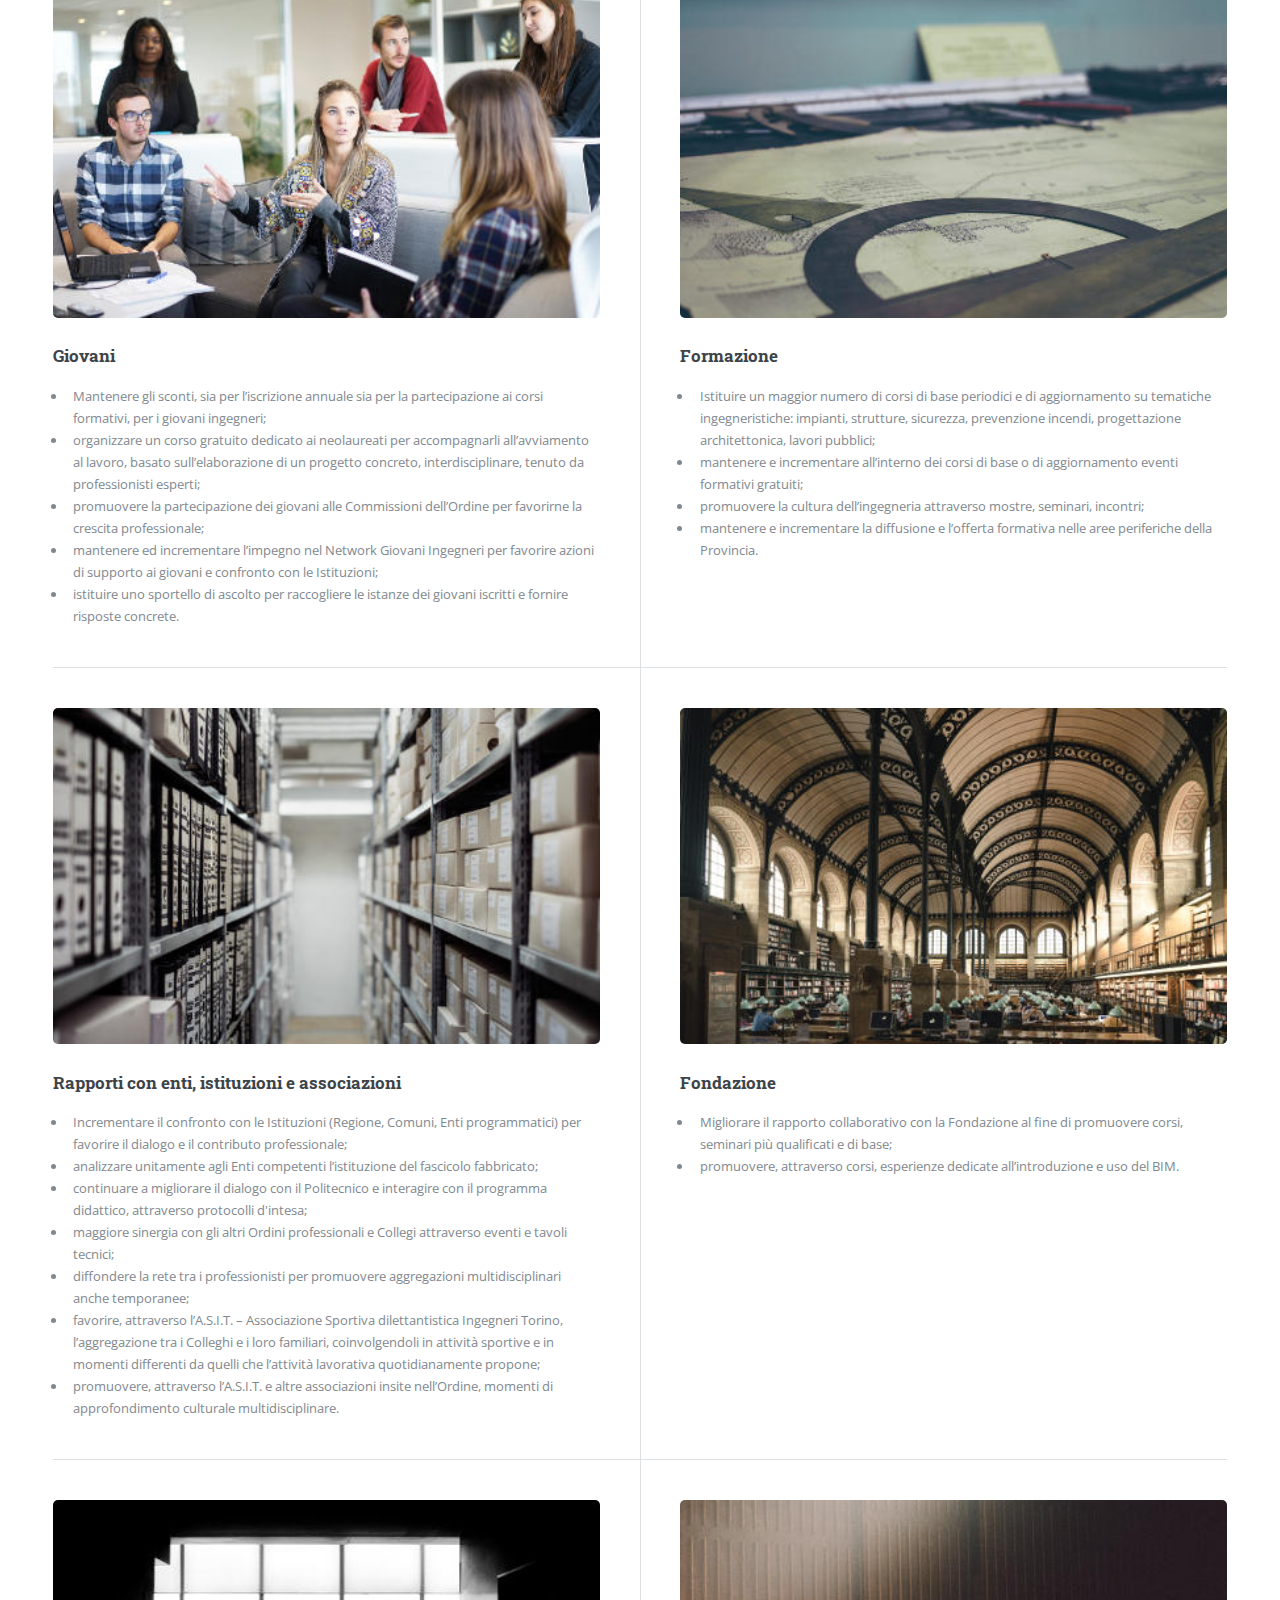
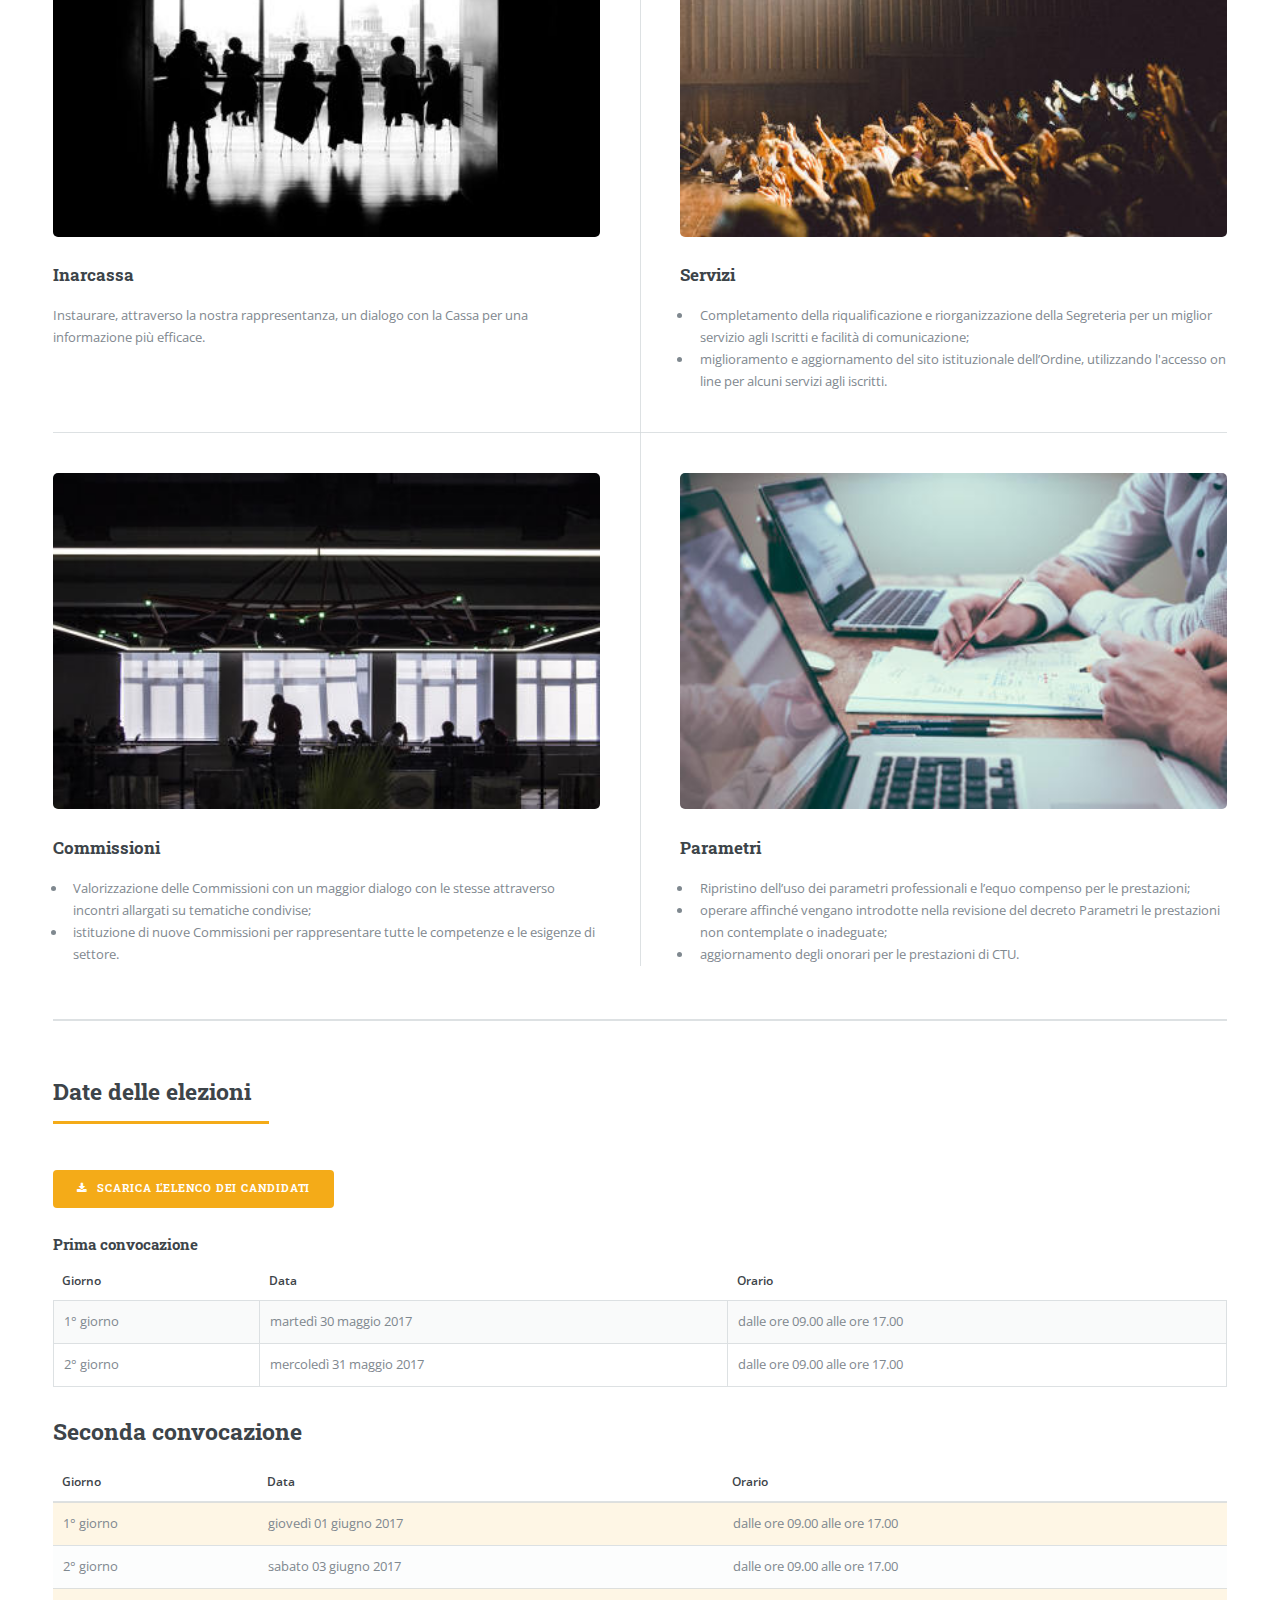
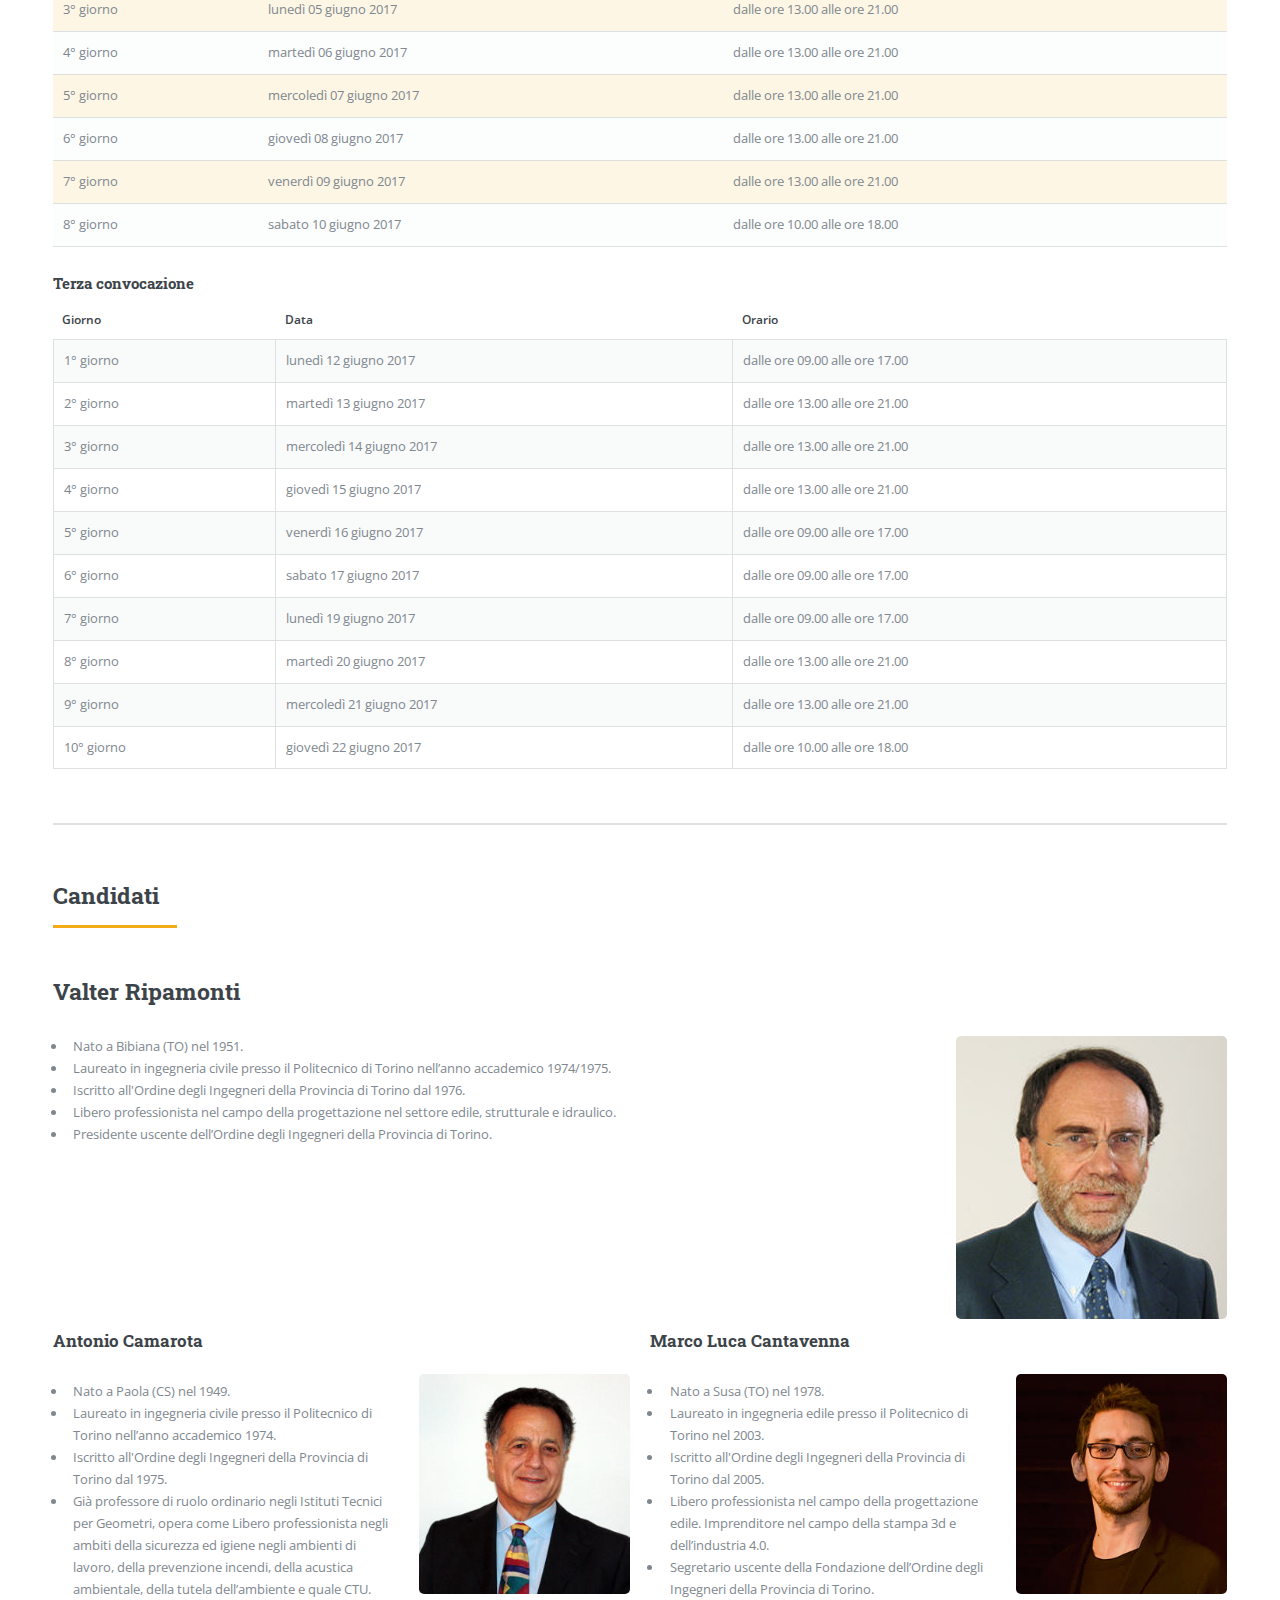
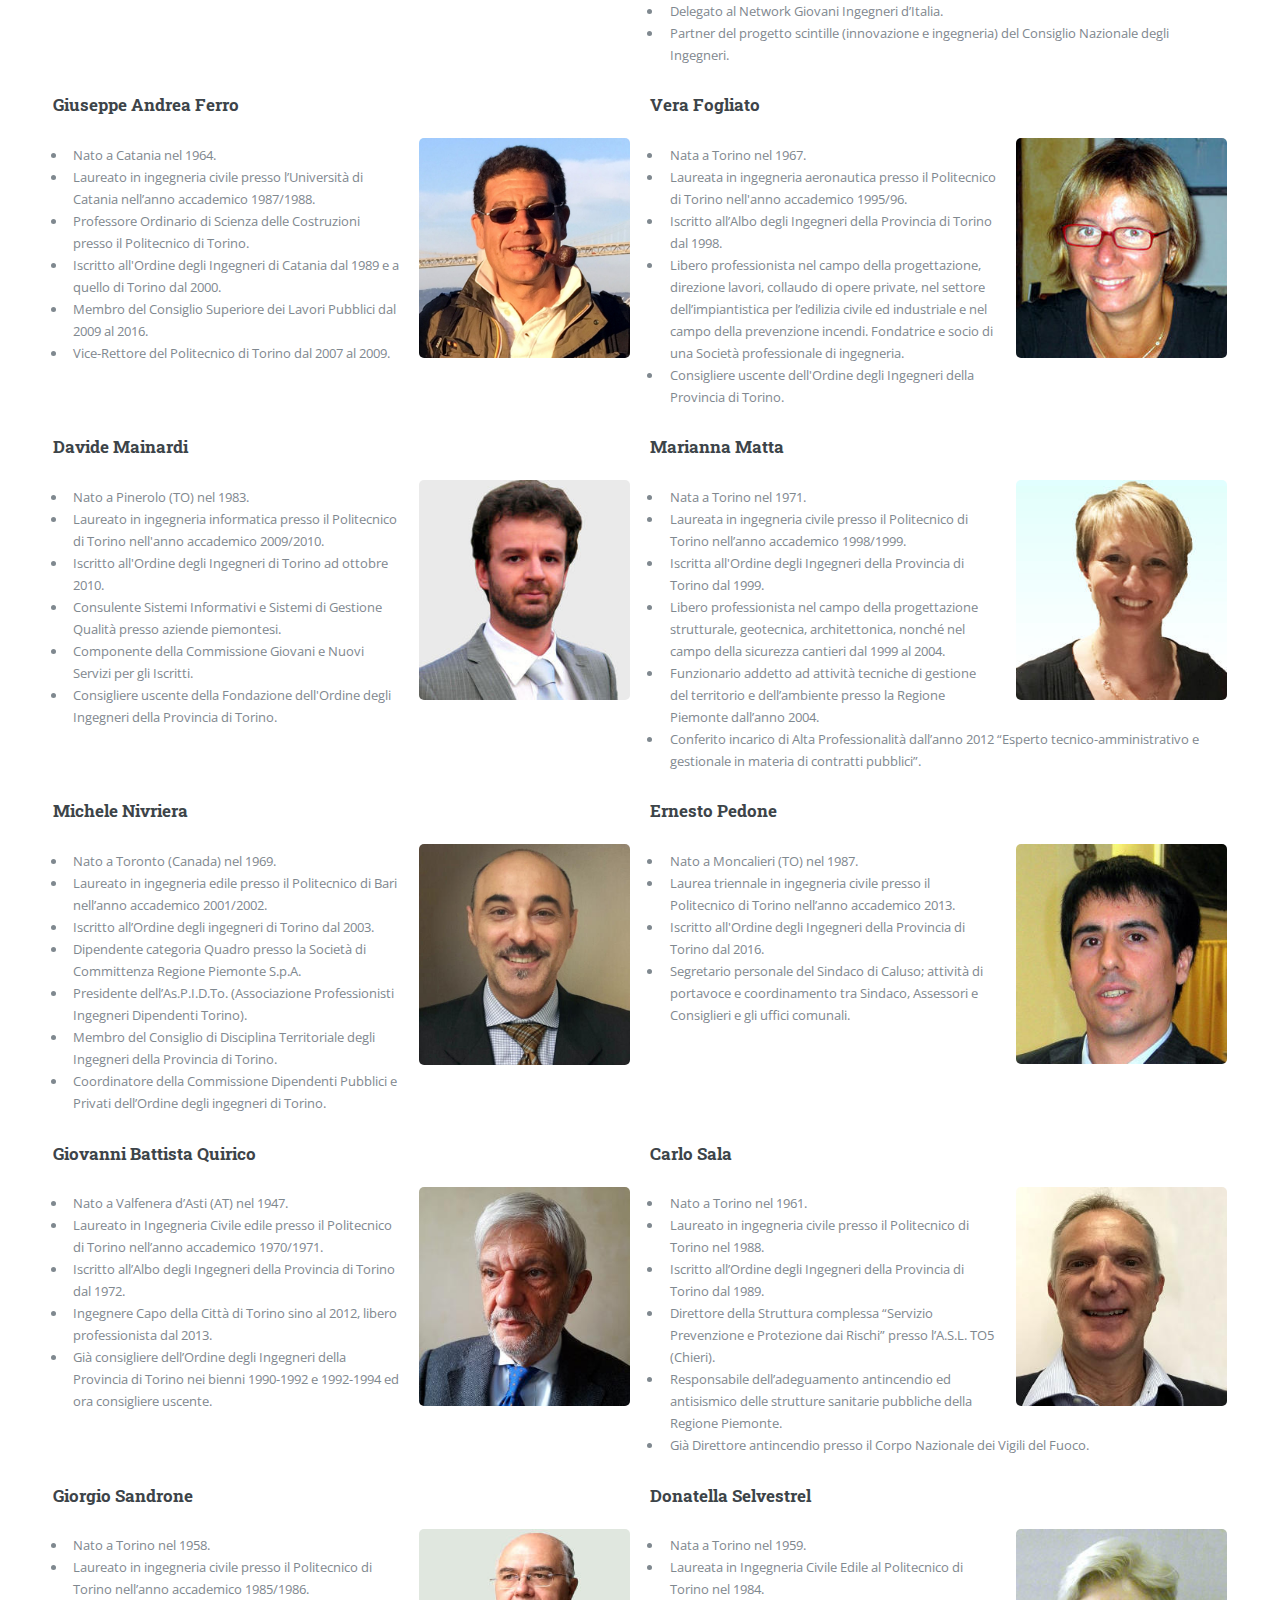
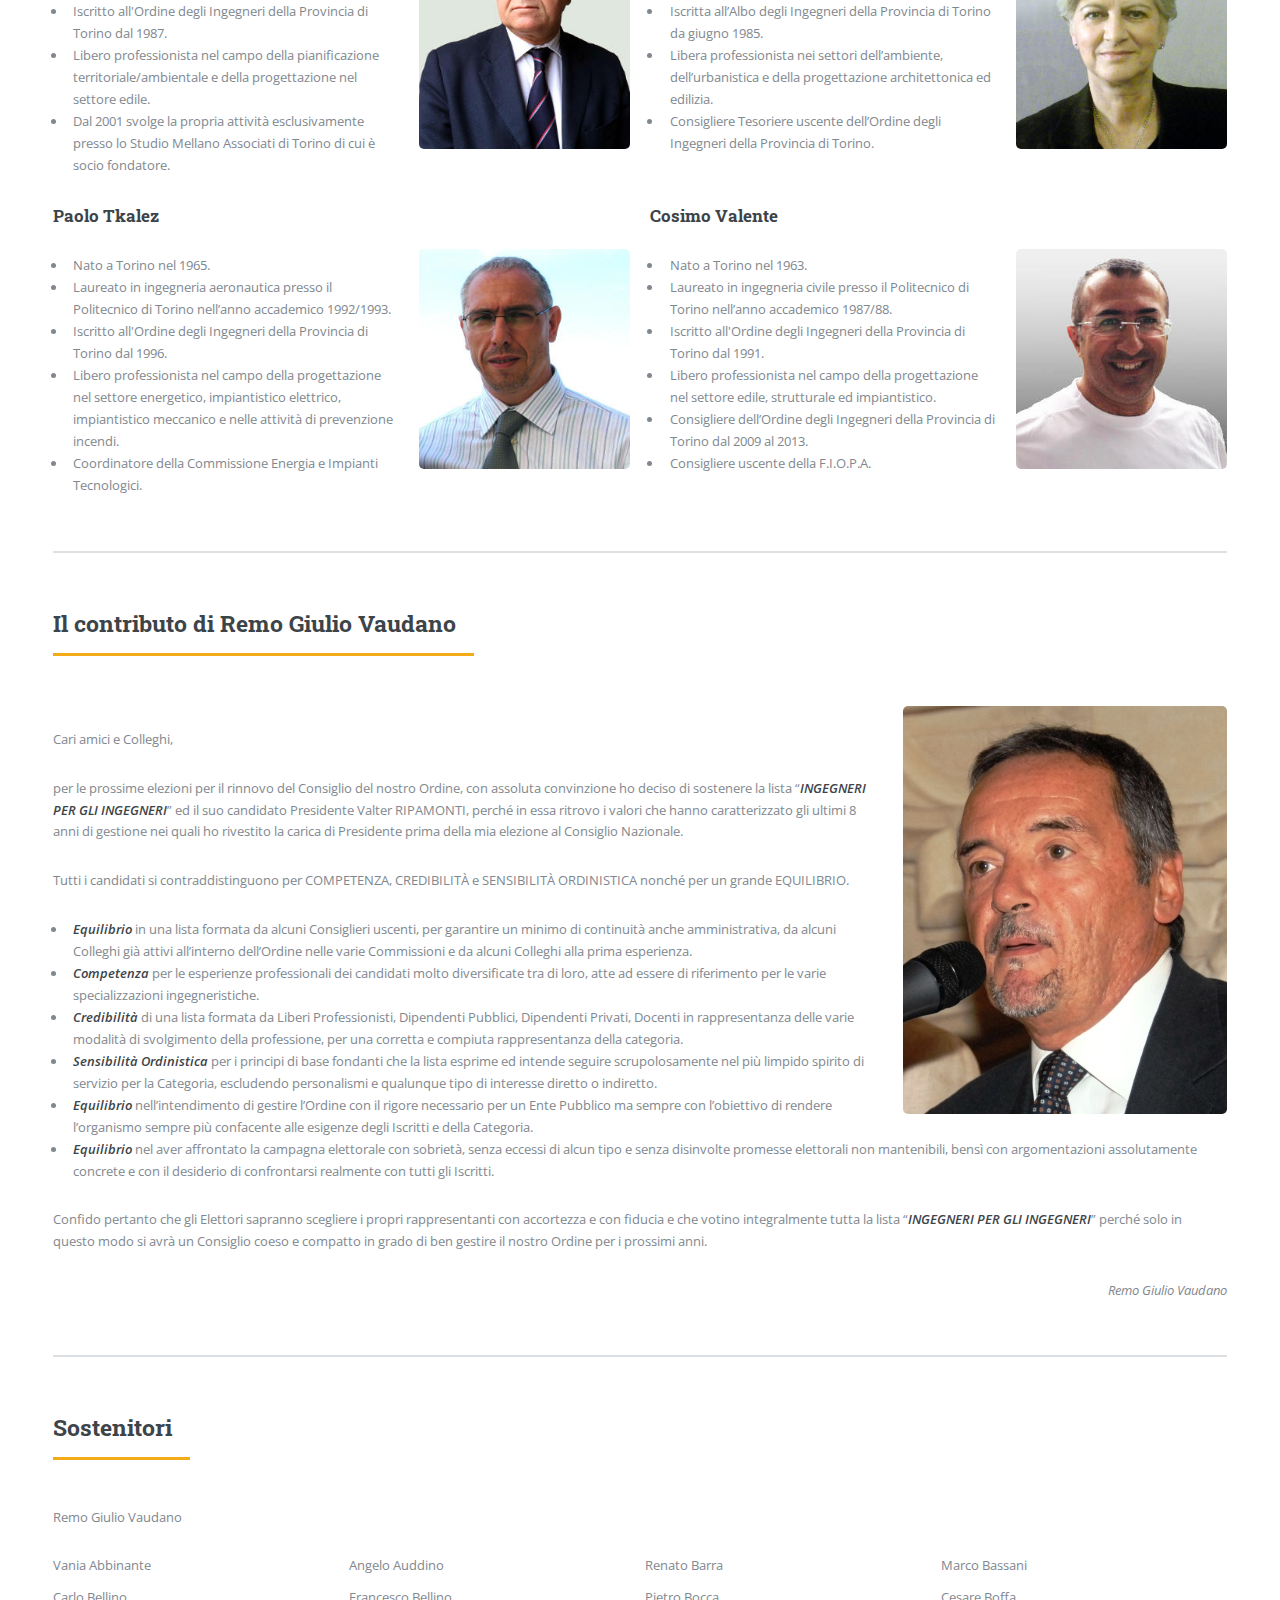
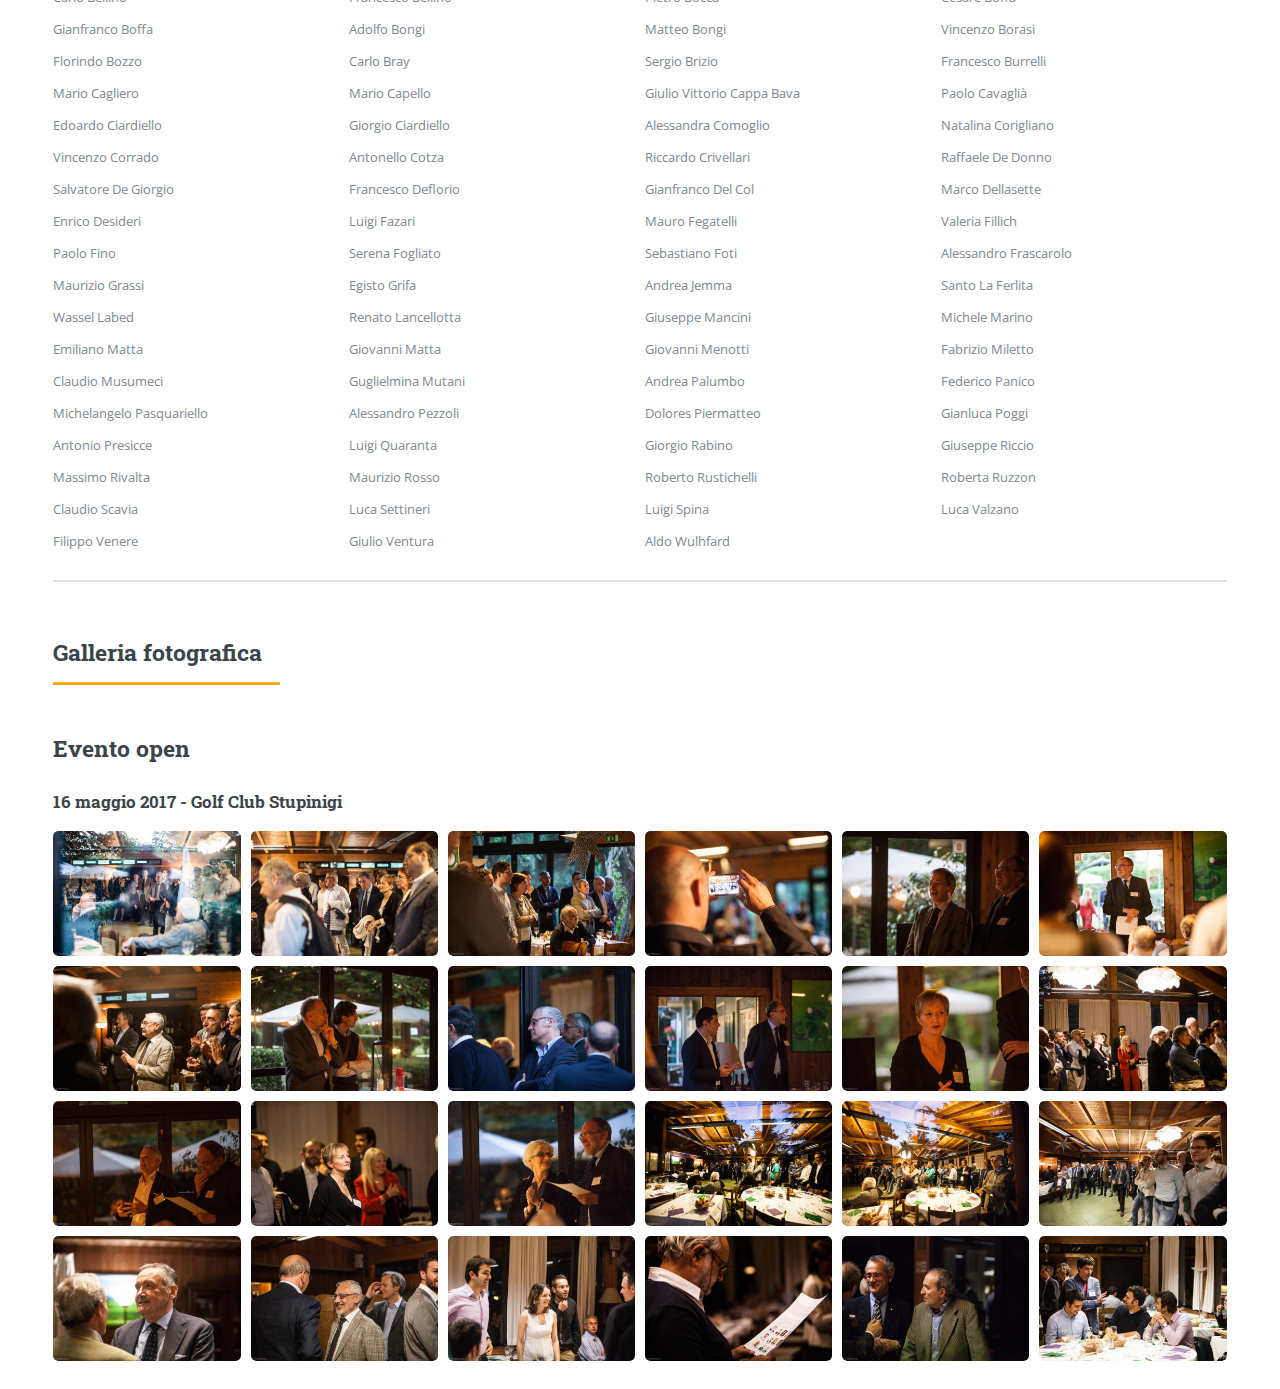
==== commit c3c0e826: "Rimosso l'evento per i giovani" ====
--- a/index.html
+++ b/index.html
@@ -715,36 +715,6 @@
 									</div>
 								</section>
 
-								<section id="prossimeAttivita">
-									<header class="major">
-										<h2>Prossime attività</h2>
-									</header>
-
-									<h2 id="eventoIngXYoungIng">Evento ingegneri per i GIOVANI ingegneri</h2>
-									<span class="image main"><img src="images/pic11.jpg" alt="bicchere e cocktail con amici" /></span>
-									<p>
-										Le elezioni per il rinnovo del Consiglio dell’Ordine degli Ingegneri della Provincia di Torino per il quadriennio 2017-2021 sono alle porte.<br />
-										La lista ingegneri per gli ingegneri desidera operare nel segno della continuità con il presente, proseguendo le iniziative intraprese dal Consiglio uscente.<br />
-										<br />
-										<strong>#competenza</strong><br />
-										<strong>#credibilità</strong><br />
-										<strong>#sensibilità_ordinistica</strong>
-									</p>
-									<p>
-										Ci presentiamo a tutti durante un aperitivo giovane e informale
-									</p>
-									<p>
-										<strong>
-											lunedì 29 maggio 2017 alle ore 20.00<br />
-											Piazza dei Mestieri<br />
-											Via Jacopo Durandi, 13 - 10144 Torino<br />
-										</strong>
-									</p>
-									<p>
-										Contiamo tutti, e contiamo noi quindici sulla Tua presenza.
-									</p>
-								</section>
-
 							<section id="photoGallery">
 								<header class="major">
 									<h2>Galleria fotografica</h2>
@@ -828,27 +798,6 @@
 							<!-- Section -->
 								<section>
 									<header class="major">
-										<h2>Prossime attività</h2>
-									</header>
-									<div class="mini-posts">
-										<article>
-											<header>
-												<p>Evento ingx_young_ing</p>
-												<p>29 maggio 2017 - ore 20.00</p>
-											</header>
-											<a href="#eventoIngXYoungIng" class="image"><img src="images/pic07.jpg" alt="miniatura bicchiere cocktail con amici" /></a>
-											<p><strong>ingxing</strong> si presenta a tutti, ed in particolar modo ai giovani colleghi.</p>
-											<p><strong>Piazza dei Mestieri</strong><br />Via Jacopo Durandi, 13 - 10144 Torino</p>
-											<ul class="actions">
-												<li><a href="#eventoIngXYoungIng" class="button">Dettagli</a></li>
-											</ul>
-										</article>
-									</div>
-								</section>
-
-							<!-- Section -->
-								<section>
-									<header class="major">
 										<h2>Galleria fotografica</h2>
 									</header>
 									<div class="mini-posts">
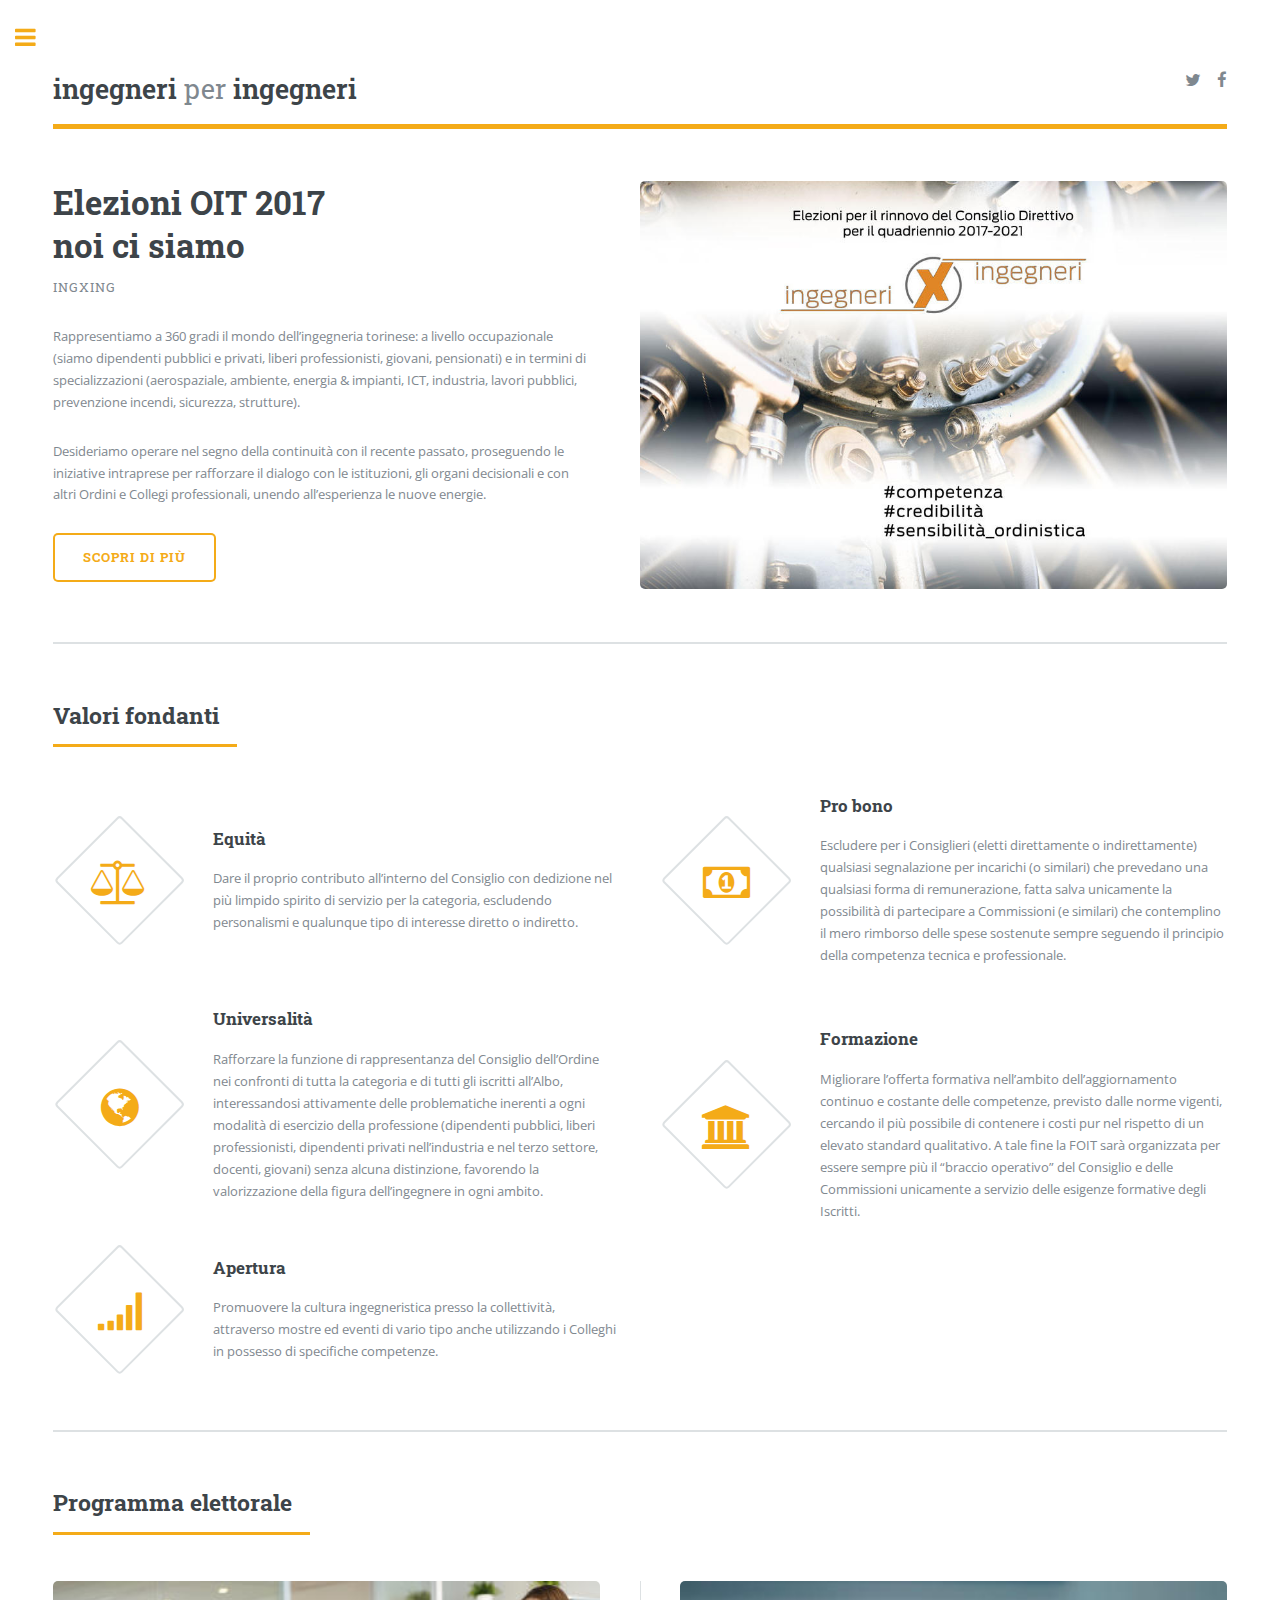
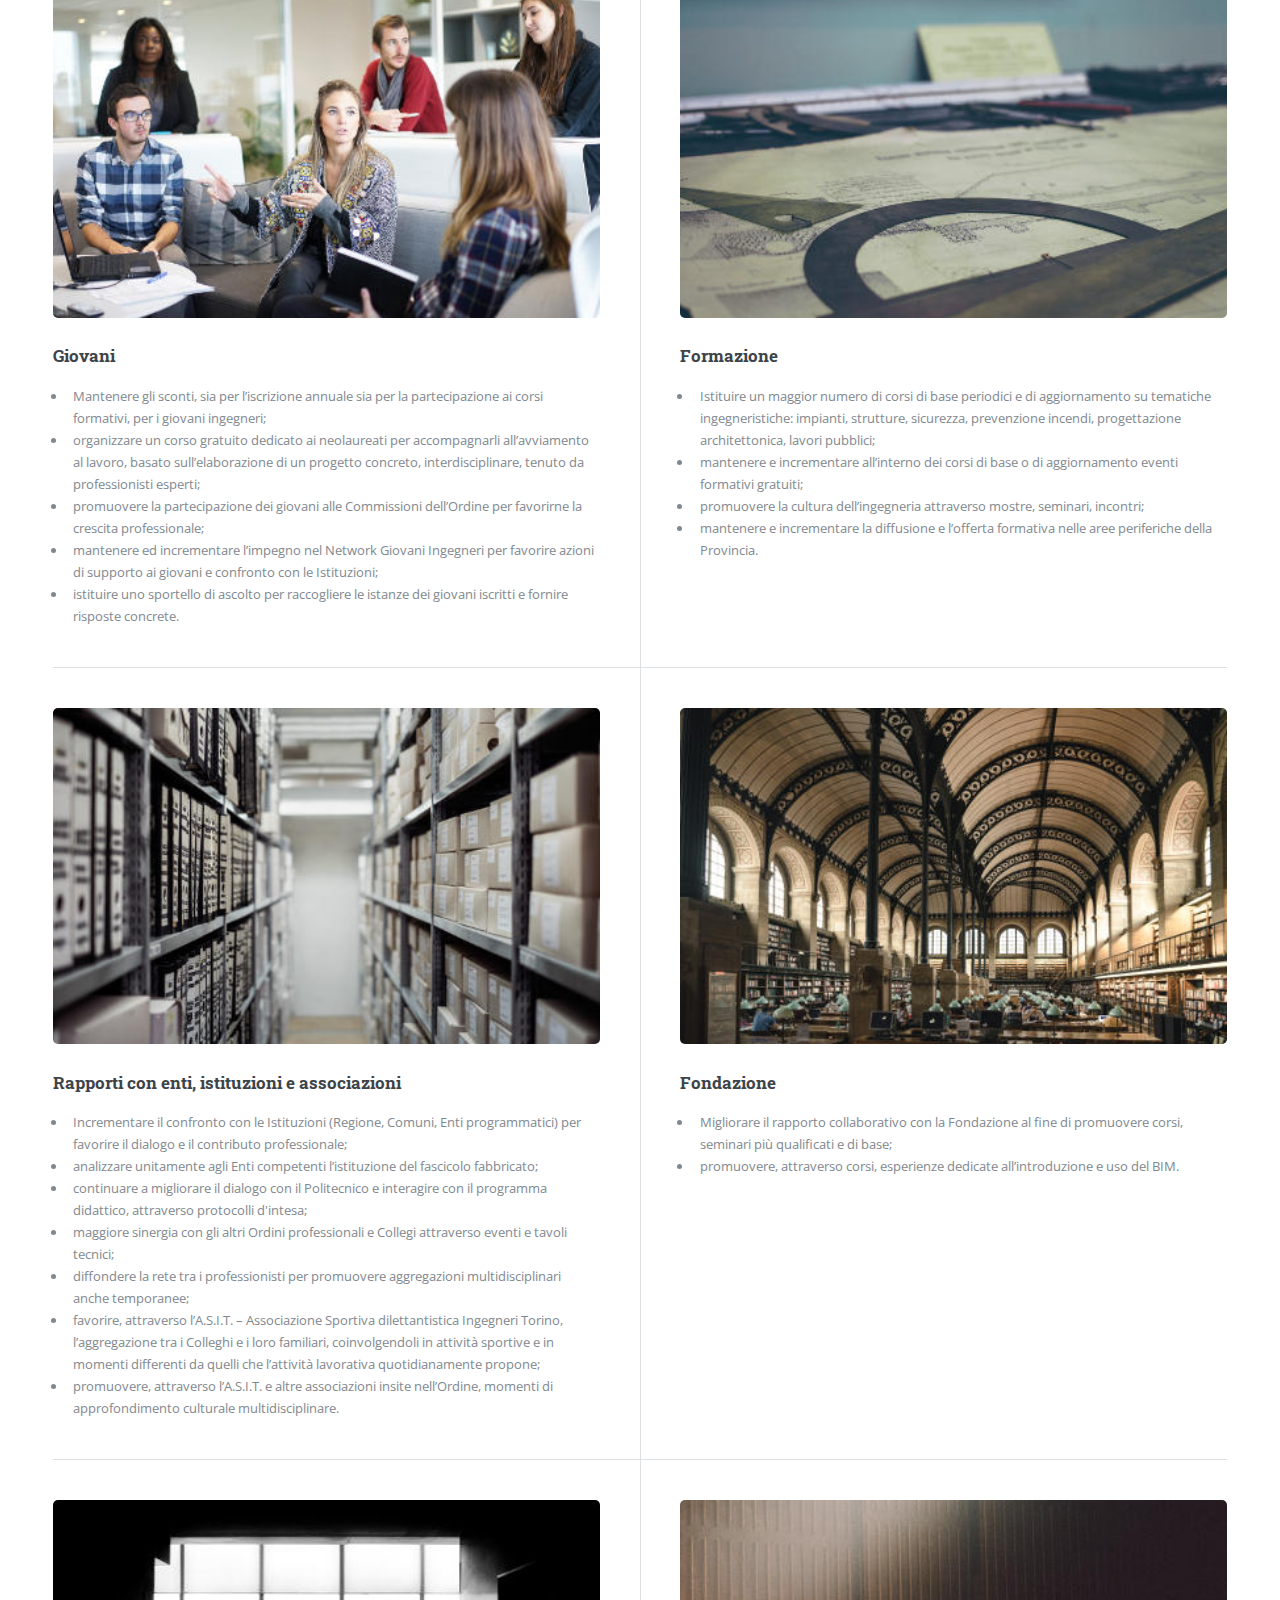
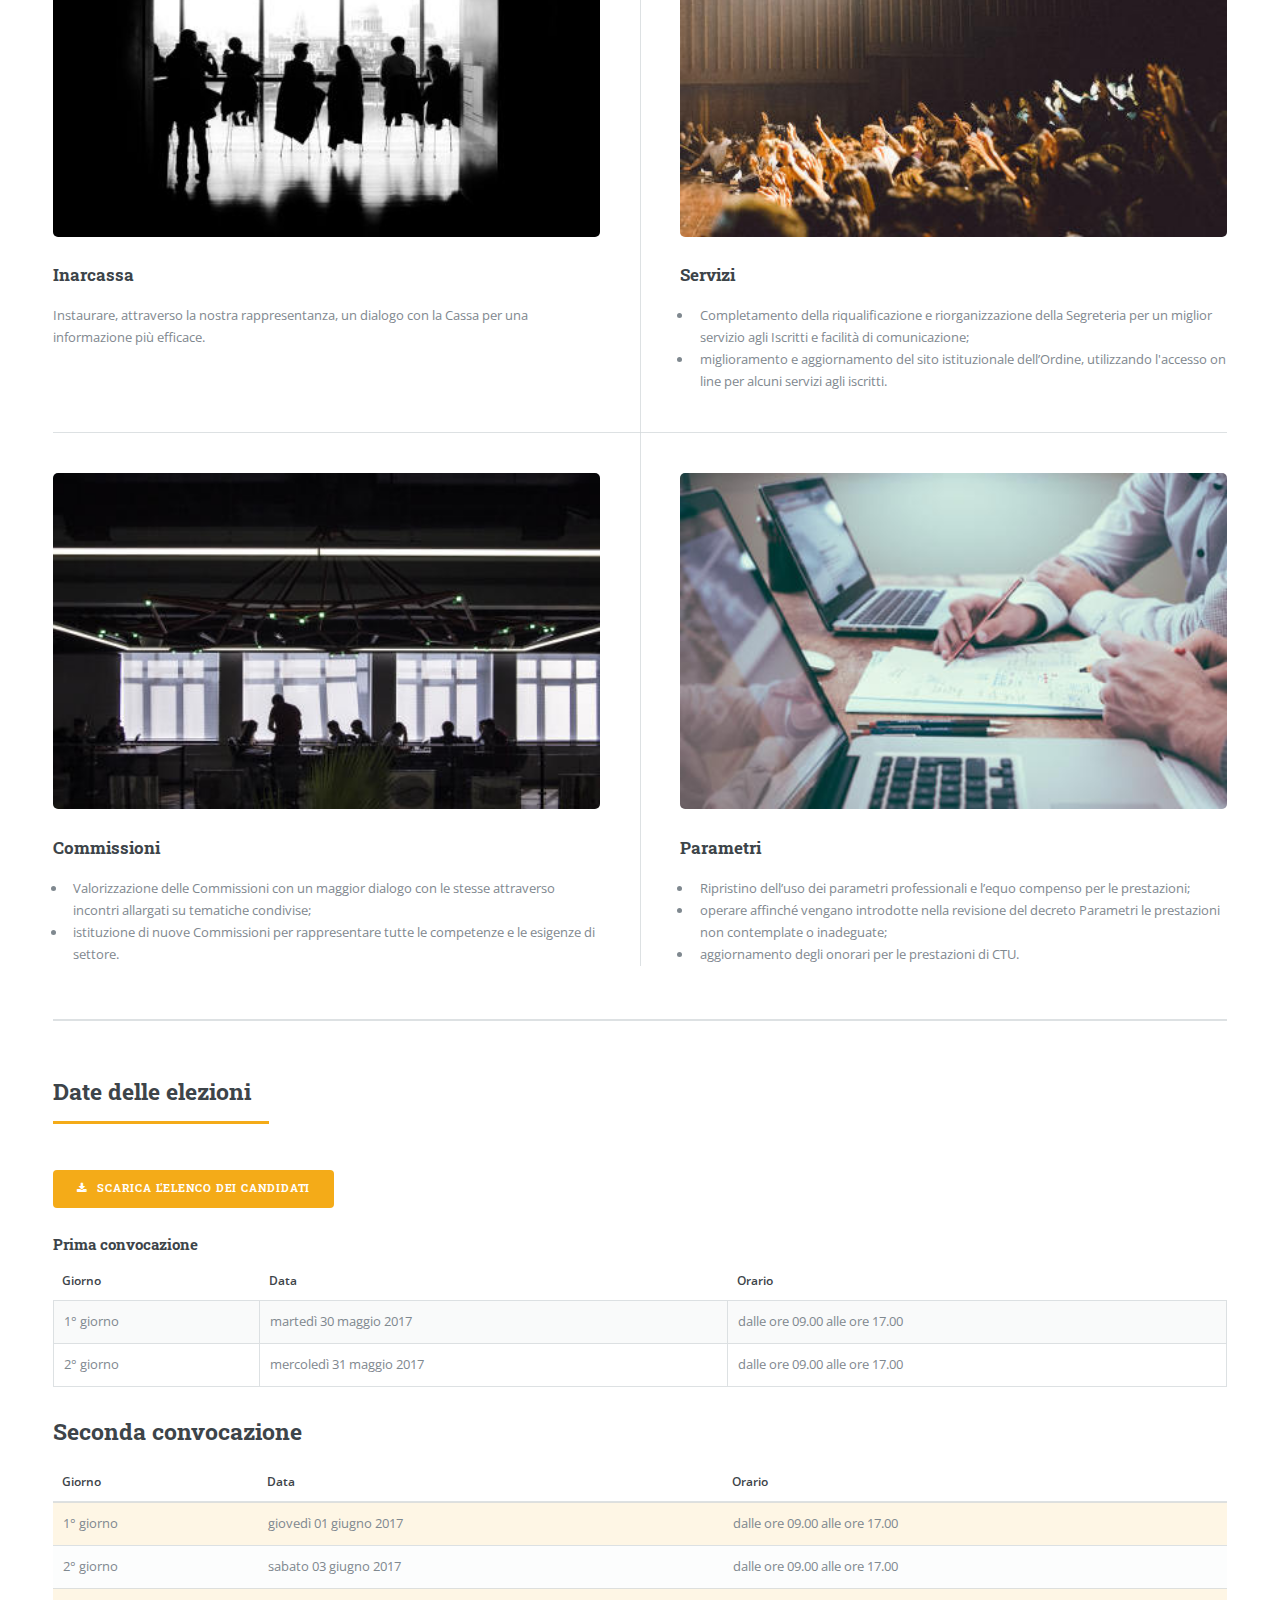
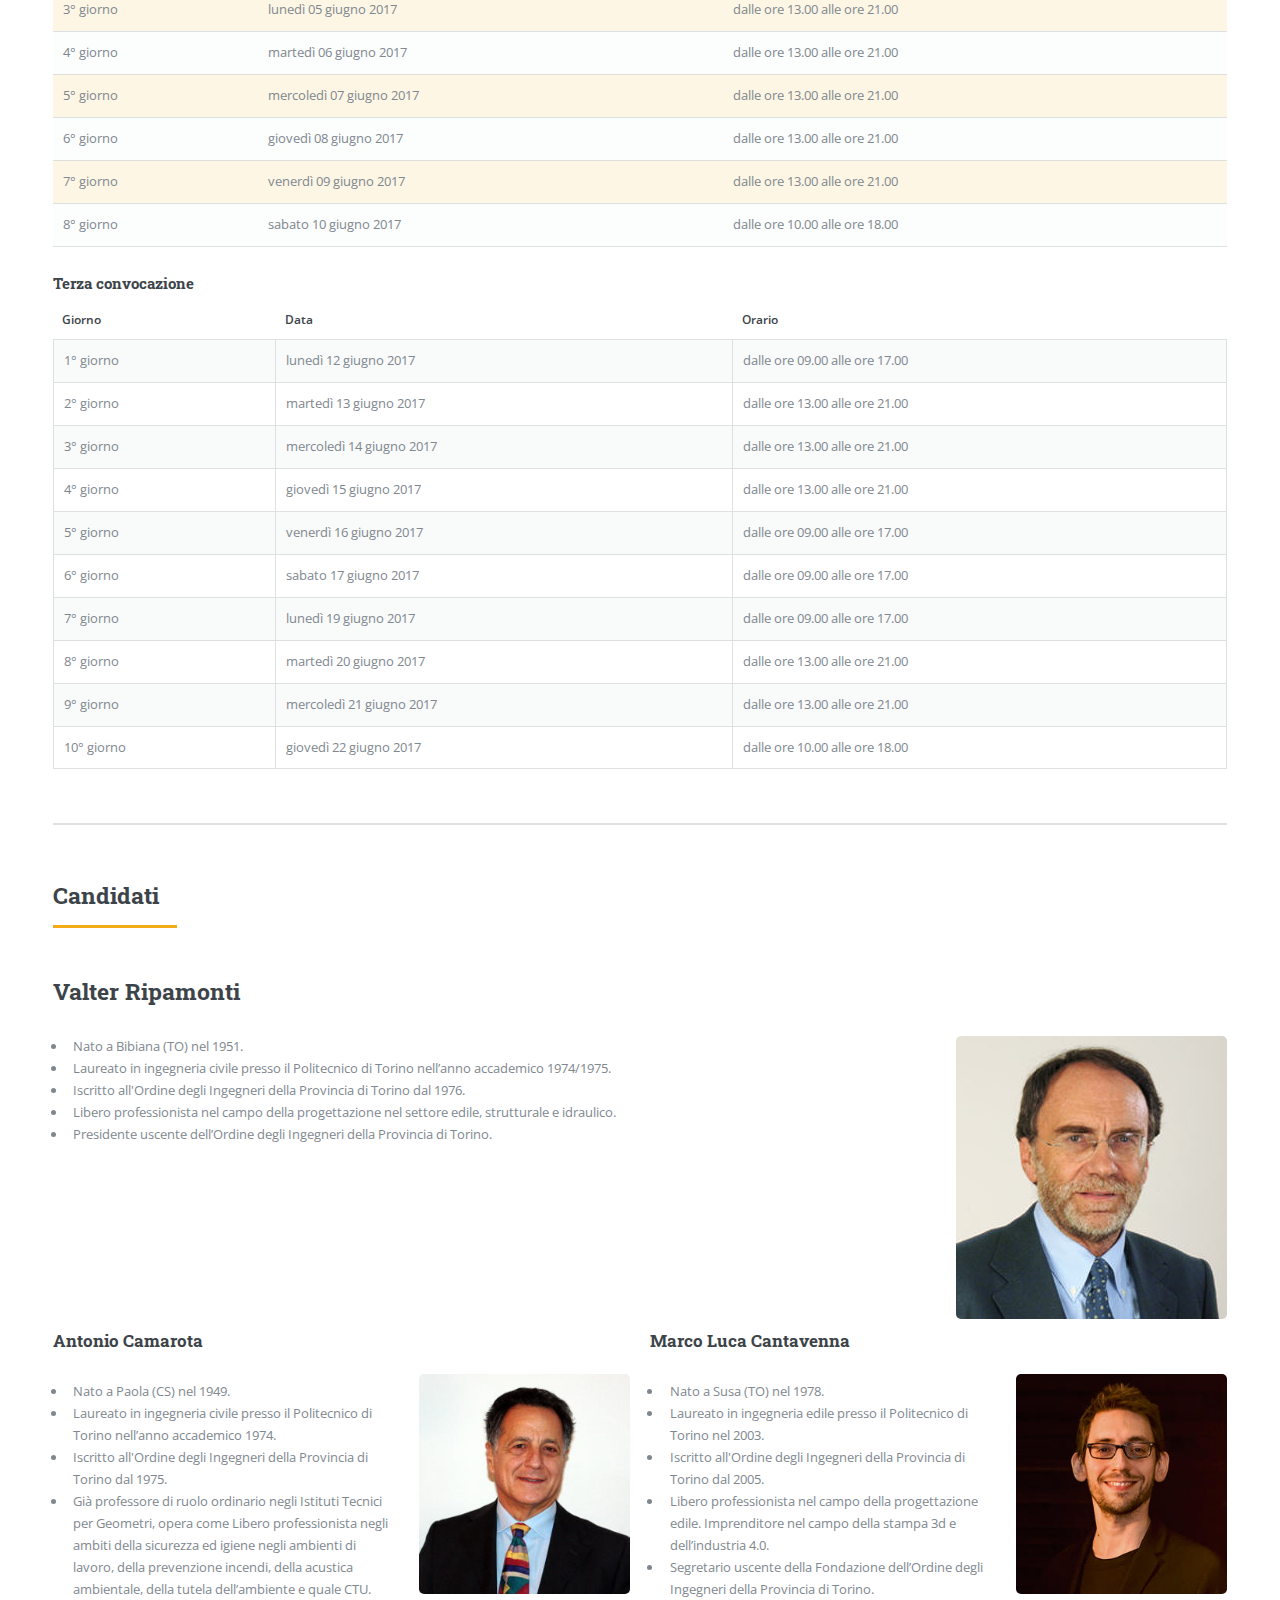
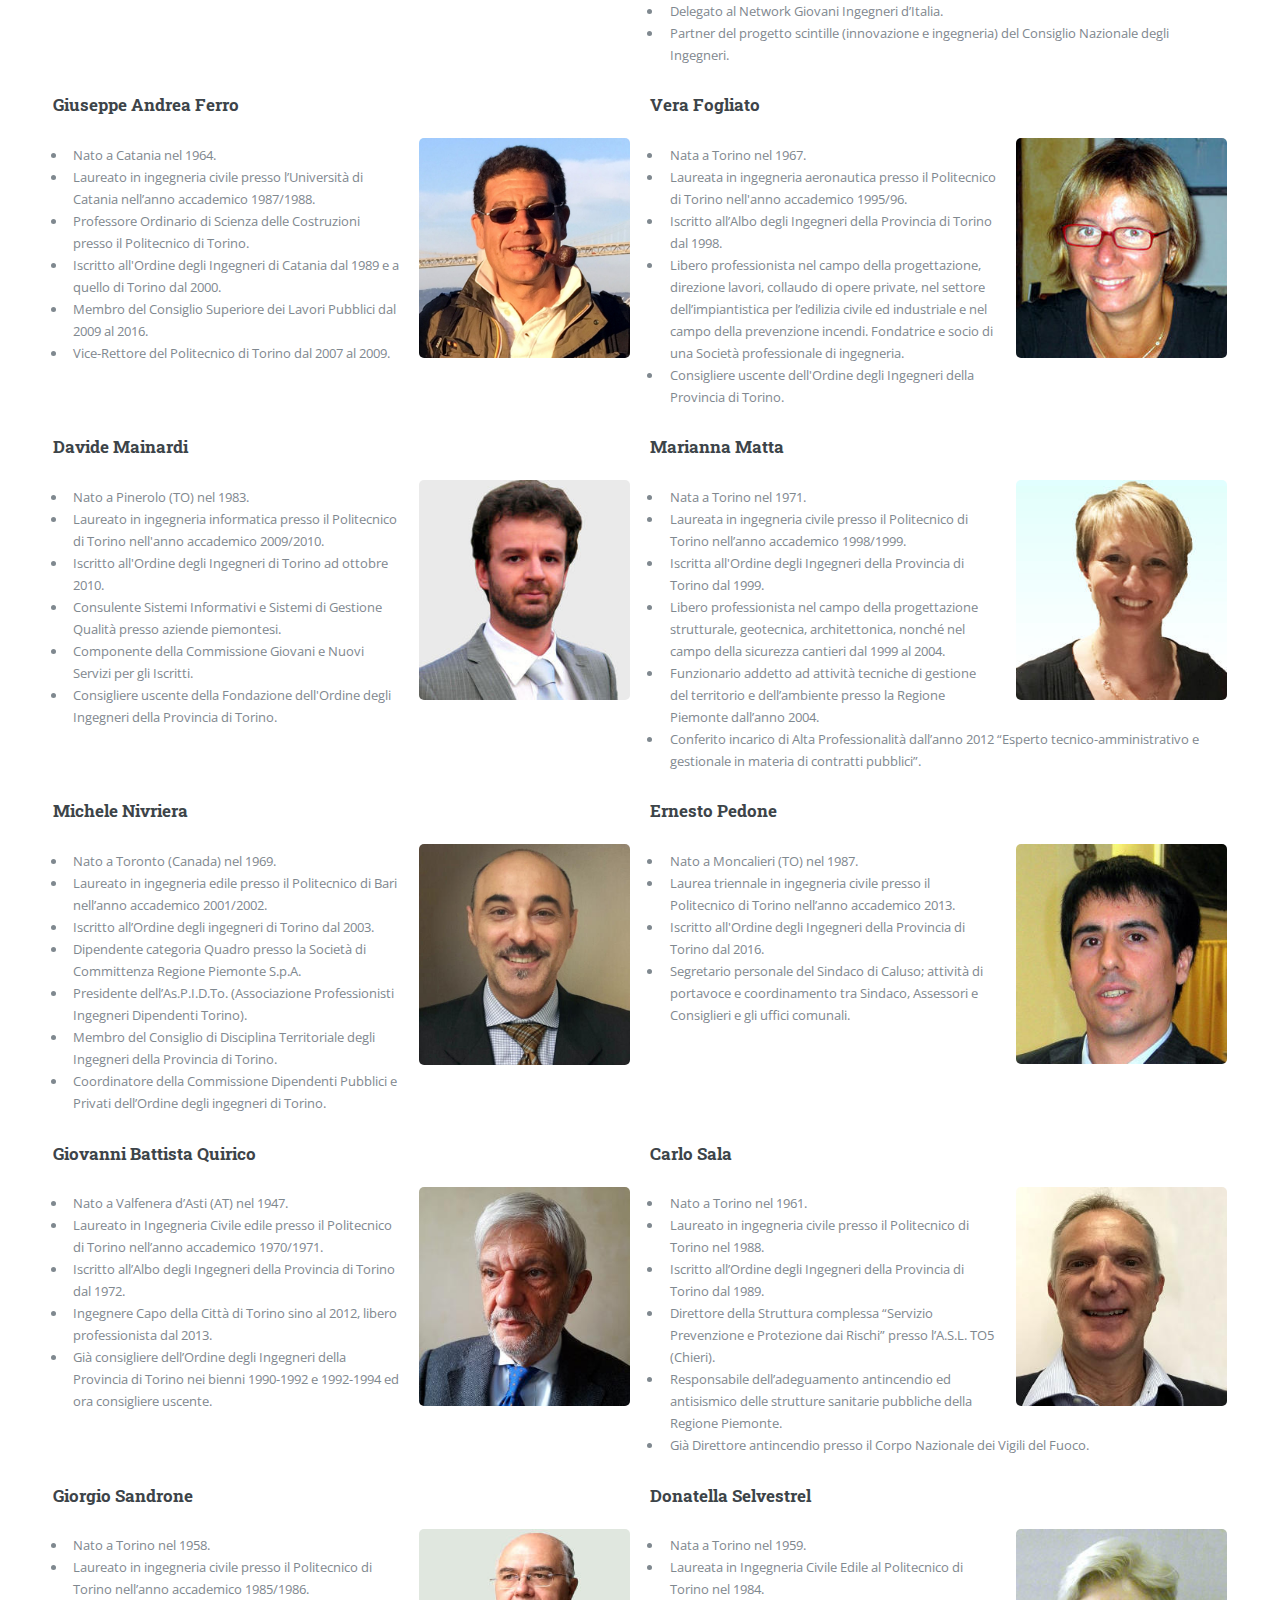
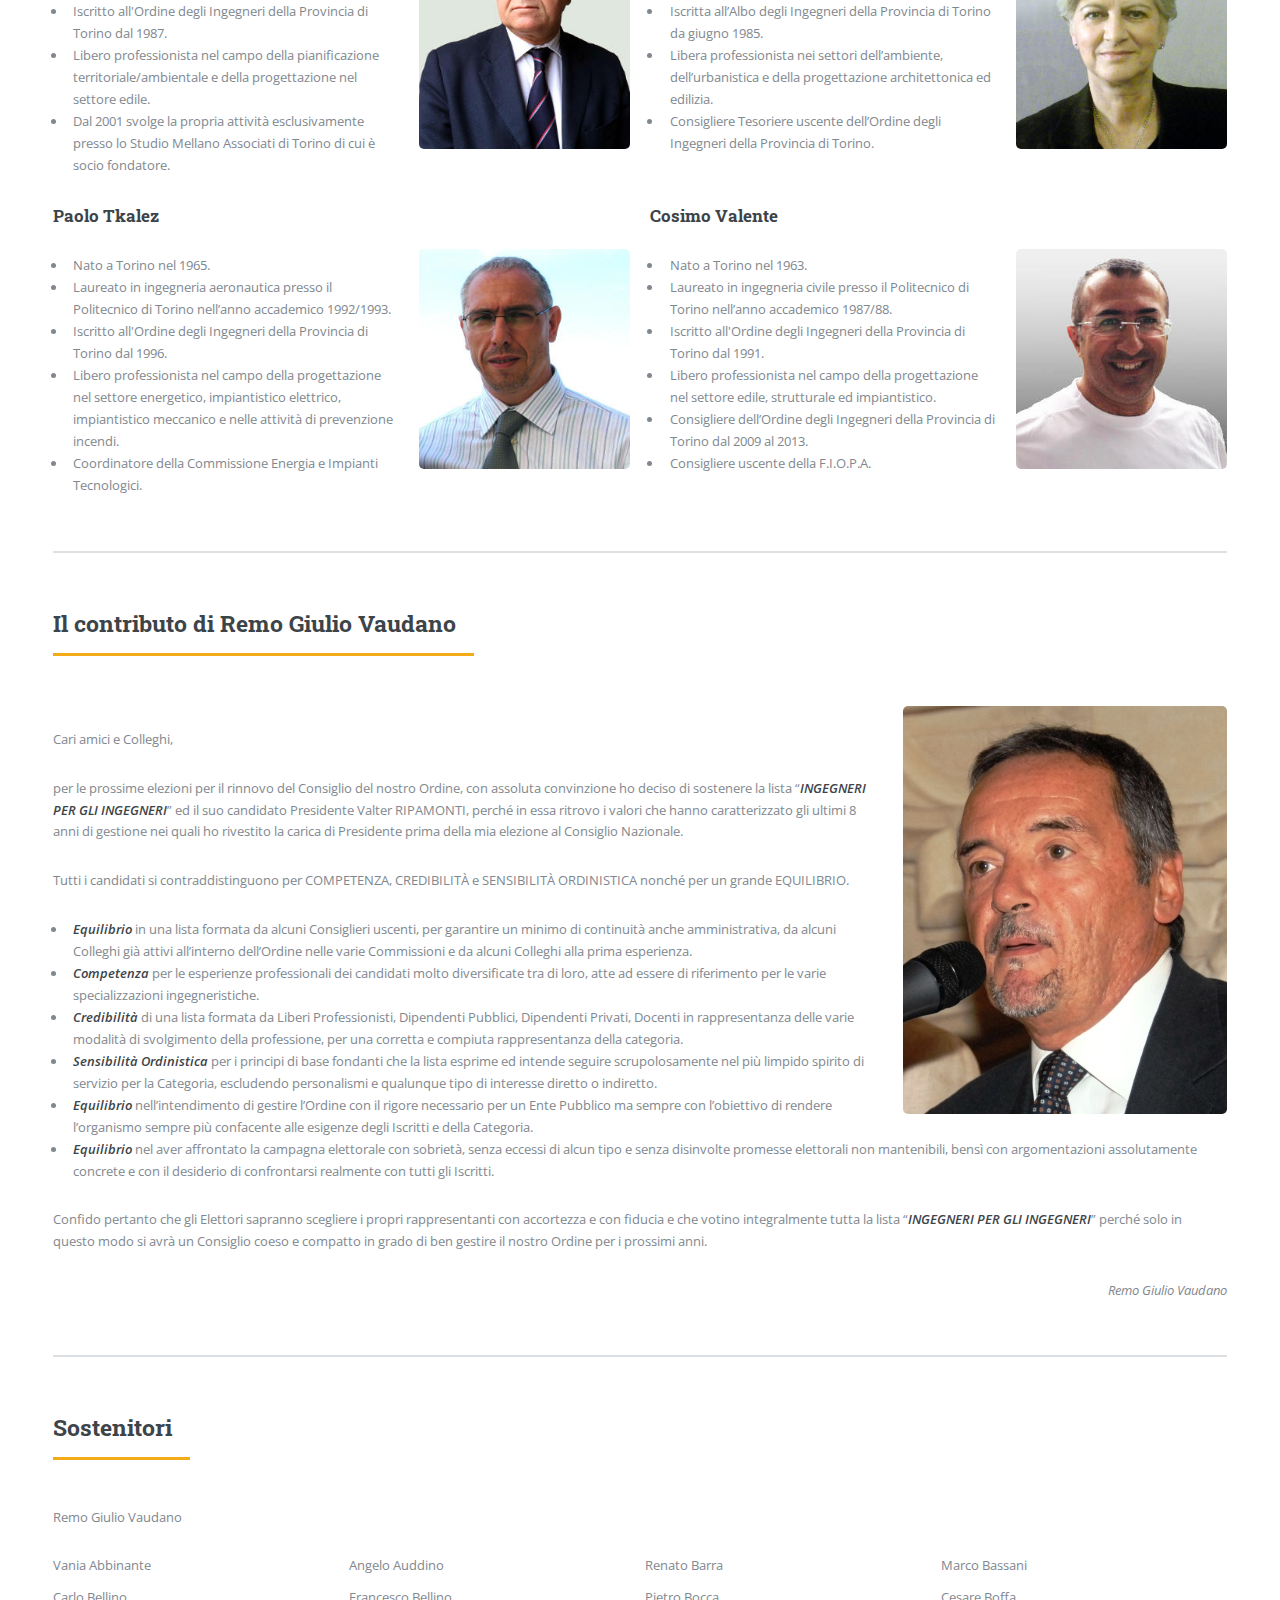
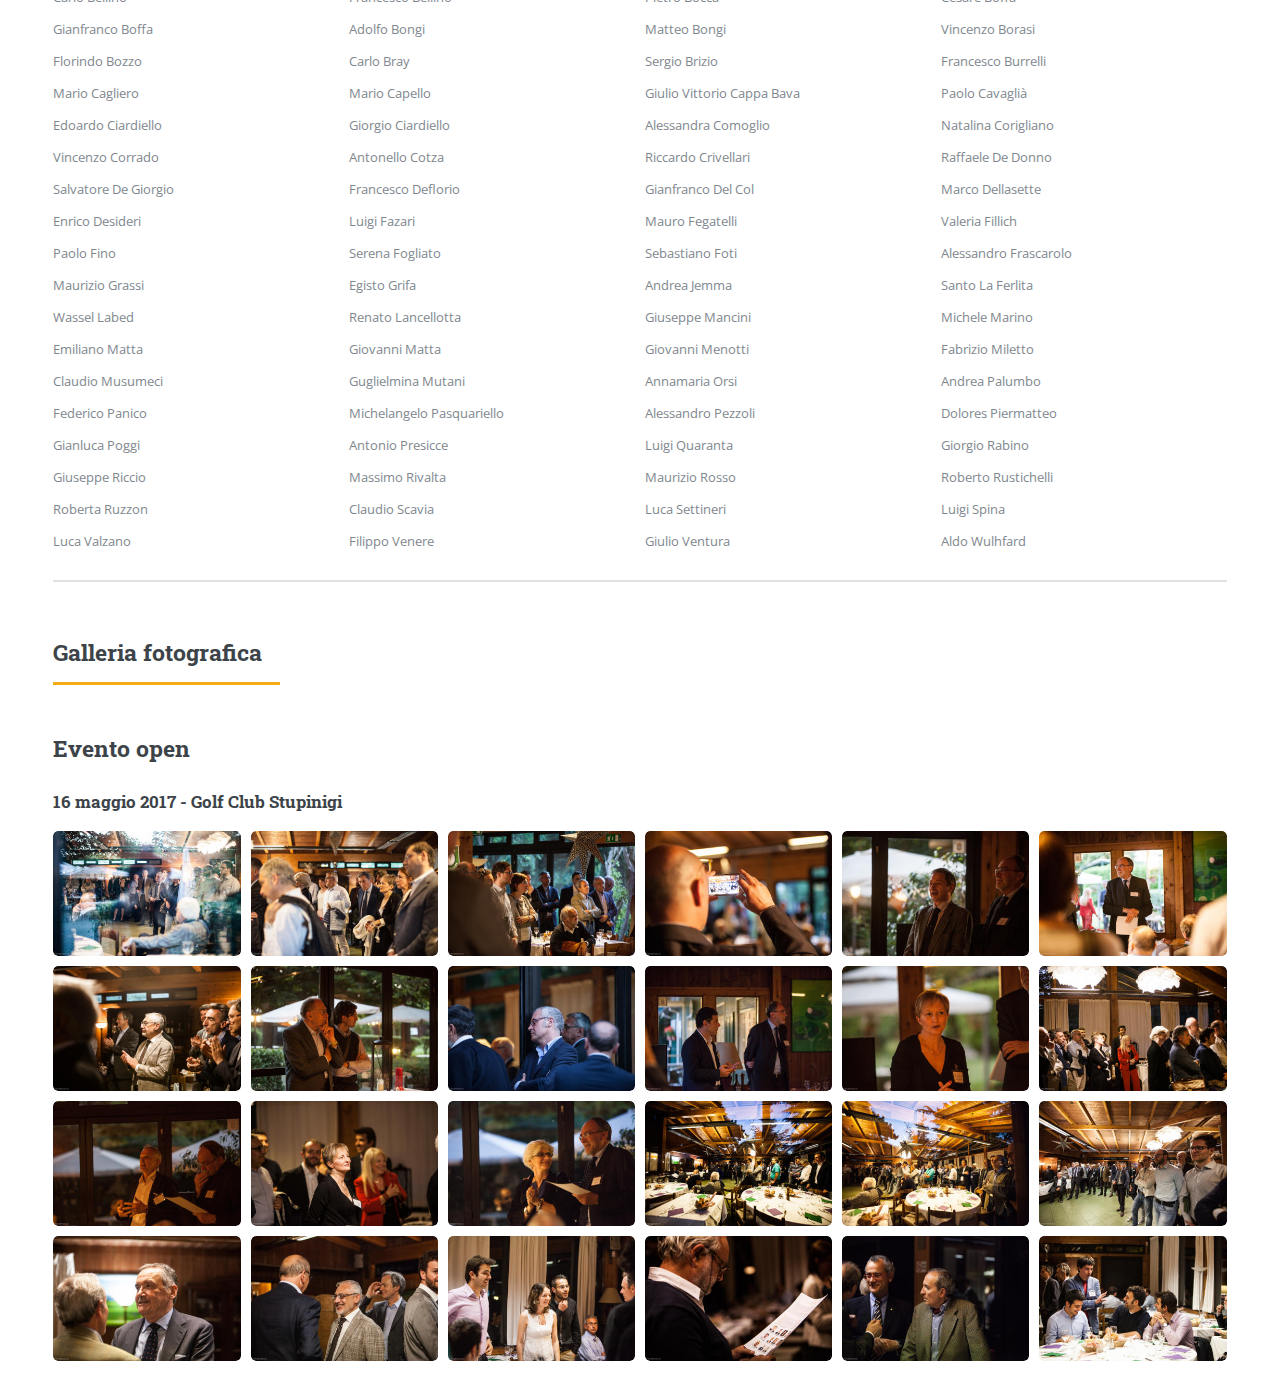
==== commit 1538bb18: "Aggiunta Orsi Annamaria come sostenitrice" ====
--- a/index.html
+++ b/index.html
@@ -690,6 +690,7 @@
 											<div class="3u 4u(medium) 6u(small) 12u(xsmall)">Fabrizio Miletto</div>
 											<div class="3u 4u(medium) 6u(small) 12u(xsmall)">Claudio Musumeci</div>
 											<div class="3u 4u(medium) 6u(small) 12u(xsmall)">Guglielmina Mutani</div>
+											<div class="3u 4u(medium) 6u(small) 12u(xsmall)">Annamaria Orsi</div>
 											<div class="3u 4u(medium) 6u(small) 12u(xsmall)">Andrea Palumbo</div>
 											<div class="3u 4u(medium) 6u(small) 12u(xsmall)">Federico Panico</div>
 											<div class="3u 4u(medium) 6u(small) 12u(xsmall)">Michelangelo Pasquariello</div>
